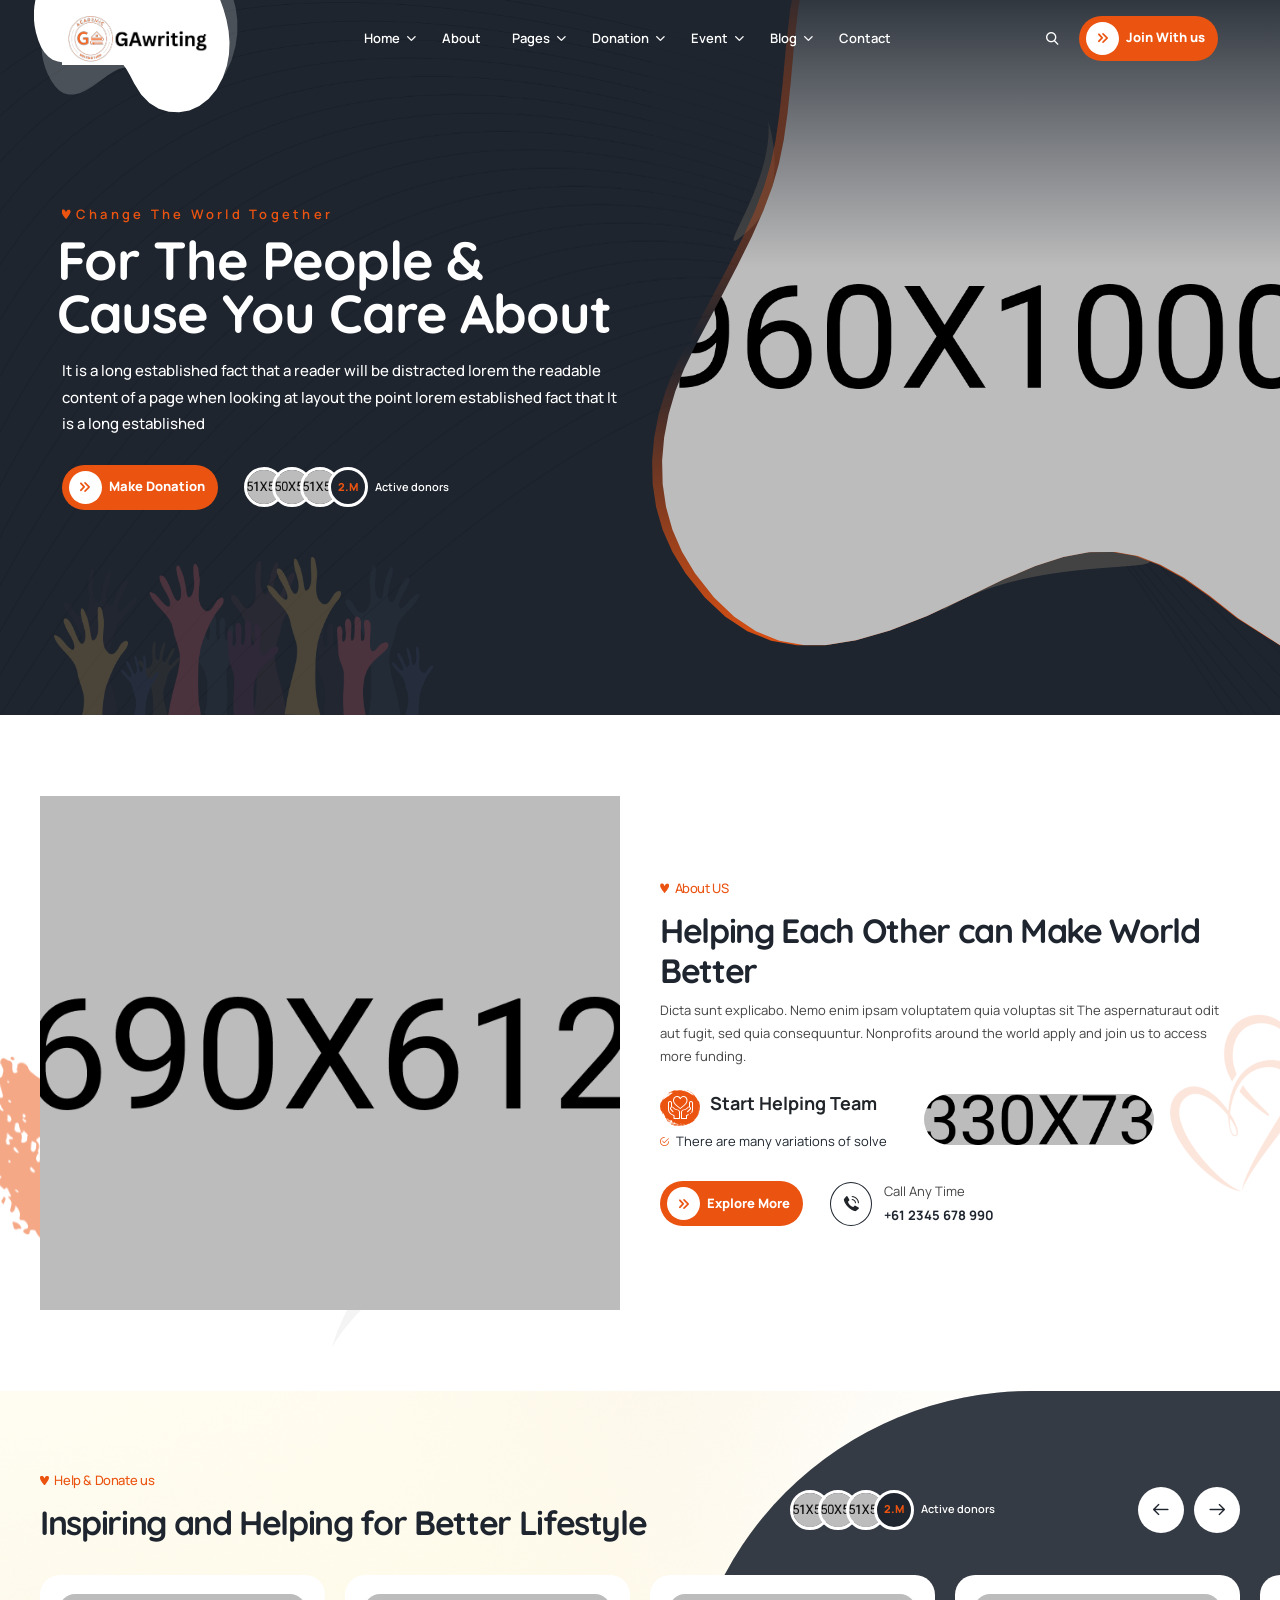
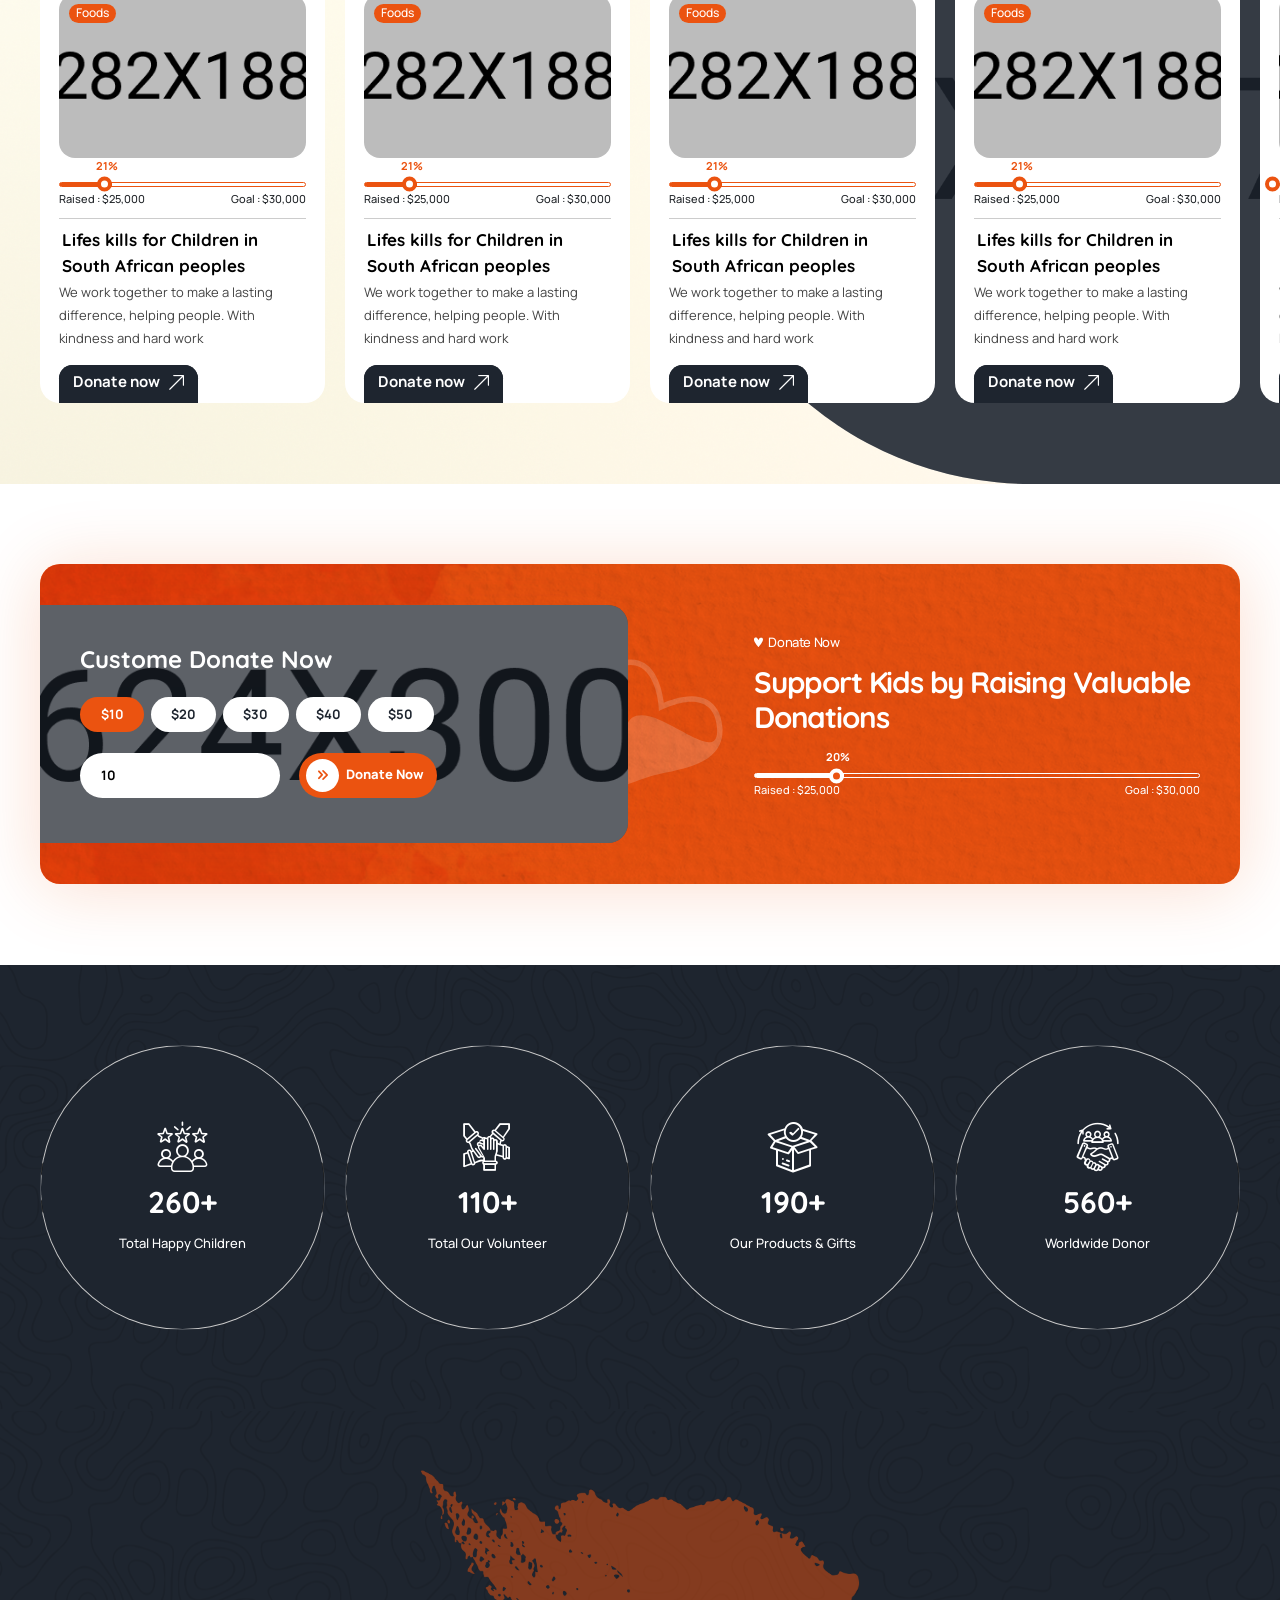
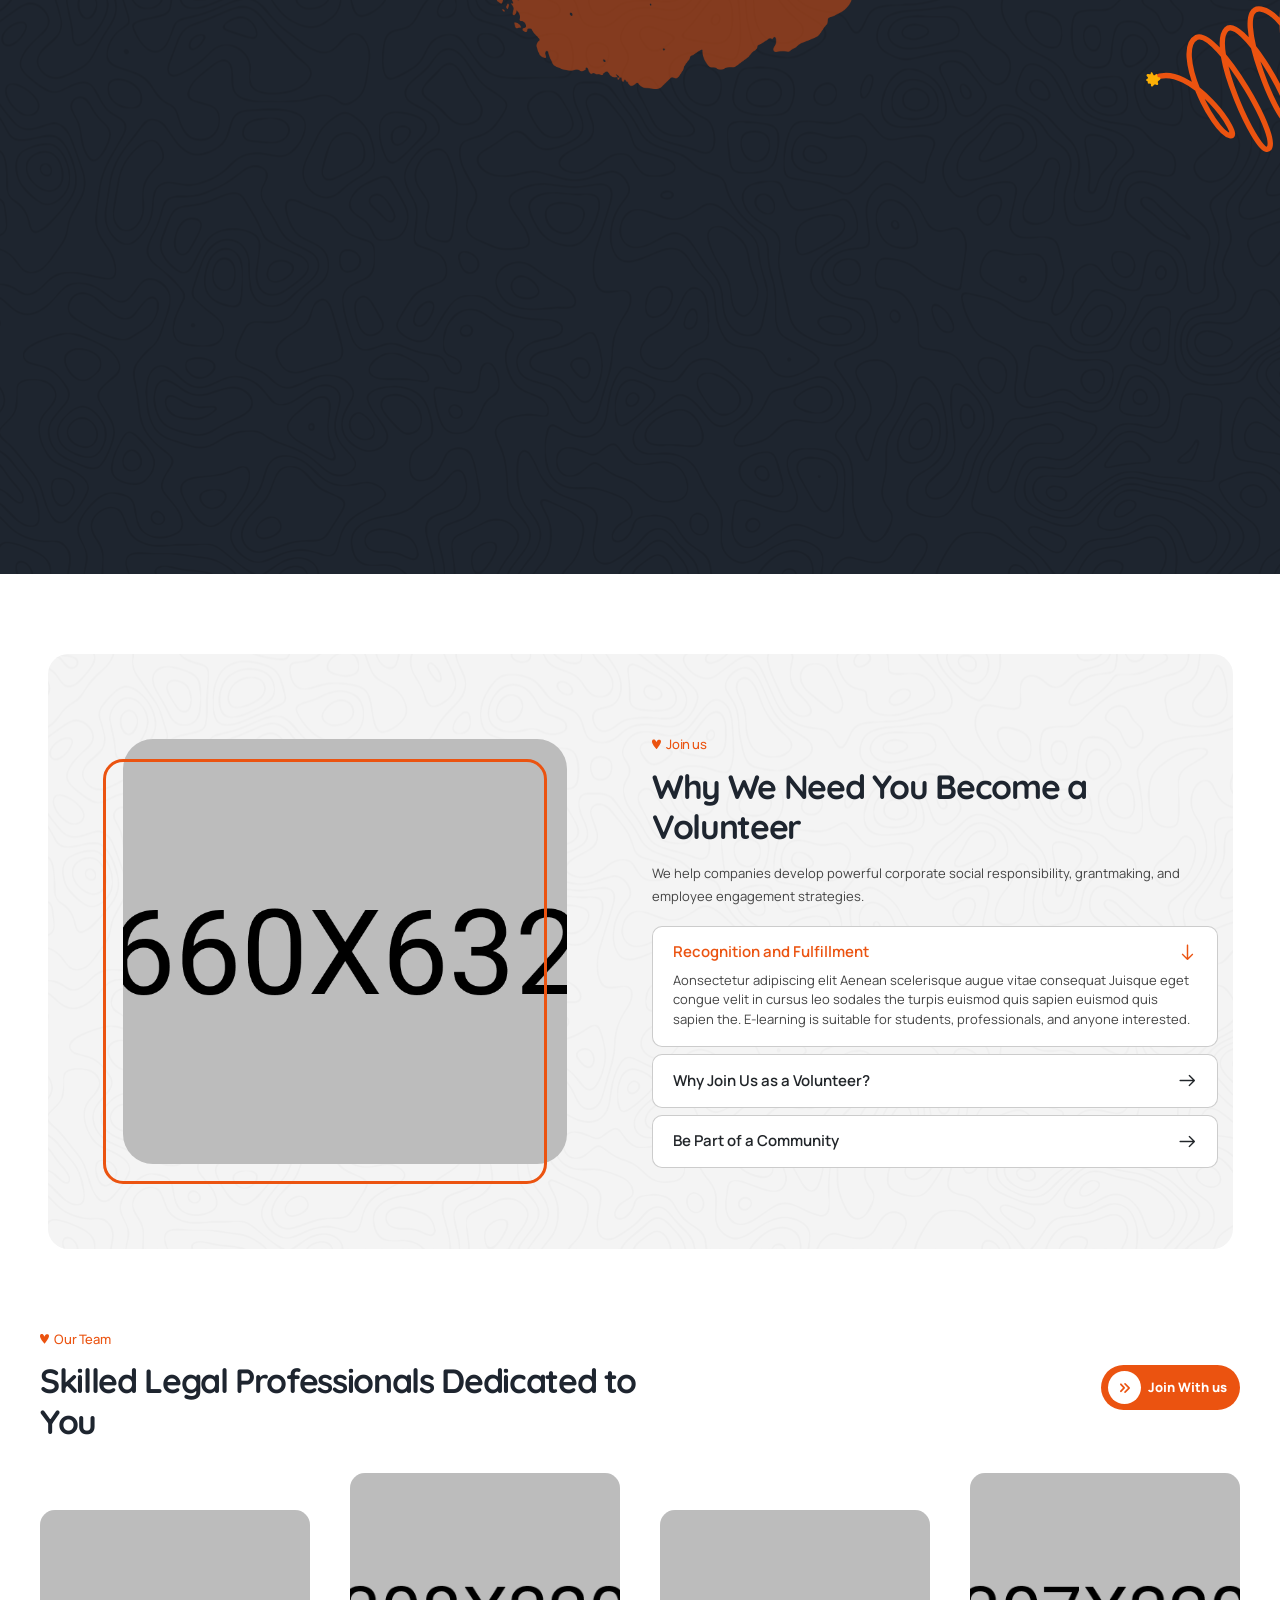
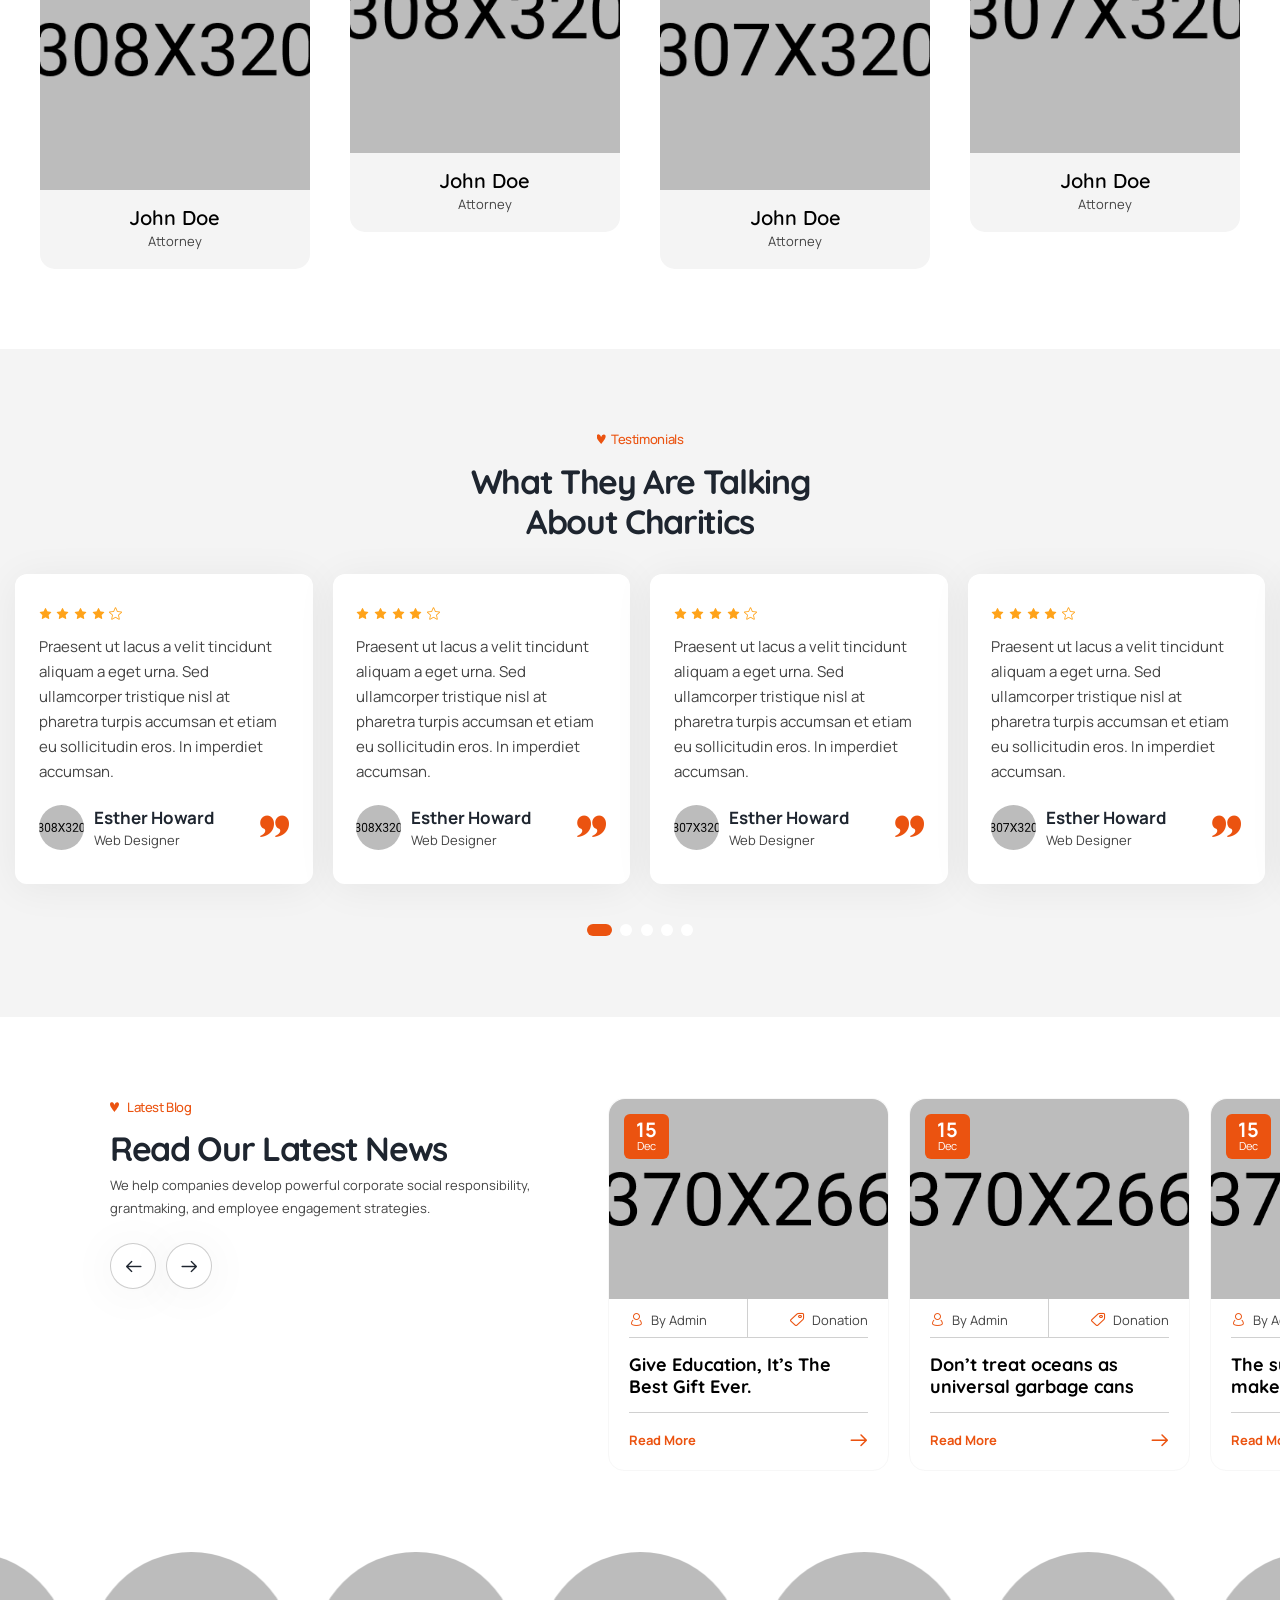
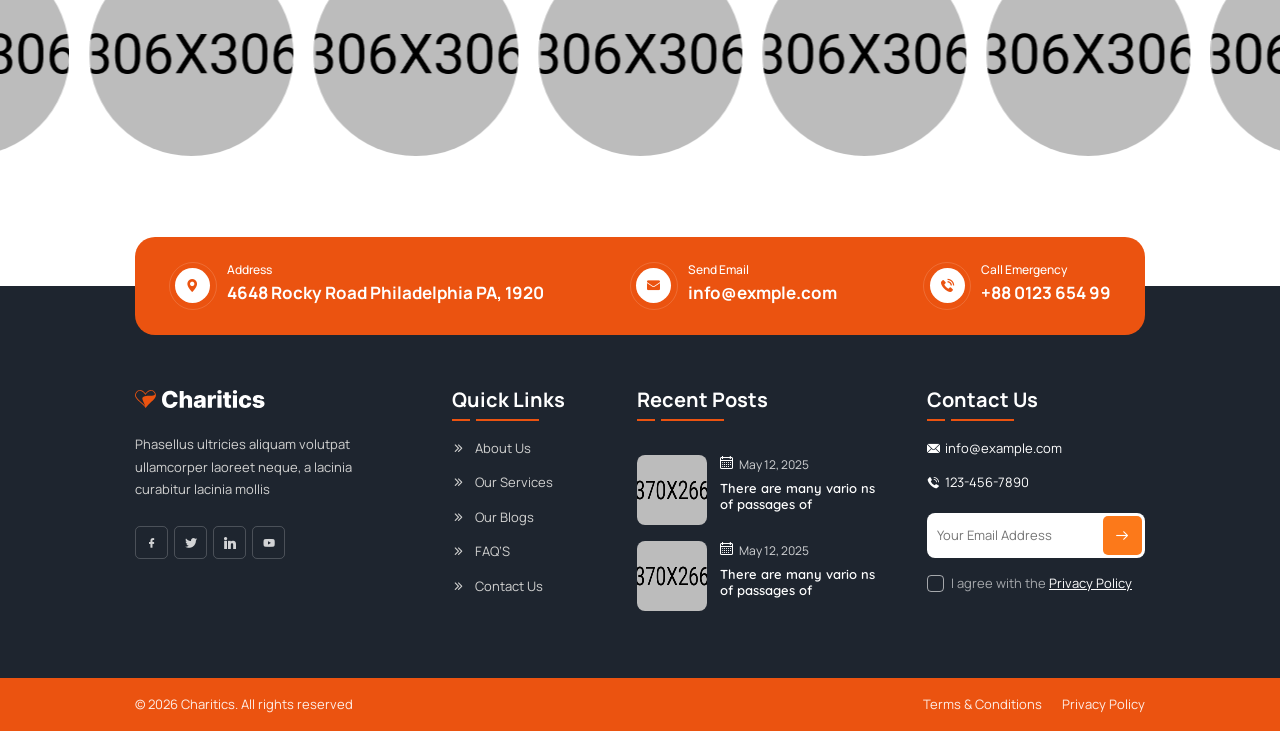
==== index.html @ 60c5cc5e "cc" ====
<!DOCTYPE html>
<html lang="en">

<head>
    <meta charset="UTF-8">
    <meta name="viewport" content="width=device-width, initial-scale=1.0">
    <title>Charitics - NGO & Non Profit HTML Template</title>

    <!-- libraries CSS -->
    <link rel="stylesheet" href="assets/icon/flaticon_charitics.css">
    <link rel="stylesheet" href="assets/vendor/bootstrap/bootstrap.min.css">
    <link rel="stylesheet" href="assets/vendor/splide/splide.min.css">
    <link rel="stylesheet" href="assets/vendor/swiper/swiper-bundle.min.css">
    <link rel="stylesheet" href="assets/vendor/slim-select/slimselect.css">
    <link rel="stylesheet" href="assets/vendor/animate-wow/animate.min.css">
    <link rel="stylesheet" href="assets/vendor/flatpickr/flatpickr.min.css">

    <!-- custom CSS -->
    <link rel="stylesheet" href="assets/css/style.css">
</head>

<body>
    <div class="preloader" id="preloader">
        <div class="loader"></div>
    </div>

    <!-- SIDEBAR SECTION START -->
    <div class="ul-sidebar">
        <!-- header -->
        <div class="ul-sidebar-header">
            <div class="ul-sidebar-header-logo">
                <a href="index.html">
                    <img src="assets/img/logo.svg" alt="logo" class="logo">
                </a>
            </div>
            <!-- sidebar closer -->
            <button class="ul-sidebar-closer"><i class="flaticon-close"></i></button>
        </div>

        <div class="ul-sidebar-header-nav-wrapper d-block d-lg-none"></div>


        <!-- sidebar footer -->
        <div class="ul-sidebar-footer">
            <span class="ul-sidebar-footer-title">Follow us</span>

            <div class="ul-sidebar-footer-social">
                <a href="#"><i class="flaticon-facebook"></i></a>
                <a href="#"><i class="flaticon-twitter"></i></a>
                <a href="#"><i class="flaticon-instagram"></i></a>
                <a href="#"><i class="flaticon-youtube"></i></a>
            </div>
        </div>
    </div>
    <!-- SIDEBAR SECTION END -->

    <!-- SEARCH MODAL SECTION START -->
    <div class="ul-search-form-wrapper flex-grow-1 flex-shrink-0">
        <button class="ul-search-closer"><i class="flaticon-close"></i></button>

        <form action="#" class="ul-search-form">
            <div class="ul-search-form-right">
                <input type="search" name="search" id="ul-search" placeholder="Search Here">
                <button type="submit"><span class="icon"><i class="flaticon-search"></i></span></button>
            </div>
        </form>
    </div>
    <!-- SEARCH MODAL SECTION END -->

    <!-- HEADER SECTION START -->
    <header class="ul-header">
        <div class="ul-header-bottom to-be-sticky">
            <div class="ul-header-bottom-wrapper ul-header-container">
                <div class="logo-container">
                    <a href="index.html" class="d-inline-block"><img src="assets/img/logo.svg" alt="logo" class="logo"></a>
                </div>

                <!-- header nav -->
                <div class="ul-header-nav-wrapper">
                    <div class="to-go-to-sidebar-in-mobile">
                        <nav class="ul-header-nav">
                            <div class="has-sub-menu">
                                <a role="button">Home</a>

                                <div class="ul-header-submenu">
                                    <ul>
                                        <li><a href="index.html">Home 1</a></li>
                                        <li><a href="index-2.html">Home 2</a></li>
                                    </ul>
                                </div>
                            </div>
                            <a href="about.html">About</a>
                            <div class="has-sub-menu">
                                <a role="button">Pages</a>

                                <div class="ul-header-submenu">
                                    <ul>
                                        <li><a href="services.html">Services</a></li>
                                        <li><a href="service-details.html">Service Details</a></li>
                                        <li><a href="projects.html">Projects</a></li>
                                        <li><a href="project-details.html">Project Details</a></li>
                                        <li><a href="team.html">Team</a></li>
                                        <li><a href="team-details.html">Team Member Details</a></li>
                                        <li><a href="pricing.html">Pricing Plans</a></li>
                                        <li><a href="faq.html">FAQs</a></li>
                                        <li><a href="404.html">404</a></li>
                                    </ul>
                                </div>
                            </div>

                            <div class="has-sub-menu">
                                <a role="button">Donation</a>

                                <div class="ul-header-submenu">
                                    <ul>
                                        <li><a href="donations.html">Donation Listing</a></li>
                                        <li><a href="donation-details.html">Donation Details</a></li>
                                    </ul>
                                </div>
                            </div>

                            <div class="has-sub-menu">
                                <a role="button">Event</a>

                                <div class="ul-header-submenu">
                                    <ul>
                                        <li><a href="events.html">Events</a></li>
                                        <li><a href="event-details.html">Event Details</a></li>
                                    </ul>
                                </div>
                            </div>

                            <div class="has-sub-menu">
                                <a role="button">Blog</a>

                                <div class="ul-header-submenu">
                                    <ul>
                                        <li><a href="blog.html">Blogs</a></li>
                                        <li><a href="blog-2.html">Blogs Layout 2</a></li>
                                        <li><a href="blog-details.html">Blog Details</a></li>
                                    </ul>
                                </div>
                            </div>
                            <a href="contact.html">Contact</a>
                        </nav>
                    </div>
                </div>

                <!-- actions -->
                <div class="ul-header-actions">
                    <button class="ul-header-search-opener"><i class="flaticon-search"></i></button>
                    <a href="contact.html" class="ul-btn d-sm-inline-flex d-none"><i class="flaticon-fast-forward-double-right-arrows-symbol"></i> Join With us </a>
                    <button class="ul-header-sidebar-opener d-lg-none d-inline-flex"><i class="flaticon-menu"></i></button>
                </div>
            </div>
        </div>
    </header>
    <!-- HEADER SECTION END -->


    <main class="overflow-hidden">
        <!-- BANNER SECTION START -->
        <section class="ul-banner">
            <div class="ul-banner-container">
                <div class="row gy-4 row-cols-lg-2 row-cols-1 align-items-center flex-column-reverse flex-lg-row">
                    <!-- banner text -->
                    <div class="col">
                        <div class="ul-banner-txt">
                            <div class="wow animate__fadeInUp">
                                <span class="ul-banner-sub-title ul-section-sub-title">Change The World Together</span>
                                <h1 class="ul-banner-title">For The People & Cause You Care About</h1>
                                <p class="ul-banner-descr">It is a long established fact that a reader will be distracted lorem the readable content of a page when looking at layout the point lorem established fact that It is a long established</p>
                                <div class="ul-banner-btns">
                                    <a href="donations.html" class="ul-btn"><i class="flaticon-fast-forward-double-right-arrows-symbol"></i> Make Donation</a>

                                    <div class="ul-banner-stat">
                                        <div class="imgs">
                                            <img src="assets/img/user-1.png" alt="Person">
                                            <img src="assets/img/user-3.png" alt="Person">
                                            <img src="assets/img/user-2.png" alt="Person">
                                            <span class="number">2.M</span>
                                        </div>
                                        <span class="txt">Active donors</span>
                                    </div>
                                </div>
                            </div>

                            <img src="assets/img/vector-img.png" alt="Vector" class="ul-banner-txt-vector">
                        </div>
                    </div>

                    <!-- img -->
                    <div class="col align-self-start">
                        <div class="ul-banner-img">
                            <div class="img-wrapper">
                                <img src="assets/img/banner-img.png" alt="Banner Image">
                                <!-- <div class="ul-banner-video-btn">
                                    <a href=""></a>
                                </div> -->
                            </div>
                            <div class="ul-banner-img-vectors">
                                <img src="assets/img/banner-img-vector-1.png" alt="vector" class="vector-1 wow animate__fadeInRight">
                                <img src="assets/img/banner-img-vector-2.png" alt="vector" class="vector-2 wow animate__fadeInDown">
                            </div>
                        </div>
                    </div>
                </div>
            </div>
        </section>
        <!-- BANNER SECTION END -->


        <!-- ABOUT SECTION START -->
        <section class="ul-about ul-section-spacing wow animate__fadeInUp">
            <div class="ul-container">
                <div class="row row-cols-md-2 row-cols-1 align-items-center gy-4 ul-about-row">
                    <div class="col">
                        <div class="ul-about-imgs">
                            <div class="img-wrapper">
                                <img src="assets/img/about-img.png" alt="Image">
                            </div>
                            <div class="ul-about-imgs-vectors">
                                <img src="assets/img/about-img-vector-1.svg" alt="Image" class="vector-1">
                                <img src="assets/img/about-img-vector-2.svg" alt="Image" class="vector-2">
                            </div>
                        </div>
                    </div>

                    <!-- txt -->
                    <div class="col">
                        <div class="ul-about-txt">
                            <span class="ul-section-sub-title ul-section-sub-title--2">About US</span>
                            <h2 class="ul-section-title">Helping Each Other can Make World Better</h2>
                            <p class="ul-section-descr">Dicta sunt explicabo. Nemo enim ipsam voluptatem quia voluptas sit The aspernaturaut odit aut fugit, sed quia consequuntur. Nonprofits around the world apply and join us to access more funding.</p>

                            <div class="ul-about-block">
                                <div class="block-left">
                                    <div class="block-heading">
                                        <div class="icon"><i class="flaticon-love"></i></div>
                                        <h3 class="block-title">Start Helping Team</h3>
                                    </div>

                                    <ul class="block-list">
                                        <li>There are many variations of solve</li>
                                    </ul>
                                </div>
                                <div class="block-right"><img src="assets/img/about-block-img.jpg" alt="Image"></div>
                            </div>

                            <div class="ul-about-bottom">
                                <a href="about.html" class="ul-btn"><i class="flaticon-fast-forward-double-right-arrows-symbol"></i> Explore More</a>

                                <div class="ul-about-call">
                                    <div class="icon"><i class="flaticon-telephone-call"></i></div>
                                    <div class="txt">
                                        <span class="call-title">Call Any Time</span>
                                        <a href="tel:+612345678990">+61 2345 678 990</a>
                                    </div>
                                </div>
                            </div>
                        </div>
                    </div>
                </div>
            </div>

            <!-- vector -->
            <div class="ul-about-vectors">
                <img src="assets/img/about-vector-1.png" alt="vector" class="vector-1">
            </div>
        </section>
        <!-- ABOUT SECTION END -->


        <!-- DONTATIONS SECTION START -->
        <section class="ul-donations ul-section-spacing overflow-hidden">
            <!-- heading -->
            <div class="ul-container">
                <div class="ul-section-heading ul-donations-heading justify-content-between text-center">
                    <div class="left">
                        <span class="ul-section-sub-title"><span class="txt">Help & Donate us</span></span>
                        <h2 class="ul-section-title">Inspiring and Helping for Better Lifestyle</h2>
                    </div>

                    <div class="flex-shrink-0">
                        <div class="ul-banner-stat">
                            <div class="imgs">
                                <img src="assets/img/user-1.png" alt="Person">
                                <img src="assets/img/user-3.png" alt="Person">
                                <img src="assets/img/user-2.png" alt="Person">
                                <span class="number">2.M</span>
                            </div>
                            <span class="txt text-white">Active donors</span>
                        </div>
                    </div>
                    <div class="ul-slider-nav ul-donations-slider-nav">
                        <button class="prev"><i class="flaticon-back"></i></button>
                        <button class="next"><i class="flaticon-next"></i></button>
                    </div>
                </div>
            </div>

            <!-- DONTATIONS slider -->
            <div class="ul-container wow animate__fadeInUp">
                <div class="ul-donations-slider swiper overflow-visible">
                    <div class="swiper-wrapper">
                        <!-- single item -->
                        <div class="swiper-slide">
                            <div class="ul-donation">
                                <div class="ul-donation-img">
                                    <img src="assets/img/donation-1.jpg" alt="donation Image">
                                    <span class="tag">Foods</span>
                                </div>
                                <div class="ul-donation-txt">
                                    <div class="ul-donation-progress">
                                        <div class="donation-progress-container ul-progress-container">
                                            <div class="donation-progressbar ul-progressbar" data-ul-progress-value="55">
                                                <div class="donation-progress-label ul-progress-label"></div>
                                            </div>
                                        </div>
                                        <div class="ul-donation-progress-labels">
                                            <span class="ul-donation-progress-label">Raised : $25,000</span>
                                            <span class="ul-donation-progress-label">Goal : $30,000</span>
                                        </div>
                                    </div>
                                    <a href="donation-details.html" class="ul-donation-title">Lifes kills for Children in South African peoples</a>
                                    <p class="ul-donation-descr">We work together to make a lasting difference, helping people. With kindness and hard work</p>
                                    <a href="donation-details.html" class="ul-donation-btn">Donate now <i class="flaticon-up-right-arrow"></i></a>
                                </div>
                            </div>
                        </div>

                        <!-- single item -->
                        <div class="swiper-slide">
                            <div class="ul-donation">
                                <div class="ul-donation-img">
                                    <img src="assets/img/donation-2.jpg" alt="donation Image">
                                    <span class="tag">Foods</span>
                                </div>
                                <div class="ul-donation-txt">
                                    <div class="ul-donation-progress">
                                        <div class="donation-progress-container ul-progress-container">
                                            <div class="donation-progressbar ul-progressbar" data-ul-progress-value="95">
                                                <div class="donation-progress-label ul-progress-label"></div>
                                            </div>
                                        </div>
                                        <div class="ul-donation-progress-labels">
                                            <span class="ul-donation-progress-label">Raised : $25,000</span>
                                            <span class="ul-donation-progress-label">Goal : $30,000</span>
                                        </div>
                                    </div>
                                    <a href="donation-details.html" class="ul-donation-title">Lifes kills for Children in South African peoples</a>
                                    <p class="ul-donation-descr">We work together to make a lasting difference, helping people. With kindness and hard work</p>
                                    <a href="donation-details.html" class="ul-donation-btn">Donate now <i class="flaticon-up-right-arrow"></i></a>
                                </div>
                            </div>
                        </div>

                        <!-- single item -->
                        <div class="swiper-slide">
                            <div class="ul-donation">
                                <div class="ul-donation-img">
                                    <img src="assets/img/donation-3.jpg" alt="donation Image">
                                    <span class="tag">Foods</span>
                                </div>
                                <div class="ul-donation-txt">
                                    <div class="ul-donation-progress">
                                        <div class="donation-progress-container ul-progress-container">
                                            <div class="donation-progressbar ul-progressbar" data-ul-progress-value="50">
                                                <div class="donation-progress-label ul-progress-label"></div>
                                            </div>
                                        </div>
                                        <div class="ul-donation-progress-labels">
                                            <span class="ul-donation-progress-label">Raised : $25,000</span>
                                            <span class="ul-donation-progress-label">Goal : $30,000</span>
                                        </div>
                                    </div>
                                    <a href="donation-details.html" class="ul-donation-title">Lifes kills for Children in South African peoples</a>
                                    <p class="ul-donation-descr">We work together to make a lasting difference, helping people. With kindness and hard work</p>
                                    <a href="donation-details.html" class="ul-donation-btn">Donate now <i class="flaticon-up-right-arrow"></i></a>
                                </div>
                            </div>
                        </div>

                        <!-- single item -->
                        <div class="swiper-slide">
                            <div class="ul-donation">
                                <div class="ul-donation-img">
                                    <img src="assets/img/donation-4.jpg" alt="donation Image">
                                    <span class="tag">Foods</span>
                                </div>
                                <div class="ul-donation-txt">
                                    <div class="ul-donation-progress">
                                        <div class="donation-progress-container ul-progress-container">
                                            <div class="donation-progressbar ul-progressbar" data-ul-progress-value="64">
                                                <div class="donation-progress-label ul-progress-label"></div>
                                            </div>
                                        </div>
                                        <div class="ul-donation-progress-labels">
                                            <span class="ul-donation-progress-label">Raised : $25,000</span>
                                            <span class="ul-donation-progress-label">Goal : $30,000</span>
                                        </div>
                                    </div>
                                    <a href="donation-details.html" class="ul-donation-title">Lifes kills for Children in South African peoples</a>
                                    <p class="ul-donation-descr">We work together to make a lasting difference, helping people. With kindness and hard work</p>
                                    <a href="donation-details.html" class="ul-donation-btn">Donate now <i class="flaticon-up-right-arrow"></i></a>
                                </div>
                            </div>
                        </div>

                        <!-- single item -->
                        <div class="swiper-slide">
                            <div class="ul-donation">
                                <div class="ul-donation-img">
                                    <img src="assets/img/donation-1.jpg" alt="donation Image">
                                    <span class="tag">Foods</span>
                                </div>
                                <div class="ul-donation-txt">
                                    <div class="ul-donation-progress">
                                        <div class="donation-progress-container ul-progress-container">
                                            <div class="donation-progressbar ul-progressbar" data-ul-progress-value="80">
                                                <div class="donation-progress-label ul-progress-label"></div>
                                            </div>
                                        </div>
                                        <div class="ul-donation-progress-labels">
                                            <span class="ul-donation-progress-label">Raised : $25,000</span>
                                            <span class="ul-donation-progress-label">Goal : $30,000</span>
                                        </div>
                                    </div>
                                    <a href="donation-details.html" class="ul-donation-title">Lifes kills for Children in South African peoples</a>
                                    <p class="ul-donation-descr">We work together to make a lasting difference, helping people. With kindness and hard work</p>
                                    <a href="donation-details.html" class="ul-donation-btn">Donate now <i class="flaticon-up-right-arrow"></i></a>
                                </div>
                            </div>
                        </div>

                        <!-- single item -->
                        <div class="swiper-slide">
                            <div class="ul-donation">
                                <div class="ul-donation-img">
                                    <img src="assets/img/donation-2.jpg" alt="donation Image">
                                    <span class="tag">Foods</span>
                                </div>
                                <div class="ul-donation-txt">
                                    <div class="ul-donation-progress">
                                        <div class="donation-progress-container ul-progress-container">
                                            <div class="donation-progressbar ul-progressbar" data-ul-progress-value="95">
                                                <div class="donation-progress-label ul-progress-label"></div>
                                            </div>
                                        </div>
                                        <div class="ul-donation-progress-labels">
                                            <span class="ul-donation-progress-label">Raised : $25,000</span>
                                            <span class="ul-donation-progress-label">Goal : $30,000</span>
                                        </div>
                                    </div>
                                    <a href="donation-details.html" class="ul-donation-title">Lifes kills for Children in South African peoples</a>
                                    <p class="ul-donation-descr">We work together to make a lasting difference, helping people. With kindness and hard work</p>
                                    <a href="donation-details.html" class="ul-donation-btn">Donate now <i class="flaticon-up-right-arrow"></i></a>
                                </div>
                            </div>
                        </div>

                        <!-- single item -->
                        <div class="swiper-slide">
                            <div class="ul-donation">
                                <div class="ul-donation-img">
                                    <img src="assets/img/donation-3.jpg" alt="donation Image">
                                    <span class="tag">Foods</span>
                                </div>
                                <div class="ul-donation-txt">
                                    <div class="ul-donation-progress">
                                        <div class="donation-progress-container ul-progress-container">
                                            <div class="donation-progressbar ul-progressbar" data-ul-progress-value="50">
                                                <div class="donation-progress-label ul-progress-label"></div>
                                            </div>
                                        </div>
                                        <div class="ul-donation-progress-labels">
                                            <span class="ul-donation-progress-label">Raised : $25,000</span>
                                            <span class="ul-donation-progress-label">Goal : $30,000</span>
                                        </div>
                                    </div>
                                    <a href="donation-details.html" class="ul-donation-title">Lifes kills for Children in South African peoples</a>
                                    <p class="ul-donation-descr">We work together to make a lasting difference, helping people. With kindness and hard work</p>
                                    <a href="donation-details.html" class="ul-donation-btn">Donate now <i class="flaticon-up-right-arrow"></i></a>
                                </div>
                            </div>
                        </div>

                        <!-- single item -->
                        <div class="swiper-slide">
                            <div class="ul-donation">
                                <div class="ul-donation-img">
                                    <img src="assets/img/donation-4.jpg" alt="donation Image">
                                    <span class="tag">Foods</span>
                                </div>
                                <div class="ul-donation-txt">
                                    <div class="ul-donation-progress">
                                        <div class="donation-progress-container ul-progress-container">
                                            <div class="donation-progressbar ul-progressbar" data-ul-progress-value="64">
                                                <div class="donation-progress-label ul-progress-label"></div>
                                            </div>
                                        </div>
                                        <div class="ul-donation-progress-labels">
                                            <span class="ul-donation-progress-label">Raised : $25,000</span>
                                            <span class="ul-donation-progress-label">Goal : $30,000</span>
                                        </div>
                                    </div>
                                    <a href="donation-details.html" class="ul-donation-title">Lifes kills for Children in South African peoples</a>
                                    <p class="ul-donation-descr">We work together to make a lasting difference, helping people. With kindness and hard work</p>
                                    <a href="donation-details.html" class="ul-donation-btn">Donate now <i class="flaticon-up-right-arrow"></i></a>
                                </div>
                            </div>
                        </div>
                    </div>

                    <div class="ul-dontations-slider-pagination d-none"></div>
                </div>
            </div>
        </section>
        <!-- DONTATIONS SECTION END -->


        <!-- DONATE SECTION START -->
        <div class="ul-section-spacing">
            <div class="ul-container">
                <div class="ul-donate-form-section">
                    <div class="row justify-content-between align-items-center">
                        <!-- donate form -->
                        <div class="col-lg-6 position-relative">
                            <div class="ul-donate-form-wrapper">
                                <h3 class="ul-donate-form-title">Custome Donate Now</h3>
                                <form action="#" class="ul-donate-form">
                                    <div>
                                        <input type="radio" name="donate-amount" id="donate-amount-1" checked hidden>
                                        <label for="donate-amount-1" class="ul-donate-form-label">$10</label>
                                    </div>

                                    <div>
                                        <input type="radio" name="donate-amount" id="donate-amount-2" hidden>
                                        <label for="donate-amount-2" class="ul-donate-form-label">$20</label>
                                    </div>

                                    <div>
                                        <input type="radio" name="donate-amount" id="donate-amount-3" hidden>
                                        <label for="donate-amount-3" class="ul-donate-form-label">$30</label>
                                    </div>

                                    <div>
                                        <input type="radio" name="donate-amount" id="donate-amount-4" hidden>
                                        <label for="donate-amount-4" class="ul-donate-form-label">$40</label>
                                    </div>

                                    <div>
                                        <input type="radio" name="donate-amount" id="donate-amount-5" hidden>
                                        <label for="donate-amount-5" class="ul-donate-form-label">$50</label>
                                    </div>

                                    <div class="custom-amount-wrapper">
                                        <input type="radio" name="donate-amount" id="custom-amount">
                                        <label for="donate-amount-custom" class="ul-donate-form-label">
                                            <input type="number" name="custom-amount" id="donate-amount-custom" placeholder="Custom Amount" class="ul-donate-form-custom-input">
                                        </label>
                                    </div>

                                    <div>
                                        <button type="submit" class="ul-btn"><i class="flaticon-fast-forward-double-right-arrows-symbol"></i> Donate Now</button>
                                    </div>
                                </form>
                            </div>
                            <img src="assets/img/donate-form-vector.svg" alt="vector" class="ul-donate-form-vector">
                        </div>

                        <!-- donate form  -->
                        <div class="col-xl-5 col-lg-6">
                            <div class="ul-donate-form-section-txt">
                                <span class="ul-section-sub-title text-white">Donate Now</span>
                                <h2 class="ul-section-title text-white">Support Kids by Raising Valuable Donations</h2>

                                <div class="ul-donation-progress">
                                    <div class="donation-progress-container ul-progress-container">
                                        <div class="donation-progressbar ul-progressbar" data-ul-progress-value="64">
                                            <div class="donation-progress-label ul-progress-label"></div>
                                        </div>
                                    </div>
                                    <div class="ul-donation-progress-labels">
                                        <span class="ul-donation-progress-label">Raised : $25,000</span>
                                        <span class="ul-donation-progress-label">Goal : $30,000</span>
                                    </div>
                                </div>
                            </div>
                        </div>
                    </div>
                </div>
            </div>
        </div>
        <!-- DONATE SECTION END -->


        <!-- STATS SECTION START -->
        <div class="ul-stats ul-section-spacing">
            <div class="ul-container">
                <div class="ul-stats-wrapper wow animate__fadeInUp">
                    <div class="row row-cols-md-4 row-cols-sm-3 row-cols-2 row-cols-xxs-1 ul-bs-row justify-content-center">
                        <div class="col">
                            <div class="ul-stats-item">
                                <i class="flaticon-costumer"></i>
                                <span class="number">260+</span>
                                <span class="txt">Total Happy Children</span>
                            </div>
                        </div>

                        <div class="col">
                            <div class="ul-stats-item">
                                <i class="flaticon-team"></i>
                                <span class="number">110+</span>
                                <span class="txt">Total Our Volunteer</span>
                            </div>
                        </div>

                        <div class="col">
                            <div class="ul-stats-item">
                                <i class="flaticon-package"></i>
                                <span class="number">190+</span>
                                <span class="txt">Our Products & Gifts</span>
                            </div>
                        </div>

                        <div class="col">
                            <div class="ul-stats-item">
                                <i class="flaticon-relationship"></i>
                                <span class="number">560+</span>
                                <span class="txt">Worldwide Donor</span>
                            </div>
                        </div>
                    </div>
                </div>
            </div>
        </div>
        <!-- STATS SECTION END -->


        <!-- EVENTS SECTION START -->
        <section class="ul-events ul-section-spacing pt-0">
            <div class="ul-container">
                <!-- heading -->
                <div class="ul-section-heading align-items-center wow animate__fadeInUp">
                    <div class="left">
                        <span class="ul-section-sub-title">Upcoming Events</span>
                        <h2 class="ul-section-title text-white">Charitics Information Of Event Schedule</h2>
                    </div>
                    <a href="events.html" class="ul-btn"><i class="flaticon-fast-forward-double-right-arrows-symbol"></i> Explore More</a>
                </div>

                <!-- events -->
                <div class="ul-events-wrapper">
                    <div class="row ul-bs-row row-cols-lg-2 row-cols-1">
                        <!-- single event -->
                        <div class="col wow animate__fadeInUp">
                            <div class="ul-event">
                                <div class="ul-event-img">
                                    <img src="assets/img/event-img.jpg" alt="Event Image">
                                    <span class="date">29 <span>July</span></span>
                                </div>
                                <div class="ul-event-txt">
                                    <h3 class="ul-event-title"><a href="event-details.html">Manager Disapproved of the Most Recent Work.</a></h3>
                                    <p class="ul-event-descr">Dicta sunt explicabo. Nemo enim ipsam voluptatem quia voluptas sit aspernaturaut</p>
                                    <div class="ul-event-info">
                                        <span class="ul-event-info-title">Venue</span>
                                        <p class="ul-event-info-descr">350 5th AveNew York, NY 118 United States</p>
                                    </div>
                                    <a href="event-details.html" class="ul-btn"><i class="flaticon-fast-forward-double-right-arrows-symbol"></i> Event Details</a>
                                </div>
                            </div>
                        </div>

                        <!-- single event -->
                        <div class="col wow animate__fadeInUp">
                            <div class="ul-event">
                                <div class="ul-event-img">
                                    <img src="assets/img/blog-b-1.jpg" alt="Event Image">
                                    <span class="date">29 <span>July</span></span>
                                </div>
                                <div class="ul-event-txt">
                                    <h3 class="ul-event-title"><a href="event-details.html">Manager Disapproved of the Most Recent Work.</a></h3>
                                    <p class="ul-event-descr">Dicta sunt explicabo. Nemo enim ipsam voluptatem quia voluptas sit aspernaturaut</p>
                                    <div class="ul-event-info">
                                        <span class="ul-event-info-title">Venue</span>
                                        <p class="ul-event-info-descr">350 5th AveNew York, NY 118 United States</p>
                                    </div>
                                    <a href="event-details.html" class="ul-btn"><i class="flaticon-fast-forward-double-right-arrows-symbol"></i> Event Details</a>
                                </div>
                            </div>
                        </div>

                        <!-- single event -->
                        <div class="col wow animate__fadeInUp">
                            <div class="ul-event">
                                <div class="ul-event-img">
                                    <img src="assets/img/blog-2.jpg" alt="Event Image">
                                    <span class="date">29 <span>July</span></span>
                                </div>
                                <div class="ul-event-txt">
                                    <h3 class="ul-event-title"><a href="event-details.html">Manager Disapproved of the Most Recent Work.</a></h3>
                                    <p class="ul-event-descr">Dicta sunt explicabo. Nemo enim ipsam voluptatem quia voluptas sit aspernaturaut</p>
                                    <div class="ul-event-info">
                                        <span class="ul-event-info-title">Venue</span>
                                        <p class="ul-event-info-descr">350 5th AveNew York, NY 118 United States</p>
                                    </div>
                                    <a href="event-details.html" class="ul-btn"><i class="flaticon-fast-forward-double-right-arrows-symbol"></i> Event Details</a>
                                </div>
                            </div>
                        </div>

                        <!-- single event -->
                        <div class="col wow animate__fadeInUp">
                            <div class="ul-event">
                                <div class="ul-event-img">
                                    <img src="assets/img/blog-b-3.jpg" alt="Event Image">
                                    <span class="date">29 <span>July</span></span>
                                </div>
                                <div class="ul-event-txt">
                                    <h3 class="ul-event-title"><a href="event-details.html">Manager Disapproved of the Most Recent Work.</a></h3>
                                    <p class="ul-event-descr">Dicta sunt explicabo. Nemo enim ipsam voluptatem quia voluptas sit aspernaturaut</p>
                                    <div class="ul-event-info">
                                        <span class="ul-event-info-title">Venue</span>
                                        <p class="ul-event-info-descr">350 5th AveNew York, NY 118 United States</p>
                                    </div>
                                    <a href="event-details.html" class="ul-btn"><i class="flaticon-fast-forward-double-right-arrows-symbol"></i> Event Details</a>
                                </div>
                            </div>
                        </div>
                    </div>
                </div>

            </div>
            <!-- vectors -->
            <div class="ul-events-vectors">
                <img src="assets/img/events-vector-1.png" alt="Events Image" class="vector-1">
                <img src="assets/img/events-vector-2.svg" alt="Events Image" class="vector-2">
            </div>
        </section>
        <!-- EVENTS SECTION END -->


        <!-- WHY JOIN SECTION START -->
        <section class="ul-why-join ul-section-spacing">
            <div class="ul-why-join-wrapper ul-section-spacing">
                <div class="ul-container">
                    <div class="row row-cols-md-2 row-cols-1 gy-4 align-items-center">
                        <div class="col">
                            <div class="ul-why-join-img">
                                <img src="assets/img/why-join.jpg" alt="Image">
                            </div>
                        </div>

                        <!-- txt -->
                        <div class="col">
                            <div class="ul-why-join-txt">
                                <span class="ul-section-sub-title">Join us</span>
                                <h2 class="ul-section-title">Why We Need You Become a Volunteer</h2>
                                <p class="ul-section-descr">We help companies develop powerful corporate social responsibility, grantmaking, and employee engagement strategies.</p>

                                <div class="ul-accordion">
                                    <div class="ul-single-accordion-item open">
                                        <div class="ul-single-accordion-item__header">
                                            <div class="left">
                                                <h3 class="ul-single-accordion-item__title">Recognition and Fulfillment</h3>
                                            </div>
                                            <span class="icon"><i class="flaticon-next"></i></span>
                                        </div>

                                        <div class="ul-single-accordion-item__body">
                                            <p>Aonsectetur adipiscing elit Aenean scelerisque augue vitae consequat Juisque eget congue velit in cursus leo sodales the turpis euismod quis sapien euismod quis sapien the. E-learning is suitable for students, professionals, and anyone interested.</p>
                                        </div>
                                    </div>

                                    <div class="ul-single-accordion-item">
                                        <div class="ul-single-accordion-item__header">
                                            <div class="left">
                                                <h3 class="ul-single-accordion-item__title">Why Join Us as a Volunteer?</h3>
                                            </div>
                                            <span class="icon"><i class="flaticon-next"></i></span>
                                        </div>

                                        <div class="ul-single-accordion-item__body">
                                            <p>Aonsectetur adipiscing elit Aenean scelerisque augue vitae consequat Juisque eget congue velit in cursus leo sodales the turpis euismod quis sapien euismod quis sapien the. E-learning is suitable for students, professionals, and anyone interested.</p>
                                        </div>
                                    </div>

                                    <div class="ul-single-accordion-item">
                                        <div class="ul-single-accordion-item__header">
                                            <div class="left">
                                                <h3 class="ul-single-accordion-item__title">Be Part of a Community</h3>
                                            </div>
                                            <span class="icon"><i class="flaticon-next"></i></span>
                                        </div>

                                        <div class="ul-single-accordion-item__body">
                                            <p>Aonsectetur adipiscing elit Aenean scelerisque augue vitae consequat Juisque eget congue velit in cursus leo sodales the turpis euismod quis sapien euismod quis sapien the. E-learning is suitable for students, professionals, and anyone interested.</p>
                                        </div>
                                    </div>
                                </div>
                            </div>
                        </div>
                    </div>
                </div>
            </div>
        </section>
        <!-- WHY JOIN SECTION END -->


        <!-- TEAM SECTION START -->
        <section class="ul-team ul-section-spacing pt-0">
            <div class="ul-container">
                <!-- Heading -->
                <div class="ul-section-heading justify-content-between">
                    <div class="left">
                        <span class="ul-section-sub-title">Our Team</span>
                        <h2 class="ul-section-title">Skilled Legal Professionals Dedicated to You</h2>
                    </div>
                    <div>
                        <a href="team.html" class="ul-btn"><i class="flaticon-fast-forward-double-right-arrows-symbol"></i> Join With us</a>
                    </div>
                </div>

                <div class="row row-cols-md-4 row-cols-sm-3 row-cols-2 row-cols-xxs-1 ul-team-row justify-content-center">
                    <!-- single member -->
                    <div class="col">
                        <div class="ul-team-member">
                            <div class="ul-team-member-img">
                                <img src="assets/img/member-1.jpg" alt="Team Member Image">
                                <div class="ul-team-member-socials">
                                    <a href="#"><i class="flaticon-facebook"></i></a>
                                    <a href="#"><i class="flaticon-twitter"></i></a>
                                    <a href="#"><i class="flaticon-linkedin-big-logo"></i></a>
                                    <a href="#"><i class="flaticon-instagram"></i></a>
                                </div>
                            </div>
                            <div class="ul-team-member-info">
                                <h3 class="ul-team-member-name"><a href="team-details.html">John Doe</a></h3>
                                <p class="ul-team-member-designation">Attorney</p>
                            </div>
                        </div>
                    </div>

                    <!-- single member -->
                    <div class="col">
                        <div class="ul-team-member">
                            <div class="ul-team-member-img">
                                <img src="assets/img/member-2.jpg" alt="Team Member Image">
                                <div class="ul-team-member-socials">
                                    <a href="#"><i class="flaticon-facebook"></i></a>
                                    <a href="#"><i class="flaticon-twitter"></i></a>
                                    <a href="#"><i class="flaticon-linkedin-big-logo"></i></a>
                                    <a href="#"><i class="flaticon-instagram"></i></a>
                                </div>
                            </div>
                            <div class="ul-team-member-info">
                                <h3 class="ul-team-member-name"><a href="team-details.html">John Doe</a></h3>
                                <p class="ul-team-member-designation">Attorney</p>
                            </div>
                        </div>
                    </div>

                    <!-- single member -->
                    <div class="col">
                        <div class="ul-team-member">
                            <div class="ul-team-member-img">
                                <img src="assets/img/member-3.jpg" alt="Team Member Image">
                                <div class="ul-team-member-socials">
                                    <a href="#"><i class="flaticon-facebook"></i></a>
                                    <a href="#"><i class="flaticon-twitter"></i></a>
                                    <a href="#"><i class="flaticon-linkedin-big-logo"></i></a>
                                    <a href="#"><i class="flaticon-instagram"></i></a>
                                </div>
                            </div>
                            <div class="ul-team-member-info">
                                <h3 class="ul-team-member-name"><a href="team-details.html">John Doe</a></h3>
                                <p class="ul-team-member-designation">Attorney</p>
                            </div>
                        </div>
                    </div>

                    <!-- single member -->
                    <div class="col">
                        <div class="ul-team-member">
                            <div class="ul-team-member-img">
                                <img src="assets/img/member-4.jpg" alt="Team Member Image">
                                <div class="ul-team-member-socials">
                                    <a href="#"><i class="flaticon-facebook"></i></a>
                                    <a href="#"><i class="flaticon-twitter"></i></a>
                                    <a href="#"><i class="flaticon-linkedin-big-logo"></i></a>
                                    <a href="#"><i class="flaticon-instagram"></i></a>
                                </div>
                            </div>
                            <div class="ul-team-member-info">
                                <h3 class="ul-team-member-name"><a href="team-details.html">John Doe</a></h3>
                                <p class="ul-team-member-designation">Attorney</p>
                            </div>
                        </div>
                    </div>
                </div>
            </div>
        </section>
        <!-- TEAM SECTION END -->


        <!-- TESTIMONIAL SECTION START -->
        <section class="ul-testimonial ul-section-spacing">
            <div class="ul-testimonial-container">
                <div class="ul-section-heading text-center">
                    <div>
                        <span class="ul-section-sub-title">Testimonials</span>
                        <h2 class="ul-section-title">What They Are Talking About Charitics</h2>
                    </div>
                </div>

                <div class="ul-testimonial-slider swiper">
                    <div class="swiper-wrapper">
                        <!-- single slide -->
                        <div class="swiper-slide">
                            <div class="ul-review">
                                <div class="ul-review-rating">
                                    <i class="flaticon-star"></i>
                                    <i class="flaticon-star"></i>
                                    <i class="flaticon-star"></i>
                                    <i class="flaticon-star"></i>
                                    <i class="flaticon-star-1"></i>
                                </div>
                                <p class="ul-review-descr">Praesent ut lacus a velit tincidunt aliquam a eget urna. Sed ullamcorper tristique nisl at pharetra turpis accumsan et etiam eu sollicitudin eros. In imperdiet accumsan.</p>
                                <div class="ul-review-bottom">
                                    <div class="ul-review-reviewer">
                                        <div class="reviewer-image"><img src="assets/img/member-1.jpg" alt="reviewer image"></div>
                                        <div>
                                            <h3 class="reviewer-name">Esther Howard</h3>
                                            <span class="reviewer-role">Web Designer</span>
                                        </div>
                                    </div>

                                    <!-- icon -->
                                    <div class="ul-review-icon"><i class="flaticon-left"></i></div>
                                </div>
                            </div>
                        </div>

                        <!-- single slide -->
                        <div class="swiper-slide">
                            <div class="ul-review">
                                <div class="ul-review-rating">
                                    <i class="flaticon-star"></i>
                                    <i class="flaticon-star"></i>
                                    <i class="flaticon-star"></i>
                                    <i class="flaticon-star"></i>
                                    <i class="flaticon-star-1"></i>
                                </div>
                                <p class="ul-review-descr">Praesent ut lacus a velit tincidunt aliquam a eget urna. Sed ullamcorper tristique nisl at pharetra turpis accumsan et etiam eu sollicitudin eros. In imperdiet accumsan.</p>
                                <div class="ul-review-bottom">
                                    <div class="ul-review-reviewer">
                                        <div class="reviewer-image"><img src="assets/img/member-2.jpg" alt="reviewer image"></div>
                                        <div>
                                            <h3 class="reviewer-name">Esther Howard</h3>
                                            <span class="reviewer-role">Web Designer</span>
                                        </div>
                                    </div>

                                    <!-- icon -->
                                    <div class="ul-review-icon"><i class="flaticon-left"></i></div>
                                </div>
                            </div>
                        </div>

                        <!-- single slide -->
                        <div class="swiper-slide">
                            <div class="ul-review">
                                <div class="ul-review-rating">
                                    <i class="flaticon-star"></i>
                                    <i class="flaticon-star"></i>
                                    <i class="flaticon-star"></i>
                                    <i class="flaticon-star"></i>
                                    <i class="flaticon-star-1"></i>
                                </div>
                                <p class="ul-review-descr">Praesent ut lacus a velit tincidunt aliquam a eget urna. Sed ullamcorper tristique nisl at pharetra turpis accumsan et etiam eu sollicitudin eros. In imperdiet accumsan.</p>
                                <div class="ul-review-bottom">
                                    <div class="ul-review-reviewer">
                                        <div class="reviewer-image"><img src="assets/img/member-3.jpg" alt="reviewer image"></div>
                                        <div>
                                            <h3 class="reviewer-name">Esther Howard</h3>
                                            <span class="reviewer-role">Web Designer</span>
                                        </div>
                                    </div>

                                    <!-- icon -->
                                    <div class="ul-review-icon"><i class="flaticon-left"></i></div>
                                </div>
                            </div>
                        </div>

                        <!-- single slide -->
                        <div class="swiper-slide">
                            <div class="ul-review">
                                <div class="ul-review-rating">
                                    <i class="flaticon-star"></i>
                                    <i class="flaticon-star"></i>
                                    <i class="flaticon-star"></i>
                                    <i class="flaticon-star"></i>
                                    <i class="flaticon-star-1"></i>
                                </div>
                                <p class="ul-review-descr">Praesent ut lacus a velit tincidunt aliquam a eget urna. Sed ullamcorper tristique nisl at pharetra turpis accumsan et etiam eu sollicitudin eros. In imperdiet accumsan.</p>
                                <div class="ul-review-bottom">
                                    <div class="ul-review-reviewer">
                                        <div class="reviewer-image"><img src="assets/img/member-4.jpg" alt="reviewer image"></div>
                                        <div>
                                            <h3 class="reviewer-name">Esther Howard</h3>
                                            <span class="reviewer-role">Web Designer</span>
                                        </div>
                                    </div>

                                    <!-- icon -->
                                    <div class="ul-review-icon"><i class="flaticon-left"></i></div>
                                </div>
                            </div>
                        </div>

                        <!-- single slide -->
                        <div class="swiper-slide">
                            <div class="ul-review">
                                <div class="ul-review-rating">
                                    <i class="flaticon-star"></i>
                                    <i class="flaticon-star"></i>
                                    <i class="flaticon-star"></i>
                                    <i class="flaticon-star"></i>
                                    <i class="flaticon-star-1"></i>
                                </div>
                                <p class="ul-review-descr">Praesent ut lacus a velit tincidunt aliquam a eget urna. Sed ullamcorper tristique nisl at pharetra turpis accumsan et etiam eu sollicitudin eros. In imperdiet accumsan.</p>
                                <div class="ul-review-bottom">
                                    <div class="ul-review-reviewer">
                                        <div class="reviewer-image"><img src="assets/img/member-1.jpg" alt="reviewer image"></div>
                                        <div>
                                            <h3 class="reviewer-name">Esther Howard</h3>
                                            <span class="reviewer-role">Web Designer</span>
                                        </div>
                                    </div>

                                    <!-- icon -->
                                    <div class="ul-review-icon"><i class="flaticon-left"></i></div>
                                </div>
                            </div>
                        </div>
                    </div>

                    <div class="ul-testimonial-slider-pagination"></div>
                </div>
            </div>
        </section>
        <!-- TESTIMONIAL SECTION END -->


        <!-- BLOG SECTION START -->
        <section class="ul-blogs ul-section-spacing">
            <div class="ul-blogs-container wow animate__fadeInUp">
                <div class="row gy-3">
                    <!-- section heading -->
                    <div class="col-sm-5">
                        <div class="ul-section-heading">
                            <div class="left">
                                <span class="ul-section-sub-title"> Latest Blog </span>
                                <h2 class="ul-section-title">Read Our Latest News</h2>
                                <p class="ul-section-descr">We help companies develop powerful corporate social responsibility, grantmaking, and employee engagement strategies.</p>
                                <div class="ul-blogs-slider-nav ul-slider-nav">
                                    <button class="prev"><i class="flaticon-back"></i></button>
                                    <button class="next"><i class="flaticon-next"></i></button>
                                </div>
                            </div>
                        </div>
                    </div>

                    <!-- blog slider -->
                    <div class="col-sm-7">
                        <div class="ul-blogs-slider swiper">
                            <div class="swiper-wrapper">
                                <!-- single blog -->
                                <div class="swiper-slide">
                                    <div class="ul-blog">
                                        <div class="ul-blog-img"><img src="assets/img/blog-1.jpg" alt="Blog Image">
                                            <div class="date">
                                                <span class="number">15</span>
                                                <span class="txt">Dec</span>
                                            </div>
                                        </div>
                                        <div class="ul-blog-txt">
                                            <div class="ul-blog-infos">
                                                <!-- single info -->
                                                <div class="ul-blog-info">
                                                    <span class="icon"><i class="flaticon-account"></i></span>
                                                    <span class="text font-normal text-[14px] text-etGray">By Admin</span>
                                                </div>
                                                <!-- single info -->
                                                <div class="ul-blog-info">
                                                    <span class="icon"><i class="flaticon-price-tag"></i></span>
                                                    <span class="text font-normal text-[14px] text-etGray">Donation</span>
                                                </div>
                                            </div>
                                            <a href="blog-details.html" class="ul-blog-title">Give Education, It’s The Best Gift Ever.</a>
                                            <a href="blog-details.html" class="ul-blog-btn">Read More <span class="icon"><i class="flaticon-next"></i></span></a>
                                        </div>
                                    </div>
                                </div>

                                <!-- single blog -->
                                <div class="swiper-slide">
                                    <div class="ul-blog">
                                        <div class="ul-blog-img"><img src="assets/img/blog-2.jpg" alt="Blog Image">
                                            <div class="date">
                                                <span class="number">15</span>
                                                <span class="txt">Dec</span>
                                            </div>
                                        </div>
                                        <div class="ul-blog-txt">
                                            <div class="ul-blog-infos">
                                                <!-- single info -->
                                                <div class="ul-blog-info">
                                                    <span class="icon"><i class="flaticon-account"></i></span>
                                                    <span class="text font-normal text-[14px] text-etGray">By Admin</span>
                                                </div>
                                                <!-- single info -->
                                                <div class="ul-blog-info">
                                                    <span class="icon"><i class="flaticon-price-tag"></i></span>
                                                    <span class="text font-normal text-[14px] text-etGray">Donation</span>
                                                </div>
                                            </div>
                                            <a href="blog-details.html" class="ul-blog-title">Don’t treat oceans as universal garbage cans</a>
                                            <a href="blog-details.html" class="ul-blog-btn">Read More <span class="icon"><i class="flaticon-next"></i></span></a>
                                        </div>
                                    </div>
                                </div>

                                <!-- single blog -->
                                <div class="swiper-slide">
                                    <div class="ul-blog">
                                        <div class="ul-blog-img"><img src="assets/img/blog-3.jpg" alt="Blog Image">
                                            <div class="date">
                                                <span class="number">15</span>
                                                <span class="txt">Dec</span>
                                            </div>
                                        </div>
                                        <div class="ul-blog-txt">
                                            <div class="ul-blog-infos">
                                                <!-- single info -->
                                                <div class="ul-blog-info">
                                                    <span class="icon"><i class="flaticon-account"></i></span>
                                                    <span class="text font-normal text-[14px] text-etGray">By Admin</span>
                                                </div>
                                                <!-- single info -->
                                                <div class="ul-blog-info">
                                                    <span class="icon"><i class="flaticon-price-tag"></i></span>
                                                    <span class="text font-normal text-[14px] text-etGray">Donation</span>
                                                </div>
                                            </div>
                                            <a href="blog-details.html" class="ul-blog-title">The sun and the sand makes beaches beautiful</a>
                                            <a href="blog-details.html" class="ul-blog-btn">Read More <span class="icon"><i class="flaticon-next"></i></span></a>
                                        </div>
                                    </div>
                                </div>

                                <!-- single blog -->
                                <div class="swiper-slide">
                                    <div class="ul-blog">
                                        <div class="ul-blog-img"><img src="assets/img/blog-1.jpg" alt="Blog Image">
                                            <div class="date">
                                                <span class="number">15</span>
                                                <span class="txt">Dec</span>
                                            </div>
                                        </div>
                                        <div class="ul-blog-txt">
                                            <div class="ul-blog-infos">
                                                <!-- single info -->
                                                <div class="ul-blog-info">
                                                    <span class="icon"><i class="flaticon-account"></i></span>
                                                    <span class="text font-normal text-[14px] text-etGray">By Admin</span>
                                                </div>
                                                <!-- single info -->
                                                <div class="ul-blog-info">
                                                    <span class="icon"><i class="flaticon-price-tag"></i></span>
                                                    <span class="text font-normal text-[14px] text-etGray">Donation</span>
                                                </div>
                                            </div>
                                            <a href="blog-details.html" class="ul-blog-title">The sun and the sand makes beaches beautiful</a>
                                            <a href="blog-details.html" class="ul-blog-btn">Read More <span class="icon"><i class="flaticon-next"></i></span></a>
                                        </div>
                                    </div>
                                </div>
                            </div>
                        </div>
                    </div>
                </div>
            </div>
        </section>
        <!-- BLOG SECTION END -->


        <!-- GALLERY SECTION START -->
        <div class="ul-gallery overflow-hidden ul-section-spacing mx-auto pt-0">
            <div class="ul-gallery-slider swiper">
                <div class="swiper-wrapper">
                    <!-- single gallery item -->
                    <div class="ul-gallery-item swiper-slide">
                        <img src="assets/img/gallery-item-1.png" alt="Gallery Image">
                        <div class="ul-gallery-item-btn-wrapper">
                            <a href="assets/img/gallery-item-1.png" data-fslightbox="gallery"><i class="flaticon-instagram"></i></a>
                        </div>
                    </div>

                    <!-- single gallery item -->
                    <div class="ul-gallery-item swiper-slide">
                        <img src="assets/img/gallery-item-2.png" alt="Gallery Image">
                        <div class="ul-gallery-item-btn-wrapper">
                            <a href="assets/img/gallery-item-2.png" data-fslightbox="gallery"><i class="flaticon-instagram"></i></a>
                        </div>
                    </div>

                    <!-- single gallery item -->
                    <div class="ul-gallery-item swiper-slide">
                        <img src="assets/img/gallery-item-3.png" alt="Gallery Image">
                        <div class="ul-gallery-item-btn-wrapper">
                            <a href="assets/img/gallery-item-3.png" data-fslightbox="gallery"><i class="flaticon-instagram"></i></a>
                        </div>
                    </div>

                    <!-- single gallery item -->
                    <div class="ul-gallery-item swiper-slide">
                        <img src="assets/img/gallery-item-4.png" alt="Gallery Image">
                        <div class="ul-gallery-item-btn-wrapper">
                            <a href="assets/img/gallery-item-4.png" data-fslightbox="gallery"><i class="flaticon-instagram"></i></a>
                        </div>
                    </div>

                    <!-- single gallery item -->
                    <div class="ul-gallery-item swiper-slide">
                        <img src="assets/img/gallery-item-5.png" alt="Gallery Image">
                        <div class="ul-gallery-item-btn-wrapper">
                            <a href="assets/img/gallery-item-5.png" data-fslightbox="gallery"><i class="flaticon-instagram"></i></a>
                        </div>
                    </div>

                    <!-- single gallery item -->
                    <div class="ul-gallery-item swiper-slide">
                        <img src="assets/img/gallery-item-6.png" alt="Gallery Image">
                        <div class="ul-gallery-item-btn-wrapper">
                            <a href="assets/img/gallery-item-6.png" data-fslightbox="gallery"><i class="flaticon-instagram"></i></a>
                        </div>
                    </div>

                    <!-- single gallery item -->
                    <div class="ul-gallery-item swiper-slide">
                        <img src="assets/img/gallery-item-1.png" alt="Gallery Image">
                        <div class="ul-gallery-item-btn-wrapper">
                            <a href="assets/img/gallery-item-1.png" data-fslightbox="gallery"><i class="flaticon-instagram"></i></a>
                        </div>
                    </div>

                    <!-- single gallery item -->
                    <div class="ul-gallery-item swiper-slide">
                        <img src="assets/img/gallery-item-2.png" alt="Gallery Image">
                        <div class="ul-gallery-item-btn-wrapper">
                            <a href="assets/img/gallery-item-2.png" data-fslightbox="gallery"><i class="flaticon-instagram"></i></a>
                        </div>
                    </div>
                </div>
            </div>
        </div>
        <!-- GALLERY SECTION END -->
    </main>


    <!-- FOOTER SECTION START -->
    <footer class="ul-footer">
        <div class="ul-footer-top">
            <div class="ul-footer-container">
                <div class="ul-footer-top-contact-infos">
                    <!-- single info -->
                    <div class="ul-footer-top-contact-info">
                        <!-- icon -->
                        <div class="ul-footer-top-contact-info-icon">
                            <div class="ul-footer-top-contact-info-icon-inner">
                                <i class="flaticon-pin"></i>
                            </div>
                        </div>
                        <!-- txt -->
                        <div class="ul-footer-top-contact-info-txt">
                            <span class="ul-footer-top-contact-info-label">Address</span>
                            <h5 class="ul-footer-top-contact-info-address">4648 Rocky Road Philadelphia PA, 1920</h5>
                        </div>
                    </div>

                    <!-- single info -->
                    <div class="ul-footer-top-contact-info">
                        <!-- icon -->
                        <div class="ul-footer-top-contact-info-icon">
                            <div class="ul-footer-top-contact-info-icon-inner">
                                <i class="flaticon-email"></i>
                            </div>
                        </div>
                        <!-- txt -->
                        <div class="ul-footer-top-contact-info-txt">
                            <span class="ul-footer-top-contact-info-label">Send Email</span>
                            <h5 class="ul-footer-top-contact-info-address"><a href="mailto:info@exmple.com">info@exmple.com</a></h5>
                        </div>
                    </div>

                    <!-- single info -->
                    <div class="ul-footer-top-contact-info">
                        <!-- icon -->
                        <div class="ul-footer-top-contact-info-icon">
                            <div class="ul-footer-top-contact-info-icon-inner">
                                <i class="flaticon-telephone-call-1"></i>
                            </div>
                        </div>
                        <!-- txt -->
                        <div class="ul-footer-top-contact-info-txt">
                            <span class="ul-footer-top-contact-info-label">Call Emergency</span>
                            <h5 class="ul-footer-top-contact-info-address"><a href="tel:88012365499">+88 0123 654 99</a></h5>
                        </div>
                    </div>
                </div>
            </div>
        </div>

        <div class="ul-footer-middle">
            <div class="ul-footer-container">
                <div class="ul-footer-middle-wrapper wow animate__fadeInUp">
                    <div class="ul-footer-about">
                        <a href="index.html"><img src="assets/img/logo-white.svg" alt="logo" class="logo"></a>
                        <p class="ul-footer-about-txt">Phasellus ultricies aliquam volutpat ullamcorper laoreet neque, a lacinia curabitur lacinia mollis</p>
                        <div class="ul-footer-socials">
                            <a href="#"><i class="flaticon-facebook"></i></a>
                            <a href="#"><i class="flaticon-twitter"></i></a>
                            <a href="#"><i class="flaticon-linkedin-big-logo"></i></a>
                            <a href="#"><i class="flaticon-youtube"></i></a>
                        </div>
                    </div>

                    <div class="ul-footer-widget">
                        <h3 class="ul-footer-widget-title">Quick Links</h3>

                        <div class="ul-footer-widget-links">
                            <a href="about.html">About Us</a>
                            <a href="services.html">Our Services</a>
                            <a href="blog.html">Our Blogs</a>
                            <a href="faq.html">FAQ’S</a>
                            <a href="contact.html">Contact Us</a>
                        </div>
                    </div>

                    <div class="ul-footer-widget ul-footer-recent-posts">
                        <h3 class="ul-footer-widget-title">Recent Posts</h3>

                        <div class="ul-blog-sidebar-posts">
                            <!-- single post -->
                            <div class="ul-blog-sidebar-post ul-footer-post">
                                <div class="img">
                                    <img src="assets/img/blog-2.jpg" alt="Post Image">
                                </div>

                                <div class="txt">
                                    <span class="date">
                                        <span class="icon"><i class="flaticon-calendar"></i></span>
                                        <span>May 12, 2025</span>
                                    </span>

                                    <h4 class="title"><a href="blog-details.html">There are many vario ns of passages of</a></h4>
                                </div>
                            </div>

                            <!-- single post -->
                            <div class="ul-blog-sidebar-post ul-footer-post">
                                <div class="img">
                                    <img src="assets/img/blog-1.jpg" alt="Post Image">
                                </div>

                                <div class="txt">
                                    <span class="date">
                                        <span class="icon"><i class="flaticon-calendar"></i></span>
                                        <span>May 12, 2025</span>
                                    </span>

                                    <h4 class="title"><a href="blog-details.html">There are many vario ns of passages of</a></h4>
                                </div>
                            </div>
                        </div>
                    </div>

                    <div class="ul-footer-widget ul-nwsltr-widget">
                        <h3 class="ul-footer-widget-title">Contact Us</h3>
                        <div class="ul-footer-widget-links ul-footer-contact-links">
                            <a href="mailto:info@example.com"><i class="flaticon-mail"></i> info@example.com</a>
                            <a href="tel:123-456-7890"><i class="flaticon-telephone-call"></i> 123-456-7890</a>
                        </div>
                        <form action="#" class="ul-nwsltr-form">
                            <div class="top">
                                <input type="email" name="email" id="nwsltr-email" placeholder="Your Email Address" class="ul-nwsltr-input">
                                <button type="submit"><i class="flaticon-next"></i></button>
                            </div>

                            <div class="agreement">
                                <label for="nwsltr-agreement" class="ul-checkbox-wrapper">
                                    <input type="checkbox" name="agreement" id="nwsltr-agreement" hidden>
                                    <span class="ul-checkbox"><i class="flaticon-tick"></i></span>
                                    <span class="ul-checkbox-txt">I agree with the <a href="#">Privacy Policy</a></span>
                                </label>
                            </div>
                        </form>
                    </div>
                </div>
            </div>
        </div>

        <!-- footer bottom -->
        <div class="ul-footer-bottom">
            <div class="ul-footer-container">
                <div class="ul-footer-bottom-wrapper">
                    <p class="copyright-txt">&copy;
                        <span id="footer-copyright-year"></span> Charitics. All rights reserved
                    </p>
                    <div class="ul-footer-bottom-nav"><a href="#">Terms & Conditions</a> <a href="#">Privacy Policy</a></div>
                </div>
            </div>
        </div>

        <!-- vector -->
        <div class="ul-footer-vectors">
            <img src="assets/img/footer-vector-img.png" alt="Footer Image" class="ul-footer-vector-1">
        </div>
    </footer>
    <!-- FOOTER SECTION END -->

    <!-- libraries JS -->
    <script src="assets/vendor/bootstrap/bootstrap.bundle.min.js"></script>
    <script src="assets/vendor/splide/splide.min.js"></script>
    <script src="assets/vendor/splide/splide-extension-auto-scroll.min.js"></script>
    <script src="assets/vendor/swiper/swiper-bundle.min.js"></script>
    <script src="assets/vendor/slim-select/slimselect.min.js"></script>
    <script src="assets/vendor/animate-wow/wow.min.js"></script>
    <script src="assets/vendor/splittype/index.min.js"></script>
    <script src="assets/vendor/mixitup/mixitup.min.js"></script>
    <script src="assets/vendor/fslightbox/fslightbox.js"></script>
    <script src="assets/vendor/flatpickr/flatpickr.js"></script>

    <!-- custom JS -->
    <script src="assets/js/main.js"></script>
    <script src="assets/js/tab.js"></script>
    <script src="assets/js/accordion.js"></script>
    <script src="assets/js/progressbar.js"></script>
    <script src="assets/js/donate-form.js"></script>
</body>

</html>
---- assets/vendor/slim-select/slimselect.css ----
:root{--ss-primary-color: #5897fb;--ss-bg-color: #ffffff;--ss-font-color: #4d4d4d;--ss-font-placeholder-color: #8d8d8d;--ss-disabled-color: #dcdee2;--ss-border-color: #dcdee2;--ss-highlight-color: #fffb8c;--ss-success-color: #00b755;--ss-error-color: #dc3545;--ss-focus-color: #5897fb;--ss-main-height: 30px;--ss-content-height: 300px;--ss-spacing-l: 7px;--ss-spacing-m: 5px;--ss-spacing-s: 3px;--ss-animation-timing: 0.2s;--ss-border-radius: 4px}@keyframes ss-valueIn{0%{transform:scale(0);opacity:0}100%{transform:scale(1);opacity:1}}@keyframes ss-valueOut{0%{transform:scale(1);opacity:1}100%{transform:scale(0);opacity:0}}.ss-hide{display:none !important}.ss-main{display:flex;flex-direction:row;position:relative;user-select:none;color:var(--ss-font-color);min-height:var(--ss-main-height);width:100%;padding:var(--ss-spacing-s);cursor:pointer;border:1px solid var(--ss-border-color);border-radius:var(--ss-border-radius);background-color:var(--ss-bg-color);outline:0;box-sizing:border-box;transition:background-color var(--ss-animation-timing);overflow:hidden}.ss-main:focus{box-shadow:0 0 5px var(--ss-focus-color)}.ss-main.ss-disabled{background-color:var(--ss-disabled-color);cursor:not-allowed}.ss-main.ss-disabled .ss-values .ss-disabled{color:var(--ss-font-color)}.ss-main.ss-disabled .ss-values .ss-value .ss-value-delete{cursor:not-allowed}.ss-main.ss-open-above{border-top-left-radius:0px;border-top-right-radius:0px}.ss-main.ss-open-below{border-bottom-left-radius:0px;border-bottom-right-radius:0px}.ss-main .ss-values{display:inline-flex;flex-wrap:wrap;gap:var(--ss-spacing-m);flex:1 1 100%}.ss-main .ss-values .ss-placeholder{display:flex;padding:var(--ss-spacing-s) var(--ss-spacing-m) var(--ss-spacing-s) var(--ss-spacing-m);margin:auto 0px auto 0px;line-height:1em;align-items:center;width:100%;color:var(--ss-font-placeholder-color);overflow:hidden;text-overflow:ellipsis;white-space:nowrap}.ss-main .ss-values .ss-max{display:flex;user-select:none;align-items:center;width:fit-content;font-size:12px;color:var(--ss-bg-color);line-height:1;padding:var(--ss-spacing-s) var(--ss-spacing-m);background-color:var(--ss-primary-color);border-radius:var(--ss-border-radius)}.ss-main .ss-values .ss-single{display:flex;margin:auto 0px auto var(--ss-spacing-s)}.ss-main .ss-values .ss-value{display:flex;user-select:none;align-items:center;width:fit-content;background-color:var(--ss-primary-color);border-radius:var(--ss-border-radius);animation-name:ss-valueIn;animation-duration:var(--ss-animation-timing);animation-timing-function:ease-out;animation-fill-mode:both}.ss-main .ss-values .ss-value.ss-value-out{animation-name:ss-valueOut;animation-duration:var(--ss-animation-timing);animation-timing-function:ease-out}.ss-main .ss-values .ss-value .ss-value-text{font-size:12px;color:var(--ss-bg-color);line-height:1;padding:var(--ss-spacing-s) var(--ss-spacing-m)}.ss-main .ss-values .ss-value .ss-value-delete{display:flex;align-items:center;height:var(--ss-spacing-l);width:var(--ss-spacing-l);padding:var(--ss-spacing-s) var(--ss-spacing-m);cursor:pointer;border-left:solid 1px var(--ss-bg-color);box-sizing:content-box}.ss-main .ss-values .ss-value .ss-value-delete svg{height:var(--ss-spacing-l);width:var(--ss-spacing-l)}.ss-main .ss-values .ss-value .ss-value-delete svg path{fill:none;stroke:var(--ss-bg-color);stroke-width:18;stroke-linecap:round;stroke-linejoin:round}.ss-main .ss-deselect{flex:0 1 auto;display:flex;align-items:center;justify-content:center;width:fit-content;height:auto;padding:0 var(--ss-spacing-m) 0 var(--ss-spacing-m)}.ss-main .ss-deselect svg{width:8px;height:8px}.ss-main .ss-deselect svg path{fill:none;stroke:var(--ss-font-color);stroke-width:20;stroke-linecap:round;stroke-linejoin:round}.ss-main .ss-arrow{flex:0 1 auto;display:flex;align-items:center;justify-content:flex-end;width:12px;height:12px;margin:auto var(--ss-spacing-m) auto var(--ss-spacing-m)}.ss-main .ss-arrow path{fill:none;stroke:var(--ss-font-color);stroke-width:18;stroke-linecap:round;stroke-linejoin:round;transition-timing-function:ease-out;transition:var(--ss-animation-timing)}.ss-content{position:absolute;display:flex;height:auto;flex-direction:column;width:auto;max-height:var(--ss-content-height);box-sizing:border-box;border:solid 1px var(--ss-border-color);background-color:var(--ss-bg-color);transition:transform var(--ss-animation-timing),opacity var(--ss-animation-timing);opacity:0;transform:scaleY(0);transform-origin:center top;overflow:hidden;z-index:10000}.ss-content.ss-relative{position:relative;height:100%}.ss-content.ss-open-above{flex-direction:column-reverse;opacity:1;transform:scaleY(1);transform-origin:center bottom;border-top-left-radius:var(--ss-border-radius);border-top-right-radius:var(--ss-border-radius)}.ss-content.ss-open-below{opacity:1;transform:scaleY(1);transform-origin:center top;border-bottom-left-radius:var(--ss-border-radius);border-bottom-right-radius:var(--ss-border-radius)}.ss-content .ss-search{flex:0 1 auto;display:flex;flex-direction:row;padding:var(--ss-spacing-l) var(--ss-spacing-l) var(--ss-spacing-m) var(--ss-spacing-l)}.ss-content .ss-search input{display:inline-flex;font-size:inherit;line-height:inherit;flex:1 1 auto;width:100%;min-width:0px;padding:var(--ss-spacing-m) var(--ss-spacing-l);margin:0;border:1px solid var(--ss-border-color);border-radius:var(--ss-border-radius);background-color:var(--ss-bg-color);outline:0;text-align:left;box-sizing:border-box}.ss-content .ss-search input::placeholder{color:var(--ss-font-placeholder-color);vertical-align:middle}.ss-content .ss-search input:focus{box-shadow:0 0 5px var(--ss-focus-color)}.ss-content .ss-search .ss-addable{display:inline-flex;justify-content:center;align-items:center;cursor:pointer;flex:0 0 auto;height:auto;margin:0 0 0 var(--ss-spacing-m);border:1px solid var(--ss-border-color);border-radius:var(--ss-border-radius)}.ss-content .ss-search .ss-addable svg{display:flex;align-items:center;justify-content:flex-end;flex:0 1 auto;width:12px;height:12px;margin:auto var(--ss-spacing-m) auto var(--ss-spacing-m)}.ss-content .ss-search .ss-addable svg path{fill:none;stroke:var(--ss-font-color);stroke-width:18;stroke-linecap:round;stroke-linejoin:round}.ss-content .ss-list{flex:1 1 auto;height:auto;overflow-x:hidden;overflow-y:auto}.ss-content .ss-list .ss-error{color:var(--ss-error-color);padding:var(--ss-spacing-l)}.ss-content .ss-list .ss-searching{color:var(--ss-font-color);padding:var(--ss-spacing-l)}.ss-content .ss-list .ss-optgroup.ss-close .ss-option{display:none !important}.ss-content .ss-list .ss-optgroup .ss-optgroup-label{display:flex;flex-direction:row;align-items:center;justify-content:space-between;padding:var(--ss-spacing-m) var(--ss-spacing-l) var(--ss-spacing-m) var(--ss-spacing-l)}.ss-content .ss-list .ss-optgroup .ss-optgroup-label .ss-optgroup-label-text{flex:1 1 auto;font-weight:bold;color:var(--ss-font-color)}.ss-content .ss-list .ss-optgroup .ss-optgroup-label:has(.ss-arrow){cursor:pointer}.ss-content .ss-list .ss-optgroup .ss-optgroup-label .ss-optgroup-actions{flex:0 1 auto;display:flex;flex-direction:row;align-items:center;justify-content:center;gap:var(--ss-spacing-m)}.ss-content .ss-list .ss-optgroup .ss-optgroup-label .ss-optgroup-actions .ss-selectall{flex:0 0 auto;display:flex;flex-direction:row;cursor:pointer}.ss-content .ss-list .ss-optgroup .ss-optgroup-label .ss-optgroup-actions .ss-selectall:hover{opacity:.5}.ss-content .ss-list .ss-optgroup .ss-optgroup-label .ss-optgroup-actions .ss-selectall.ss-selected svg path{stroke:var(--ss-error-color)}.ss-content .ss-list .ss-optgroup .ss-optgroup-label .ss-optgroup-actions .ss-selectall span{flex:0 1 auto;display:flex;align-items:center;justify-content:center;font-size:60%;text-align:center;padding:0 var(--ss-spacing-s) 0 0}.ss-content .ss-list .ss-optgroup .ss-optgroup-label .ss-optgroup-actions .ss-selectall svg{flex:0 1 auto;width:13px;height:13px}.ss-content .ss-list .ss-optgroup .ss-optgroup-label .ss-optgroup-actions .ss-selectall svg path{fill:none;stroke:var(--ss-success-color);stroke-linecap:round;stroke-linejoin:round}.ss-content .ss-list .ss-optgroup .ss-optgroup-label .ss-optgroup-actions .ss-selectall svg:first-child{stroke-width:5}.ss-content .ss-list .ss-optgroup .ss-optgroup-label .ss-optgroup-actions .ss-selectall svg:last-child{stroke-width:11}.ss-content .ss-list .ss-optgroup .ss-optgroup-label .ss-optgroup-actions .ss-closable{flex:0 1 auto;display:flex;flex-direction:row;cursor:pointer}.ss-content .ss-list .ss-optgroup .ss-optgroup-label .ss-optgroup-actions .ss-closable .ss-arrow{flex:1 1 auto;width:10px;height:10px}.ss-content .ss-list .ss-optgroup .ss-optgroup-label .ss-optgroup-actions .ss-closable .ss-arrow path{fill:none;stroke:var(--ss-font-color);stroke-width:18;stroke-linecap:round;stroke-linejoin:round;transition-timing-function:ease-out;transition:var(--ss-animation-timing)}.ss-content .ss-list .ss-optgroup .ss-option{padding:var(--ss-spacing-s) var(--ss-spacing-s) var(--ss-spacing-s) calc(var(--ss-spacing-l)*3)}.ss-content .ss-list .ss-option{display:block;padding:var(--ss-spacing-m) var(--ss-spacing-l) var(--ss-spacing-m) var(--ss-spacing-l);white-space:normal;color:var(--ss-font-color);cursor:pointer;user-select:none}.ss-content .ss-list .ss-option:hover{color:var(--ss-bg-color);background-color:var(--ss-primary-color)}.ss-content .ss-list .ss-option.ss-highlighted,.ss-content .ss-list .ss-option:not(.ss-disabled).ss-selected{color:var(--ss-bg-color);background-color:var(--ss-primary-color)}.ss-content .ss-list .ss-option.ss-disabled{cursor:not-allowed;background-color:var(--ss-disabled-color)}.ss-content .ss-list .ss-option.ss-disabled:hover{color:var(--ss-font-color)}.ss-content .ss-list .ss-option .ss-search-highlight{display:inline-block;background-color:var(--ss-highlight-color)}/*# sourceMappingURL=slimselect.css.map */
---- assets/vendor/flatpickr/flatpickr.min.css ----
.flatpickr-calendar{background:transparent;opacity:0;display:none;text-align:center;visibility:hidden;padding:0;-webkit-animation:none;animation:none;direction:ltr;border:0;font-size:14px;line-height:24px;border-radius:5px;position:absolute;width:307.875px;-webkit-box-sizing:border-box;box-sizing:border-box;-ms-touch-action:manipulation;touch-action:manipulation;background:#fff;-webkit-box-shadow:1px 0 0 #e6e6e6,-1px 0 0 #e6e6e6,0 1px 0 #e6e6e6,0 -1px 0 #e6e6e6,0 3px 13px rgba(0,0,0,0.08);box-shadow:1px 0 0 #e6e6e6,-1px 0 0 #e6e6e6,0 1px 0 #e6e6e6,0 -1px 0 #e6e6e6,0 3px 13px rgba(0,0,0,0.08)}.flatpickr-calendar.open,.flatpickr-calendar.inline{opacity:1;max-height:640px;visibility:visible}.flatpickr-calendar.open{display:inline-block;z-index:99999}.flatpickr-calendar.animate.open{-webkit-animation:fpFadeInDown 300ms cubic-bezier(.23,1,.32,1);animation:fpFadeInDown 300ms cubic-bezier(.23,1,.32,1)}.flatpickr-calendar.inline{display:block;position:relative;top:2px}.flatpickr-calendar.static{position:absolute;top:calc(100% + 2px)}.flatpickr-calendar.static.open{z-index:999;display:block}.flatpickr-calendar.multiMonth .flatpickr-days .dayContainer:nth-child(n+1) .flatpickr-day.inRange:nth-child(7n+7){-webkit-box-shadow:none !important;box-shadow:none !important}.flatpickr-calendar.multiMonth .flatpickr-days .dayContainer:nth-child(n+2) .flatpickr-day.inRange:nth-child(7n+1){-webkit-box-shadow:-2px 0 0 #e6e6e6,5px 0 0 #e6e6e6;box-shadow:-2px 0 0 #e6e6e6,5px 0 0 #e6e6e6}.flatpickr-calendar .hasWeeks .dayContainer,.flatpickr-calendar .hasTime .dayContainer{border-bottom:0;border-bottom-right-radius:0;border-bottom-left-radius:0}.flatpickr-calendar .hasWeeks .dayContainer{border-left:0}.flatpickr-calendar.hasTime .flatpickr-time{height:40px;border-top:1px solid #e6e6e6}.flatpickr-calendar.noCalendar.hasTime .flatpickr-time{height:auto}.flatpickr-calendar:before,.flatpickr-calendar:after{position:absolute;display:block;pointer-events:none;border:solid transparent;content:'';height:0;width:0;left:22px}.flatpickr-calendar.rightMost:before,.flatpickr-calendar.arrowRight:before,.flatpickr-calendar.rightMost:after,.flatpickr-calendar.arrowRight:after{left:auto;right:22px}.flatpickr-calendar.arrowCenter:before,.flatpickr-calendar.arrowCenter:after{left:50%;right:50%}.flatpickr-calendar:before{border-width:5px;margin:0 -5px}.flatpickr-calendar:after{border-width:4px;margin:0 -4px}.flatpickr-calendar.arrowTop:before,.flatpickr-calendar.arrowTop:after{bottom:100%}.flatpickr-calendar.arrowTop:before{border-bottom-color:#e6e6e6}.flatpickr-calendar.arrowTop:after{border-bottom-color:#fff}.flatpickr-calendar.arrowBottom:before,.flatpickr-calendar.arrowBottom:after{top:100%}.flatpickr-calendar.arrowBottom:before{border-top-color:#e6e6e6}.flatpickr-calendar.arrowBottom:after{border-top-color:#fff}.flatpickr-calendar:focus{outline:0}.flatpickr-wrapper{position:relative;display:inline-block}.flatpickr-months{display:-webkit-box;display:-webkit-flex;display:-ms-flexbox;display:flex}.flatpickr-months .flatpickr-month{background:transparent;color:rgba(0,0,0,0.9);fill:rgba(0,0,0,0.9);height:34px;line-height:1;text-align:center;position:relative;-webkit-user-select:none;-moz-user-select:none;-ms-user-select:none;user-select:none;overflow:hidden;-webkit-box-flex:1;-webkit-flex:1;-ms-flex:1;flex:1}.flatpickr-months .flatpickr-prev-month,.flatpickr-months .flatpickr-next-month{-webkit-user-select:none;-moz-user-select:none;-ms-user-select:none;user-select:none;text-decoration:none;cursor:pointer;position:absolute;top:0;height:34px;padding:10px;z-index:3;color:rgba(0,0,0,0.9);fill:rgba(0,0,0,0.9)}.flatpickr-months .flatpickr-prev-month.flatpickr-disabled,.flatpickr-months .flatpickr-next-month.flatpickr-disabled{display:none}.flatpickr-months .flatpickr-prev-month i,.flatpickr-months .flatpickr-next-month i{position:relative}.flatpickr-months .flatpickr-prev-month.flatpickr-prev-month,.flatpickr-months .flatpickr-next-month.flatpickr-prev-month{/*
      /*rtl:begin:ignore*/left:0/*
      /*rtl:end:ignore*/}/*
      /*rtl:begin:ignore*/
/*
      /*rtl:end:ignore*/
.flatpickr-months .flatpickr-prev-month.flatpickr-next-month,.flatpickr-months .flatpickr-next-month.flatpickr-next-month{/*
      /*rtl:begin:ignore*/right:0/*
      /*rtl:end:ignore*/}/*
      /*rtl:begin:ignore*/
/*
      /*rtl:end:ignore*/
.flatpickr-months .flatpickr-prev-month:hover,.flatpickr-months .flatpickr-next-month:hover{color:#959ea9}.flatpickr-months .flatpickr-prev-month:hover svg,.flatpickr-months .flatpickr-next-month:hover svg{fill:#f64747}.flatpickr-months .flatpickr-prev-month svg,.flatpickr-months .flatpickr-next-month svg{width:14px;height:14px}.flatpickr-months .flatpickr-prev-month svg path,.flatpickr-months .flatpickr-next-month svg path{-webkit-transition:fill .1s;transition:fill .1s;fill:inherit}.numInputWrapper{position:relative;height:auto}.numInputWrapper input,.numInputWrapper span{display:inline-block}.numInputWrapper input{width:100%}.numInputWrapper input::-ms-clear{display:none}.numInputWrapper input::-webkit-outer-spin-button,.numInputWrapper input::-webkit-inner-spin-button{margin:0;-webkit-appearance:none}.numInputWrapper span{position:absolute;right:0;width:14px;padding:0 4px 0 2px;height:50%;line-height:50%;opacity:0;cursor:pointer;border:1px solid rgba(57,57,57,0.15);-webkit-box-sizing:border-box;box-sizing:border-box}.numInputWrapper span:hover{background:rgba(0,0,0,0.1)}.numInputWrapper span:active{background:rgba(0,0,0,0.2)}.numInputWrapper span:after{display:block;content:"";position:absolute}.numInputWrapper span.arrowUp{top:0;border-bottom:0}.numInputWrapper span.arrowUp:after{border-left:4px solid transparent;border-right:4px solid transparent;border-bottom:4px solid rgba(57,57,57,0.6);top:26%}.numInputWrapper span.arrowDown{top:50%}.numInputWrapper span.arrowDown:after{border-left:4px solid transparent;border-right:4px solid transparent;border-top:4px solid rgba(57,57,57,0.6);top:40%}.numInputWrapper span svg{width:inherit;height:auto}.numInputWrapper span svg path{fill:rgba(0,0,0,0.5)}.numInputWrapper:hover{background:rgba(0,0,0,0.05)}.numInputWrapper:hover span{opacity:1}.flatpickr-current-month{font-size:135%;line-height:inherit;font-weight:300;color:inherit;position:absolute;width:75%;left:12.5%;padding:7.48px 0 0 0;line-height:1;height:34px;display:inline-block;text-align:center;-webkit-transform:translate3d(0,0,0);transform:translate3d(0,0,0)}.flatpickr-current-month span.cur-month{font-family:inherit;font-weight:700;color:inherit;display:inline-block;margin-left:.5ch;padding:0}.flatpickr-current-month span.cur-month:hover{background:rgba(0,0,0,0.05)}.flatpickr-current-month .numInputWrapper{width:6ch;width:7ch\0;display:inline-block}.flatpickr-current-month .numInputWrapper span.arrowUp:after{border-bottom-color:rgba(0,0,0,0.9)}.flatpickr-current-month .numInputWrapper span.arrowDown:after{border-top-color:rgba(0,0,0,0.9)}.flatpickr-current-month input.cur-year{background:transparent;-webkit-box-sizing:border-box;box-sizing:border-box;color:inherit;cursor:text;padding:0 0 0 .5ch;margin:0;display:inline-block;font-size:inherit;font-family:inherit;font-weight:300;line-height:inherit;height:auto;border:0;border-radius:0;vertical-align:initial;-webkit-appearance:textfield;-moz-appearance:textfield;appearance:textfield}.flatpickr-current-month input.cur-year:focus{outline:0}.flatpickr-current-month input.cur-year[disabled],.flatpickr-current-month input.cur-year[disabled]:hover{font-size:100%;color:rgba(0,0,0,0.5);background:transparent;pointer-events:none}.flatpickr-current-month .flatpickr-monthDropdown-months{appearance:menulist;background:transparent;border:none;border-radius:0;box-sizing:border-box;color:inherit;cursor:pointer;font-size:inherit;font-family:inherit;font-weight:300;height:auto;line-height:inherit;margin:-1px 0 0 0;outline:none;padding:0 0 0 .5ch;position:relative;vertical-align:initial;-webkit-box-sizing:border-box;-webkit-appearance:menulist;-moz-appearance:menulist;width:auto}.flatpickr-current-month .flatpickr-monthDropdown-months:focus,.flatpickr-current-month .flatpickr-monthDropdown-months:active{outline:none}.flatpickr-current-month .flatpickr-monthDropdown-months:hover{background:rgba(0,0,0,0.05)}.flatpickr-current-month .flatpickr-monthDropdown-months .flatpickr-monthDropdown-month{background-color:transparent;outline:none;padding:0}.flatpickr-weekdays{background:transparent;text-align:center;overflow:hidden;width:100%;display:-webkit-box;display:-webkit-flex;display:-ms-flexbox;display:flex;-webkit-box-align:center;-webkit-align-items:center;-ms-flex-align:center;align-items:center;height:28px}.flatpickr-weekdays .flatpickr-weekdaycontainer{display:-webkit-box;display:-webkit-flex;display:-ms-flexbox;display:flex;-webkit-box-flex:1;-webkit-flex:1;-ms-flex:1;flex:1}span.flatpickr-weekday{cursor:default;font-size:90%;background:transparent;color:rgba(0,0,0,0.54);line-height:1;margin:0;text-align:center;display:block;-webkit-box-flex:1;-webkit-flex:1;-ms-flex:1;flex:1;font-weight:bolder}.dayContainer,.flatpickr-weeks{padding:1px 0 0 0}.flatpickr-days{position:relative;overflow:hidden;display:-webkit-box;display:-webkit-flex;display:-ms-flexbox;display:flex;-webkit-box-align:start;-webkit-align-items:flex-start;-ms-flex-align:start;align-items:flex-start;width:307.875px}.flatpickr-days:focus{outline:0}.dayContainer{padding:0;outline:0;text-align:left;width:307.875px;min-width:307.875px;max-width:307.875px;-webkit-box-sizing:border-box;box-sizing:border-box;display:inline-block;display:-ms-flexbox;display:-webkit-box;display:-webkit-flex;display:flex;-webkit-flex-wrap:wrap;flex-wrap:wrap;-ms-flex-wrap:wrap;-ms-flex-pack:justify;-webkit-justify-content:space-around;justify-content:space-around;-webkit-transform:translate3d(0,0,0);transform:translate3d(0,0,0);opacity:1}.dayContainer + .dayContainer{-webkit-box-shadow:-1px 0 0 #e6e6e6;box-shadow:-1px 0 0 #e6e6e6}.flatpickr-day{background:none;border:1px solid transparent;border-radius:150px;-webkit-box-sizing:border-box;box-sizing:border-box;color:#393939;cursor:pointer;font-weight:400;width:14.2857143%;-webkit-flex-basis:14.2857143%;-ms-flex-preferred-size:14.2857143%;flex-basis:14.2857143%;max-width:39px;height:39px;line-height:39px;margin:0;display:inline-block;position:relative;-webkit-box-pack:center;-webkit-justify-content:center;-ms-flex-pack:center;justify-content:center;text-align:center}.flatpickr-day.inRange,.flatpickr-day.prevMonthDay.inRange,.flatpickr-day.nextMonthDay.inRange,.flatpickr-day.today.inRange,.flatpickr-day.prevMonthDay.today.inRange,.flatpickr-day.nextMonthDay.today.inRange,.flatpickr-day:hover,.flatpickr-day.prevMonthDay:hover,.flatpickr-day.nextMonthDay:hover,.flatpickr-day:focus,.flatpickr-day.prevMonthDay:focus,.flatpickr-day.nextMonthDay:focus{cursor:pointer;outline:0;background:#e6e6e6;border-color:#e6e6e6}.flatpickr-day.today{border-color:#959ea9}.flatpickr-day.today:hover,.flatpickr-day.today:focus{border-color:#959ea9;background:#959ea9;color:#fff}.flatpickr-day.selected,.flatpickr-day.startRange,.flatpickr-day.endRange,.flatpickr-day.selected.inRange,.flatpickr-day.startRange.inRange,.flatpickr-day.endRange.inRange,.flatpickr-day.selected:focus,.flatpickr-day.startRange:focus,.flatpickr-day.endRange:focus,.flatpickr-day.selected:hover,.flatpickr-day.startRange:hover,.flatpickr-day.endRange:hover,.flatpickr-day.selected.prevMonthDay,.flatpickr-day.startRange.prevMonthDay,.flatpickr-day.endRange.prevMonthDay,.flatpickr-day.selected.nextMonthDay,.flatpickr-day.startRange.nextMonthDay,.flatpickr-day.endRange.nextMonthDay{background:#569ff7;-webkit-box-shadow:none;box-shadow:none;color:#fff;border-color:#569ff7}.flatpickr-day.selected.startRange,.flatpickr-day.startRange.startRange,.flatpickr-day.endRange.startRange{border-radius:50px 0 0 50px}.flatpickr-day.selected.endRange,.flatpickr-day.startRange.endRange,.flatpickr-day.endRange.endRange{border-radius:0 50px 50px 0}.flatpickr-day.selected.startRange + .endRange:not(:nth-child(7n+1)),.flatpickr-day.startRange.startRange + .endRange:not(:nth-child(7n+1)),.flatpickr-day.endRange.startRange + .endRange:not(:nth-child(7n+1)){-webkit-box-shadow:-10px 0 0 #569ff7;box-shadow:-10px 0 0 #569ff7}.flatpickr-day.selected.startRange.endRange,.flatpickr-day.startRange.startRange.endRange,.flatpickr-day.endRange.startRange.endRange{border-radius:50px}.flatpickr-day.inRange{border-radius:0;-webkit-box-shadow:-5px 0 0 #e6e6e6,5px 0 0 #e6e6e6;box-shadow:-5px 0 0 #e6e6e6,5px 0 0 #e6e6e6}.flatpickr-day.flatpickr-disabled,.flatpickr-day.flatpickr-disabled:hover,.flatpickr-day.prevMonthDay,.flatpickr-day.nextMonthDay,.flatpickr-day.notAllowed,.flatpickr-day.notAllowed.prevMonthDay,.flatpickr-day.notAllowed.nextMonthDay{color:rgba(57,57,57,0.3);background:transparent;border-color:transparent;cursor:default}.flatpickr-day.flatpickr-disabled,.flatpickr-day.flatpickr-disabled:hover{cursor:not-allowed;color:rgba(57,57,57,0.1)}.flatpickr-day.week.selected{border-radius:0;-webkit-box-shadow:-5px 0 0 #569ff7,5px 0 0 #569ff7;box-shadow:-5px 0 0 #569ff7,5px 0 0 #569ff7}.flatpickr-day.hidden{visibility:hidden}.rangeMode .flatpickr-day{margin-top:1px}.flatpickr-weekwrapper{float:left}.flatpickr-weekwrapper .flatpickr-weeks{padding:0 12px;-webkit-box-shadow:1px 0 0 #e6e6e6;box-shadow:1px 0 0 #e6e6e6}.flatpickr-weekwrapper .flatpickr-weekday{float:none;width:100%;line-height:28px}.flatpickr-weekwrapper span.flatpickr-day,.flatpickr-weekwrapper span.flatpickr-day:hover{display:block;width:100%;max-width:none;color:rgba(57,57,57,0.3);background:transparent;cursor:default;border:none}.flatpickr-innerContainer{display:block;display:-webkit-box;display:-webkit-flex;display:-ms-flexbox;display:flex;-webkit-box-sizing:border-box;box-sizing:border-box;overflow:hidden}.flatpickr-rContainer{display:inline-block;padding:0;-webkit-box-sizing:border-box;box-sizing:border-box}.flatpickr-time{text-align:center;outline:0;display:block;height:0;line-height:40px;max-height:40px;-webkit-box-sizing:border-box;box-sizing:border-box;overflow:hidden;display:-webkit-box;display:-webkit-flex;display:-ms-flexbox;display:flex}.flatpickr-time:after{content:"";display:table;clear:both}.flatpickr-time .numInputWrapper{-webkit-box-flex:1;-webkit-flex:1;-ms-flex:1;flex:1;width:40%;height:40px;float:left}.flatpickr-time .numInputWrapper span.arrowUp:after{border-bottom-color:#393939}.flatpickr-time .numInputWrapper span.arrowDown:after{border-top-color:#393939}.flatpickr-time.hasSeconds .numInputWrapper{width:26%}.flatpickr-time.time24hr .numInputWrapper{width:49%}.flatpickr-time input{background:transparent;-webkit-box-shadow:none;box-shadow:none;border:0;border-radius:0;text-align:center;margin:0;padding:0;height:inherit;line-height:inherit;color:#393939;font-size:14px;position:relative;-webkit-box-sizing:border-box;box-sizing:border-box;-webkit-appearance:textfield;-moz-appearance:textfield;appearance:textfield}.flatpickr-time input.flatpickr-hour{font-weight:bold}.flatpickr-time input.flatpickr-minute,.flatpickr-time input.flatpickr-second{font-weight:400}.flatpickr-time input:focus{outline:0;border:0}.flatpickr-time .flatpickr-time-separator,.flatpickr-time .flatpickr-am-pm{height:inherit;float:left;line-height:inherit;color:#393939;font-weight:bold;width:2%;-webkit-user-select:none;-moz-user-select:none;-ms-user-select:none;user-select:none;-webkit-align-self:center;-ms-flex-item-align:center;align-self:center}.flatpickr-time .flatpickr-am-pm{outline:0;width:18%;cursor:pointer;text-align:center;font-weight:400}.flatpickr-time input:hover,.flatpickr-time .flatpickr-am-pm:hover,.flatpickr-time input:focus,.flatpickr-time .flatpickr-am-pm:focus{background:#eee}.flatpickr-input[readonly]{cursor:pointer}@-webkit-keyframes fpFadeInDown{from{opacity:0;-webkit-transform:translate3d(0,-20px,0);transform:translate3d(0,-20px,0)}to{opacity:1;-webkit-transform:translate3d(0,0,0);transform:translate3d(0,0,0)}}@keyframes fpFadeInDown{from{opacity:0;-webkit-transform:translate3d(0,-20px,0);transform:translate3d(0,-20px,0)}to{opacity:1;-webkit-transform:translate3d(0,0,0);transform:translate3d(0,0,0)}}
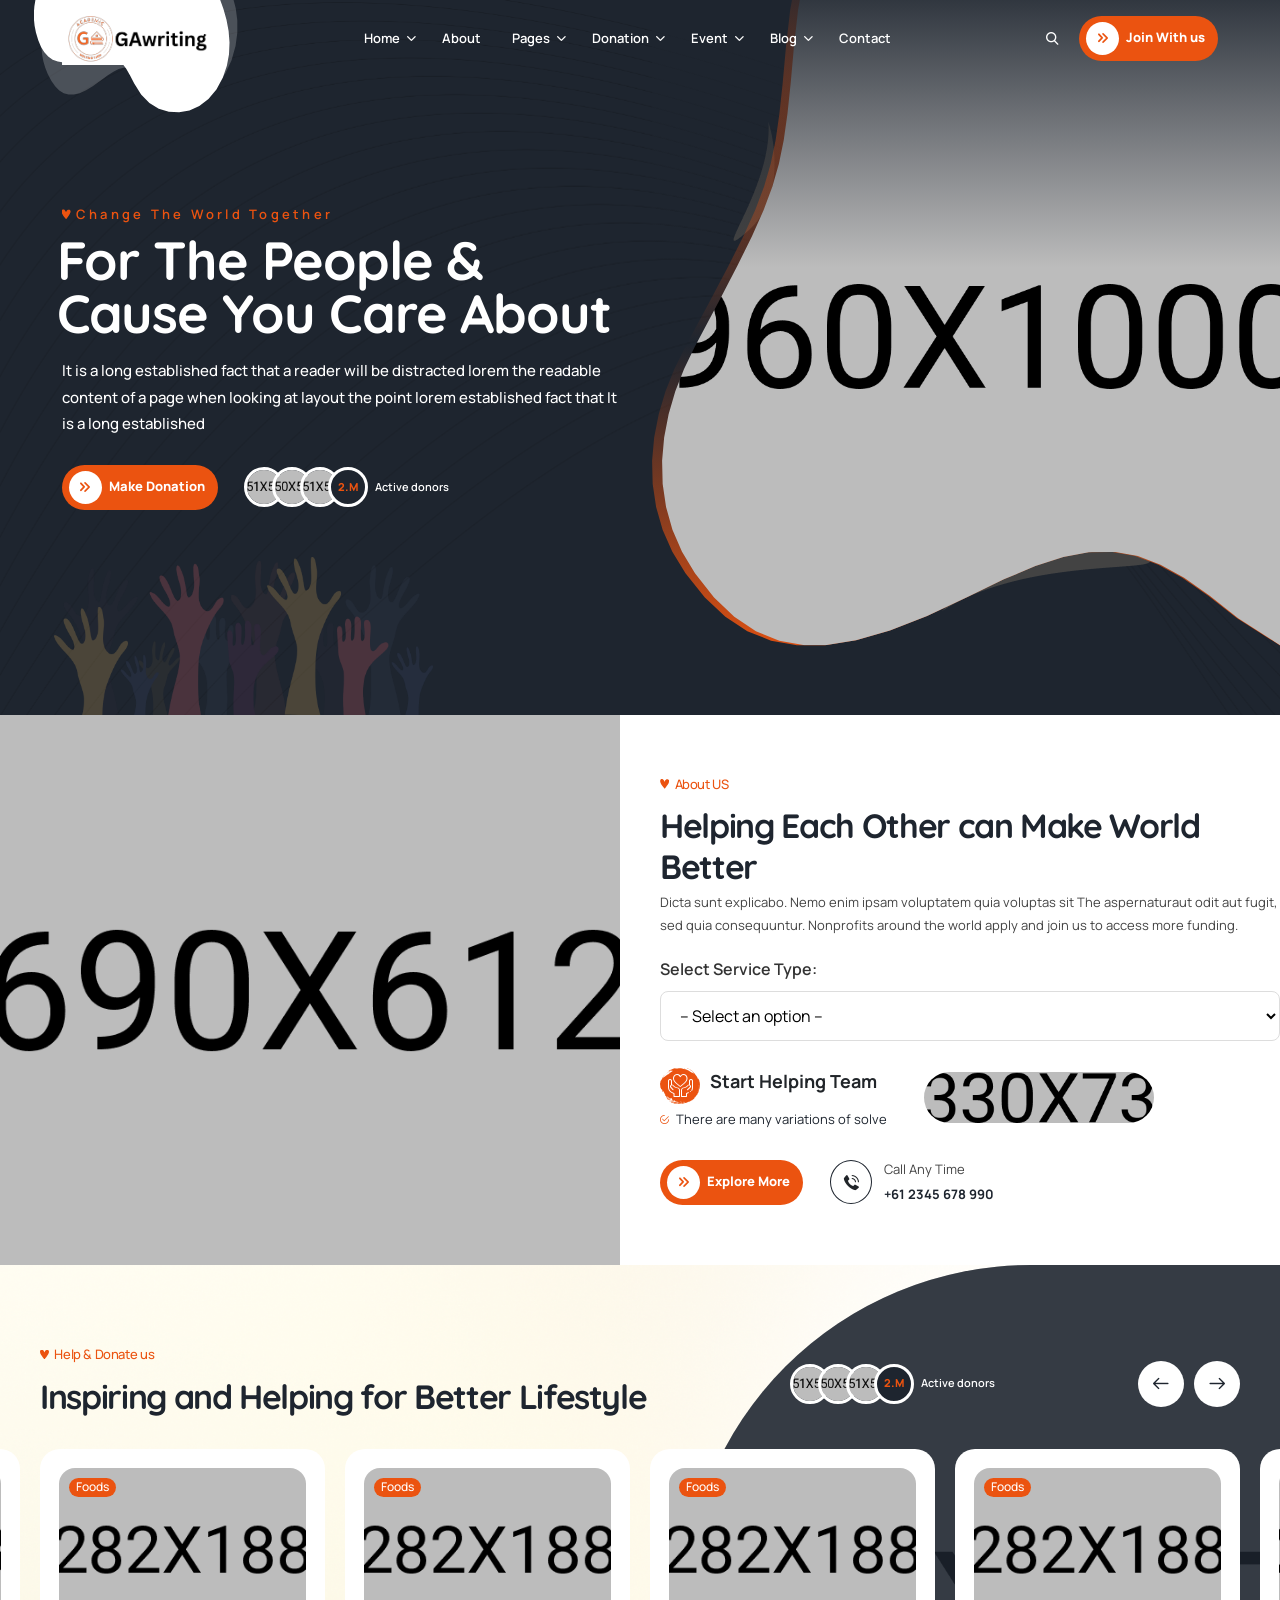
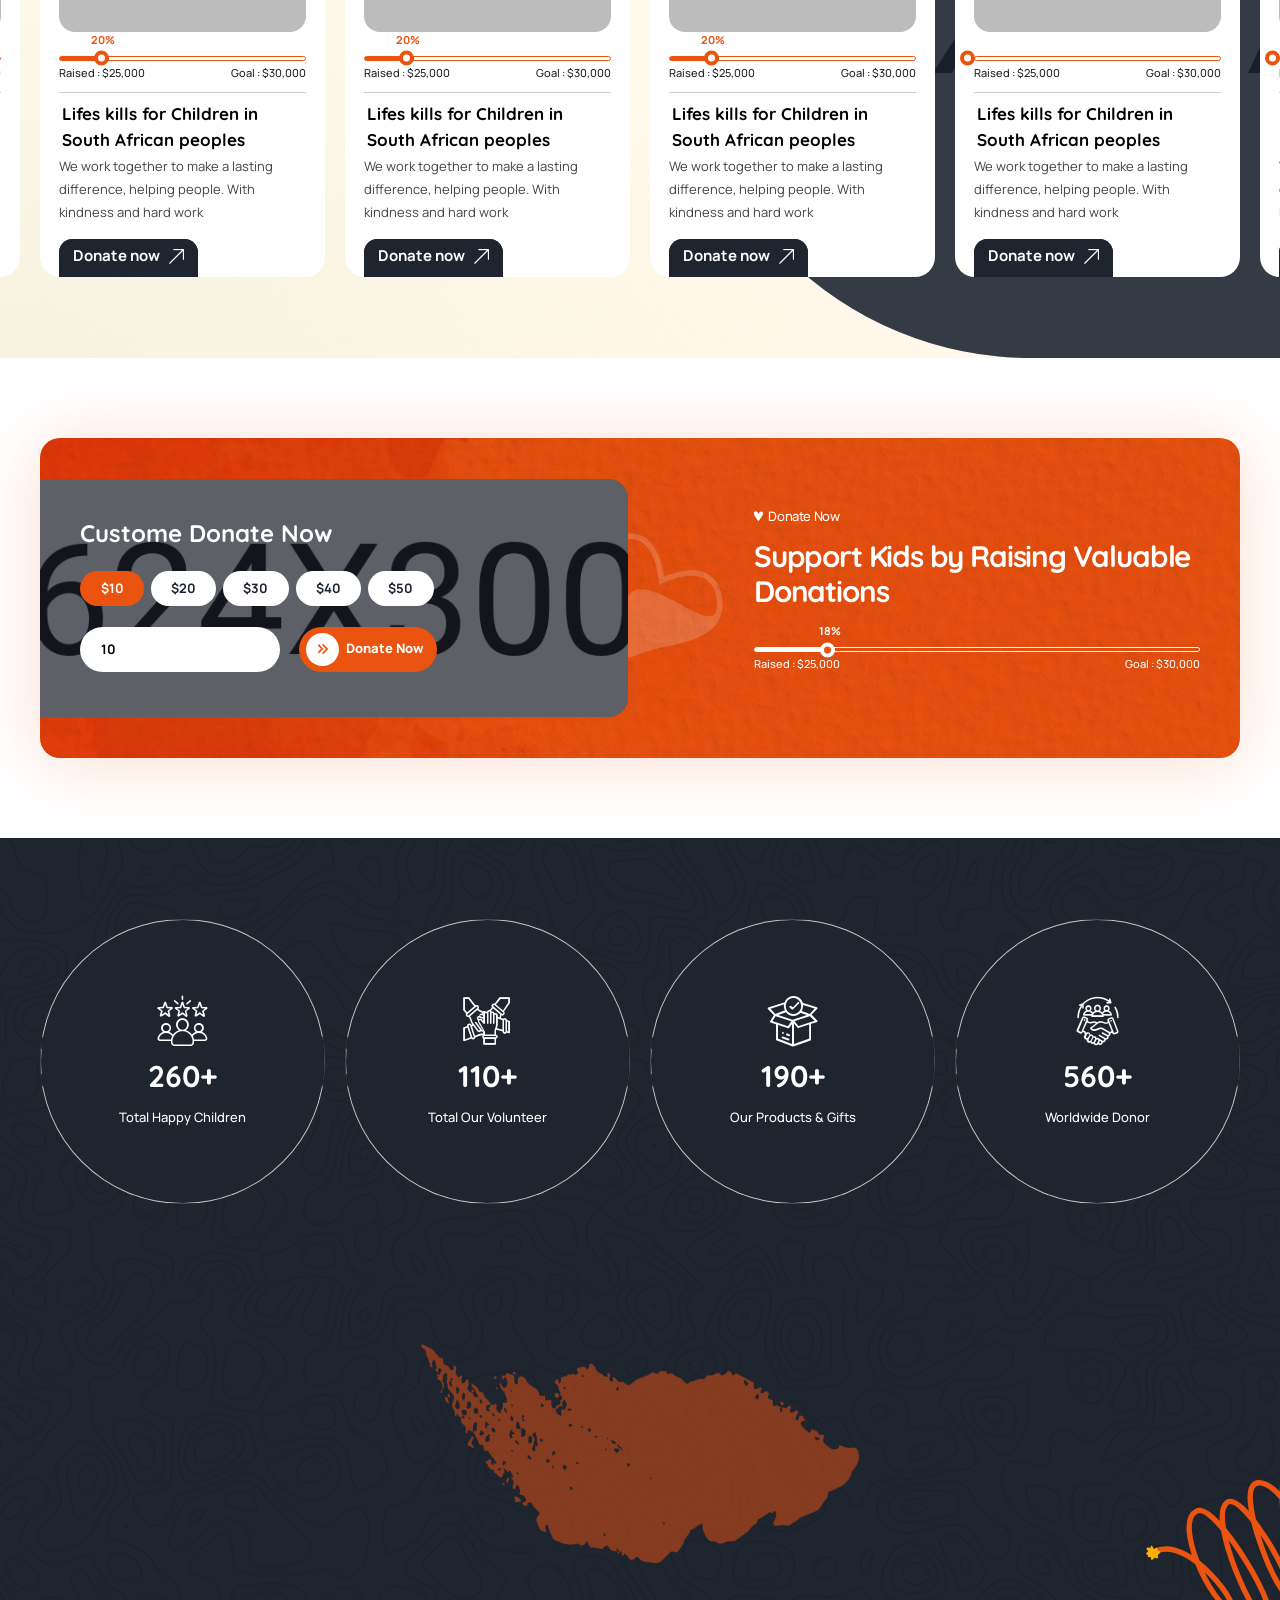
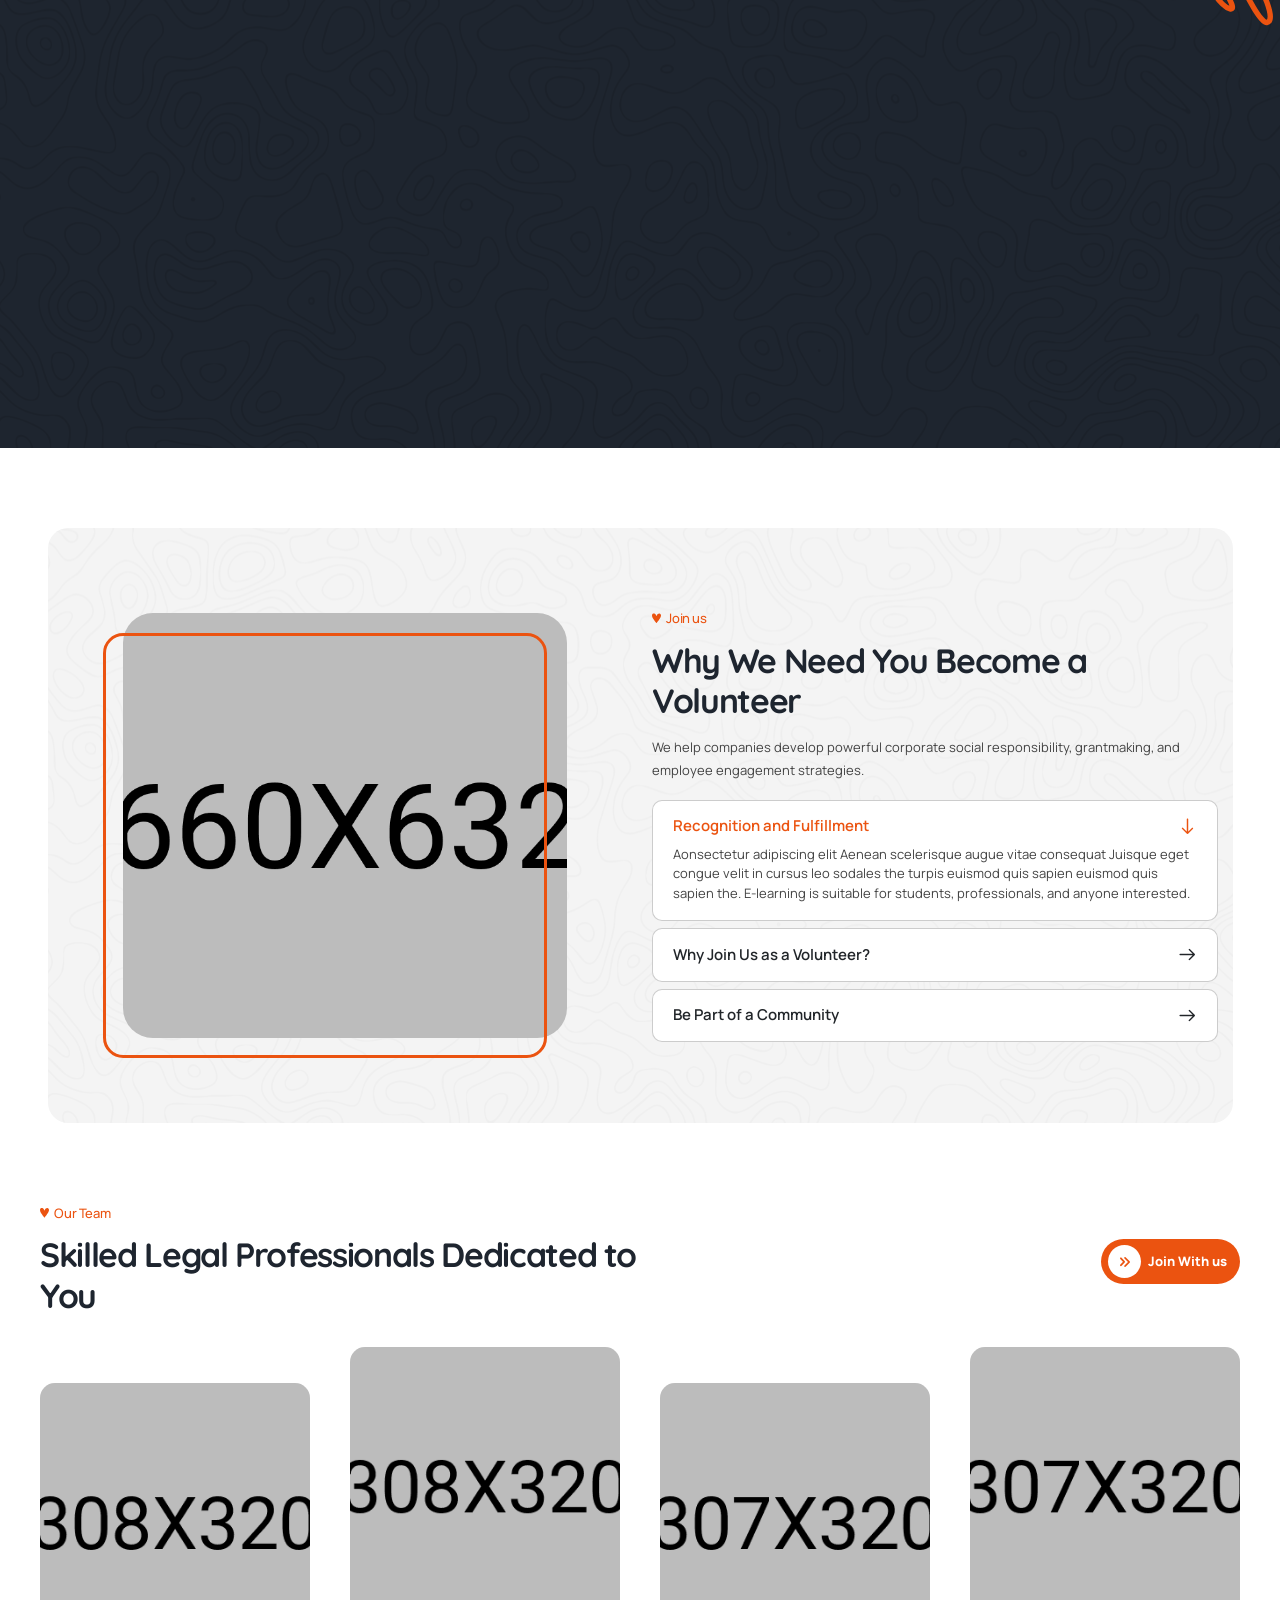
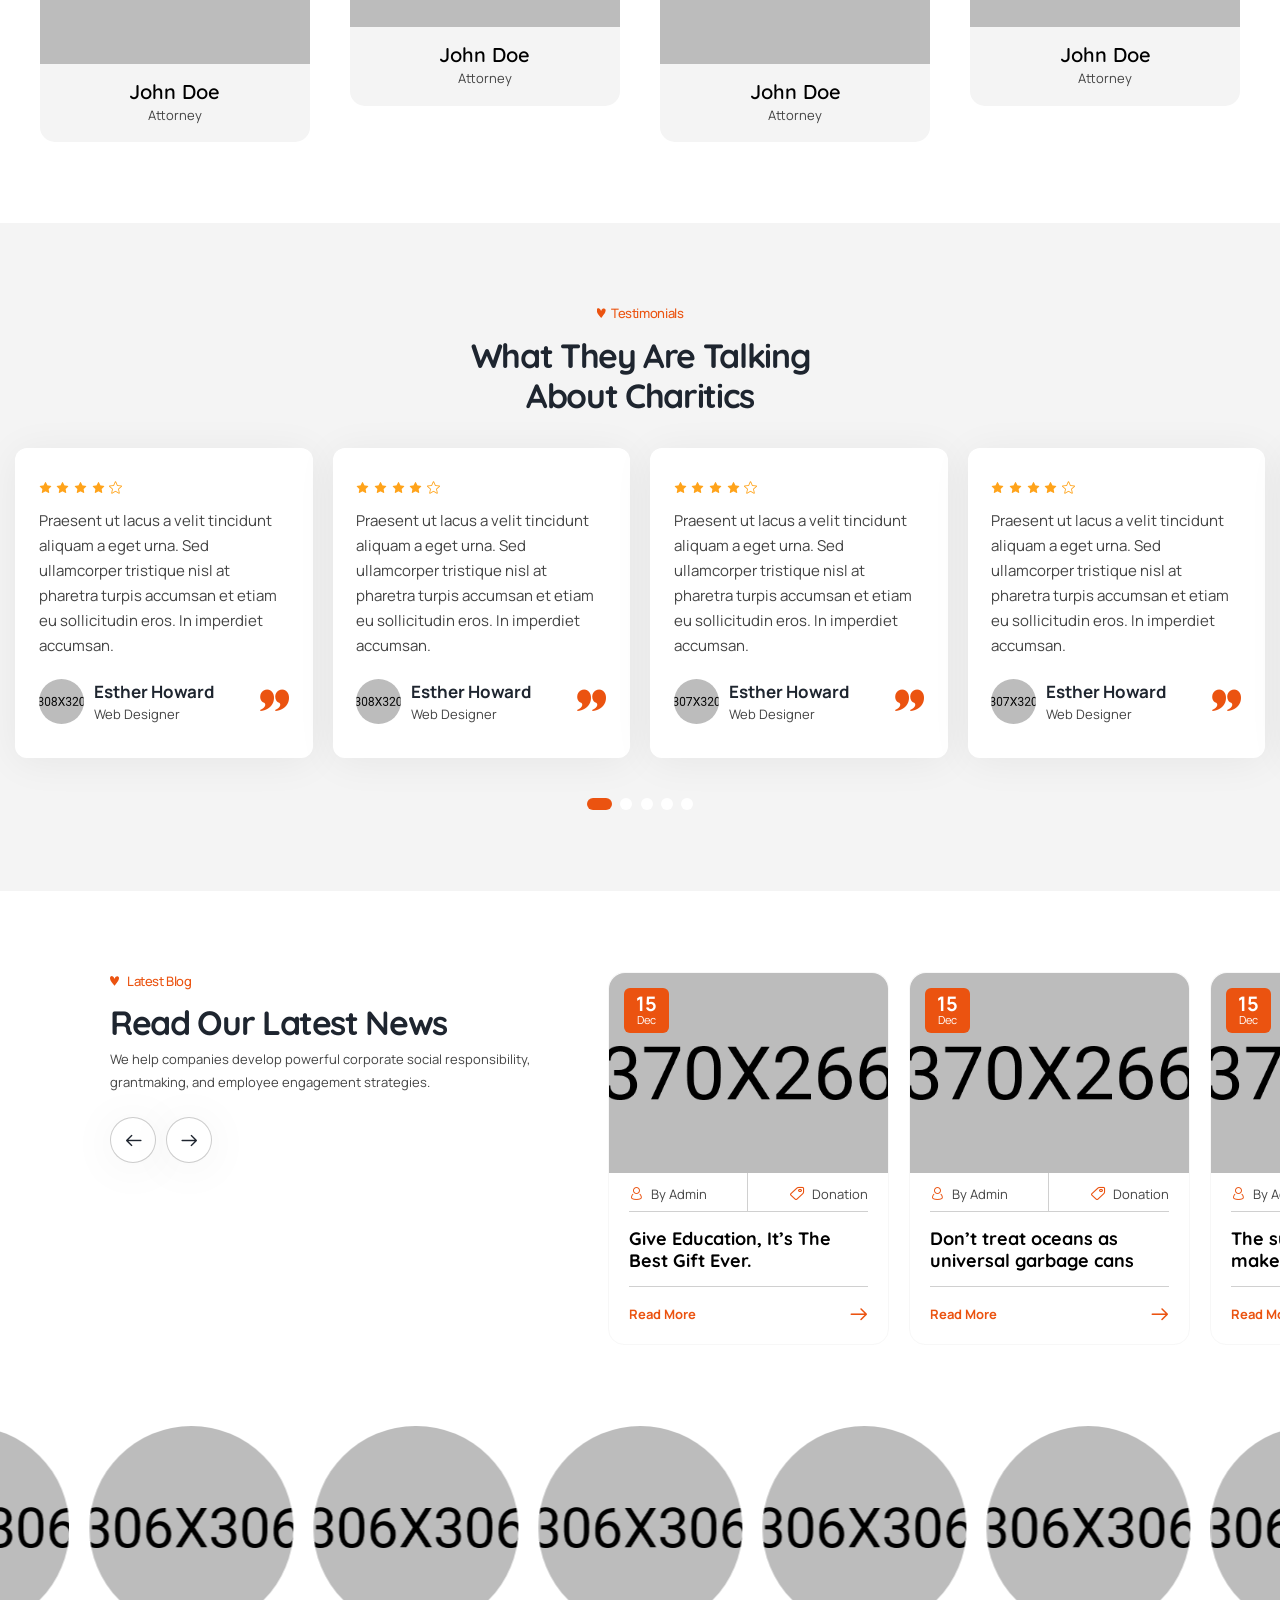
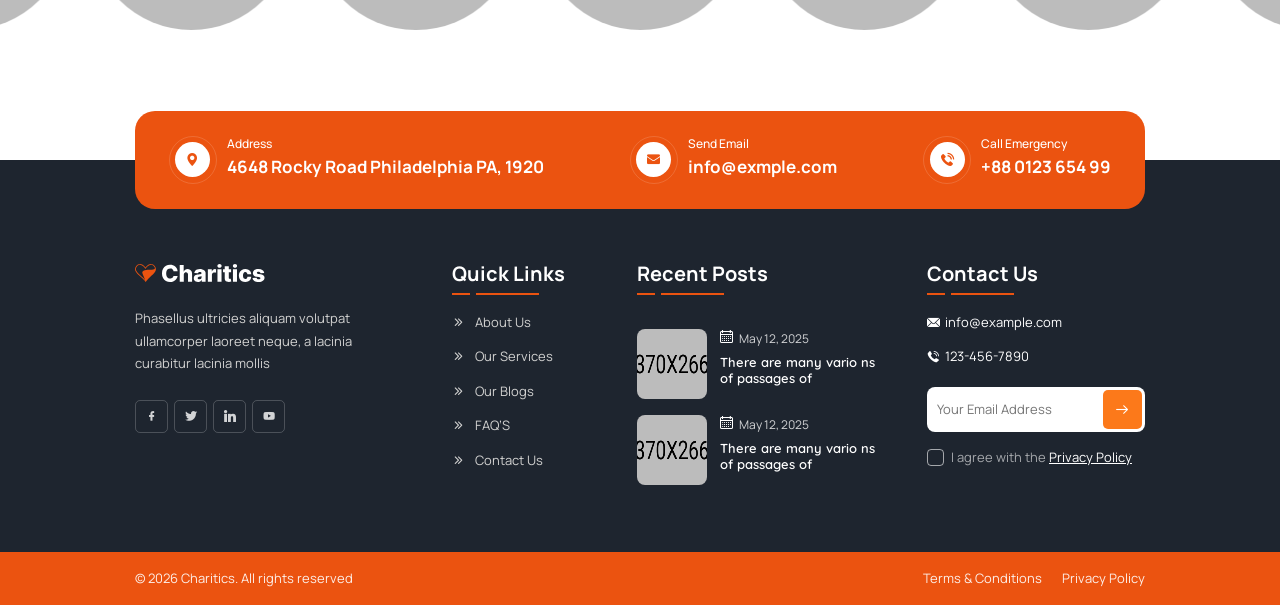
==== commit 2f1c76ef: "Update index.html" ====
--- a/index.html
+++ b/index.html
@@ -211,9 +211,7 @@
 
 
         <!-- ABOUT SECTION START -->
-        <section class="ul-about ul-section-spacing wow animate__fadeInUp">
-            <div class="ul-container">
-                <div class="row row-cols-md-2 row-cols-1 align-items-center gy-4 ul-about-row">
+        <div class="row row-cols-md-2 row-cols-1 align-items-center gy-4 ul-about-row">
                     <div class="col">
                         <div class="ul-about-imgs">
                             <div class="img-wrapper">
@@ -233,6 +231,53 @@
                             <h2 class="ul-section-title">Helping Each Other can Make World Better</h2>
                             <p class="ul-section-descr">Dicta sunt explicabo. Nemo enim ipsam voluptatem quia voluptas sit The aspernaturaut odit aut fugit, sed quia consequuntur. Nonprofits around the world apply and join us to access more funding.</p>
 
+                            <!-- Dropdown Section -->
+                            <div class="ul-dropdown-section" style="margin-bottom: 25px;">
+                                <label for="serviceSelect" style="display: block; margin-bottom: 10px; font-weight: 600; color: #333; font-size: 16px;">Select Service Type:</label>
+                                <select id="serviceSelect" style="width: 100%; padding: 12px 15px; border: 1px solid #ddd; border-radius: 8px; font-size: 16px; background-color: #fff;">
+                                    <option value="">-- Select an option --</option>
+                                    <option value="Research">Research</option>
+                                    <option value="IT Project">IT Project</option>
+                                    <option value="Report with ppt">Report with ppt</option>
+                                </select>
+                            </div>
+
+                            <!-- Dynamic Number Input Section -->
+                            <div id="numberInputContainer" style="margin-top: 20px; display: none;">
+                                <div class="number-input-field" style="margin-bottom: 20px;">
+                                    <label id="fieldLabel" style="display: block; margin-bottom: 8px; font-weight: 500; color: #333; font-size: 14px;">1. Enter Quantity</label>
+                                    <input type="number" id="numberInput" min="0" max="1000" step="1" style="width: 100%; padding: 12px; border: 1px solid #ddd; border-radius: 8px; font-size: 14px; font-family: inherit;" placeholder="Enter a number (e.g., 100)">
+                                    
+                                    <!-- Number & Amount Display -->
+                                    <div style="display: flex; justify-content: space-between; align-items: center; margin-top: 10px; flex-wrap: wrap; gap: 10px;">
+                                        <div style="font-size: 14px; color: #666;">
+                                            <span>🔢 Entered Value: </span>
+                                            <span id="numberDisplay" style="font-weight: bold; color: #007bff;">0</span>
+                                            <span id="numberLimitMsg" style="margin-left: 10px;"></span>
+                                        </div>
+                                        <div style="font-size: 16px; font-weight: bold; background: #f0f8ff; padding: 8px 15px; border-radius: 6px;">
+                                            💰 Amount: <span id="amountDisplay" style="color: #28a745;">$0</span>
+                                        </div>
+                                    </div>
+                                    
+                                    <!-- Progress Bar -->
+                                    <div style="margin-top: 12px;">
+                                        <div style="background: #e0e0e0; border-radius: 10px; height: 8px; overflow: hidden;">
+                                            <div id="progressBar" style="background: #007bff; width: 0%; height: 8px; border-radius: 10px; transition: width 0.3s ease;"></div>
+                                        </div>
+                                    </div>
+                                    
+                                    <!-- Range Indicator -->
+                                    <div style="display: flex; justify-content: space-between; margin-top: 5px; font-size: 12px; color: #888;">
+                                        <span>0</span>
+                                        <span>250</span>
+                                        <span>500</span>
+                                        <span>750</span>
+                                        <span>1000</span>
+                                    </div>
+                                </div>
+                            </div>
+
                             <div class="ul-about-block">
                                 <div class="block-left">
                                     <div class="block-heading">
@@ -261,7 +306,165 @@
                         </div>
                     </div>
                 </div>
-            </div>
+
+<!-- JavaScript -->
+<script>
+    // Get elements
+    const selectElement = document.getElementById('serviceSelect');
+    const container = document.getElementById('numberInputContainer');
+    const numberInput = document.getElementById('numberInput');
+    const numberDisplay = document.getElementById('numberDisplay');
+    const amountDisplay = document.getElementById('amountDisplay');
+    const fieldLabel = document.getElementById('fieldLabel');
+    const numberLimitMsg = document.getElementById('numberLimitMsg');
+    const progressBar = document.getElementById('progressBar');
+
+    // Label configurations for each service
+    const labelConfig = {
+        Research: "1. Research Quantity (Number of units)",
+        "IT Project": "2. IT Project Size (Number of tasks)",
+        "Report with ppt": "3. Number of Slides/Pages"
+    };
+
+    // Amount calculation based on number value
+    // $5 per unit (Example: 100 units = $500)
+    function calculateAmount(value) {
+        const ratePerUnit = 5; // $5 per unit
+        return value * ratePerUnit;
+    }
+
+    // Update number display and amount
+    function updateNumber() {
+        let value = parseInt(numberInput.value) || 0;
+        
+        // Apply max limit
+        const maxLimit = 1000;
+        if (value > maxLimit) {
+            value = maxLimit;
+            numberInput.value = maxLimit;
+            numberLimitMsg.textContent = `⚠️ Max limit ${maxLimit} reached!`;
+            numberLimitMsg.style.color = '#dc3545';
+        } else if (value < 0) {
+            value = 0;
+            numberInput.value = 0;
+            numberLimitMsg.textContent = '';
+        } else {
+            numberLimitMsg.textContent = '';
+        }
+        
+        // Update number display
+        numberDisplay.textContent = value.toLocaleString();
+        
+        // Calculate and update amount
+        const amount = calculateAmount(value);
+        amountDisplay.textContent = `$${amount.toLocaleString()}`;
+        
+        // Update progress bar (max 1000)
+        const maxValue = 1000;
+        let progressPercent = (value / maxValue) * 100;
+        if (progressPercent > 100) progressPercent = 100;
+        progressBar.style.width = `${progressPercent}%`;
+        
+        // Change colors based on value
+        if (value >= 800) {
+            progressBar.style.background = '#dc3545'; // Red
+            if (value >= 1000) {
+                numberLimitMsg.textContent = '⚠️ Maximum limit reached!';
+                numberLimitMsg.style.color = '#dc3545';
+            }
+        } else if (value >= 500) {
+            progressBar.style.background = '#ffc107'; // Yellow
+        } else {
+            progressBar.style.background = '#007bff'; // Blue
+        }
+        
+        // Change amount color based on value
+        const amountValue = amount;
+        if (amountValue >= 5000) {
+            amountDisplay.style.color = '#dc3545';
+        } else if (amountValue >= 2500) {
+            amountDisplay.style.color = '#ffc107';
+        } else {
+            amountDisplay.style.color = '#28a745';
+        }
+    }
+
+    // Handle dropdown change
+    function handleServiceChange() {
+        const selectedValue = selectElement.value;
+        
+        if (!selectedValue) {
+            container.style.display = 'none';
+            return;
+        }
+        
+        // Show container
+        container.style.display = 'block';
+        
+        // Update label based on selection
+        if (labelConfig[selectedValue]) {
+            fieldLabel.textContent = labelConfig[selectedValue];
+        } else {
+            fieldLabel.textContent = `1. ${selectedValue} Quantity`;
+        }
+        
+        // Clear previous value
+        numberInput.value = '';
+        updateNumber();
+    }
+
+    // Add event listeners
+    selectElement.addEventListener('change', handleServiceChange);
+    numberInput.addEventListener('input', updateNumber);
+    numberInput.addEventListener('keypress', function(e) {
+        // Allow only numbers (0-9)
+        const charCode = e.which ? e.which : e.keyCode;
+        if (charCode < 48 || charCode > 57) {
+            e.preventDefault();
+        }
+    });
+    
+    // Initialize
+    handleServiceChange();
+</script>
+
+<style>
+    /* Additional styling */
+    .ul-dropdown-section {
+        margin: 20px 0 10px 0;
+    }
+    
+    #serviceSelect:focus {
+        outline: none;
+        border-color: #007bff;
+        box-shadow: 0 0 0 3px rgba(0,123,255,0.25);
+    }
+    
+    #numberInput:focus {
+        outline: none;
+        border-color: #007bff;
+        box-shadow: 0 0 0 3px rgba(0,123,255,0.1);
+    }
+    
+    /* Remove number input arrows (optional) */
+    #numberInput::-webkit-inner-spin-button, 
+    #numberInput::-webkit-outer-spin-button {
+        opacity: 0.5;
+    }
+    
+    /* Animation for amount */
+    #amountDisplay {
+        transition: all 0.2s ease;
+    }
+    
+    /* Responsive */
+    @media (max-width: 576px) {
+        .number-input-field div {
+            flex-direction: column;
+            align-items: flex-start !important;
+        }
+    }
+</style>
 
             <!-- vector -->
             <div class="ul-about-vectors">
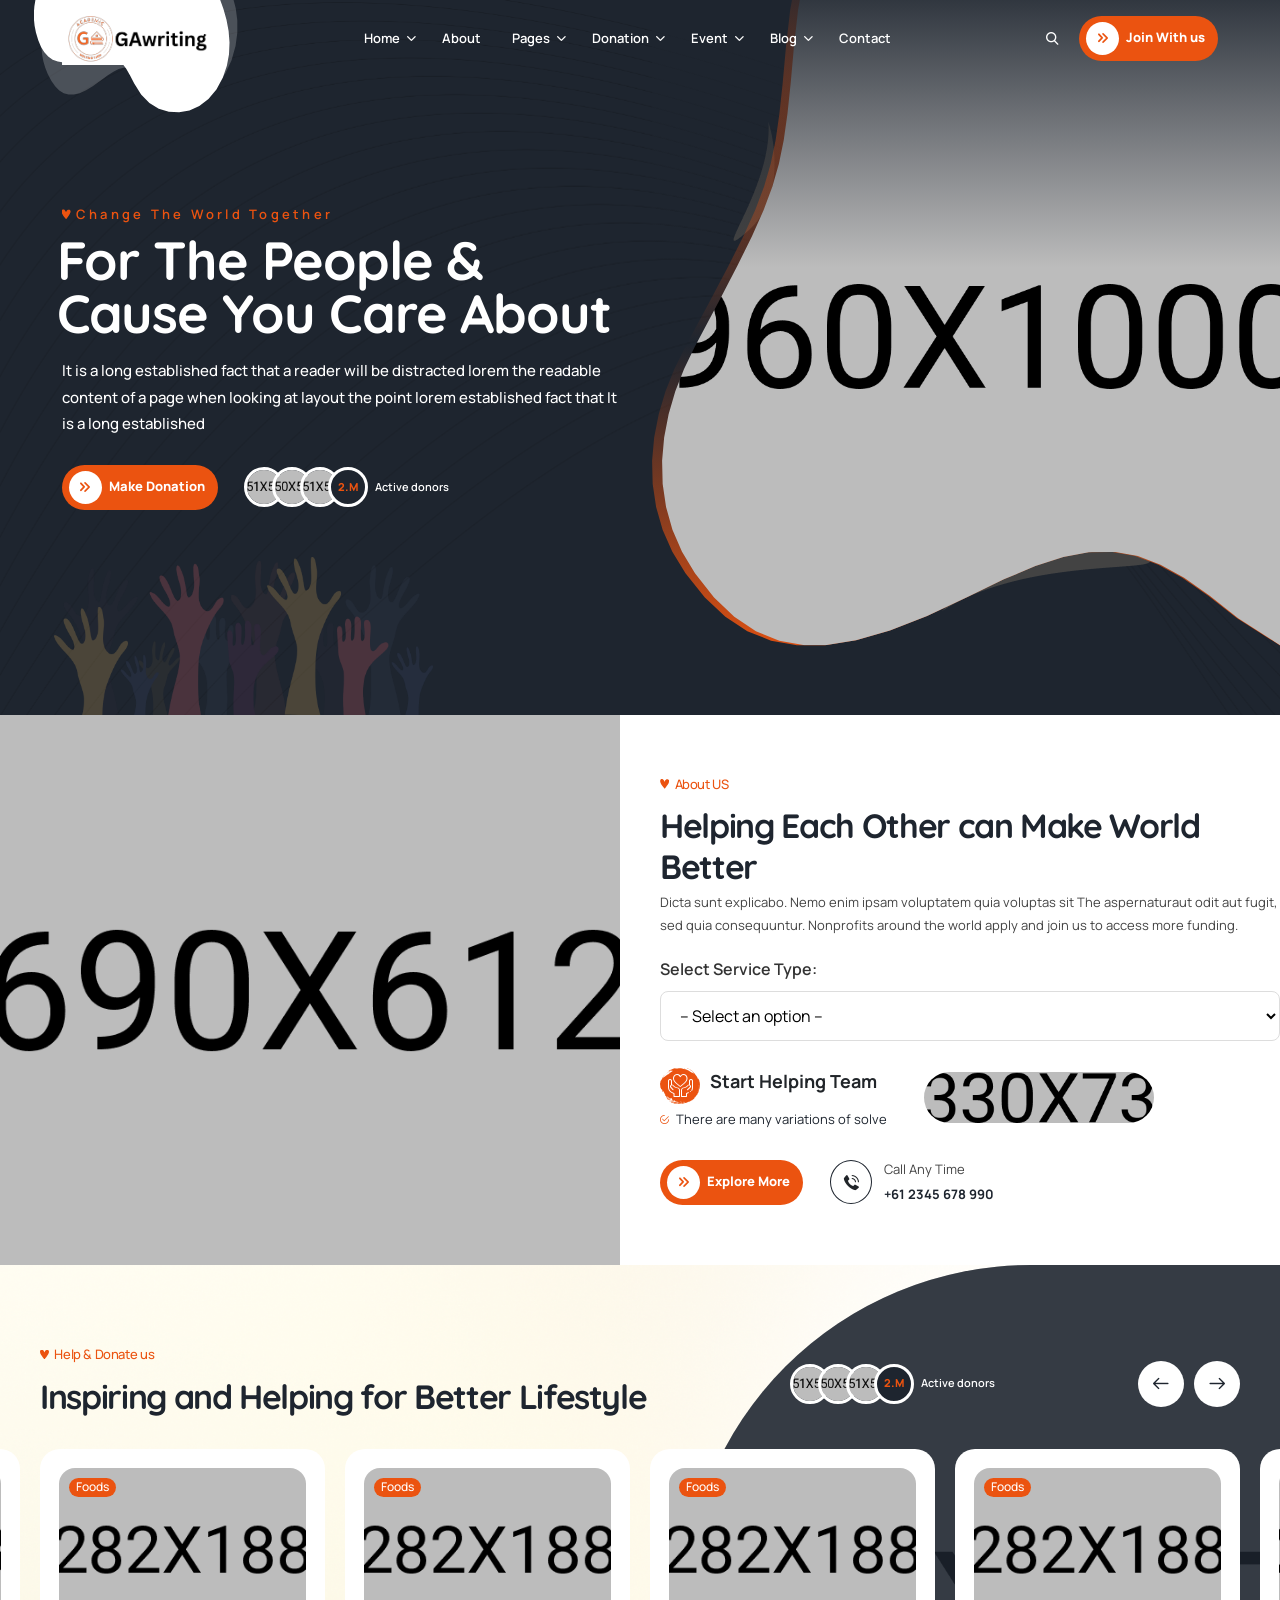
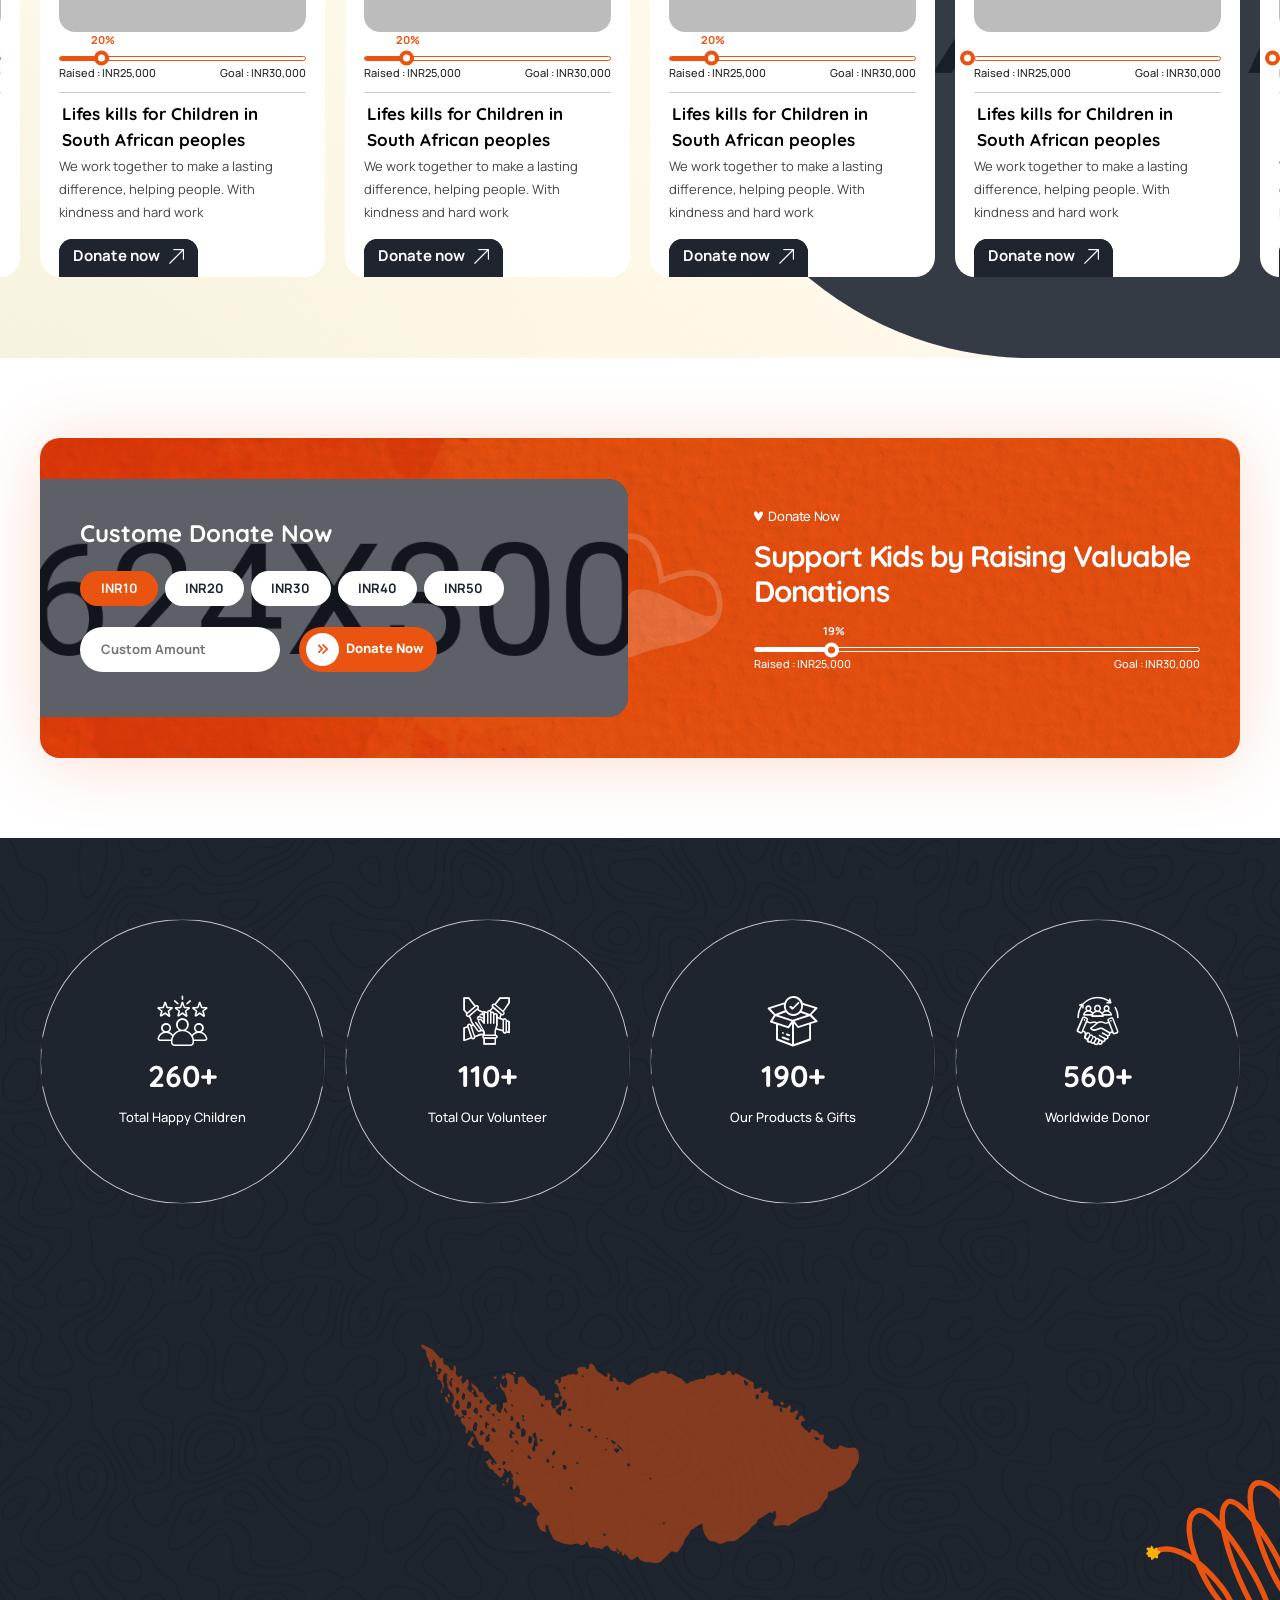
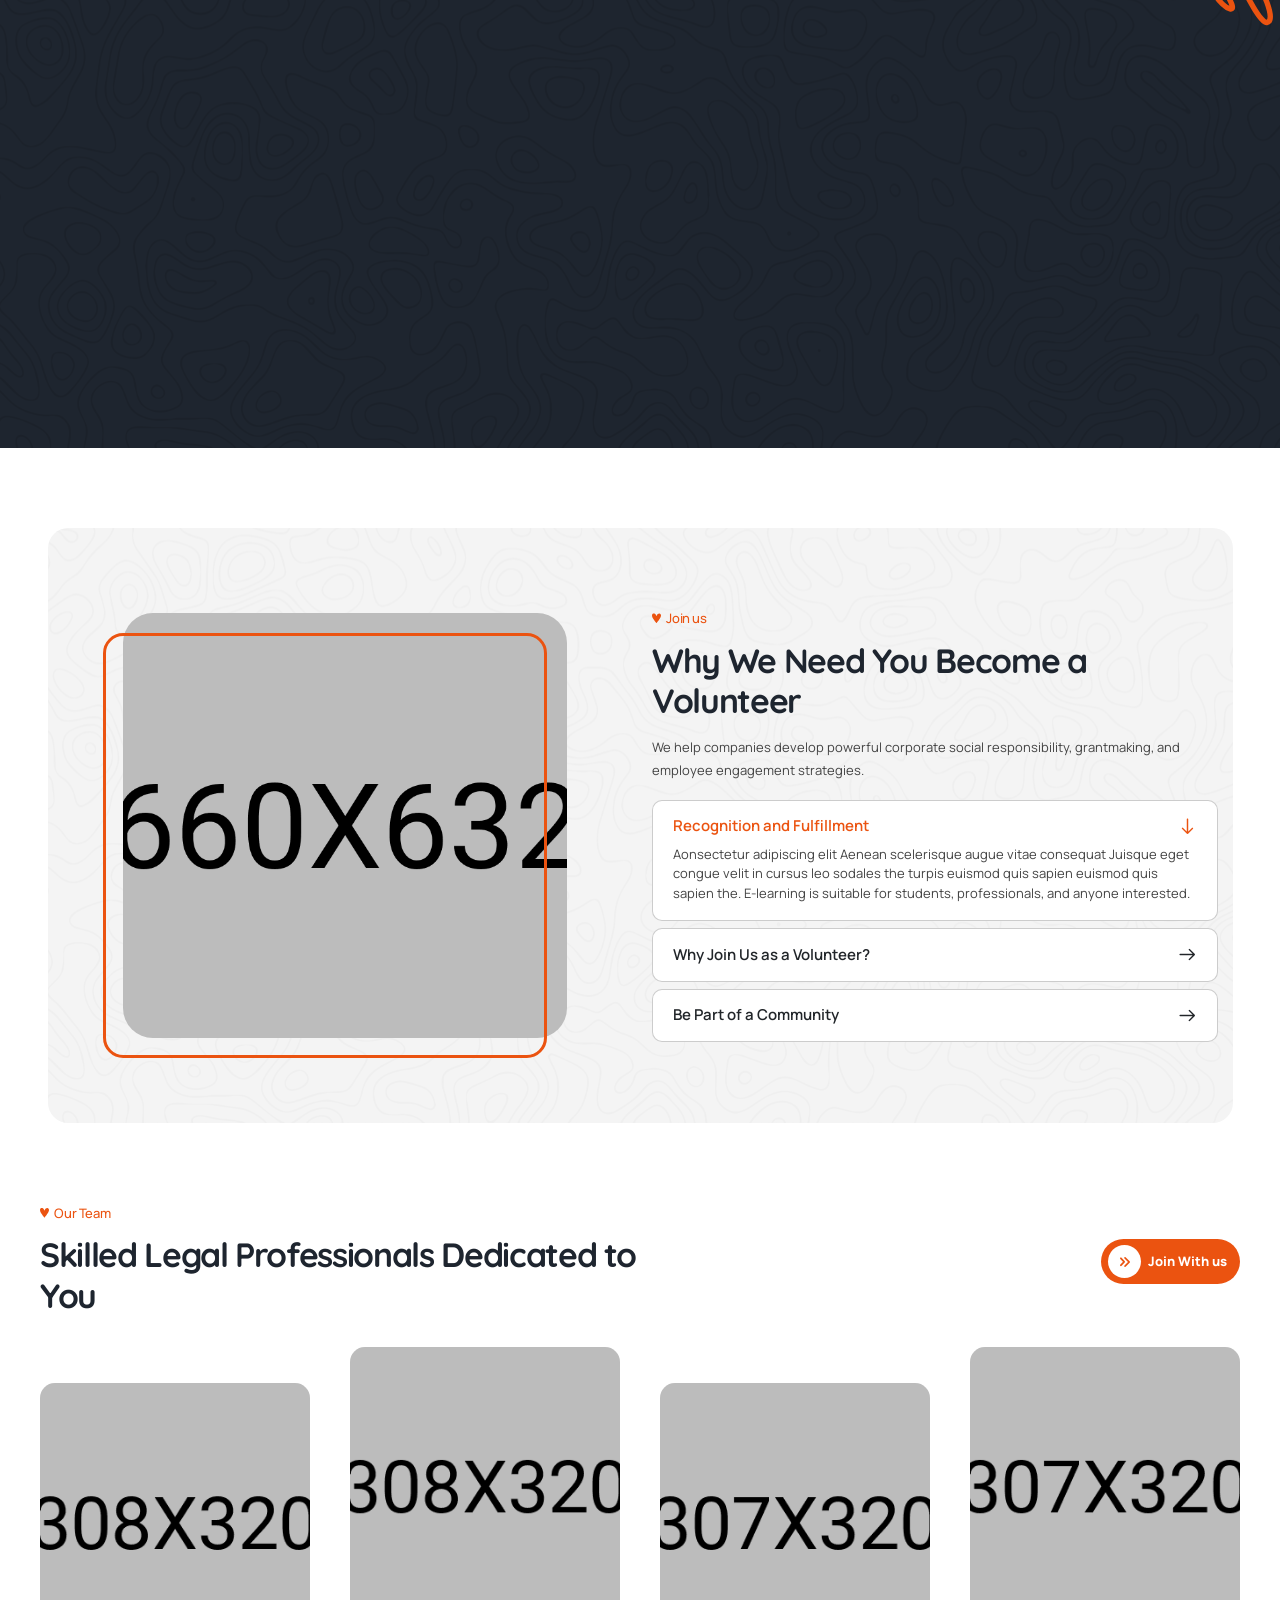
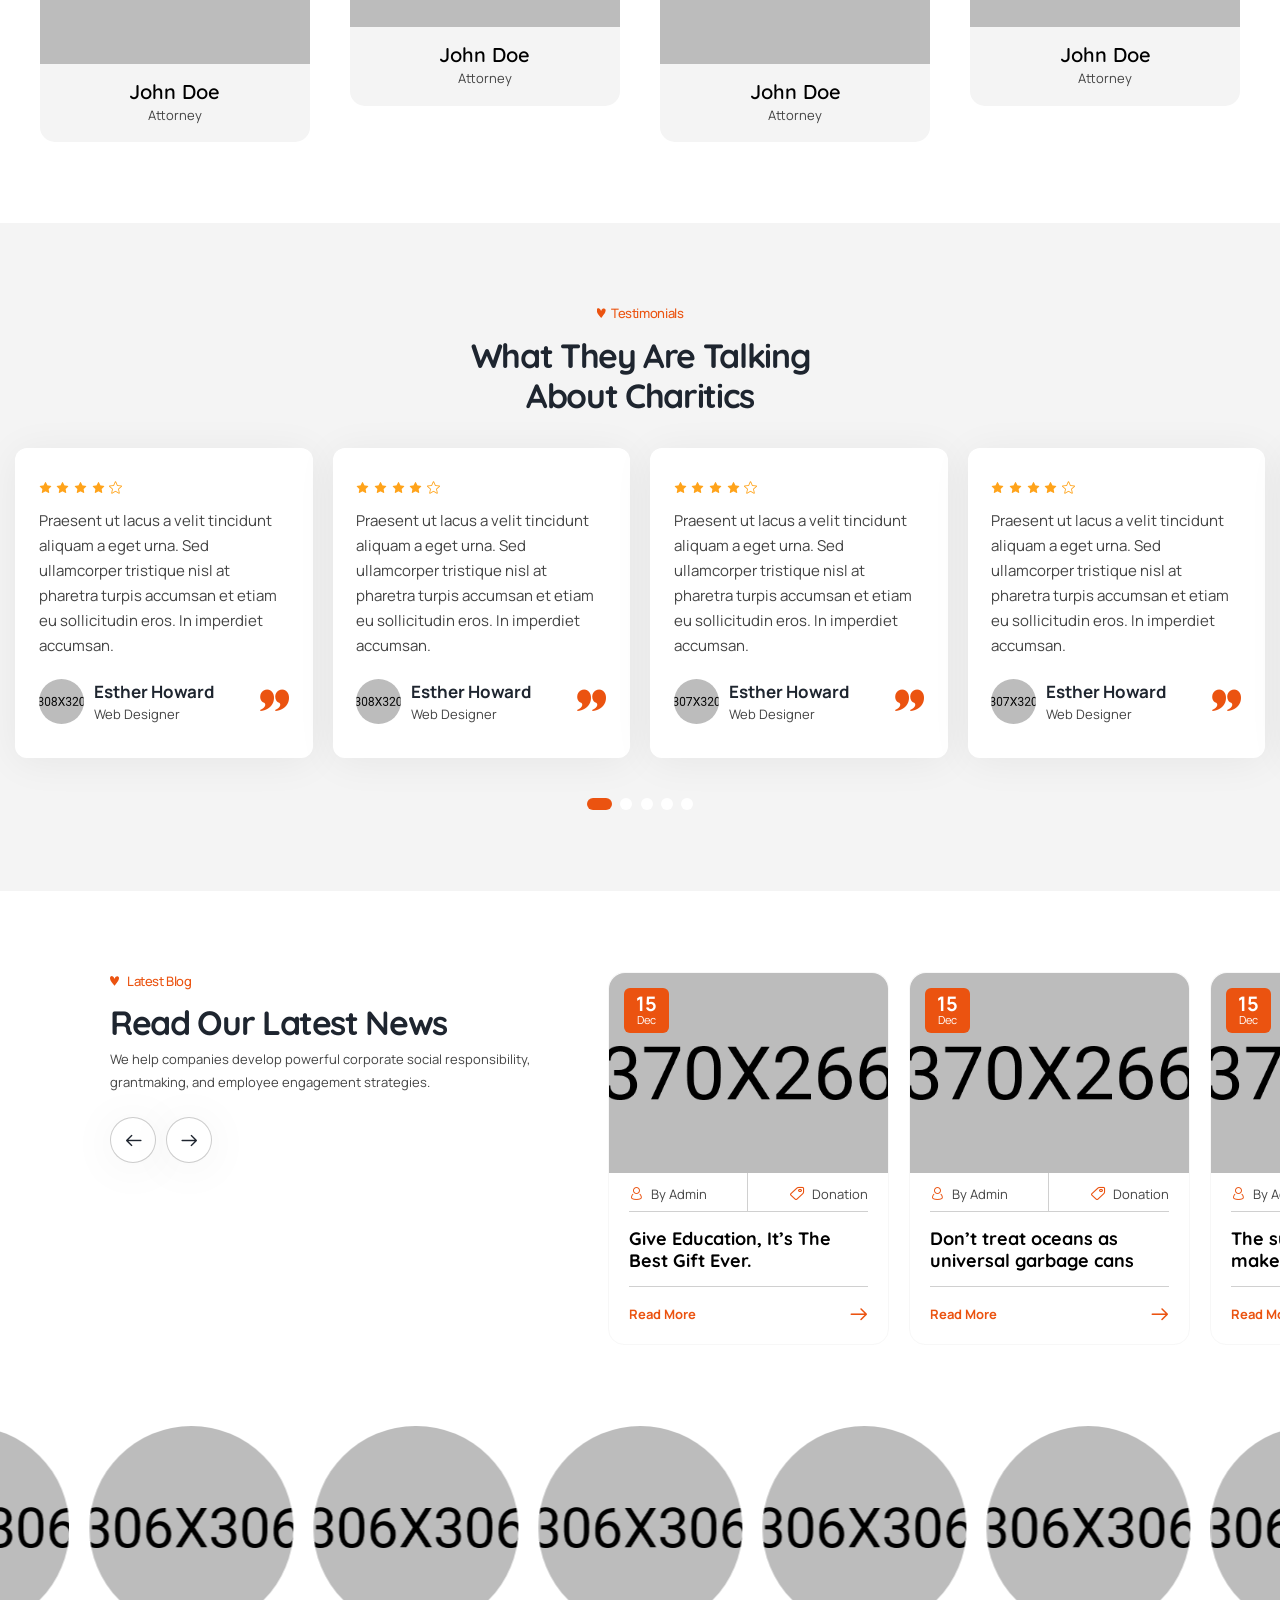
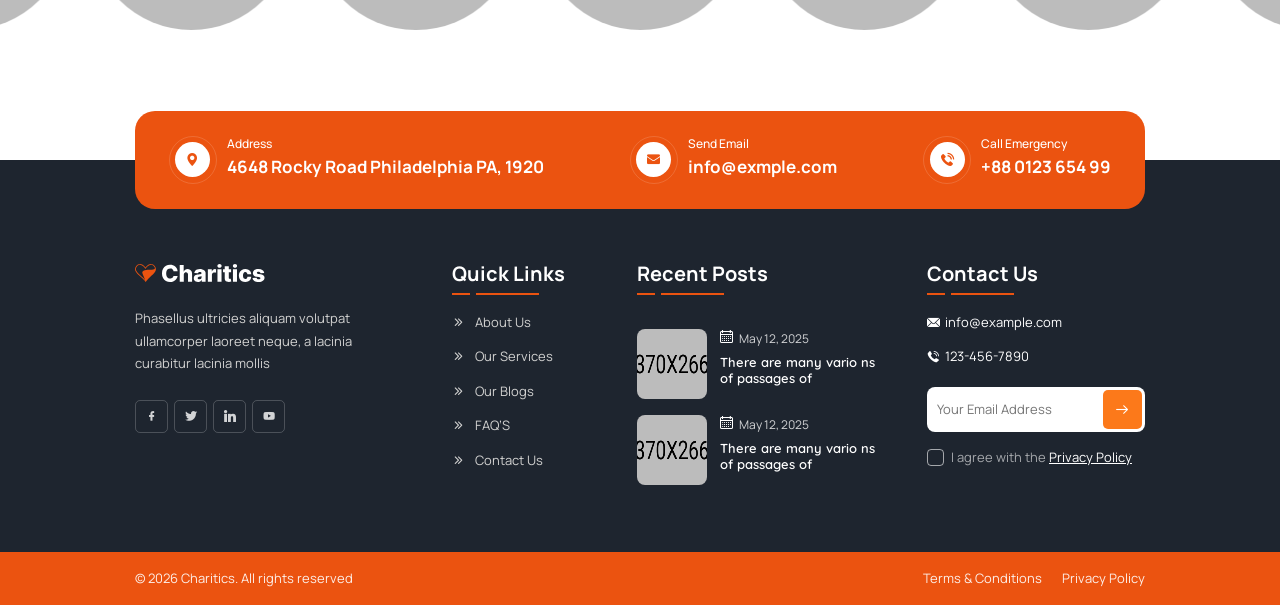
==== commit 090768cc: "Update index.html" ====
--- a/index.html
+++ b/index.html
@@ -256,7 +256,7 @@
                                             <span id="numberLimitMsg" style="margin-left: 10px;"></span>
                                         </div>
                                         <div style="font-size: 16px; font-weight: bold; background: #f0f8ff; padding: 8px 15px; border-radius: 6px;">
-                                            💰 Amount: <span id="amountDisplay" style="color: #28a745;">$0</span>
+                                            💰 Amount: <span id="amountDisplay" style="color: #28a745;">INR0</span>
                                         </div>
                                     </div>
                                     
@@ -327,9 +327,9 @@
     };
 
     // Amount calculation based on number value
-    // $5 per unit (Example: 100 units = $500)
+    // INR5 per unit (Example: 100 units = INR500)
     function calculateAmount(value) {
-        const ratePerUnit = 5; // $5 per unit
+        const ratePerUnit = 5; // INR5 per unit
         return value * ratePerUnit;
     }
 
@@ -342,7 +342,7 @@
         if (value > maxLimit) {
             value = maxLimit;
             numberInput.value = maxLimit;
-            numberLimitMsg.textContent = `⚠️ Max limit ${maxLimit} reached!`;
+            numberLimitMsg.textContent = `⚠️ Max limit INR{maxLimit} reached!`;
             numberLimitMsg.style.color = '#dc3545';
         } else if (value < 0) {
             value = 0;
@@ -357,13 +357,13 @@
         
         // Calculate and update amount
         const amount = calculateAmount(value);
-        amountDisplay.textContent = `$${amount.toLocaleString()}`;
+        amountDisplay.textContent = `INRINR{amount.toLocaleString()}`;
         
         // Update progress bar (max 1000)
         const maxValue = 1000;
         let progressPercent = (value / maxValue) * 100;
         if (progressPercent > 100) progressPercent = 100;
-        progressBar.style.width = `${progressPercent}%`;
+        progressBar.style.width = `INR{progressPercent}%`;
         
         // Change colors based on value
         if (value >= 800) {
@@ -405,7 +405,7 @@
         if (labelConfig[selectedValue]) {
             fieldLabel.textContent = labelConfig[selectedValue];
         } else {
-            fieldLabel.textContent = `1. ${selectedValue} Quantity`;
+            fieldLabel.textContent = `1. INR{selectedValue} Quantity`;
         }
         
         // Clear previous value
@@ -521,8 +521,8 @@
                                             </div>
                                         </div>
                                         <div class="ul-donation-progress-labels">
-                                            <span class="ul-donation-progress-label">Raised : $25,000</span>
-                                            <span class="ul-donation-progress-label">Goal : $30,000</span>
+                                            <span class="ul-donation-progress-label">Raised : INR25,000</span>
+                                            <span class="ul-donation-progress-label">Goal : INR30,000</span>
                                         </div>
                                     </div>
                                     <a href="donation-details.html" class="ul-donation-title">Lifes kills for Children in South African peoples</a>
@@ -547,8 +547,8 @@
                                             </div>
                                         </div>
                                         <div class="ul-donation-progress-labels">
-                                            <span class="ul-donation-progress-label">Raised : $25,000</span>
-                                            <span class="ul-donation-progress-label">Goal : $30,000</span>
+                                            <span class="ul-donation-progress-label">Raised : INR25,000</span>
+                                            <span class="ul-donation-progress-label">Goal : INR30,000</span>
                                         </div>
                                     </div>
                                     <a href="donation-details.html" class="ul-donation-title">Lifes kills for Children in South African peoples</a>
@@ -573,8 +573,8 @@
                                             </div>
                                         </div>
                                         <div class="ul-donation-progress-labels">
-                                            <span class="ul-donation-progress-label">Raised : $25,000</span>
-                                            <span class="ul-donation-progress-label">Goal : $30,000</span>
+                                            <span class="ul-donation-progress-label">Raised : INR25,000</span>
+                                            <span class="ul-donation-progress-label">Goal : INR30,000</span>
                                         </div>
                                     </div>
                                     <a href="donation-details.html" class="ul-donation-title">Lifes kills for Children in South African peoples</a>
@@ -599,8 +599,8 @@
                                             </div>
                                         </div>
                                         <div class="ul-donation-progress-labels">
-                                            <span class="ul-donation-progress-label">Raised : $25,000</span>
-                                            <span class="ul-donation-progress-label">Goal : $30,000</span>
+                                            <span class="ul-donation-progress-label">Raised : INR25,000</span>
+                                            <span class="ul-donation-progress-label">Goal : INR30,000</span>
                                         </div>
                                     </div>
                                     <a href="donation-details.html" class="ul-donation-title">Lifes kills for Children in South African peoples</a>
@@ -625,8 +625,8 @@
                                             </div>
                                         </div>
                                         <div class="ul-donation-progress-labels">
-                                            <span class="ul-donation-progress-label">Raised : $25,000</span>
-                                            <span class="ul-donation-progress-label">Goal : $30,000</span>
+                                            <span class="ul-donation-progress-label">Raised : INR25,000</span>
+                                            <span class="ul-donation-progress-label">Goal : INR30,000</span>
                                         </div>
                                     </div>
                                     <a href="donation-details.html" class="ul-donation-title">Lifes kills for Children in South African peoples</a>
@@ -651,8 +651,8 @@
                                             </div>
                                         </div>
                                         <div class="ul-donation-progress-labels">
-                                            <span class="ul-donation-progress-label">Raised : $25,000</span>
-                                            <span class="ul-donation-progress-label">Goal : $30,000</span>
+                                            <span class="ul-donation-progress-label">Raised : INR25,000</span>
+                                            <span class="ul-donation-progress-label">Goal : INR30,000</span>
                                         </div>
                                     </div>
                                     <a href="donation-details.html" class="ul-donation-title">Lifes kills for Children in South African peoples</a>
@@ -677,8 +677,8 @@
                                             </div>
                                         </div>
                                         <div class="ul-donation-progress-labels">
-                                            <span class="ul-donation-progress-label">Raised : $25,000</span>
-                                            <span class="ul-donation-progress-label">Goal : $30,000</span>
+                                            <span class="ul-donation-progress-label">Raised : INR25,000</span>
+                                            <span class="ul-donation-progress-label">Goal : INR30,000</span>
                                         </div>
                                     </div>
                                     <a href="donation-details.html" class="ul-donation-title">Lifes kills for Children in South African peoples</a>
@@ -703,8 +703,8 @@
                                             </div>
                                         </div>
                                         <div class="ul-donation-progress-labels">
-                                            <span class="ul-donation-progress-label">Raised : $25,000</span>
-                                            <span class="ul-donation-progress-label">Goal : $30,000</span>
+                                            <span class="ul-donation-progress-label">Raised : INR25,000</span>
+                                            <span class="ul-donation-progress-label">Goal : INR30,000</span>
                                         </div>
                                     </div>
                                     <a href="donation-details.html" class="ul-donation-title">Lifes kills for Children in South African peoples</a>
@@ -734,27 +734,27 @@
                                 <form action="#" class="ul-donate-form">
                                     <div>
                                         <input type="radio" name="donate-amount" id="donate-amount-1" checked hidden>
-                                        <label for="donate-amount-1" class="ul-donate-form-label">$10</label>
+                                        <label for="donate-amount-1" class="ul-donate-form-label">INR10</label>
                                     </div>
 
                                     <div>
                                         <input type="radio" name="donate-amount" id="donate-amount-2" hidden>
-                                        <label for="donate-amount-2" class="ul-donate-form-label">$20</label>
+                                        <label for="donate-amount-2" class="ul-donate-form-label">INR20</label>
                                     </div>
 
                                     <div>
                                         <input type="radio" name="donate-amount" id="donate-amount-3" hidden>
-                                        <label for="donate-amount-3" class="ul-donate-form-label">$30</label>
+                                        <label for="donate-amount-3" class="ul-donate-form-label">INR30</label>
                                     </div>
 
                                     <div>
                                         <input type="radio" name="donate-amount" id="donate-amount-4" hidden>
-                                        <label for="donate-amount-4" class="ul-donate-form-label">$40</label>
+                                        <label for="donate-amount-4" class="ul-donate-form-label">INR40</label>
                                     </div>
 
                                     <div>
                                         <input type="radio" name="donate-amount" id="donate-amount-5" hidden>
-                                        <label for="donate-amount-5" class="ul-donate-form-label">$50</label>
+                                        <label for="donate-amount-5" class="ul-donate-form-label">INR50</label>
                                     </div>
 
                                     <div class="custom-amount-wrapper">
@@ -785,8 +785,8 @@
                                         </div>
                                     </div>
                                     <div class="ul-donation-progress-labels">
-                                        <span class="ul-donation-progress-label">Raised : $25,000</span>
-                                        <span class="ul-donation-progress-label">Goal : $30,000</span>
+                                        <span class="ul-donation-progress-label">Raised : INR25,000</span>
+                                        <span class="ul-donation-progress-label">Goal : INR30,000</span>
                                     </div>
                                 </div>
                             </div>
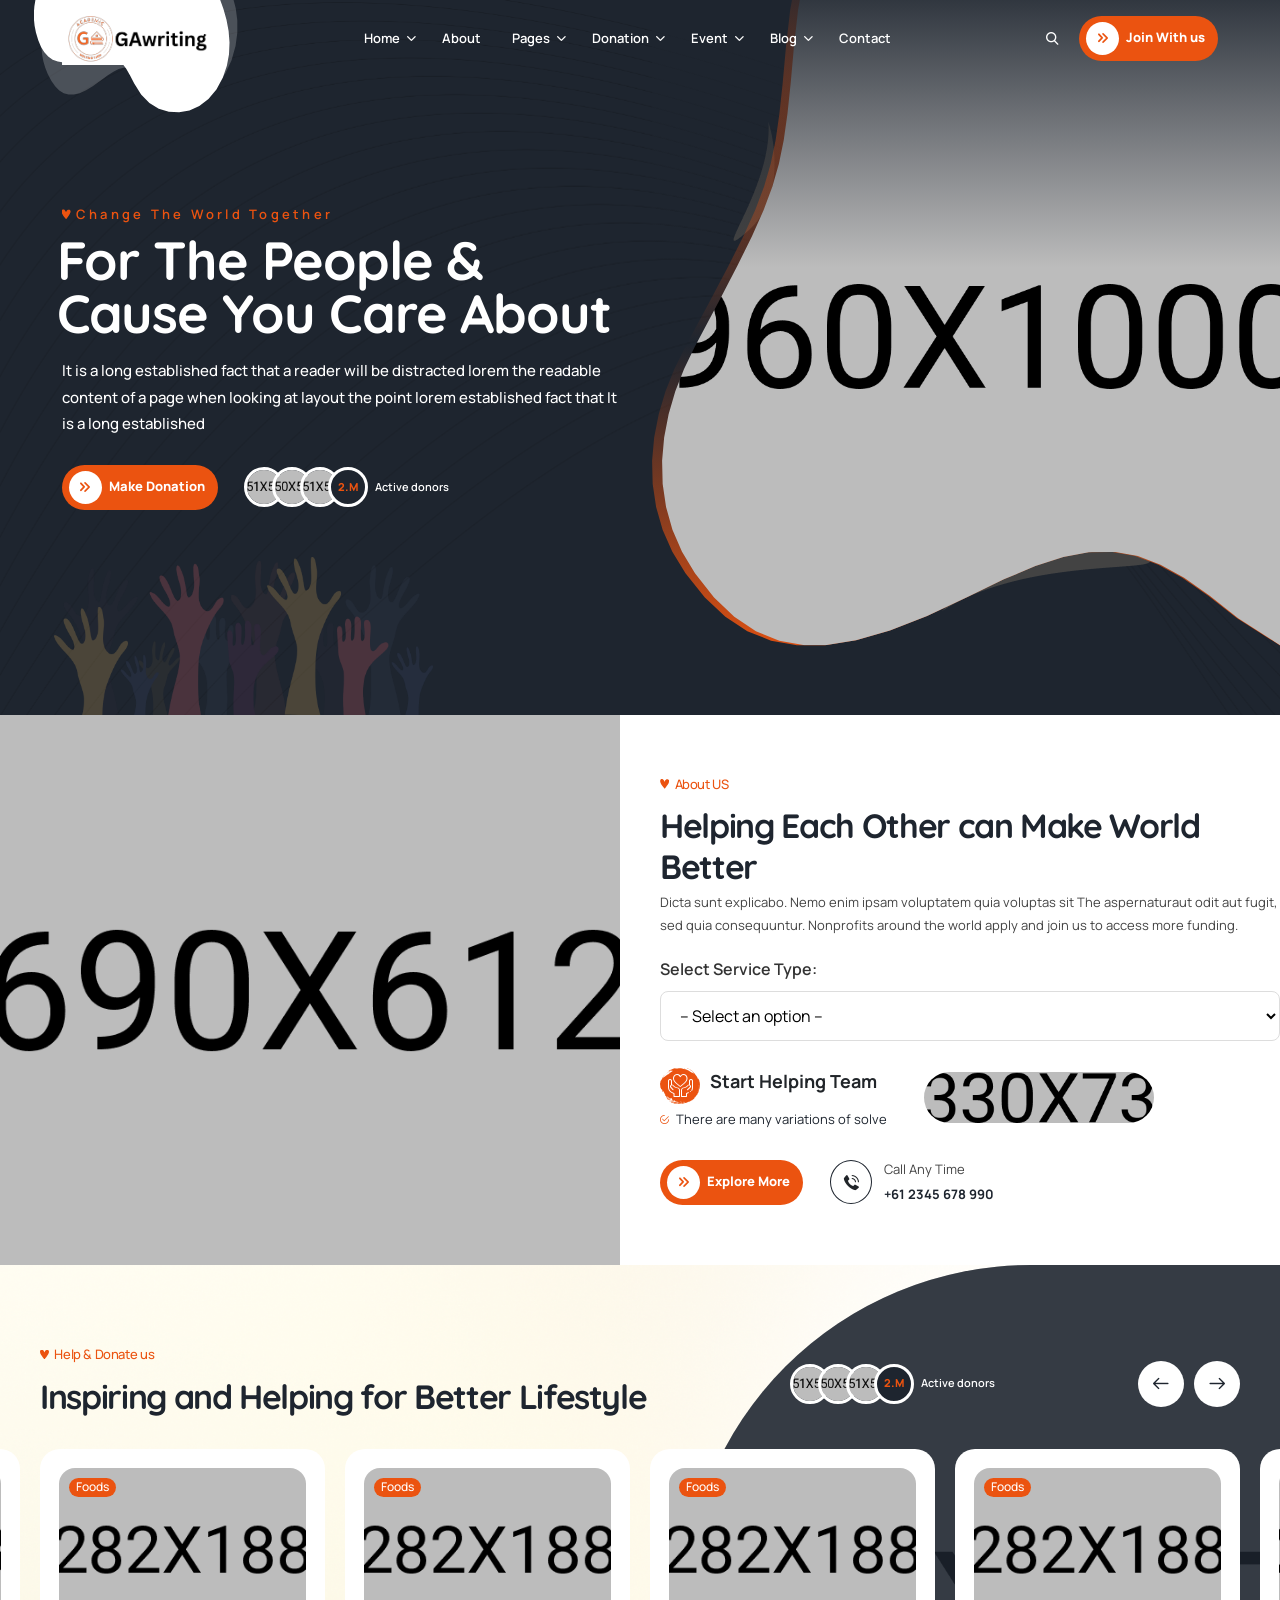
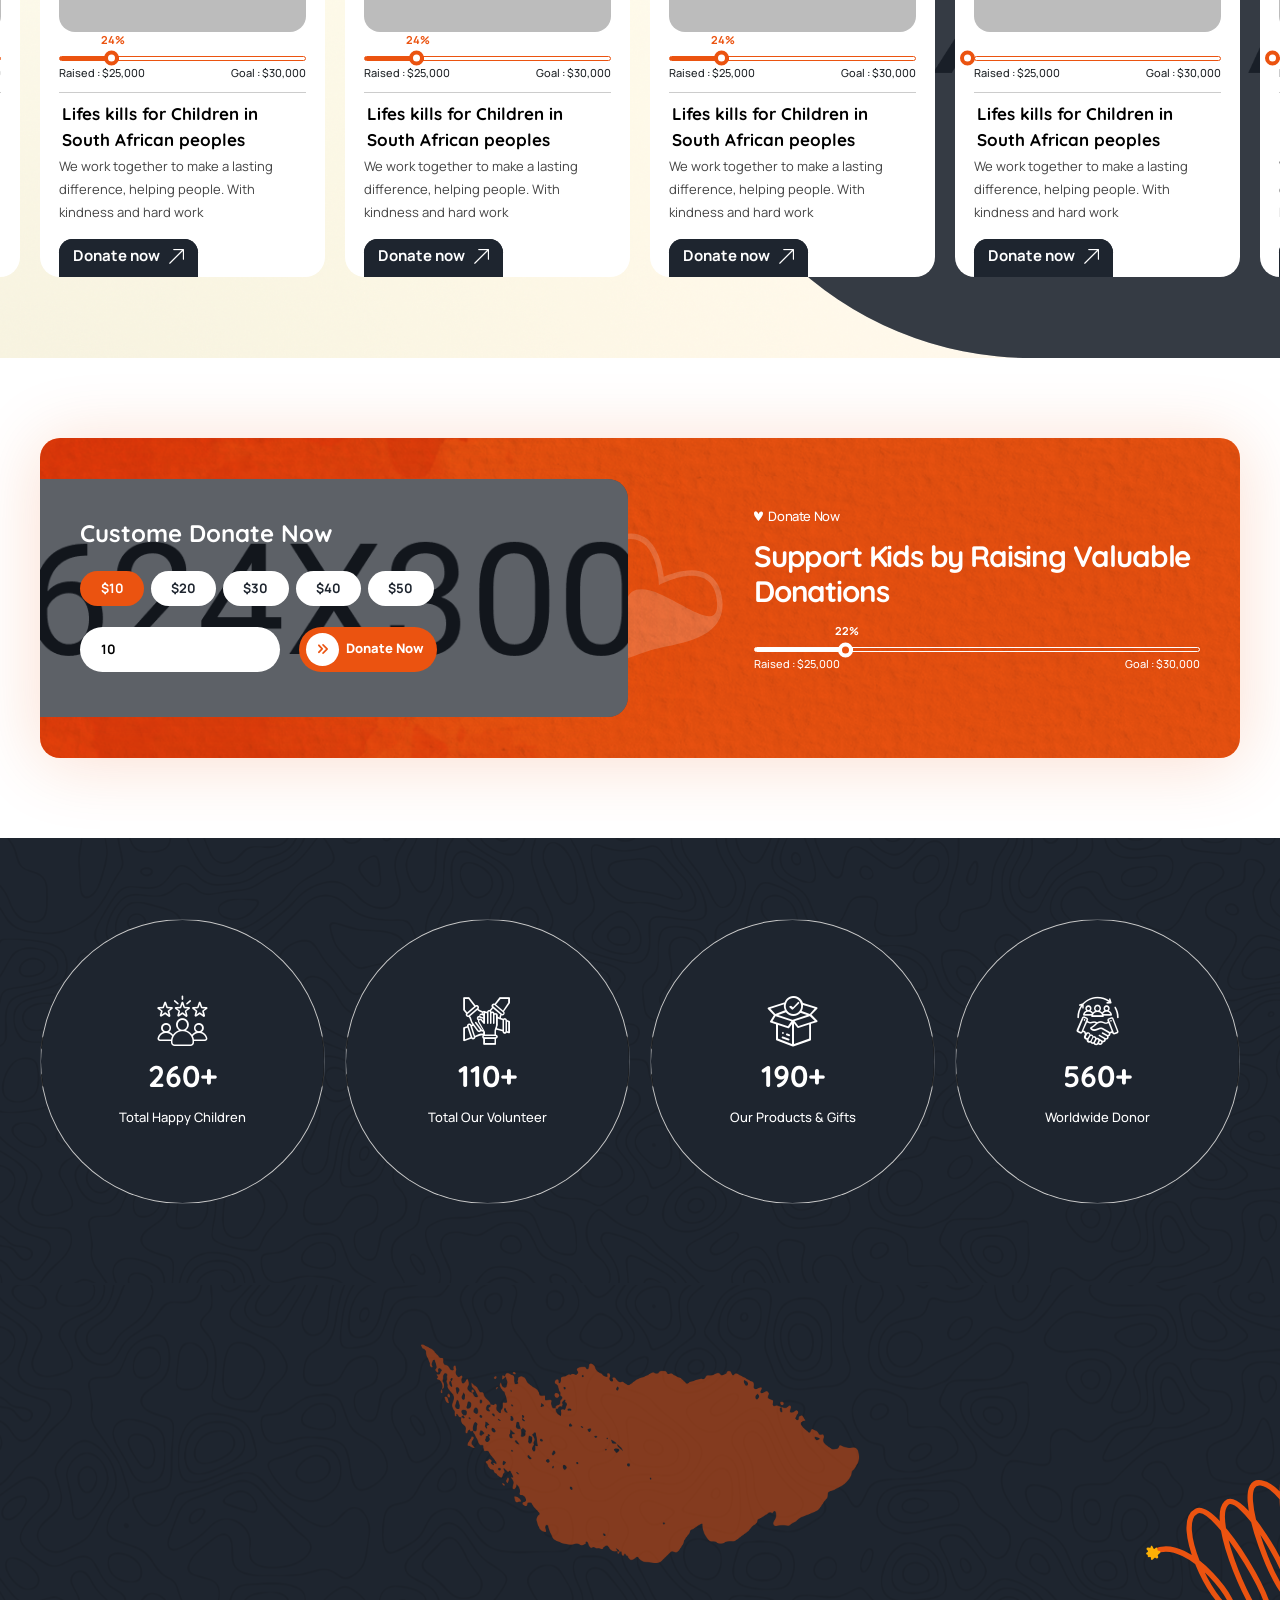
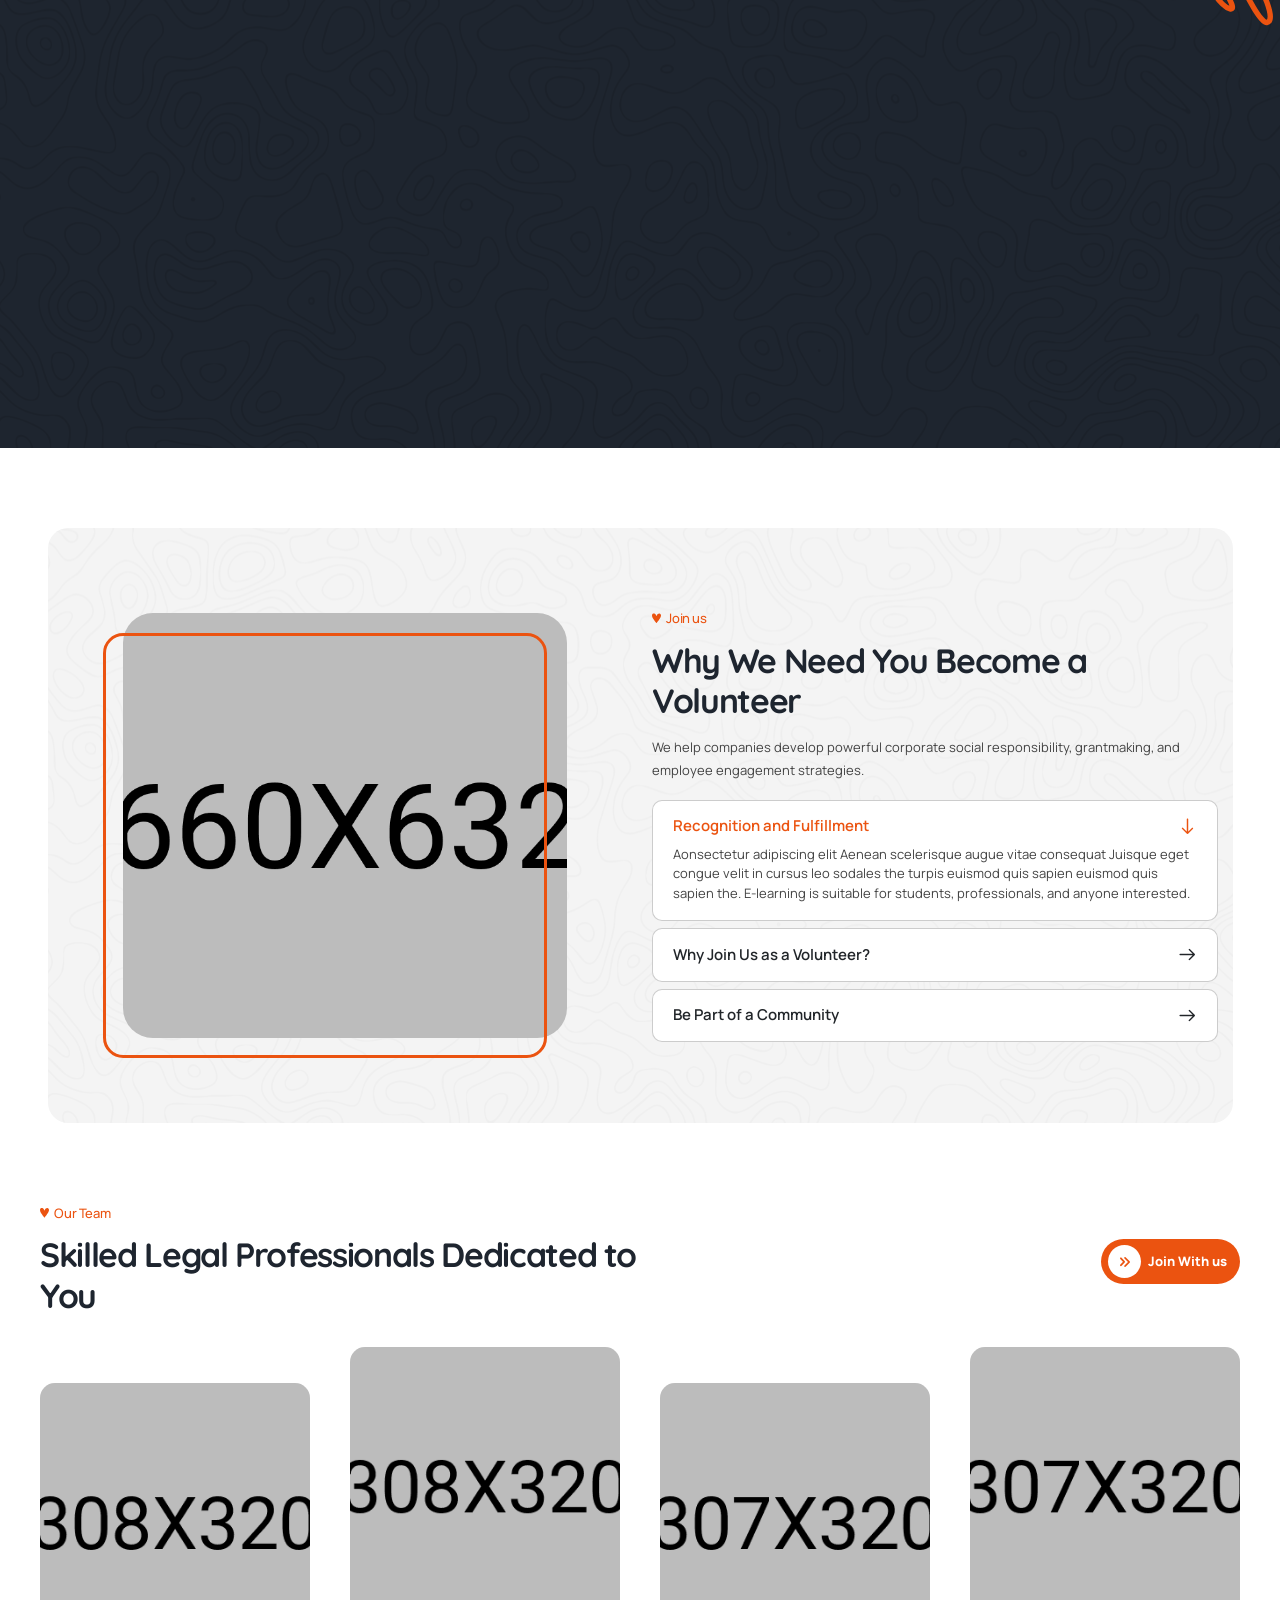
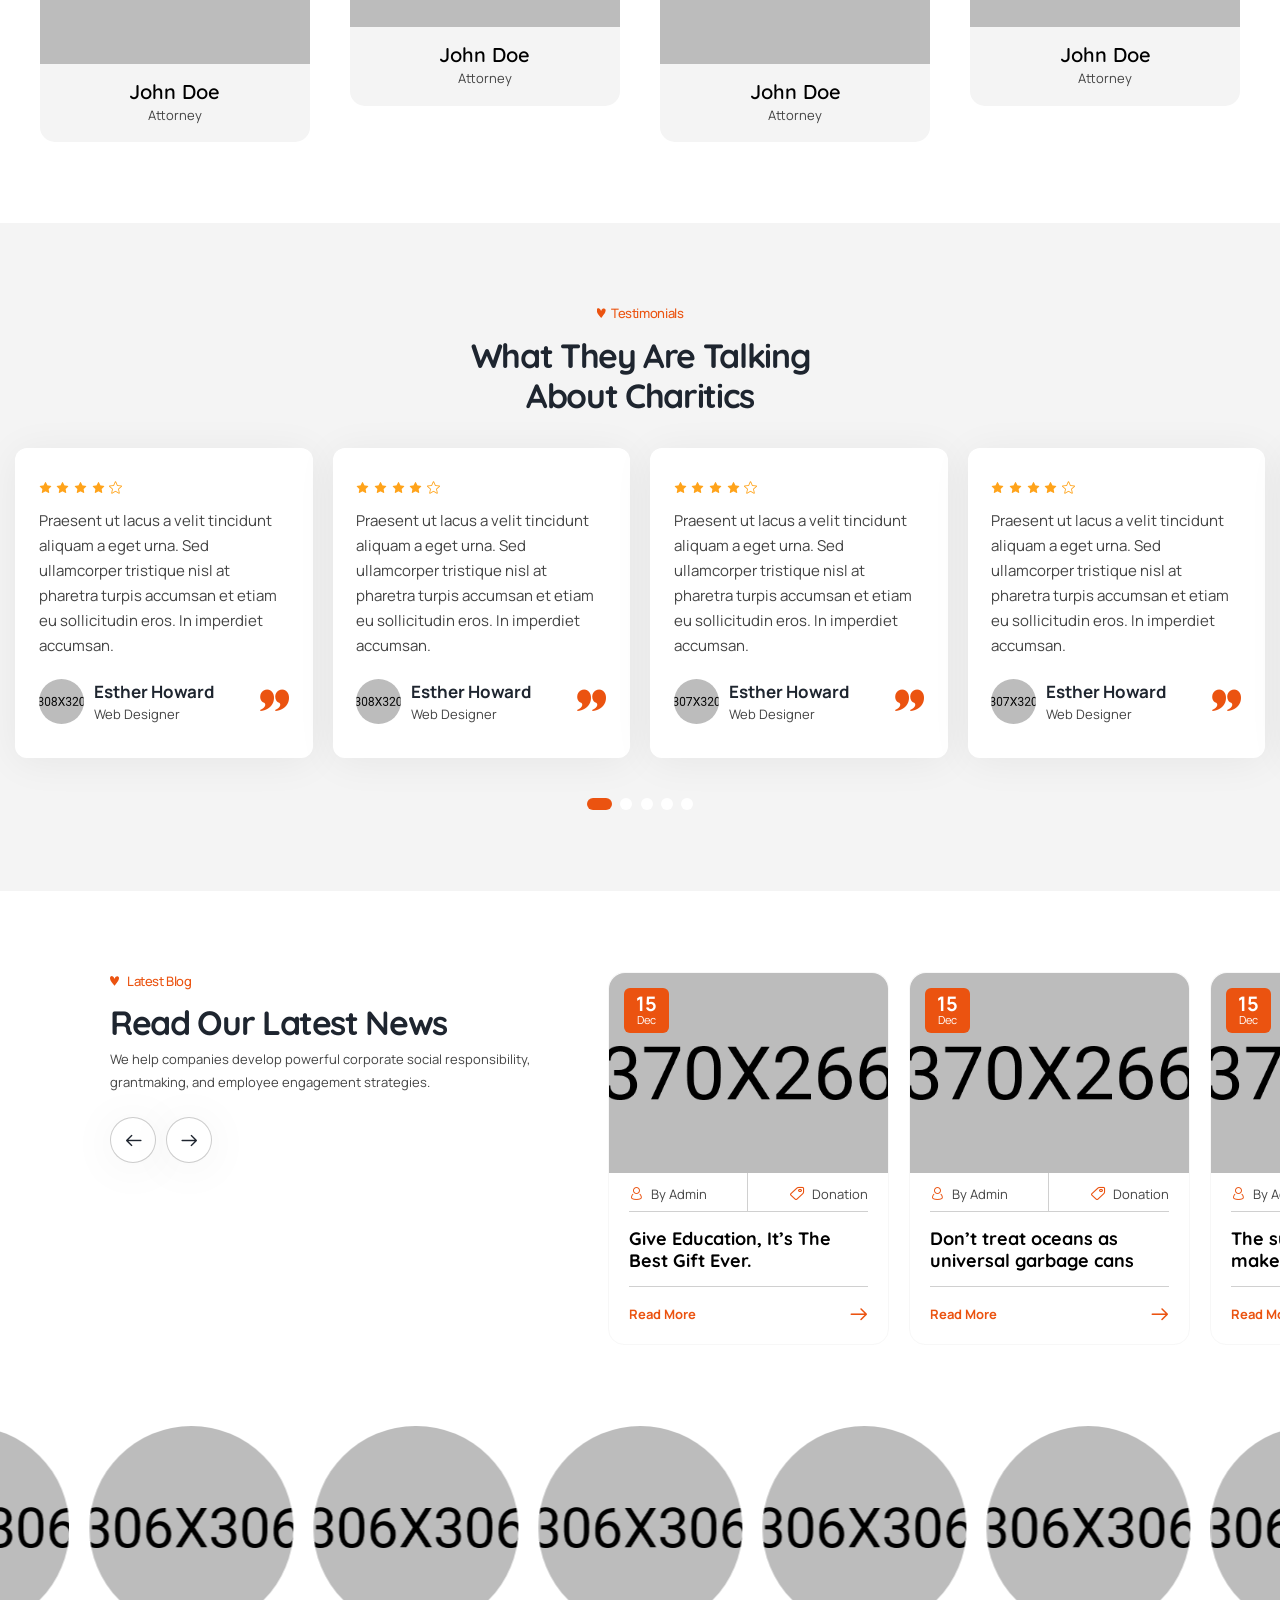
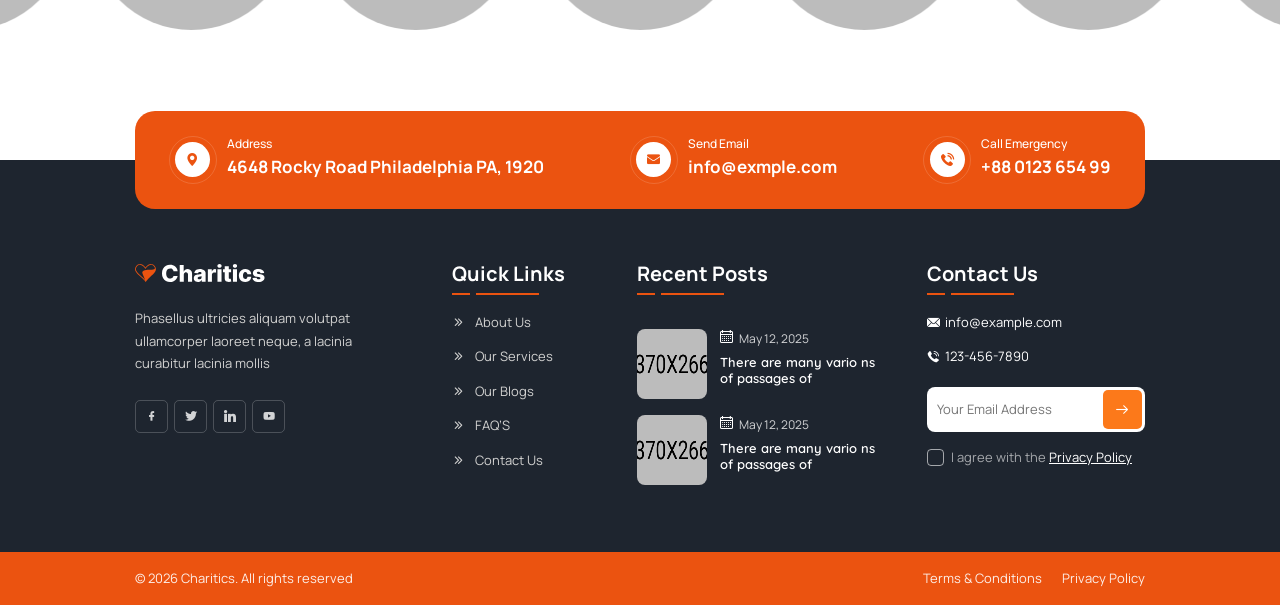
==== commit 5f610b71: "Update index.html" ====
--- a/index.html
+++ b/index.html
@@ -1,3 +1,4 @@
+
 <!DOCTYPE html>
 <html lang="en">
 
@@ -246,7 +247,7 @@
                             <div id="numberInputContainer" style="margin-top: 20px; display: none;">
                                 <div class="number-input-field" style="margin-bottom: 20px;">
                                     <label id="fieldLabel" style="display: block; margin-bottom: 8px; font-weight: 500; color: #333; font-size: 14px;">1. Enter Quantity</label>
-                                    <input type="number" id="numberInput" min="0" max="1000" step="1" style="width: 100%; padding: 12px; border: 1px solid #ddd; border-radius: 8px; font-size: 14px; font-family: inherit;" placeholder="Enter a number (e.g., 100)">
+                                    <input type="number" id="numberInput" min="1000" max="60001" step="1" style="width: 100%; padding: 12px; border: 1px solid #ddd; border-radius: 8px; font-size: 14px; font-family: inherit;" placeholder="Enter a number (e.g., 1000)">
                                     
                                     <!-- Number & Amount Display -->
                                     <div style="display: flex; justify-content: space-between; align-items: center; margin-top: 10px; flex-wrap: wrap; gap: 10px;">
@@ -256,7 +257,7 @@
                                             <span id="numberLimitMsg" style="margin-left: 10px;"></span>
                                         </div>
                                         <div style="font-size: 16px; font-weight: bold; background: #f0f8ff; padding: 8px 15px; border-radius: 6px;">
-                                            💰 Amount: <span id="amountDisplay" style="color: #28a745;">INR0</span>
+                                            💰 Amount: <span id="amountDisplay" style="color: #28a745;">INR 0</span>
                                         </div>
                                     </div>
                                     
@@ -269,11 +270,11 @@
                                     
                                     <!-- Range Indicator -->
                                     <div style="display: flex; justify-content: space-between; margin-top: 5px; font-size: 12px; color: #888;">
-                                        <span>0</span>
-                                        <span>250</span>
-                                        <span>500</span>
-                                        <span>750</span>
                                         <span>1000</span>
+                                        <span>20000</span>
+                                        <span>40000</span>
+                                        <span>50000</span>
+                                        <span>60000</span>
                                     </div>
                                 </div>
                             </div>
@@ -327,9 +328,9 @@
     };
 
     // Amount calculation based on number value
-    // INR5 per unit (Example: 100 units = INR500)
+    // $5 per unit (Example: 100 units = $500)
     function calculateAmount(value) {
-        const ratePerUnit = 5; // INR5 per unit
+        const ratePerUnit = 5; // $5 per unit
         return value * ratePerUnit;
     }
 
@@ -338,11 +339,11 @@
         let value = parseInt(numberInput.value) || 0;
         
         // Apply max limit
-        const maxLimit = 1000;
+        const maxLimit = 60001;
         if (value > maxLimit) {
             value = maxLimit;
             numberInput.value = maxLimit;
-            numberLimitMsg.textContent = `⚠️ Max limit INR{maxLimit} reached!`;
+            numberLimitMsg.textContent = `⚠️ Max limit ${maxLimit} reached!`;
             numberLimitMsg.style.color = '#dc3545';
         } else if (value < 0) {
             value = 0;
@@ -357,18 +358,18 @@
         
         // Calculate and update amount
         const amount = calculateAmount(value);
-        amountDisplay.textContent = `INRINR{amount.toLocaleString()}`;
+        amountDisplay.textContent = `INR ${amount.toLocaleString()}`;
         
-        // Update progress bar (max 1000)
-        const maxValue = 1000;
-        let progressPercent = (value / maxValue) * 100;
+        // Update progress bar (max 60000)
+        const maxValue = 60001;
+        let progressPercent = (value / maxValue) * 6.50;
         if (progressPercent > 100) progressPercent = 100;
-        progressBar.style.width = `INR{progressPercent}%`;
+        progressBar.style.width = `${progressPercent}%`;
         
         // Change colors based on value
         if (value >= 800) {
             progressBar.style.background = '#dc3545'; // Red
-            if (value >= 1000) {
+            if (value >= 60000) {
                 numberLimitMsg.textContent = '⚠️ Maximum limit reached!';
                 numberLimitMsg.style.color = '#dc3545';
             }
@@ -405,7 +406,7 @@
         if (labelConfig[selectedValue]) {
             fieldLabel.textContent = labelConfig[selectedValue];
         } else {
-            fieldLabel.textContent = `1. INR{selectedValue} Quantity`;
+            fieldLabel.textContent = `1. ${selectedValue} Quantity`;
         }
         
         // Clear previous value
@@ -481,7 +482,7 @@
                 <div class="ul-section-heading ul-donations-heading justify-content-between text-center">
                     <div class="left">
                         <span class="ul-section-sub-title"><span class="txt">Help & Donate us</span></span>
-                        <h2 class="ul-section-title">Inspiring and Helping for Better Lifestyle</h2>
+                        <h2 class="ul-section-title">Inspiring and Helping for Better Lifestyle</h2>
                     </div>
 
                     <div class="flex-shrink-0">
@@ -521,8 +522,8 @@
                                             </div>
                                         </div>
                                         <div class="ul-donation-progress-labels">
-                                            <span class="ul-donation-progress-label">Raised : INR25,000</span>
-                                            <span class="ul-donation-progress-label">Goal : INR30,000</span>
+                                            <span class="ul-donation-progress-label">Raised : $25,000</span>
+                                            <span class="ul-donation-progress-label">Goal : $30,000</span>
                                         </div>
                                     </div>
                                     <a href="donation-details.html" class="ul-donation-title">Lifes kills for Children in South African peoples</a>
@@ -547,8 +548,8 @@
                                             </div>
                                         </div>
                                         <div class="ul-donation-progress-labels">
-                                            <span class="ul-donation-progress-label">Raised : INR25,000</span>
-                                            <span class="ul-donation-progress-label">Goal : INR30,000</span>
+                                            <span class="ul-donation-progress-label">Raised : $25,000</span>
+                                            <span class="ul-donation-progress-label">Goal : $30,000</span>
                                         </div>
                                     </div>
                                     <a href="donation-details.html" class="ul-donation-title">Lifes kills for Children in South African peoples</a>
@@ -573,8 +574,8 @@
                                             </div>
                                         </div>
                                         <div class="ul-donation-progress-labels">
-                                            <span class="ul-donation-progress-label">Raised : INR25,000</span>
-                                            <span class="ul-donation-progress-label">Goal : INR30,000</span>
+                                            <span class="ul-donation-progress-label">Raised : $25,000</span>
+                                            <span class="ul-donation-progress-label">Goal : $30,000</span>
                                         </div>
                                     </div>
                                     <a href="donation-details.html" class="ul-donation-title">Lifes kills for Children in South African peoples</a>
@@ -599,8 +600,8 @@
                                             </div>
                                         </div>
                                         <div class="ul-donation-progress-labels">
-                                            <span class="ul-donation-progress-label">Raised : INR25,000</span>
-                                            <span class="ul-donation-progress-label">Goal : INR30,000</span>
+                                            <span class="ul-donation-progress-label">Raised : $25,000</span>
+                                            <span class="ul-donation-progress-label">Goal : $30,000</span>
                                         </div>
                                     </div>
                                     <a href="donation-details.html" class="ul-donation-title">Lifes kills for Children in South African peoples</a>
@@ -625,8 +626,8 @@
                                             </div>
                                         </div>
                                         <div class="ul-donation-progress-labels">
-                                            <span class="ul-donation-progress-label">Raised : INR25,000</span>
-                                            <span class="ul-donation-progress-label">Goal : INR30,000</span>
+                                            <span class="ul-donation-progress-label">Raised : $25,000</span>
+                                            <span class="ul-donation-progress-label">Goal : $30,000</span>
                                         </div>
                                     </div>
                                     <a href="donation-details.html" class="ul-donation-title">Lifes kills for Children in South African peoples</a>
@@ -651,8 +652,8 @@
                                             </div>
                                         </div>
                                         <div class="ul-donation-progress-labels">
-                                            <span class="ul-donation-progress-label">Raised : INR25,000</span>
-                                            <span class="ul-donation-progress-label">Goal : INR30,000</span>
+                                            <span class="ul-donation-progress-label">Raised : $25,000</span>
+                                            <span class="ul-donation-progress-label">Goal : $30,000</span>
                                         </div>
                                     </div>
                                     <a href="donation-details.html" class="ul-donation-title">Lifes kills for Children in South African peoples</a>
@@ -677,8 +678,8 @@
                                             </div>
                                         </div>
                                         <div class="ul-donation-progress-labels">
-                                            <span class="ul-donation-progress-label">Raised : INR25,000</span>
-                                            <span class="ul-donation-progress-label">Goal : INR30,000</span>
+                                            <span class="ul-donation-progress-label">Raised : $25,000</span>
+                                            <span class="ul-donation-progress-label">Goal : $30,000</span>
                                         </div>
                                     </div>
                                     <a href="donation-details.html" class="ul-donation-title">Lifes kills for Children in South African peoples</a>
@@ -703,8 +704,8 @@
                                             </div>
                                         </div>
                                         <div class="ul-donation-progress-labels">
-                                            <span class="ul-donation-progress-label">Raised : INR25,000</span>
-                                            <span class="ul-donation-progress-label">Goal : INR30,000</span>
+                                            <span class="ul-donation-progress-label">Raised : $25,000</span>
+                                            <span class="ul-donation-progress-label">Goal : $30,000</span>
                                         </div>
                                     </div>
                                     <a href="donation-details.html" class="ul-donation-title">Lifes kills for Children in South African peoples</a>
@@ -734,27 +735,27 @@
                                 <form action="#" class="ul-donate-form">
                                     <div>
                                         <input type="radio" name="donate-amount" id="donate-amount-1" checked hidden>
-                                        <label for="donate-amount-1" class="ul-donate-form-label">INR10</label>
+                                        <label for="donate-amount-1" class="ul-donate-form-label">$10</label>
                                     </div>
 
                                     <div>
                                         <input type="radio" name="donate-amount" id="donate-amount-2" hidden>
-                                        <label for="donate-amount-2" class="ul-donate-form-label">INR20</label>
+                                        <label for="donate-amount-2" class="ul-donate-form-label">$20</label>
                                     </div>
 
                                     <div>
                                         <input type="radio" name="donate-amount" id="donate-amount-3" hidden>
-                                        <label for="donate-amount-3" class="ul-donate-form-label">INR30</label>
+                                        <label for="donate-amount-3" class="ul-donate-form-label">$30</label>
                                     </div>
 
                                     <div>
                                         <input type="radio" name="donate-amount" id="donate-amount-4" hidden>
-                                        <label for="donate-amount-4" class="ul-donate-form-label">INR40</label>
+                                        <label for="donate-amount-4" class="ul-donate-form-label">$40</label>
                                     </div>
 
                                     <div>
                                         <input type="radio" name="donate-amount" id="donate-amount-5" hidden>
-                                        <label for="donate-amount-5" class="ul-donate-form-label">INR50</label>
+                                        <label for="donate-amount-5" class="ul-donate-form-label">$50</label>
                                     </div>
 
                                     <div class="custom-amount-wrapper">
@@ -785,8 +786,8 @@
                                         </div>
                                     </div>
                                     <div class="ul-donation-progress-labels">
-                                        <span class="ul-donation-progress-label">Raised : INR25,000</span>
-                                        <span class="ul-donation-progress-label">Goal : INR30,000</span>
+                                        <span class="ul-donation-progress-label">Raised : $25,000</span>
+                                        <span class="ul-donation-progress-label">Goal : $30,000</span>
                                     </div>
                                 </div>
                             </div>
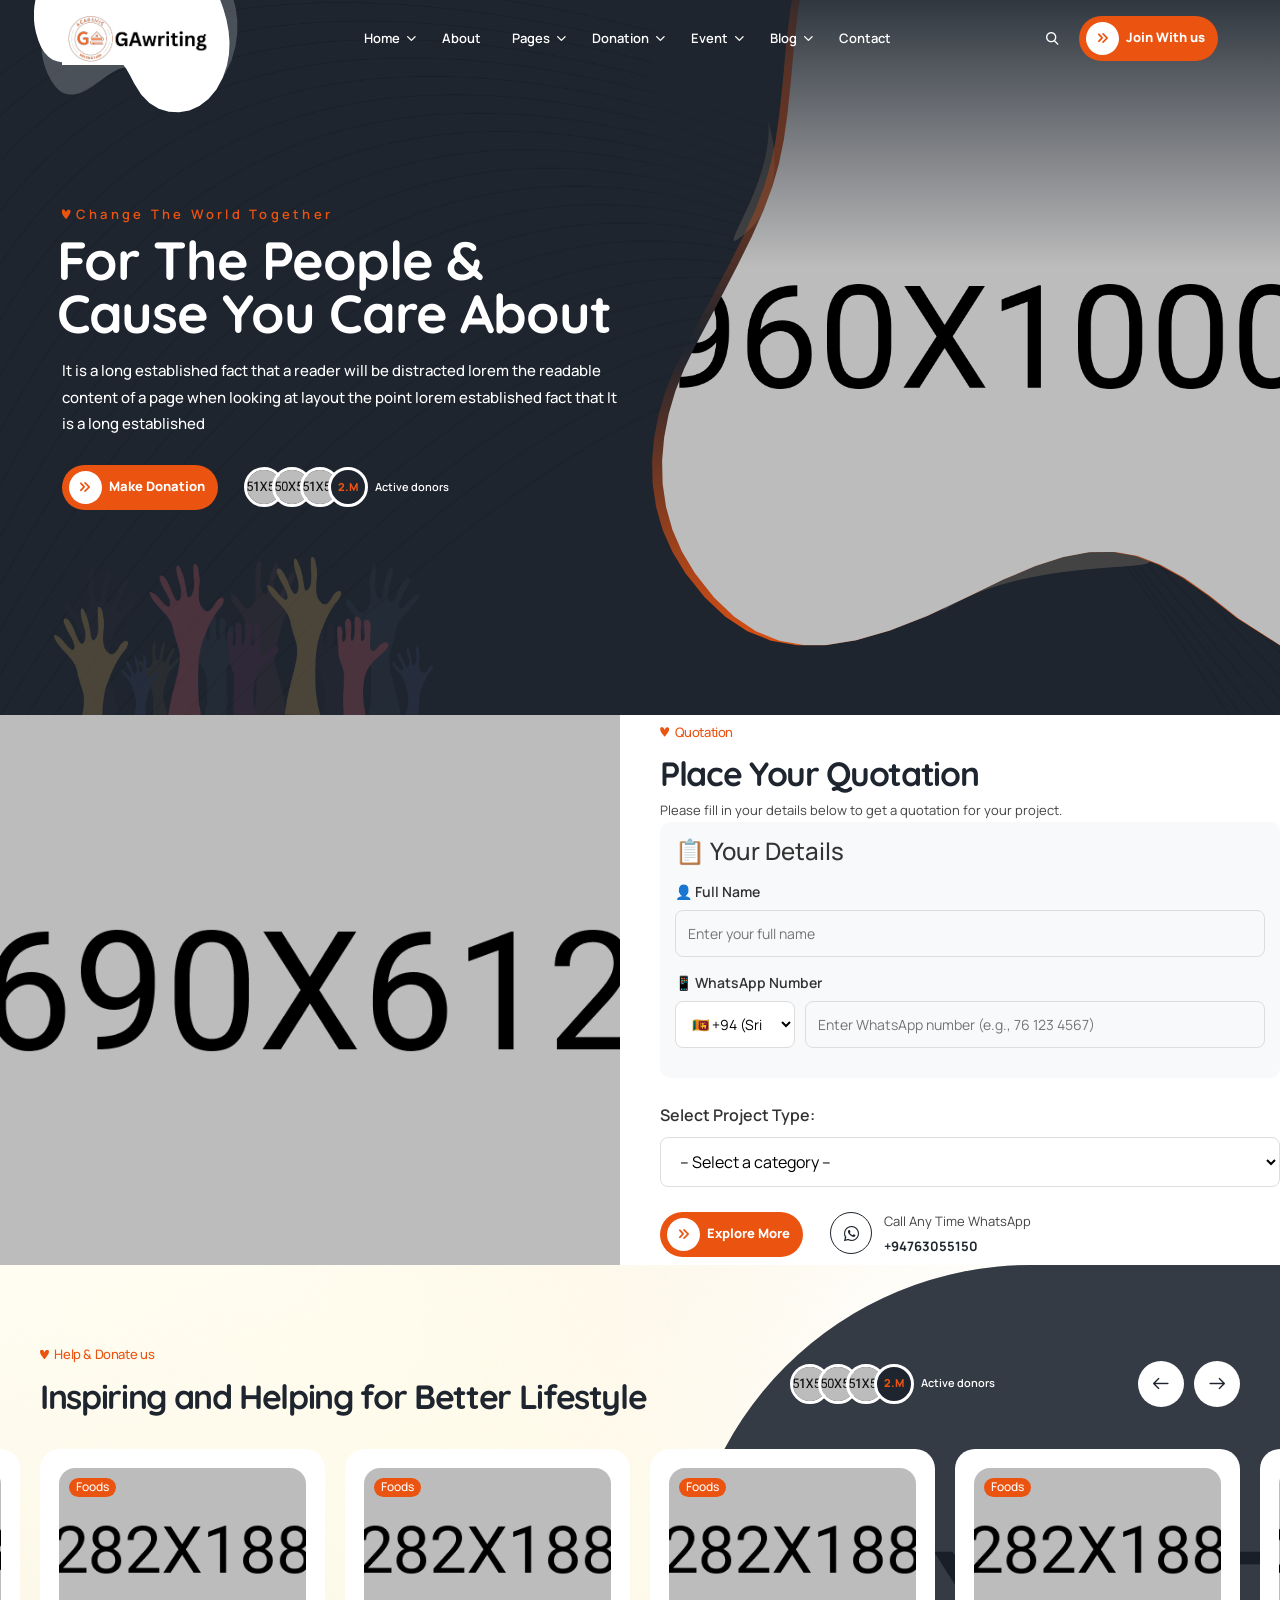
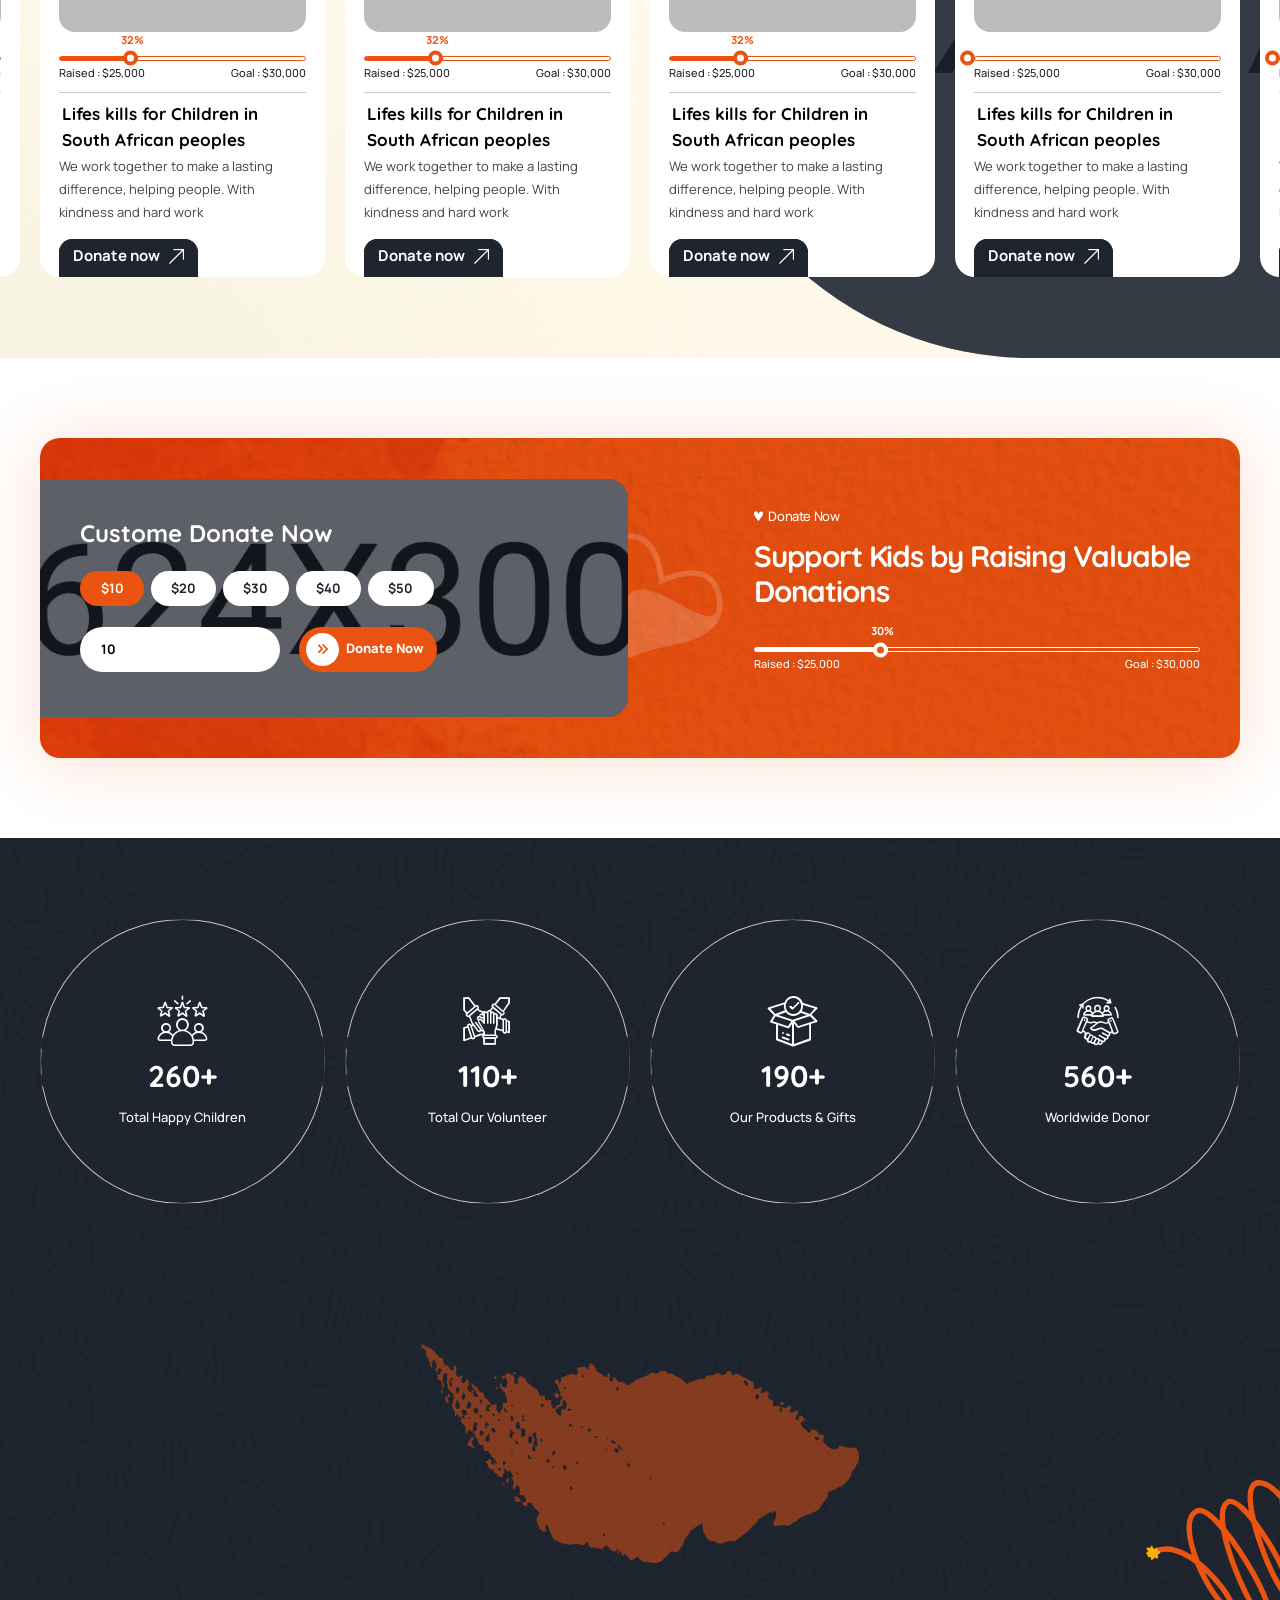
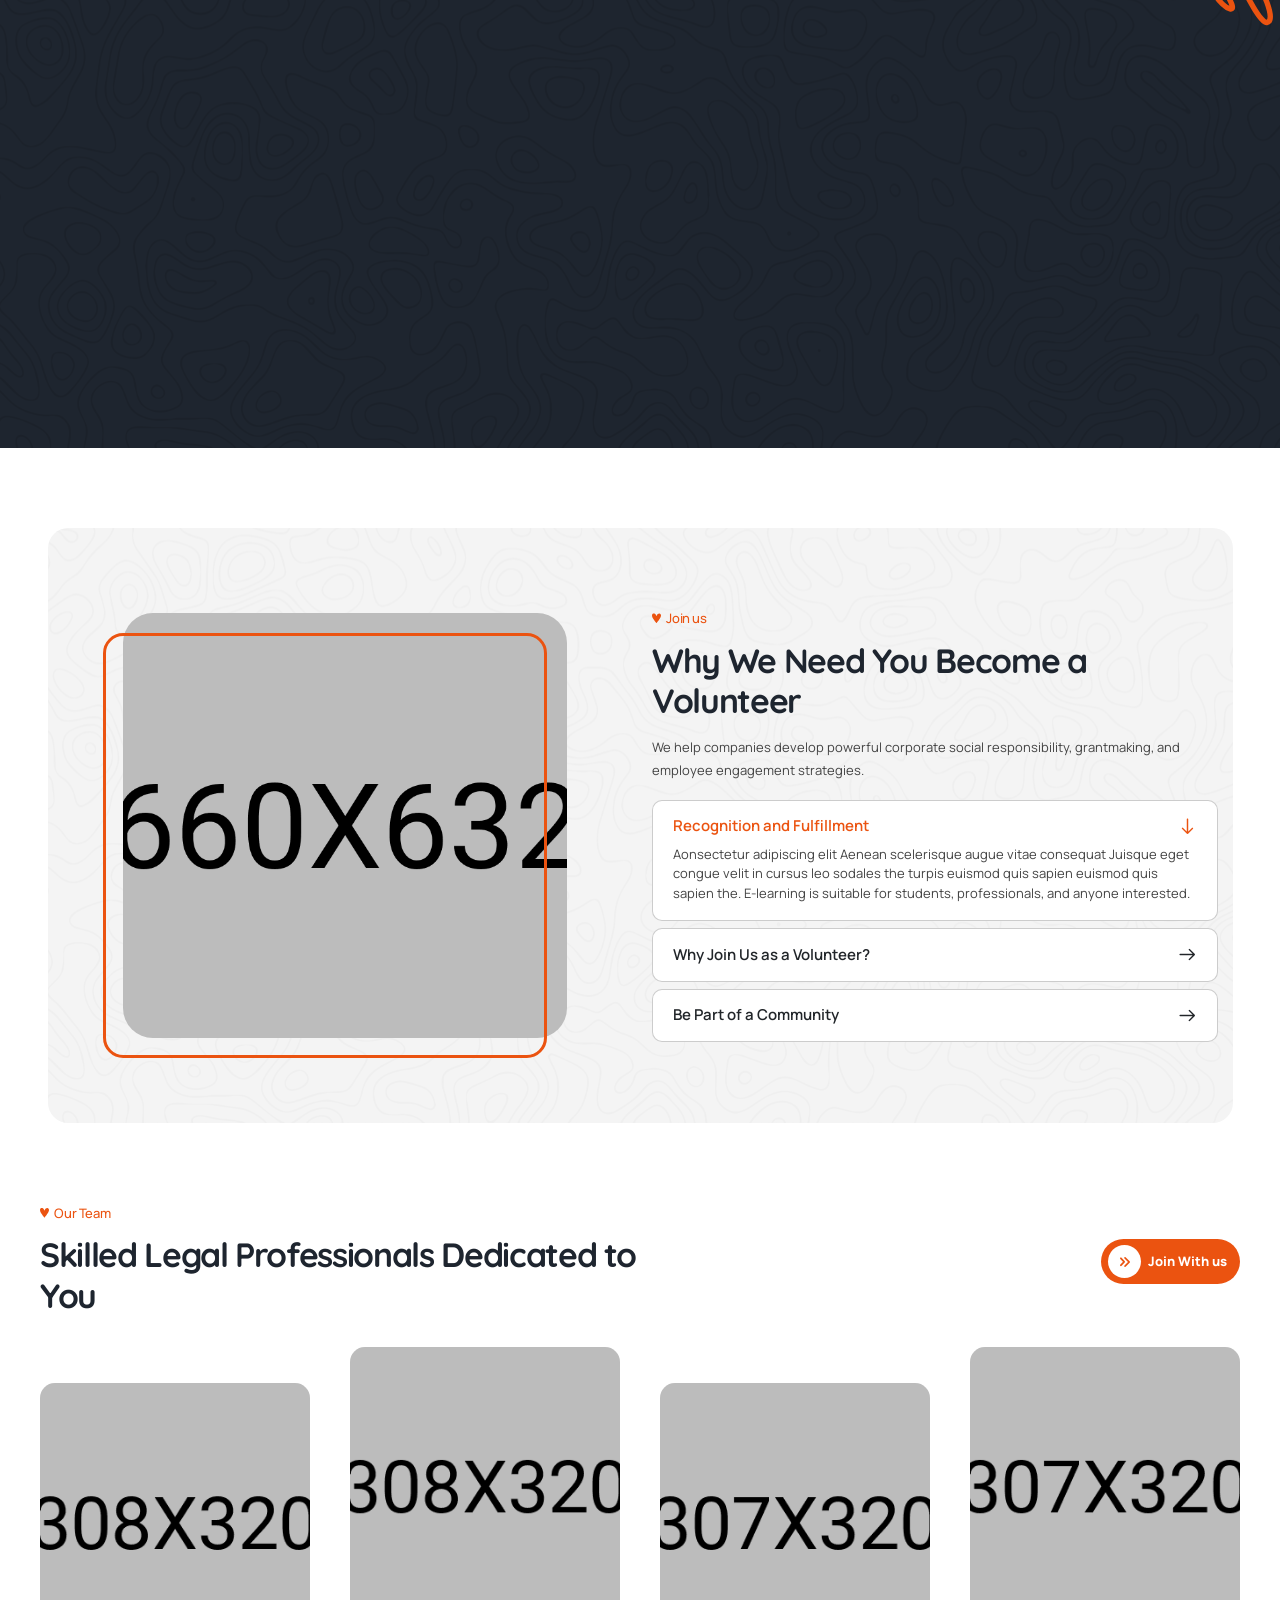
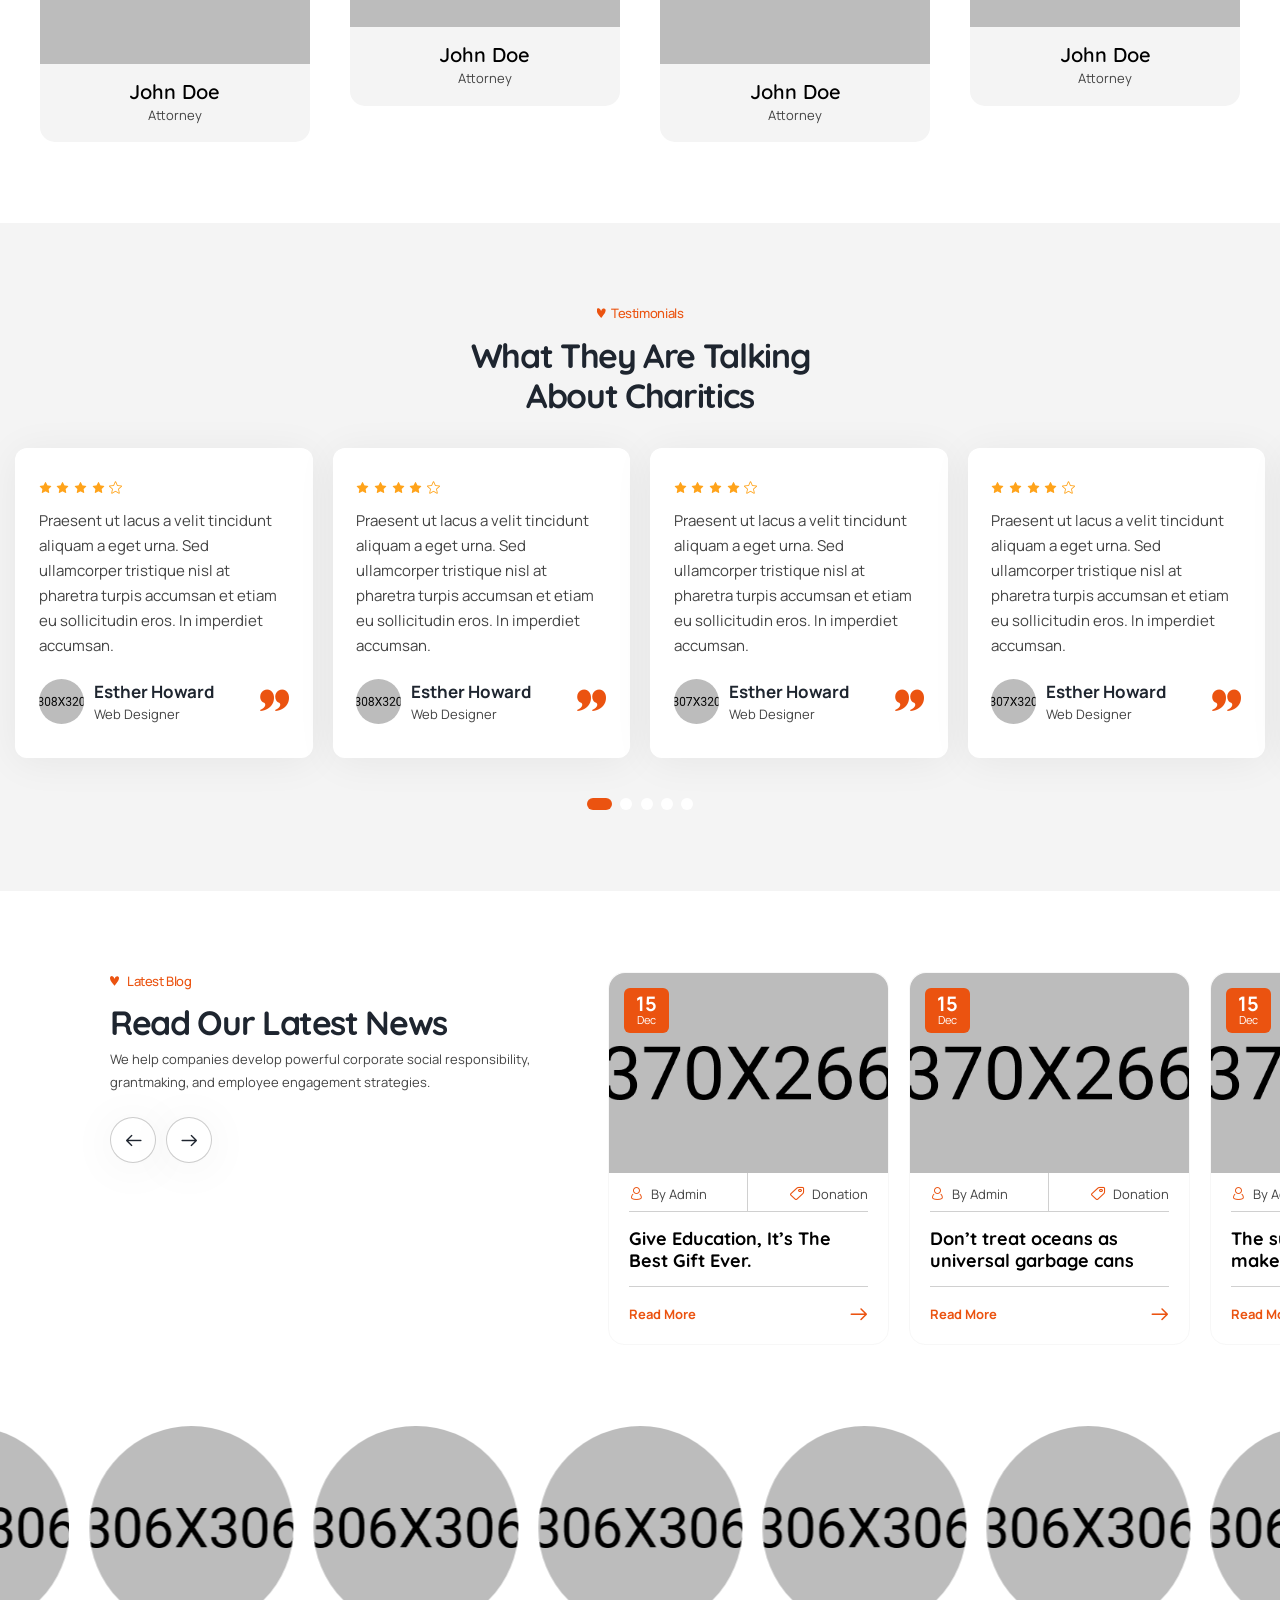
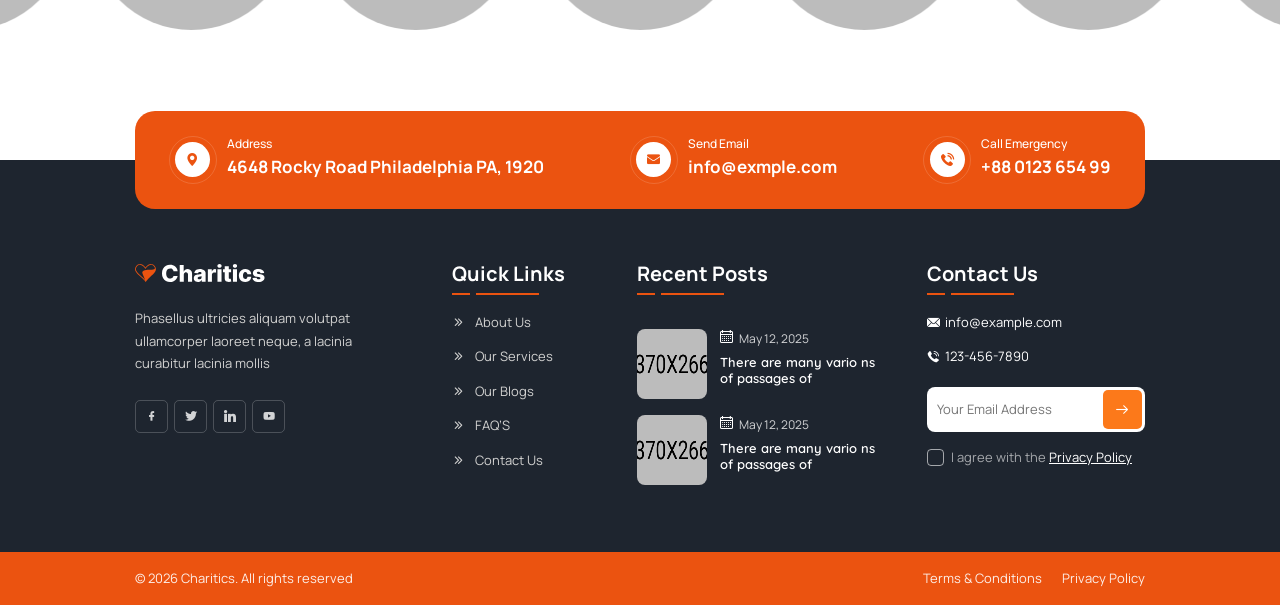
==== commit b5893881: "Update index.html" ====
--- a/index.html
+++ b/index.html
@@ -212,253 +212,514 @@
 
 
         <!-- ABOUT SECTION START -->
-        <div class="row row-cols-md-2 row-cols-1 align-items-center gy-4 ul-about-row">
-                    <div class="col">
-                        <div class="ul-about-imgs">
-                            <div class="img-wrapper">
-                                <img src="assets/img/about-img.png" alt="Image">
-                            </div>
-                            <div class="ul-about-imgs-vectors">
-                                <img src="assets/img/about-img-vector-1.svg" alt="Image" class="vector-1">
-                                <img src="assets/img/about-img-vector-2.svg" alt="Image" class="vector-2">
-                            </div>
-                        </div>
-                    </div>
-
-                    <!-- txt -->
-                    <div class="col">
-                        <div class="ul-about-txt">
-                            <span class="ul-section-sub-title ul-section-sub-title--2">About US</span>
-                            <h2 class="ul-section-title">Helping Each Other can Make World Better</h2>
-                            <p class="ul-section-descr">Dicta sunt explicabo. Nemo enim ipsam voluptatem quia voluptas sit The aspernaturaut odit aut fugit, sed quia consequuntur. Nonprofits around the world apply and join us to access more funding.</p>
-
-                            <!-- Dropdown Section -->
-                            <div class="ul-dropdown-section" style="margin-bottom: 25px;">
-                                <label for="serviceSelect" style="display: block; margin-bottom: 10px; font-weight: 600; color: #333; font-size: 16px;">Select Service Type:</label>
-                                <select id="serviceSelect" style="width: 100%; padding: 12px 15px; border: 1px solid #ddd; border-radius: 8px; font-size: 16px; background-color: #fff;">
-                                    <option value="">-- Select an option --</option>
-                                    <option value="Research">Research</option>
-                                    <option value="IT Project">IT Project</option>
-                                    <option value="Report with ppt">Report with ppt</option>
-                                </select>
-                            </div>
-
-                            <!-- Dynamic Number Input Section -->
-                            <div id="numberInputContainer" style="margin-top: 20px; display: none;">
-                                <div class="number-input-field" style="margin-bottom: 20px;">
-                                    <label id="fieldLabel" style="display: block; margin-bottom: 8px; font-weight: 500; color: #333; font-size: 14px;">1. Enter Quantity</label>
-                                    <input type="number" id="numberInput" min="1000" max="60001" step="1" style="width: 100%; padding: 12px; border: 1px solid #ddd; border-radius: 8px; font-size: 14px; font-family: inherit;" placeholder="Enter a number (e.g., 1000)">
-                                    
-                                    <!-- Number & Amount Display -->
-                                    <div style="display: flex; justify-content: space-between; align-items: center; margin-top: 10px; flex-wrap: wrap; gap: 10px;">
-                                        <div style="font-size: 14px; color: #666;">
-                                            <span>🔢 Entered Value: </span>
-                                            <span id="numberDisplay" style="font-weight: bold; color: #007bff;">0</span>
-                                            <span id="numberLimitMsg" style="margin-left: 10px;"></span>
-                                        </div>
-                                        <div style="font-size: 16px; font-weight: bold; background: #f0f8ff; padding: 8px 15px; border-radius: 6px;">
-                                            💰 Amount: <span id="amountDisplay" style="color: #28a745;">INR 0</span>
-                                        </div>
-                                    </div>
-                                    
-                                    <!-- Progress Bar -->
-                                    <div style="margin-top: 12px;">
-                                        <div style="background: #e0e0e0; border-radius: 10px; height: 8px; overflow: hidden;">
-                                            <div id="progressBar" style="background: #007bff; width: 0%; height: 8px; border-radius: 10px; transition: width 0.3s ease;"></div>
-                                        </div>
-                                    </div>
-                                    
-                                    <!-- Range Indicator -->
-                                    <div style="display: flex; justify-content: space-between; margin-top: 5px; font-size: 12px; color: #888;">
-                                        <span>1000</span>
-                                        <span>20000</span>
-                                        <span>40000</span>
-                                        <span>50000</span>
-                                        <span>60000</span>
-                                    </div>
-                                </div>
-                            </div>
-
-                            <div class="ul-about-block">
-                                <div class="block-left">
-                                    <div class="block-heading">
-                                        <div class="icon"><i class="flaticon-love"></i></div>
-                                        <h3 class="block-title">Start Helping Team</h3>
-                                    </div>
-
-                                    <ul class="block-list">
-                                        <li>There are many variations of solve</li>
-                                    </ul>
-                                </div>
-                                <div class="block-right"><img src="assets/img/about-block-img.jpg" alt="Image"></div>
-                            </div>
-
-                            <div class="ul-about-bottom">
-                                <a href="about.html" class="ul-btn"><i class="flaticon-fast-forward-double-right-arrows-symbol"></i> Explore More</a>
-
-                                <div class="ul-about-call">
-                                    <div class="icon"><i class="flaticon-telephone-call"></i></div>
-                                    <div class="txt">
-                                        <span class="call-title">Call Any Time</span>
-                                        <a href="tel:+612345678990">+61 2345 678 990</a>
-                                    </div>
-                                </div>
-                            </div>
-                        </div>
-                    </div>
-                </div>
-
-<!-- JavaScript -->
+
+   <!-- Font Awesome CDN -->
+<link rel="stylesheet" href="https://cdnjs.cloudflare.com/ajax/libs/font-awesome/6.5.0/css/all.min.css">
+
+<div class="row row-cols-md-2 row-cols-1 align-items-center gy-4 ul-about-row">
+    <div class="col">
+        <div class="ul-about-imgs">
+            <div class="img-wrapper">
+                <img src="assets/img/about-img.png" alt="Image">
+            </div>
+            <div class="ul-about-imgs-vectors">
+                <img src="assets/img/about-img-vector-1.svg" alt="Image" class="vector-1">
+                <img src="assets/img/about-img-vector-2.svg" alt="Image" class="vector-2">
+            </div>
+        </div>
+    </div>
+
+    <!-- txt -->
+    <div class="col">
+        <div class="ul-about-txt">
+            <span class="ul-section-sub-title ul-section-sub-title--2">Quotation</span>
+            <h2 class="ul-section-title">Place Your Quotation</h2>
+            <p class="ul-section-descr">Please fill in your details below to get a quotation for your project.</p>
+
+            <!-- User Details Section -->
+            <div class="user-details-section" style="margin-bottom: 25px; padding: 15px; background: #f8f9fa; border-radius: 10px;">
+                <h4 style="margin-bottom: 15px; color: #333;">📋 Your Details</h4>
+                
+                <!-- Name Input -->
+                <div style="margin-bottom: 15px;">
+                    <label for="userName" style="display: block; margin-bottom: 8px; font-weight: 600; color: #333; font-size: 14px;">👤 Full Name</label>
+                    <input type="text" id="userName" style="width: 100%; padding: 12px; border: 1px solid #ddd; border-radius: 8px; font-size: 14px;" placeholder="Enter your full name">
+                </div>
+                
+                <!-- WhatsApp Number with Country Code -->
+                <div style="margin-bottom: 15px;">
+                    <label style="display: block; margin-bottom: 8px; font-weight: 600; color: #333; font-size: 14px;">📱 WhatsApp Number</label>
+                    <div style="display: flex; gap: 10px; flex-wrap: wrap;">
+                        <select id="countryCode" style="width: 120px; padding: 12px; border: 1px solid #ddd; border-radius: 8px; font-size: 14px; background: white;">
+                            <option value="94" data-flag="🇱🇰">🇱🇰 +94 (Sri Lanka)</option>
+                            <option value="91" data-flag="🇮🇳">🇮🇳 +91 (India)</option>
+                            <option value="1" data-flag="🇺🇸">🇺🇸 +1 (USA)</option>
+                            <option value="44" data-flag="🇬🇧">🇬🇧 +44 (UK)</option>
+                            <option value="61" data-flag="🇦🇺">🇦🇺 +61 (Australia)</option>
+                            <option value="971" data-flag="🇦🇪">🇦🇪 +971 (UAE)</option>
+                            <option value="966" data-flag="🇸🇦">🇸🇦 +966 (Saudi Arabia)</option>
+                            <option value="65" data-flag="🇸🇬">🇸🇬 +65 (Singapore)</option>
+                            <option value="60" data-flag="🇲🇾">🇲🇾 +60 (Malaysia)</option>
+                        </select>
+                        <input type="tel" id="whatsappNumber" style="flex: 1; padding: 12px; border: 1px solid #ddd; border-radius: 8px; font-size: 14px;" placeholder="Enter WhatsApp number (e.g., 76 123 4567)">
+                    </div>
+                    <div id="phoneError" style="font-size: 12px; color: #dc3545; margin-top: 5px; display: none;">⚠️ Please enter a valid phone number</div>
+                </div>
+            </div>
+
+            <!-- Dropdown Section with Categories -->
+            <div class="ul-dropdown-section" style="margin-bottom: 25px;">
+                <label for="categorySelect" style="display: block; margin-bottom: 10px; font-weight: 600; color: #333; font-size: 16px;">Select Project Type:</label>
+                <select id="categorySelect" style="width: 100%; padding: 12px 15px; border: 1px solid #ddd; border-radius: 8px; font-size: 16px; background-color: #fff;">
+                    <option value="">-- Select a category --</option>
+                    
+                    <!-- Business Administration (INR 3.50) -->
+                    <option value="Business Administration" data-price="3.50" data-category="Business Administration">▶️ Business Administration (INR 3.50/word)</option>
+                    <option value="Business Management" data-parent="Business Administration" data-price="3.50" style="padding-left: 20px;">&nbsp;&nbsp;&nbsp;└ Business Management</option>
+                    <option value="Entrepreneurship" data-parent="Business Administration" data-price="3.50" style="padding-left: 20px;">&nbsp;&nbsp;&nbsp;└ Entrepreneurship</option>
+                    <option value="International Business" data-parent="Business Administration" data-price="3.50" style="padding-left: 20px;">&nbsp;&nbsp;&nbsp;└ International Business</option>
+                    <option value="Strategic Management" data-parent="Business Administration" data-price="3.50" style="padding-left: 20px;">&nbsp;&nbsp;&nbsp;└ Strategic Management</option>
+                    
+                    <!-- Project Management (INR 5.50) -->
+                    <option value="Project Management" data-price="5.50" data-category="Project Management">▶️ Project Management (INR 5.50/word)</option>
+                    <option value="Project Planning" data-parent="Project Management" data-price="5.50" style="padding-left: 20px;">&nbsp;&nbsp;&nbsp;└ Project Planning</option>
+                    <option value="Risk Management" data-parent="Project Management" data-price="5.50" style="padding-left: 20px;">&nbsp;&nbsp;&nbsp;└ Risk Management</option>
+                    <option value="Report" data-parent="Project Management" data-price="5.50" style="padding-left: 20px;">&nbsp;&nbsp;&nbsp;└ Report</option>
+                    
+                    <!-- Marketing (INR 4.50) -->
+                    <option value="Marketing" data-price="4.50" data-category="Marketing">▶️ Marketing (INR 4.50/word)</option>
+                    <option value="Digital Marketing" data-parent="Marketing" data-price="4.50" style="padding-left: 20px;">&nbsp;&nbsp;&nbsp;└ Digital Marketing</option>
+                    <option value="Branding" data-parent="Marketing" data-price="4.50" style="padding-left: 20px;">&nbsp;&nbsp;&nbsp;└ Branding</option>
+                    <option value="Consumer Behaviour" data-parent="Marketing" data-price="4.50" style="padding-left: 20px;">&nbsp;&nbsp;&nbsp;└ Consumer Behaviour</option>
+                    <option value="Market Research" data-parent="Marketing" data-price="4.50" style="padding-left: 20px;">&nbsp;&nbsp;&nbsp;└ Market Research</option>
+                    
+                    <option value="Human Resource" data-price="3.50" data-category="Human Resource">▶️ Human Resource (INR 3.50/word)</option>
+                    <option value="Accounting" data-price="6.50" data-category="Accounting">▶️ Accounting (INR 6.50/word)</option>
+                    <option value="Finance" data-price="6.50" data-category="Finance">▶️ Finance (INR 6.50/word)</option>
+                    
+                    <!-- Information Technology -->
+                    <option value="Information Technology" data-price="0" data-category="Information Technology">▶️ Information Technology</option>
+                    <option value="Web Development" data-parent="Information Technology" data-price="7.00" style="padding-left: 20px;">&nbsp;&nbsp;&nbsp;└ Web Development (INR 7.00/word)</option>
+                    <option value="Database Systems" data-parent="Information Technology" data-price="6.50" style="padding-left: 20px;">&nbsp;&nbsp;&nbsp;└ Database Systems (INR 6.50/word)</option>
+                    <option value="Networking" data-parent="Information Technology" data-price="6.50" style="padding-left: 20px;">&nbsp;&nbsp;&nbsp;└ Networking (INR 6.50/word)</option>
+                    <option value="Cybersecurity" data-parent="Information Technology" data-price="7.00" style="padding-left: 20px;">&nbsp;&nbsp;&nbsp;└ Cybersecurity (INR 7.00/word)</option>
+                    
+                    <!-- Computer Science -->
+                    <option value="Computer Science" data-price="6.50" data-category="Computer Science">▶️ Computer Science (INR 6.50/word)</option>
+                    <option value="Desktop Applications" data-parent="Computer Science" data-price="6.50" style="padding-left: 20px;">&nbsp;&nbsp;&nbsp;└ Desktop Applications</option>
+                    <option value="Web Applications" data-parent="Computer Science" data-price="6.50" style="padding-left: 20px;">&nbsp;&nbsp;&nbsp;└ Web Applications</option>
+                    <option value="Mobile Application" data-parent="Computer Science" data-price="6.50" style="padding-left: 20px;">&nbsp;&nbsp;&nbsp;└ Mobile Application</option>
+                    
+                    <!-- Engineering -->
+                    <option value="Engineering" data-price="6.50" data-category="Engineering">▶️ Engineering (INR 6.50/word)</option>
+                    <option value="Mechanical Engineering" data-parent="Engineering" data-price="7.50" style="padding-left: 20px;">&nbsp;&nbsp;&nbsp;└ Mechanical Engineering (INR 7.50/word)</option>
+                    <option value="Electrical Engineering" data-parent="Engineering" data-price="7.50" style="padding-left: 20px;">&nbsp;&nbsp;&nbsp;└ Electrical Engineering (INR 7.50/word)</option>
+                    
+                    <!-- Research -->
+                    <option value="Research" data-price="0" data-category="Research">▶️ Research</option>
+                    <option value="Essay Writing" data-parent="Research" data-price="3.50" style="padding-left: 20px;">&nbsp;&nbsp;&nbsp;└ Essay Writing (INR 3.50/word)</option>
+                    <option value="Research Papers" data-parent="Research" data-price="6.50" style="padding-left: 20px;">&nbsp;&nbsp;&nbsp;└ Research Papers (INR 6.50/word)</option>
+                    <option value="AI Reports" data-parent="Research" data-price="1500" style="padding-left: 20px;">&nbsp;&nbsp;&nbsp;└ AI Reports (INR 1,500/report)</option>
+                    <option value="Viva Zoom Per Hour" data-parent="Research" data-price="4500" style="padding-left: 20px;">&nbsp;&nbsp;&nbsp;└ Viva Zoom - Per Hour (INR 4,500/hour)</option>
+                </select>
+            </div>
+
+            <!-- Dynamic Number Input Section -->
+            <div id="numberInputContainer" style="margin-top: 20px; display: none;">
+                <div class="number-input-field" style="margin-bottom: 20px;">
+                    <label id="fieldLabel" style="display: block; margin-bottom: 8px; font-weight: 500; color: #333; font-size: 14px;">Enter Number of Words</label>
+                    <input type="number" id="numberInput" step="1" style="width: 100%; padding: 12px; border: 1px solid #ddd; border-radius: 8px; font-size: 14px; font-family: inherit;" placeholder="Enter number of words (e.g., 100, 500, 1000)">
+                    
+                    <div id="selectedCategoryDisplay" style="margin-top: 10px; padding: 8px 12px; background: #e8f4fd; border-radius: 6px; font-size: 13px; color: #0056b3;">
+                        <span>📁 Selected: </span>
+                        <span id="selectedCategoryName" style="font-weight: bold;">None</span>
+                        <span id="selectedPriceDisplay" style="margin-left: 10px; font-size: 12px; color: #28a745;"></span>
+                    </div>
+                    
+                    <div id="unitPriceInfo" style="margin-top: 8px; padding: 6px 12px; background: #fff3e0; border-radius: 6px; font-size: 13px; color: #e67e22; display: none;">
+                        💵 Unit Price: <span id="unitPriceValue">0.00</span> INR per word
+                    </div>
+                    
+                    <div id="perHourNotice" style="margin-top: 8px; padding: 6px 12px; background: #ffebee; border-radius: 6px; font-size: 12px; color: #c62828; display: none;">
+                        ⏰ Note: This service is charged per hour. Enter number of hours.
+                    </div>
+                    
+                    <div style="display: flex; justify-content: space-between; align-items: center; margin-top: 15px; flex-wrap: wrap; gap: 10px;">
+                        <div style="font-size: 14px; color: #666;">
+                            <span>🔢 Words Count: </span>
+                            <span id="numberDisplay" style="font-weight: bold; color: #007bff;">0</span>
+                        </div>
+                        <div style="font-size: 18px; font-weight: bold; background: linear-gradient(135deg, #f0f8ff, #e8f4fd); padding: 10px 20px; border-radius: 8px; border-left: 4px solid #28a745;">
+                            💰 Total Amount: <span id="amountDisplay" style="color: #28a745; font-size: 20px;">INR 0.00</span>
+                        </div>
+                    </div>
+                    
+                    <!-- Generate Quotation Button -->
+                    <button id="generateQuotationBtn" style="width: 100%; margin-top: 20px; padding: 12px; background: linear-gradient(135deg, #28a745, #20c997); color: white; border: none; border-radius: 8px; font-size: 16px; font-weight: bold; cursor: pointer; transition: transform 0.2s;">
+                        📄 Generate Quotation
+                    </button>
+                </div>
+            </div>
+
+            <div class="ul-about-bottom">
+                <a href="about.html" class="ul-btn"><i class="flaticon-fast-forward-double-right-arrows-symbol"></i> Explore More</a>
+                <div class="ul-about-call">
+                    <a href="https://wa.me/94763055150" target="_blank">
+                        <div class="icon"><i class="fab fa-whatsapp"></i></div>
+                    </a>
+                    <div class="txt">
+                        <span class="call-title">Call Any Time WhatsApp</span>
+                        <a href="https://wa.me/94763055150">+94763055150</a>
+                    </div>
+                </div>
+            </div>
+        </div>
+    </div>
+</div>
+
+<!-- Quotation Modal -->
+<div id="quotationModal" style="display: none; position: fixed; top: 0; left: 0; width: 100%; height: 100%; background: rgba(0,0,0,0.7); z-index: 9999; justify-content: center; align-items: center; padding: 20px;">
+    <div style="background: white; max-width: 500px; width: 100%; border-radius: 15px; padding: 25px; position: relative; max-height: 90%; overflow-y: auto;">
+        <div style="display: flex; justify-content: flex-end; gap: 10px; margin-bottom: 15px;">
+            <button id="doneBtnInModal" style="background: #28a745; color: white; border: none; border-radius: 8px; padding: 8px 20px; cursor: pointer; font-weight: bold;">✅ Done</button>
+            <button onclick="closeQuotation()" style="background: #dc3545; color: white; border: none; border-radius: 8px; padding: 8px 20px; cursor: pointer; font-weight: bold;">✖ Close</button>
+        </div>
+        <div id="quotationContent"></div>
+    </div>
+</div>
+
 <script>
     // Get elements
-    const selectElement = document.getElementById('serviceSelect');
+    const selectElement = document.getElementById('categorySelect');
     const container = document.getElementById('numberInputContainer');
     const numberInput = document.getElementById('numberInput');
     const numberDisplay = document.getElementById('numberDisplay');
     const amountDisplay = document.getElementById('amountDisplay');
     const fieldLabel = document.getElementById('fieldLabel');
-    const numberLimitMsg = document.getElementById('numberLimitMsg');
-    const progressBar = document.getElementById('progressBar');
-
-    // Label configurations for each service
-    const labelConfig = {
-        Research: "1. Research Quantity (Number of units)",
-        "IT Project": "2. IT Project Size (Number of tasks)",
-        "Report with ppt": "3. Number of Slides/Pages"
-    };
-
-    // Amount calculation based on number value
-    // $5 per unit (Example: 100 units = $500)
-    function calculateAmount(value) {
-        const ratePerUnit = 5; // $5 per unit
-        return value * ratePerUnit;
+    const selectedCategoryName = document.getElementById('selectedCategoryName');
+    const unitPriceInfo = document.getElementById('unitPriceInfo');
+    const unitPriceValue = document.getElementById('unitPriceValue');
+    const selectedPriceDisplay = document.getElementById('selectedPriceDisplay');
+    const perHourNotice = document.getElementById('perHourNotice');
+    
+    // User details elements
+    const userNameInput = document.getElementById('userName');
+    const countryCodeSelect = document.getElementById('countryCode');
+    const whatsappNumberInput = document.getElementById('whatsappNumber');
+    const phoneError = document.getElementById('phoneError');
+    
+    let currentUnitPrice = 0;
+    let isPerHourService = false;
+    let currentQuotationData = null;
+
+    // Calculate total amount
+    function calculateAmount(units, unitPrice) {
+        return units * unitPrice;
     }
 
-    // Update number display and amount
+    // Format number
+    function formatNumber(num) {
+        return num.toLocaleString('en-IN', {
+            minimumFractionDigits: 2,
+            maximumFractionDigits: 2
+        });
+    }
+
+    // Update number display
     function updateNumber() {
-        let value = parseInt(numberInput.value) || 0;
+        let units = parseFloat(numberInput.value) || 0;
+        if (units < 0) {
+            units = 0;
+            numberInput.value = 0;
+        }
+        numberDisplay.textContent = units.toLocaleString('en-IN');
+        const totalAmount = calculateAmount(units, currentUnitPrice);
+        amountDisplay.textContent = `INR ${formatNumber(totalAmount)}`;
         
-        // Apply max limit
-        const maxLimit = 60001;
-        if (value > maxLimit) {
-            value = maxLimit;
-            numberInput.value = maxLimit;
-            numberLimitMsg.textContent = `⚠️ Max limit ${maxLimit} reached!`;
-            numberLimitMsg.style.color = '#dc3545';
-        } else if (value < 0) {
-            value = 0;
-            numberInput.value = 0;
-            numberLimitMsg.textContent = '';
-        } else {
-            numberLimitMsg.textContent = '';
-        }
-        
-        // Update number display
-        numberDisplay.textContent = value.toLocaleString();
-        
-        // Calculate and update amount
-        const amount = calculateAmount(value);
-        amountDisplay.textContent = `INR ${amount.toLocaleString()}`;
-        
-        // Update progress bar (max 60000)
-        const maxValue = 60001;
-        let progressPercent = (value / maxValue) * 6.50;
-        if (progressPercent > 100) progressPercent = 100;
-        progressBar.style.width = `${progressPercent}%`;
-        
-        // Change colors based on value
-        if (value >= 800) {
-            progressBar.style.background = '#dc3545'; // Red
-            if (value >= 60000) {
-                numberLimitMsg.textContent = '⚠️ Maximum limit reached!';
-                numberLimitMsg.style.color = '#dc3545';
-            }
-        } else if (value >= 500) {
-            progressBar.style.background = '#ffc107'; // Yellow
-        } else {
-            progressBar.style.background = '#007bff'; // Blue
-        }
-        
-        // Change amount color based on value
-        const amountValue = amount;
-        if (amountValue >= 5000) {
+        if (totalAmount >= 50000) {
             amountDisplay.style.color = '#dc3545';
-        } else if (amountValue >= 2500) {
+        } else if (totalAmount >= 25000) {
             amountDisplay.style.color = '#ffc107';
         } else {
             amountDisplay.style.color = '#28a745';
         }
     }
 
+    // Clear input and set focus
+    function clearAndFocusInput() {
+        numberInput.value = '';
+        numberDisplay.textContent = '0';
+        amountDisplay.textContent = 'INR 0.00';
+        amountDisplay.style.color = '#28a745';
+        numberInput.focus();
+    }
+
+    // Validate phone number
+    function validatePhoneNumber() {
+        const phoneNumber = whatsappNumberInput.value.trim();
+        if (phoneNumber.length < 5) {
+            phoneError.style.display = 'block';
+            return false;
+        }
+        phoneError.style.display = 'none';
+        return true;
+    }
+
+    // Send WhatsApp Message
+    function sendWhatsAppMessage(quotationData, userPhoneNumber) {
+        // Create message text
+        const message = `*📄 NEW QUOTATION REQUEST*
+        
+*👤 Client Details:*
+Name: ${quotationData.userName}
+WhatsApp: +${quotationData.countryCode} ${quotationData.whatsappNumber}
+
+*📋 Project Details:*
+Project Type: ${quotationData.projectType}
+Unit Price: INR ${quotationData.unitPrice.toFixed(2)} / ${quotationData.isPerHour ? 'hour' : 'word'}
+${quotationData.isPerHour ? 'Hours' : 'Words'}: ${quotationData.quantity.toLocaleString('en-IN')}
+
+*💰 Total Amount:*
+Subtotal: INR ${quotationData.subtotal}
+Total: INR ${quotationData.totalAmount}
+
+*📅 Date: ${new Date().toLocaleString()}*
+
+Thank you for your inquiry! We will get back to you soon.`;
+
+        // Encode message for URL
+        const encodedMessage = encodeURIComponent(message);
+        
+        // Open WhatsApp with the message (User's WhatsApp first)
+        const userWhatsAppUrl = `https://wa.me/${userPhoneNumber}?text=${encodedMessage}`;
+        window.open(userWhatsAppUrl, '_blank');
+    }
+
+    // Send to Admin WhatsApp
+    function sendToAdminWhatsApp(quotationData) {
+        const adminNumber = '94763055150';
+        const message = `*📄 NEW QUOTATION REQUEST RECEIVED*
+        
+*👤 Client Details:*
+Name: ${quotationData.userName}
+WhatsApp: +${quotationData.countryCode} ${quotationData.whatsappNumber}
+
+*📋 Project Details:*
+Project Type: ${quotationData.projectType}
+Unit Price: INR ${quotationData.unitPrice.toFixed(2)} / ${quotationData.isPerHour ? 'hour' : 'word'}
+${quotationData.isPerHour ? 'Hours' : 'Words'}: ${quotationData.quantity.toLocaleString('en-IN')}
+
+*💰 Total Amount:*
+Total: INR ${quotationData.totalAmount}
+
+*📅 Date: ${new Date().toLocaleString()}*
+
+Please contact the client for further discussion.`;
+
+        const encodedMessage = encodeURIComponent(message);
+        const adminWhatsAppUrl = `https://wa.me/${adminNumber}?text=${encodedMessage}`;
+        window.open(adminWhatsAppUrl, '_blank');
+    }
+
+    // Generate Quotation
+    function generateQuotation() {
+        const userName = userNameInput.value.trim();
+        const countryCode = countryCodeSelect.value;
+        const whatsappNumber = whatsappNumberInput.value.trim();
+        const selectedOption = selectElement.options[selectElement.selectedIndex];
+        const selectedValue = selectElement.value;
+        const quantity = parseFloat(numberInput.value) || 0;
+        const unitPrice = currentUnitPrice;
+        const totalAmount = quantity * unitPrice;
+        
+        // Validation
+        if (!userName) {
+            alert('⚠️ Please enter your name!');
+            userNameInput.focus();
+            return;
+        }
+        if (!whatsappNumber) {
+            alert('⚠️ Please enter your WhatsApp number!');
+            whatsappNumberInput.focus();
+            return;
+        }
+        if (!validatePhoneNumber()) {
+            alert('⚠️ Please enter a valid phone number!');
+            whatsappNumberInput.focus();
+            return;
+        }
+        if (!selectedValue) {
+            alert('⚠️ Please select a project type!');
+            selectElement.focus();
+            return;
+        }
+        if (quantity === 0) {
+            alert('⚠️ Please enter number of words/hours!');
+            numberInput.focus();
+            return;
+        }
+        
+        // Store quotation data
+        currentQuotationData = {
+            userName: userName,
+            countryCode: countryCode,
+            whatsappNumber: whatsappNumber,
+            projectType: selectedValue,
+            unitPrice: unitPrice,
+            quantity: quantity,
+            subtotal: formatNumber(quantity * unitPrice),
+            totalAmount: formatNumber(totalAmount),
+            isPerHour: isPerHourService,
+            date: new Date().toLocaleString()
+        };
+        
+        // Generate Quotation HTML
+        const quotationHTML = `
+            <div style="text-align: center; margin-bottom: 20px;">
+                <h2 style="color: #28a745; margin-bottom: 5px;">📄 QUOTATION</h2>
+                <p style="color: #666; font-size: 12px;">Generated on: ${new Date().toLocaleString()}</p>
+                <hr>
+            </div>
+            
+            <div style="margin-bottom: 20px;">
+                <h3 style="color: #333;">👤 Client Details</h3>
+                <table style="width: 100%;">
+                    <tr><td style="padding: 5px 0;"><strong>Name:</strong></td><td>${escapeHtml(userName)}</td></tr>
+                    <tr><td style="padding: 5px 0;"><strong>WhatsApp:</strong></td><td>+${countryCode} ${escapeHtml(whatsappNumber)}</td></tr>
+                </table>
+            </div>
+            
+            <div style="margin-bottom: 20px;">
+                <h3 style="color: #333;">📋 Project Details</h3>
+                <table style="width: 100%;">
+                    <tr><td style="padding: 5px 0;"><strong>Project Type:</strong></td><td>${escapeHtml(selectedValue)}</td></tr>
+                    <tr><td style="padding: 5px 0;"><strong>Unit Price:</strong></td><td>INR ${unitPrice.toFixed(2)} / ${isPerHourService ? 'hour' : 'word'}</td></tr>
+                    <tr><td style="padding: 5px 0;"><strong>${isPerHourService ? 'Hours' : 'Words'}:</strong></td><td>${quantity.toLocaleString('en-IN')}</td></tr>
+                </table>
+            </div>
+            
+            <div style="margin-bottom: 20px; background: #f8f9fa; padding: 15px; border-radius: 10px;">
+                <h3 style="color: #333;">💰 Total Amount</h3>
+                <table style="width: 100%;">
+                    <tr><td style="padding: 5px 0;"><strong>Total Amount:</strong></td><td><strong style="color: #28a745; font-size: 18px;">INR ${formatNumber(totalAmount)}</strong></td></tr>
+                </table>
+            </div>
+            
+            <div style="text-align: center; padding-top: 20px; border-top: 1px solid #ddd;">
+                <p style="color: #666;">Thank you for choosing us!</p>
+            </div>
+        `;
+        
+        document.getElementById('quotationContent').innerHTML = quotationHTML;
+        document.getElementById('quotationModal').style.display = 'flex';
+        
+        // Add event listener to Done button
+        document.getElementById('doneBtnInModal').onclick = function() {
+            const userFullNumber = `${countryCode}${whatsappNumber.replace(/\D/g, '')}`;
+            sendWhatsAppMessage(currentQuotationData, userFullNumber);
+            sendToAdminWhatsApp(currentQuotationData);
+            closeQuotation();
+            // Reset form
+            numberInput.value = '';
+            updateNumber();
+        };
+    }
+    
+    function escapeHtml(str) {
+        return str.replace(/[&<>]/g, function(m) {
+            if (m === '&') return '&amp;';
+            if (m === '<') return '&lt;';
+            if (m === '>') return '&gt;';
+            return m;
+        });
+    }
+    
+    function closeQuotation() {
+        document.getElementById('quotationModal').style.display = 'none';
+    }
+
     // Handle dropdown change
-    function handleServiceChange() {
+    function handleCategoryChange() {
+        const selectedOption = selectElement.options[selectElement.selectedIndex];
         const selectedValue = selectElement.value;
         
         if (!selectedValue) {
             container.style.display = 'none';
+            selectedCategoryName.textContent = 'None';
+            selectedPriceDisplay.textContent = '';
+            unitPriceInfo.style.display = 'none';
+            perHourNotice.style.display = 'none';
             return;
         }
         
-        // Show container
+        const unitPrice = parseFloat(selectedOption.getAttribute('data-price')) || 0;
+        currentUnitPrice = unitPrice;
+        isPerHourService = selectedValue.includes('Per Hour') || selectedValue.includes('per hour');
+        
         container.style.display = 'block';
+        selectedCategoryName.textContent = selectedValue;
         
-        // Update label based on selection
-        if (labelConfig[selectedValue]) {
-            fieldLabel.textContent = labelConfig[selectedValue];
+        if (unitPrice > 0) {
+            selectedPriceDisplay.textContent = `(₹${unitPrice.toFixed(2)}/${isPerHourService ? 'hour' : 'word'})`;
+            unitPriceValue.textContent = unitPrice.toFixed(2);
+            unitPriceInfo.style.display = 'block';
         } else {
-            fieldLabel.textContent = `1. ${selectedValue} Quantity`;
+            selectedPriceDisplay.textContent = '';
+            unitPriceInfo.style.display = 'none';
         }
         
-        // Clear previous value
-        numberInput.value = '';
-        updateNumber();
+        perHourNotice.style.display = isPerHourService ? 'block' : 'none';
+        
+        if (isPerHourService) {
+            fieldLabel.textContent = `Enter Number of Hours (${selectedValue})`;
+            numberInput.placeholder = "Enter number of hours (e.g., 1, 2, 5)";
+        } else {
+            fieldLabel.textContent = `Enter Number of Words (${selectedValue})`;
+            numberInput.placeholder = "Enter number of words (e.g., 100, 500, 1000)";
+        }
+        
+        clearAndFocusInput();
     }
 
-    // Add event listeners
-    selectElement.addEventListener('change', handleServiceChange);
+    // Event listeners
+    selectElement.addEventListener('change', handleCategoryChange);
     numberInput.addEventListener('input', updateNumber);
-    numberInput.addEventListener('keypress', function(e) {
-        // Allow only numbers (0-9)
-        const charCode = e.which ? e.which : e.keyCode;
-        if (charCode < 48 || charCode > 57) {
-            e.preventDefault();
+    whatsappNumberInput.addEventListener('input', validatePhoneNumber);
+    document.getElementById('generateQuotationBtn').addEventListener('click', generateQuotation);
+    
+    handleCategoryChange();
+    
+    // Close modal when clicking outside
+    window.onclick = function(event) {
+        const modal = document.getElementById('quotationModal');
+        if (event.target === modal) {
+            closeQuotation();
         }
-    });
-    
-    // Initialize
-    handleServiceChange();
+    }
 </script>
 
 <style>
-    /* Additional styling */
-    .ul-dropdown-section {
-        margin: 20px 0 10px 0;
+    #categorySelect option {
+        padding: 10px;
+        font-size: 14px;
     }
     
-    #serviceSelect:focus {
+    #categorySelect option[style*="padding-left: 20px"] {
+        background-color: #f9f9f9;
+        color: #555;
+    }
+    
+    #categorySelect:focus, #numberInput:focus {
         outline: none;
         border-color: #007bff;
         box-shadow: 0 0 0 3px rgba(0,123,255,0.25);
     }
     
-    #numberInput:focus {
-        outline: none;
-        border-color: #007bff;
-        box-shadow: 0 0 0 3px rgba(0,123,255,0.1);
+    #generateQuotationBtn:hover {
+        transform: scale(1.02);
+        opacity: 0.9;
     }
     
-    /* Remove number input arrows (optional) */
-    #numberInput::-webkit-inner-spin-button, 
-    #numberInput::-webkit-outer-spin-button {
-        opacity: 0.5;
-    }
-    
-    /* Animation for amount */
-    #amountDisplay {
-        transition: all 0.2s ease;
-    }
-    
-    /* Responsive */
     @media (max-width: 576px) {
         .number-input-field div {
             flex-direction: column;
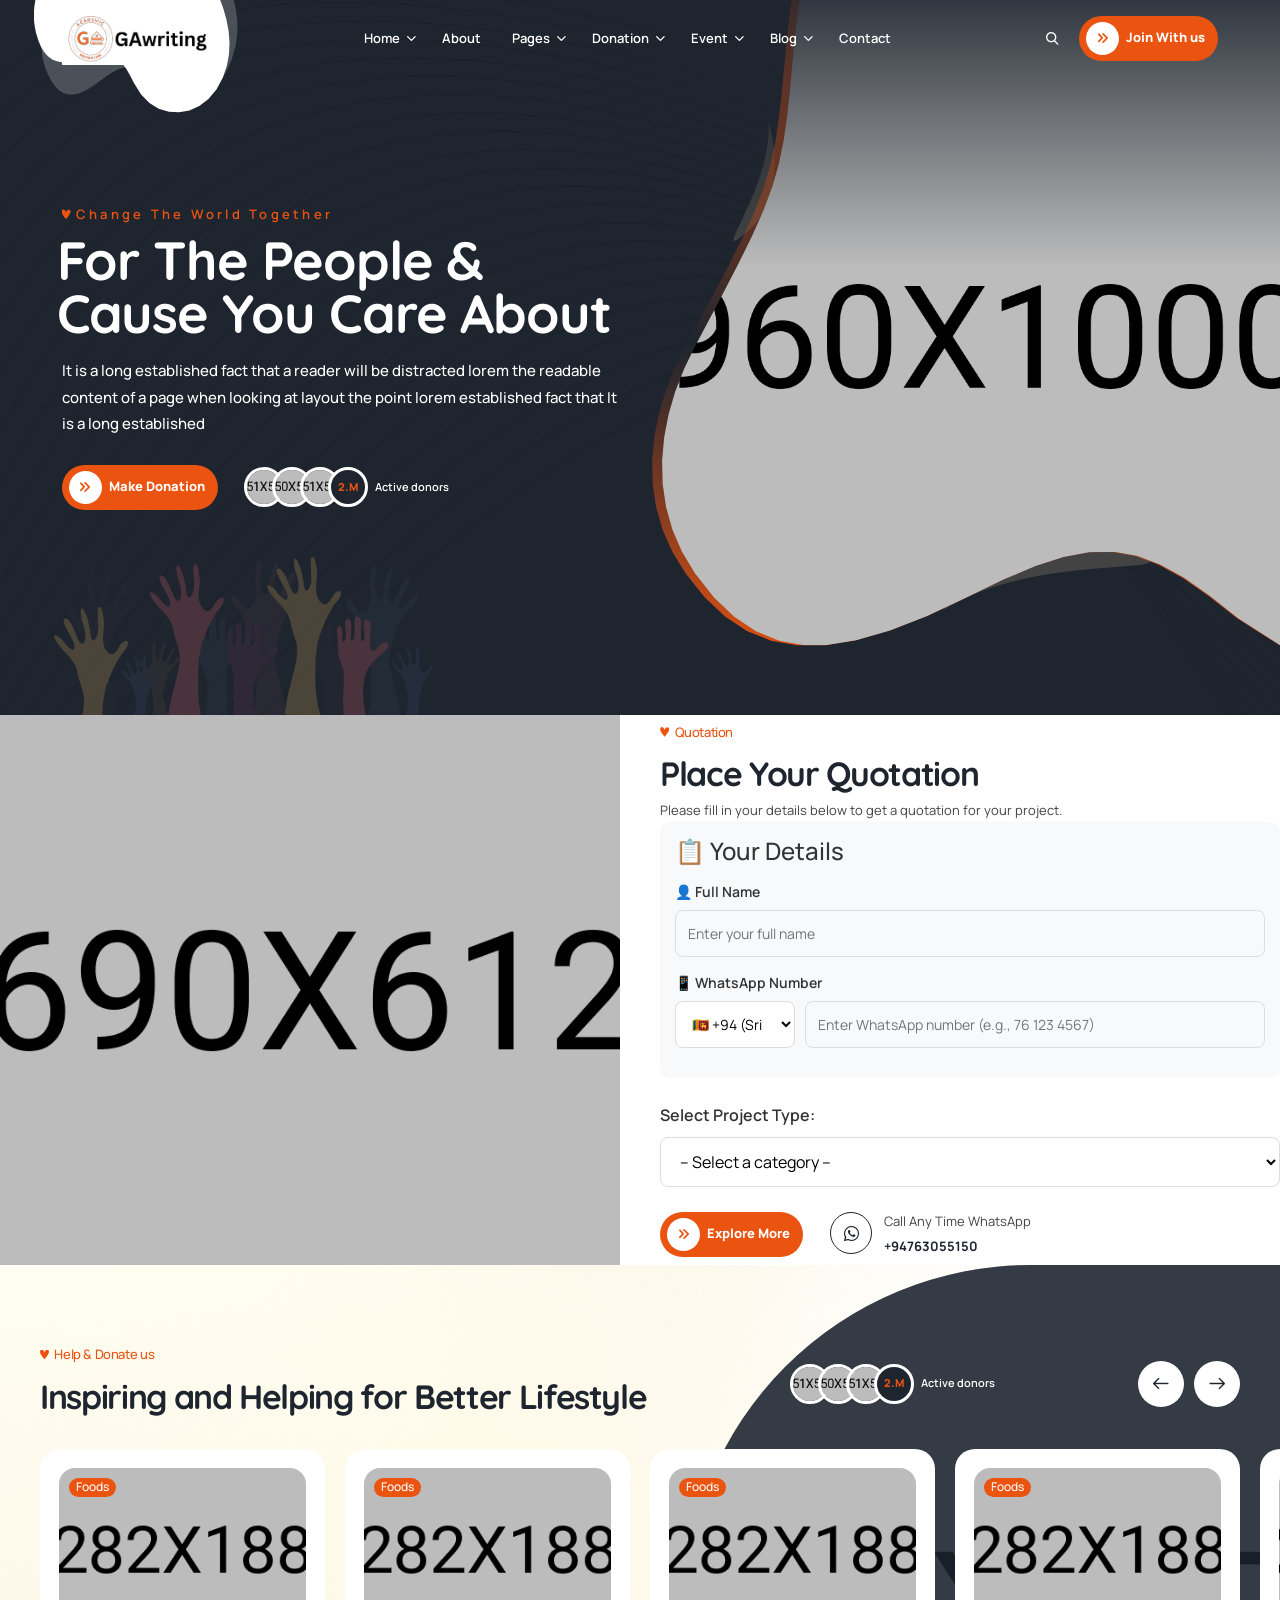
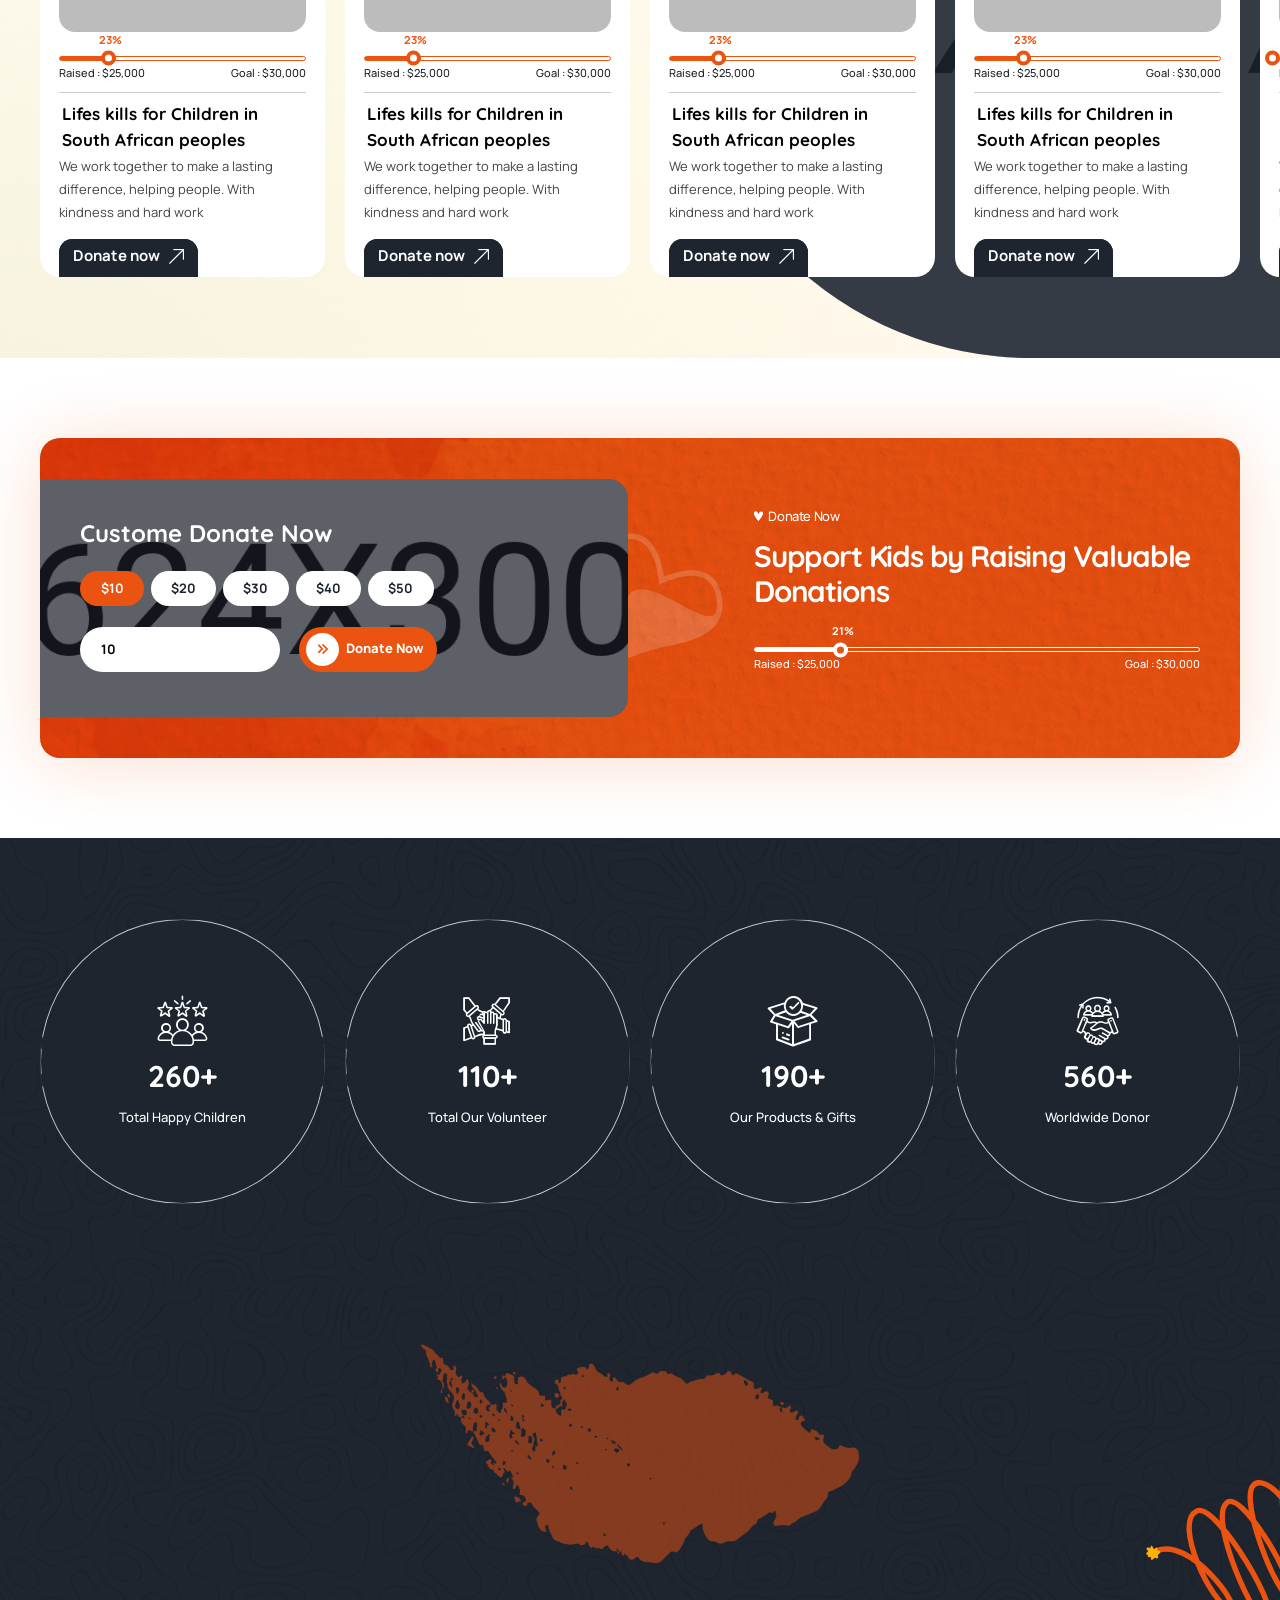
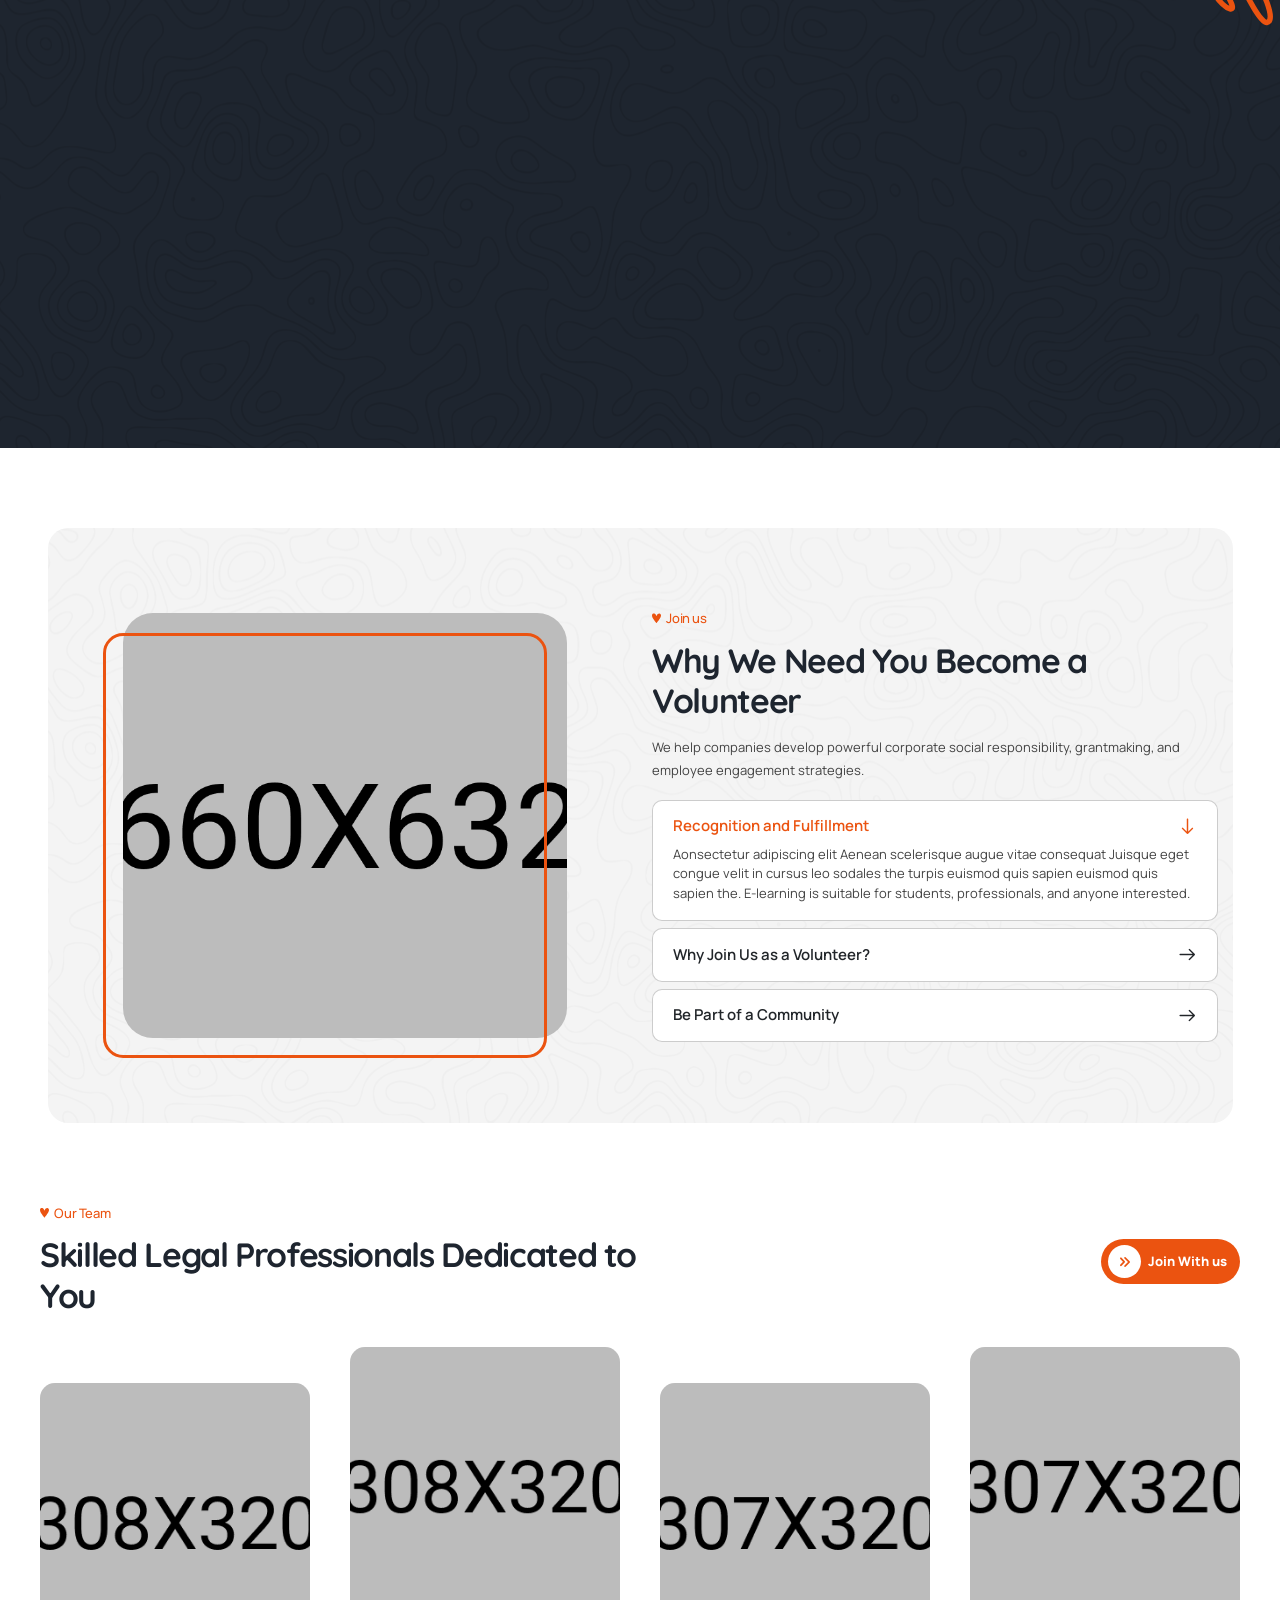
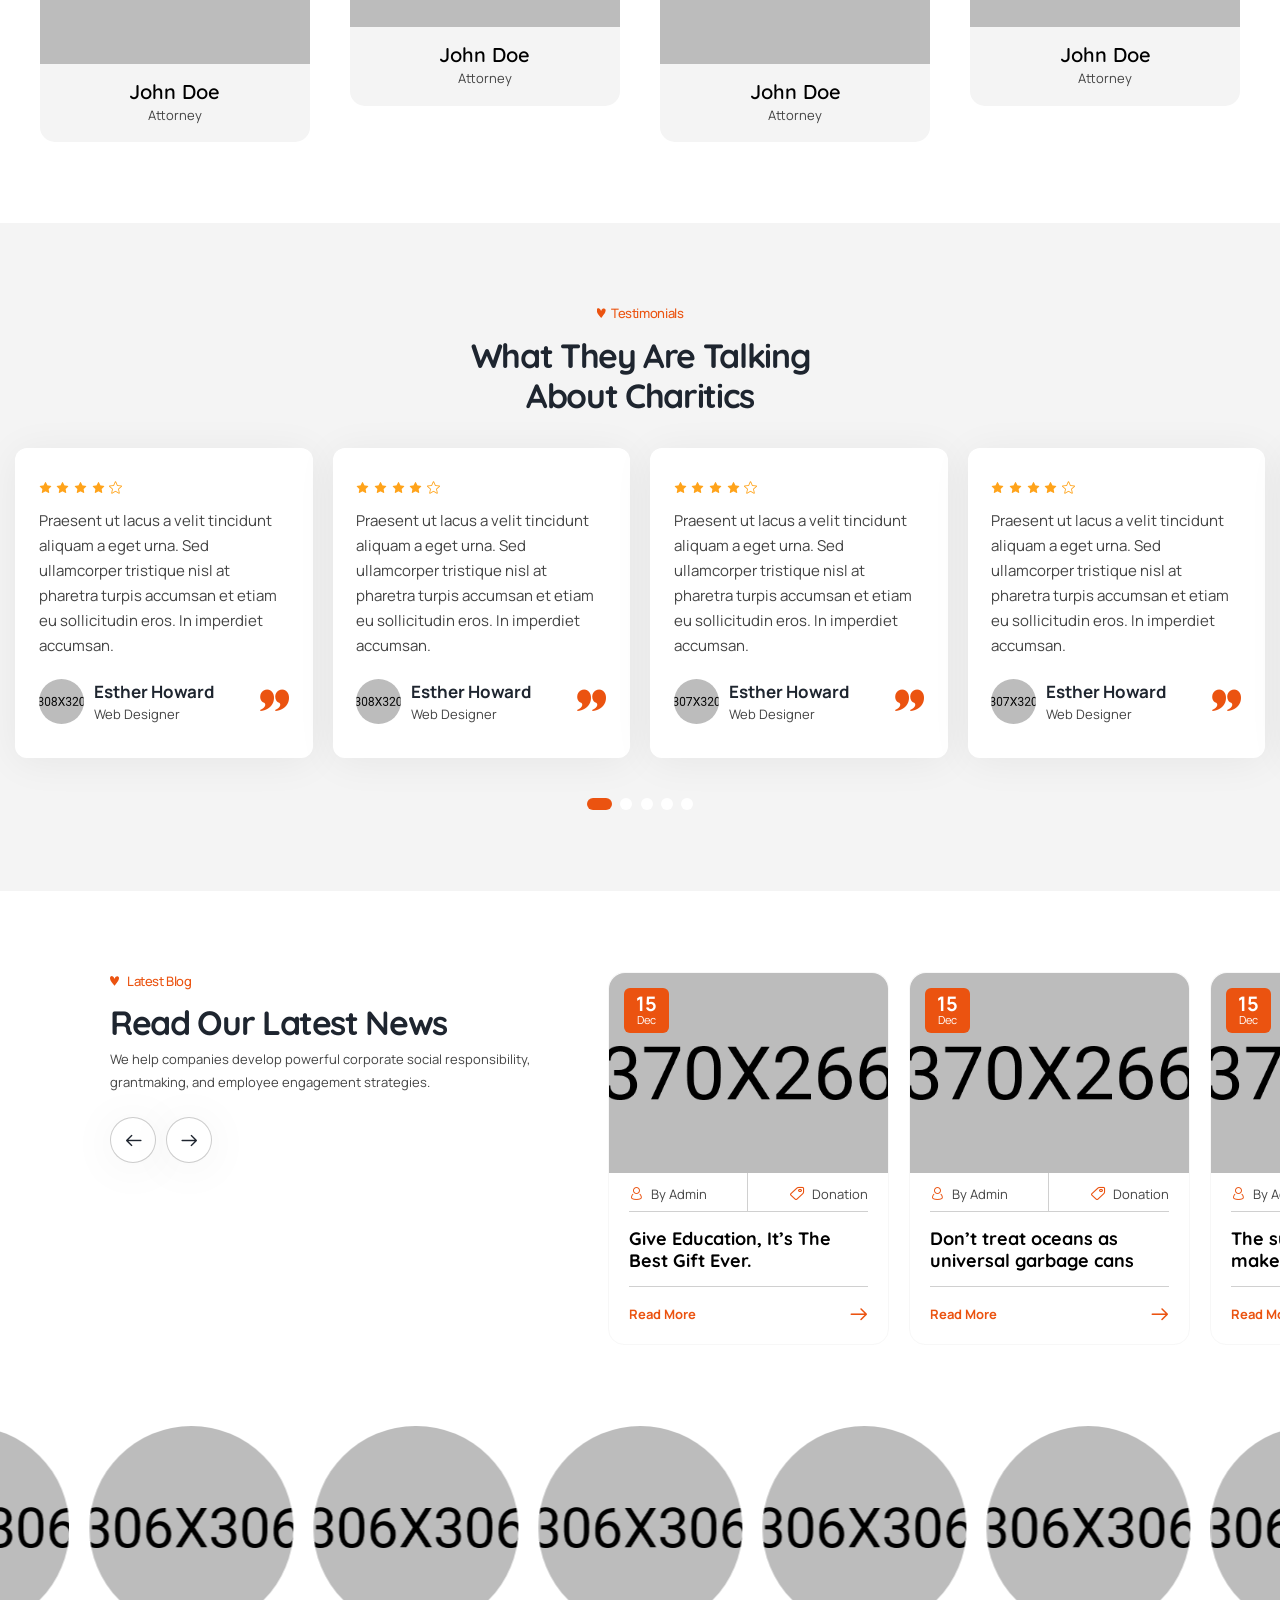
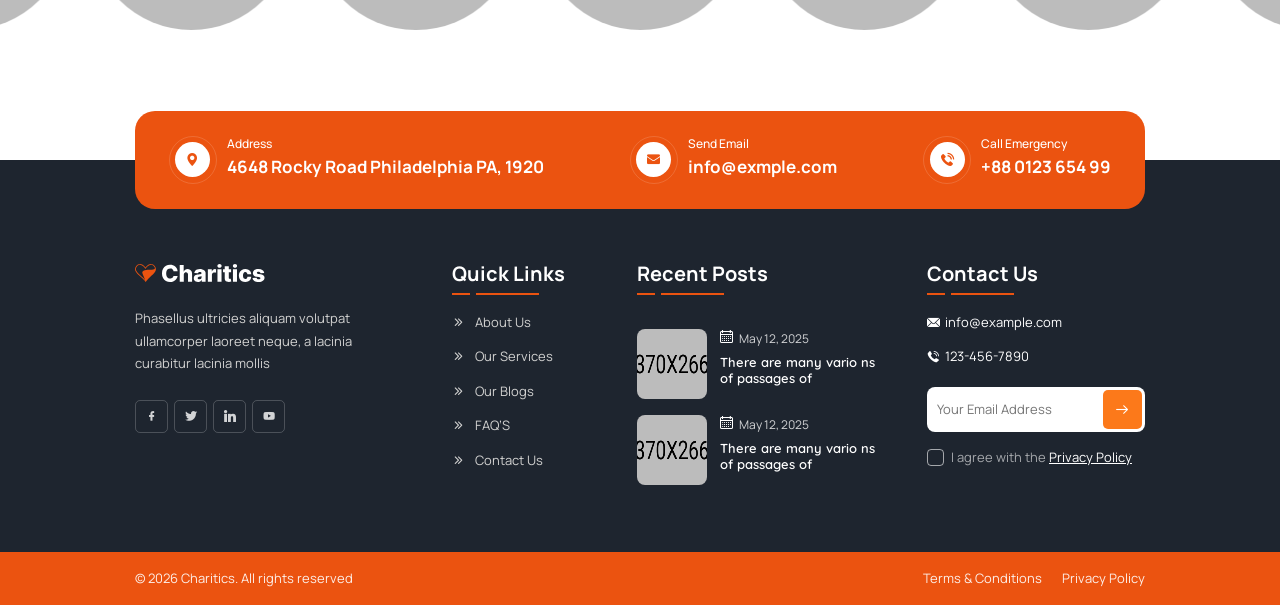
==== commit 735de465: "Update index.html" ====
--- a/index.html
+++ b/index.html
@@ -214,6 +214,7 @@
         <!-- ABOUT SECTION START -->
 
    <!-- Font Awesome CDN -->
+<!-- Font Awesome CDN -->
 <link rel="stylesheet" href="https://cdnjs.cloudflare.com/ajax/libs/font-awesome/6.5.0/css/all.min.css">
 
 <div class="row row-cols-md-2 row-cols-1 align-items-center gy-4 ul-about-row">
@@ -273,20 +274,17 @@
                 <select id="categorySelect" style="width: 100%; padding: 12px 15px; border: 1px solid #ddd; border-radius: 8px; font-size: 16px; background-color: #fff;">
                     <option value="">-- Select a category --</option>
                     
-                    <!-- Business Administration (INR 3.50) -->
                     <option value="Business Administration" data-price="3.50" data-category="Business Administration">▶️ Business Administration (INR 3.50/word)</option>
                     <option value="Business Management" data-parent="Business Administration" data-price="3.50" style="padding-left: 20px;">&nbsp;&nbsp;&nbsp;└ Business Management</option>
                     <option value="Entrepreneurship" data-parent="Business Administration" data-price="3.50" style="padding-left: 20px;">&nbsp;&nbsp;&nbsp;└ Entrepreneurship</option>
                     <option value="International Business" data-parent="Business Administration" data-price="3.50" style="padding-left: 20px;">&nbsp;&nbsp;&nbsp;└ International Business</option>
                     <option value="Strategic Management" data-parent="Business Administration" data-price="3.50" style="padding-left: 20px;">&nbsp;&nbsp;&nbsp;└ Strategic Management</option>
                     
-                    <!-- Project Management (INR 5.50) -->
                     <option value="Project Management" data-price="5.50" data-category="Project Management">▶️ Project Management (INR 5.50/word)</option>
                     <option value="Project Planning" data-parent="Project Management" data-price="5.50" style="padding-left: 20px;">&nbsp;&nbsp;&nbsp;└ Project Planning</option>
                     <option value="Risk Management" data-parent="Project Management" data-price="5.50" style="padding-left: 20px;">&nbsp;&nbsp;&nbsp;└ Risk Management</option>
                     <option value="Report" data-parent="Project Management" data-price="5.50" style="padding-left: 20px;">&nbsp;&nbsp;&nbsp;└ Report</option>
                     
-                    <!-- Marketing (INR 4.50) -->
                     <option value="Marketing" data-price="4.50" data-category="Marketing">▶️ Marketing (INR 4.50/word)</option>
                     <option value="Digital Marketing" data-parent="Marketing" data-price="4.50" style="padding-left: 20px;">&nbsp;&nbsp;&nbsp;└ Digital Marketing</option>
                     <option value="Branding" data-parent="Marketing" data-price="4.50" style="padding-left: 20px;">&nbsp;&nbsp;&nbsp;└ Branding</option>
@@ -297,25 +295,21 @@
                     <option value="Accounting" data-price="6.50" data-category="Accounting">▶️ Accounting (INR 6.50/word)</option>
                     <option value="Finance" data-price="6.50" data-category="Finance">▶️ Finance (INR 6.50/word)</option>
                     
-                    <!-- Information Technology -->
                     <option value="Information Technology" data-price="0" data-category="Information Technology">▶️ Information Technology</option>
                     <option value="Web Development" data-parent="Information Technology" data-price="7.00" style="padding-left: 20px;">&nbsp;&nbsp;&nbsp;└ Web Development (INR 7.00/word)</option>
                     <option value="Database Systems" data-parent="Information Technology" data-price="6.50" style="padding-left: 20px;">&nbsp;&nbsp;&nbsp;└ Database Systems (INR 6.50/word)</option>
                     <option value="Networking" data-parent="Information Technology" data-price="6.50" style="padding-left: 20px;">&nbsp;&nbsp;&nbsp;└ Networking (INR 6.50/word)</option>
                     <option value="Cybersecurity" data-parent="Information Technology" data-price="7.00" style="padding-left: 20px;">&nbsp;&nbsp;&nbsp;└ Cybersecurity (INR 7.00/word)</option>
                     
-                    <!-- Computer Science -->
                     <option value="Computer Science" data-price="6.50" data-category="Computer Science">▶️ Computer Science (INR 6.50/word)</option>
                     <option value="Desktop Applications" data-parent="Computer Science" data-price="6.50" style="padding-left: 20px;">&nbsp;&nbsp;&nbsp;└ Desktop Applications</option>
                     <option value="Web Applications" data-parent="Computer Science" data-price="6.50" style="padding-left: 20px;">&nbsp;&nbsp;&nbsp;└ Web Applications</option>
                     <option value="Mobile Application" data-parent="Computer Science" data-price="6.50" style="padding-left: 20px;">&nbsp;&nbsp;&nbsp;└ Mobile Application</option>
                     
-                    <!-- Engineering -->
                     <option value="Engineering" data-price="6.50" data-category="Engineering">▶️ Engineering (INR 6.50/word)</option>
                     <option value="Mechanical Engineering" data-parent="Engineering" data-price="7.50" style="padding-left: 20px;">&nbsp;&nbsp;&nbsp;└ Mechanical Engineering (INR 7.50/word)</option>
                     <option value="Electrical Engineering" data-parent="Engineering" data-price="7.50" style="padding-left: 20px;">&nbsp;&nbsp;&nbsp;└ Electrical Engineering (INR 7.50/word)</option>
                     
-                    <!-- Research -->
                     <option value="Research" data-price="0" data-category="Research">▶️ Research</option>
                     <option value="Essay Writing" data-parent="Research" data-price="3.50" style="padding-left: 20px;">&nbsp;&nbsp;&nbsp;└ Essay Writing (INR 3.50/word)</option>
                     <option value="Research Papers" data-parent="Research" data-price="6.50" style="padding-left: 20px;">&nbsp;&nbsp;&nbsp;└ Research Papers (INR 6.50/word)</option>
@@ -354,7 +348,6 @@
                         </div>
                     </div>
                     
-                    <!-- Generate Quotation Button -->
                     <button id="generateQuotationBtn" style="width: 100%; margin-top: 20px; padding: 12px; background: linear-gradient(135deg, #28a745, #20c997); color: white; border: none; border-radius: 8px; font-size: 16px; font-weight: bold; cursor: pointer; transition: transform 0.2s;">
                         📄 Generate Quotation
                     </button>
@@ -381,7 +374,7 @@
 <div id="quotationModal" style="display: none; position: fixed; top: 0; left: 0; width: 100%; height: 100%; background: rgba(0,0,0,0.7); z-index: 9999; justify-content: center; align-items: center; padding: 20px;">
     <div style="background: white; max-width: 500px; width: 100%; border-radius: 15px; padding: 25px; position: relative; max-height: 90%; overflow-y: auto;">
         <div style="display: flex; justify-content: flex-end; gap: 10px; margin-bottom: 15px;">
-            <button id="doneBtnInModal" style="background: #28a745; color: white; border: none; border-radius: 8px; padding: 8px 20px; cursor: pointer; font-weight: bold;">✅ Done</button>
+            <button id="doneBtnInModal" style="background: #28a745; color: white; border: none; border-radius: 8px; padding: 8px 20px; cursor: pointer; font-weight: bold;">✅ Send to Admin</button>
             <button onclick="closeQuotation()" style="background: #dc3545; color: white; border: none; border-radius: 8px; padding: 8px 20px; cursor: pointer; font-weight: bold;">✖ Close</button>
         </div>
         <div id="quotationContent"></div>
@@ -402,7 +395,6 @@
     const selectedPriceDisplay = document.getElementById('selectedPriceDisplay');
     const perHourNotice = document.getElementById('perHourNotice');
     
-    // User details elements
     const userNameInput = document.getElementById('userName');
     const countryCodeSelect = document.getElementById('countryCode');
     const whatsappNumberInput = document.getElementById('whatsappNumber');
@@ -412,12 +404,10 @@
     let isPerHourService = false;
     let currentQuotationData = null;
 
-    // Calculate total amount
     function calculateAmount(units, unitPrice) {
         return units * unitPrice;
     }
 
-    // Format number
     function formatNumber(num) {
         return num.toLocaleString('en-IN', {
             minimumFractionDigits: 2,
@@ -425,7 +415,6 @@
         });
     }
 
-    // Update number display
     function updateNumber() {
         let units = parseFloat(numberInput.value) || 0;
         if (units < 0) {
@@ -445,7 +434,6 @@
         }
     }
 
-    // Clear input and set focus
     function clearAndFocusInput() {
         numberInput.value = '';
         numberDisplay.textContent = '0';
@@ -454,7 +442,6 @@
         numberInput.focus();
     }
 
-    // Validate phone number
     function validatePhoneNumber() {
         const phoneNumber = whatsappNumberInput.value.trim();
         if (phoneNumber.length < 5) {
@@ -465,37 +452,7 @@
         return true;
     }
 
-    // Send WhatsApp Message
-    function sendWhatsAppMessage(quotationData, userPhoneNumber) {
-        // Create message text
-        const message = `*📄 NEW QUOTATION REQUEST*
-        
-*👤 Client Details:*
-Name: ${quotationData.userName}
-WhatsApp: +${quotationData.countryCode} ${quotationData.whatsappNumber}
-
-*📋 Project Details:*
-Project Type: ${quotationData.projectType}
-Unit Price: INR ${quotationData.unitPrice.toFixed(2)} / ${quotationData.isPerHour ? 'hour' : 'word'}
-${quotationData.isPerHour ? 'Hours' : 'Words'}: ${quotationData.quantity.toLocaleString('en-IN')}
-
-*💰 Total Amount:*
-Subtotal: INR ${quotationData.subtotal}
-Total: INR ${quotationData.totalAmount}
-
-*📅 Date: ${new Date().toLocaleString()}*
-
-Thank you for your inquiry! We will get back to you soon.`;
-
-        // Encode message for URL
-        const encodedMessage = encodeURIComponent(message);
-        
-        // Open WhatsApp with the message (User's WhatsApp first)
-        const userWhatsAppUrl = `https://wa.me/${userPhoneNumber}?text=${encodedMessage}`;
-        window.open(userWhatsAppUrl, '_blank');
-    }
-
-    // Send to Admin WhatsApp
+    // Send ONLY to Admin WhatsApp
     function sendToAdminWhatsApp(quotationData) {
         const adminNumber = '94763055150';
         const message = `*📄 NEW QUOTATION REQUEST RECEIVED*
@@ -521,7 +478,6 @@
         window.open(adminWhatsAppUrl, '_blank');
     }
 
-    // Generate Quotation
     function generateQuotation() {
         const userName = userNameInput.value.trim();
         const countryCode = countryCodeSelect.value;
@@ -532,7 +488,6 @@
         const unitPrice = currentUnitPrice;
         const totalAmount = quantity * unitPrice;
         
-        // Validation
         if (!userName) {
             alert('⚠️ Please enter your name!');
             userNameInput.focus();
@@ -559,7 +514,6 @@
             return;
         }
         
-        // Store quotation data
         currentQuotationData = {
             userName: userName,
             countryCode: countryCode,
@@ -573,7 +527,6 @@
             date: new Date().toLocaleString()
         };
         
-        // Generate Quotation HTML
         const quotationHTML = `
             <div style="text-align: center; margin-bottom: 20px;">
                 <h2 style="color: #28a745; margin-bottom: 5px;">📄 QUOTATION</h2>
@@ -613,13 +566,11 @@
         document.getElementById('quotationContent').innerHTML = quotationHTML;
         document.getElementById('quotationModal').style.display = 'flex';
         
-        // Add event listener to Done button
         document.getElementById('doneBtnInModal').onclick = function() {
-            const userFullNumber = `${countryCode}${whatsappNumber.replace(/\D/g, '')}`;
-            sendWhatsAppMessage(currentQuotationData, userFullNumber);
+            // Send ONLY to Admin - NOT to user
             sendToAdminWhatsApp(currentQuotationData);
+            alert('✅ Quotation sent to Admin successfully!');
             closeQuotation();
-            // Reset form
             numberInput.value = '';
             updateNumber();
         };
@@ -638,7 +589,6 @@
         document.getElementById('quotationModal').style.display = 'none';
     }
 
-    // Handle dropdown change
     function handleCategoryChange() {
         const selectedOption = selectElement.options[selectElement.selectedIndex];
         const selectedValue = selectElement.value;
@@ -681,7 +631,6 @@
         clearAndFocusInput();
     }
 
-    // Event listeners
     selectElement.addEventListener('change', handleCategoryChange);
     numberInput.addEventListener('input', updateNumber);
     whatsappNumberInput.addEventListener('input', validatePhoneNumber);
@@ -689,7 +638,6 @@
     
     handleCategoryChange();
     
-    // Close modal when clicking outside
     window.onclick = function(event) {
         const modal = document.getElementById('quotationModal');
         if (event.target === modal) {
@@ -697,6 +645,36 @@
         }
     }
 </script>
+
+<style>
+    #categorySelect option {
+        padding: 10px;
+        font-size: 14px;
+    }
+    
+    #categorySelect option[style*="padding-left: 20px"] {
+        background-color: #f9f9f9;
+        color: #555;
+    }
+    
+    #categorySelect:focus, #numberInput:focus {
+        outline: none;
+        border-color: #007bff;
+        box-shadow: 0 0 0 3px rgba(0,123,255,0.25);
+    }
+    
+    #generateQuotationBtn:hover {
+        transform: scale(1.02);
+        opacity: 0.9;
+    }
+    
+    @media (max-width: 576px) {
+        .number-input-field div {
+            flex-direction: column;
+            align-items: flex-start !important;
+        }
+    }
+</style>
 
 <style>
     #categorySelect option {
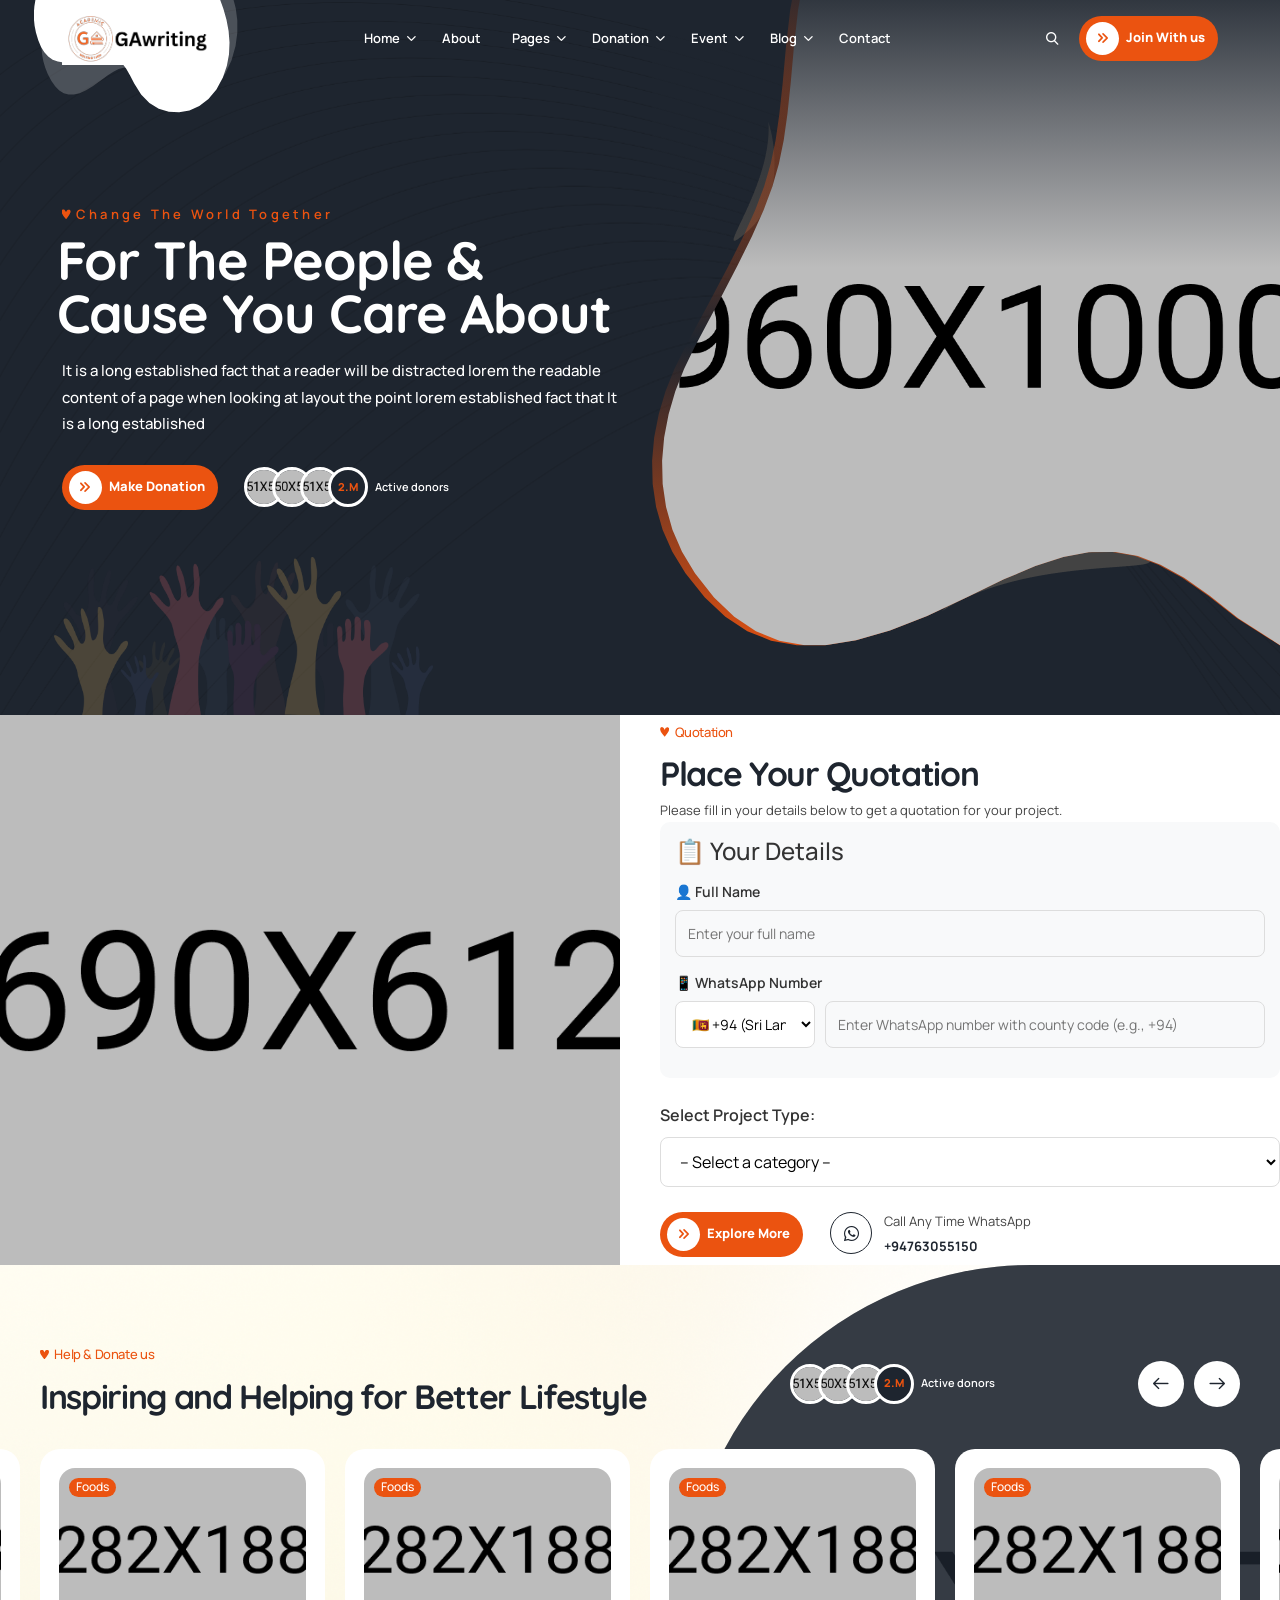
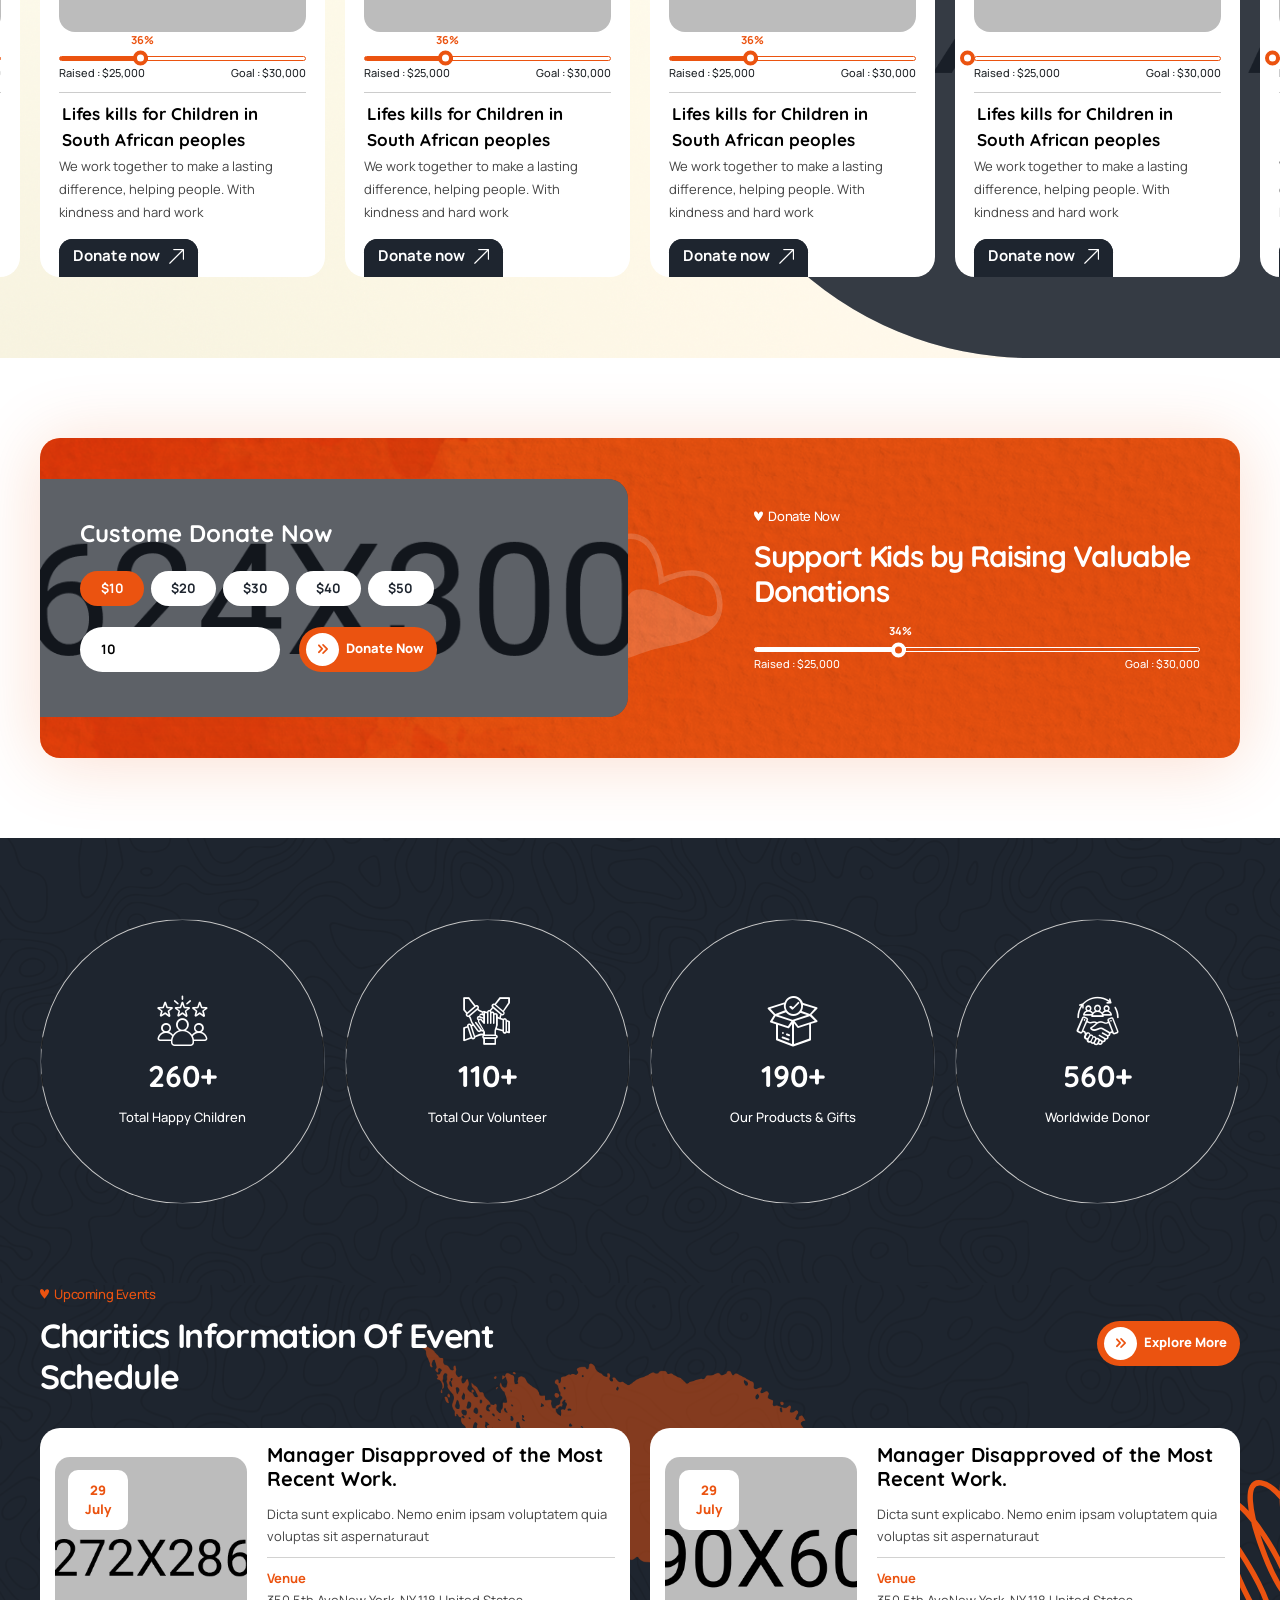
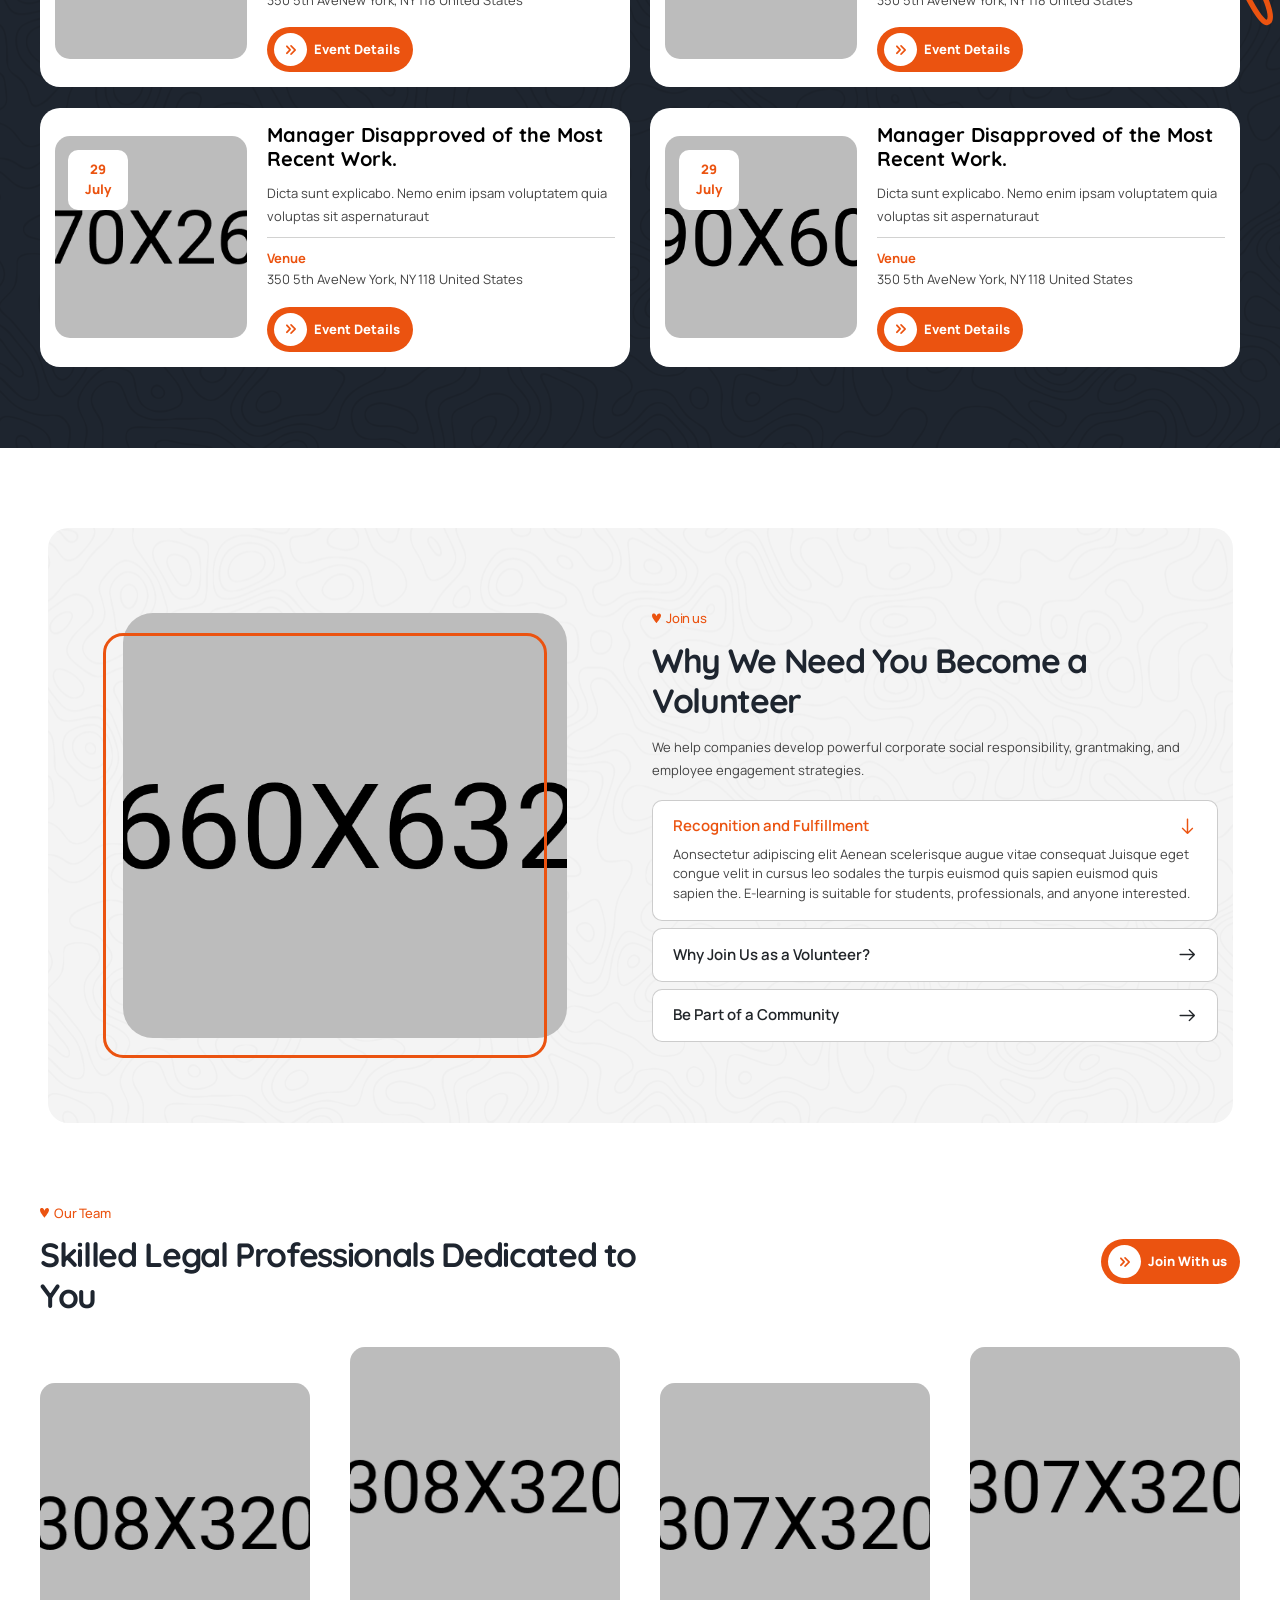
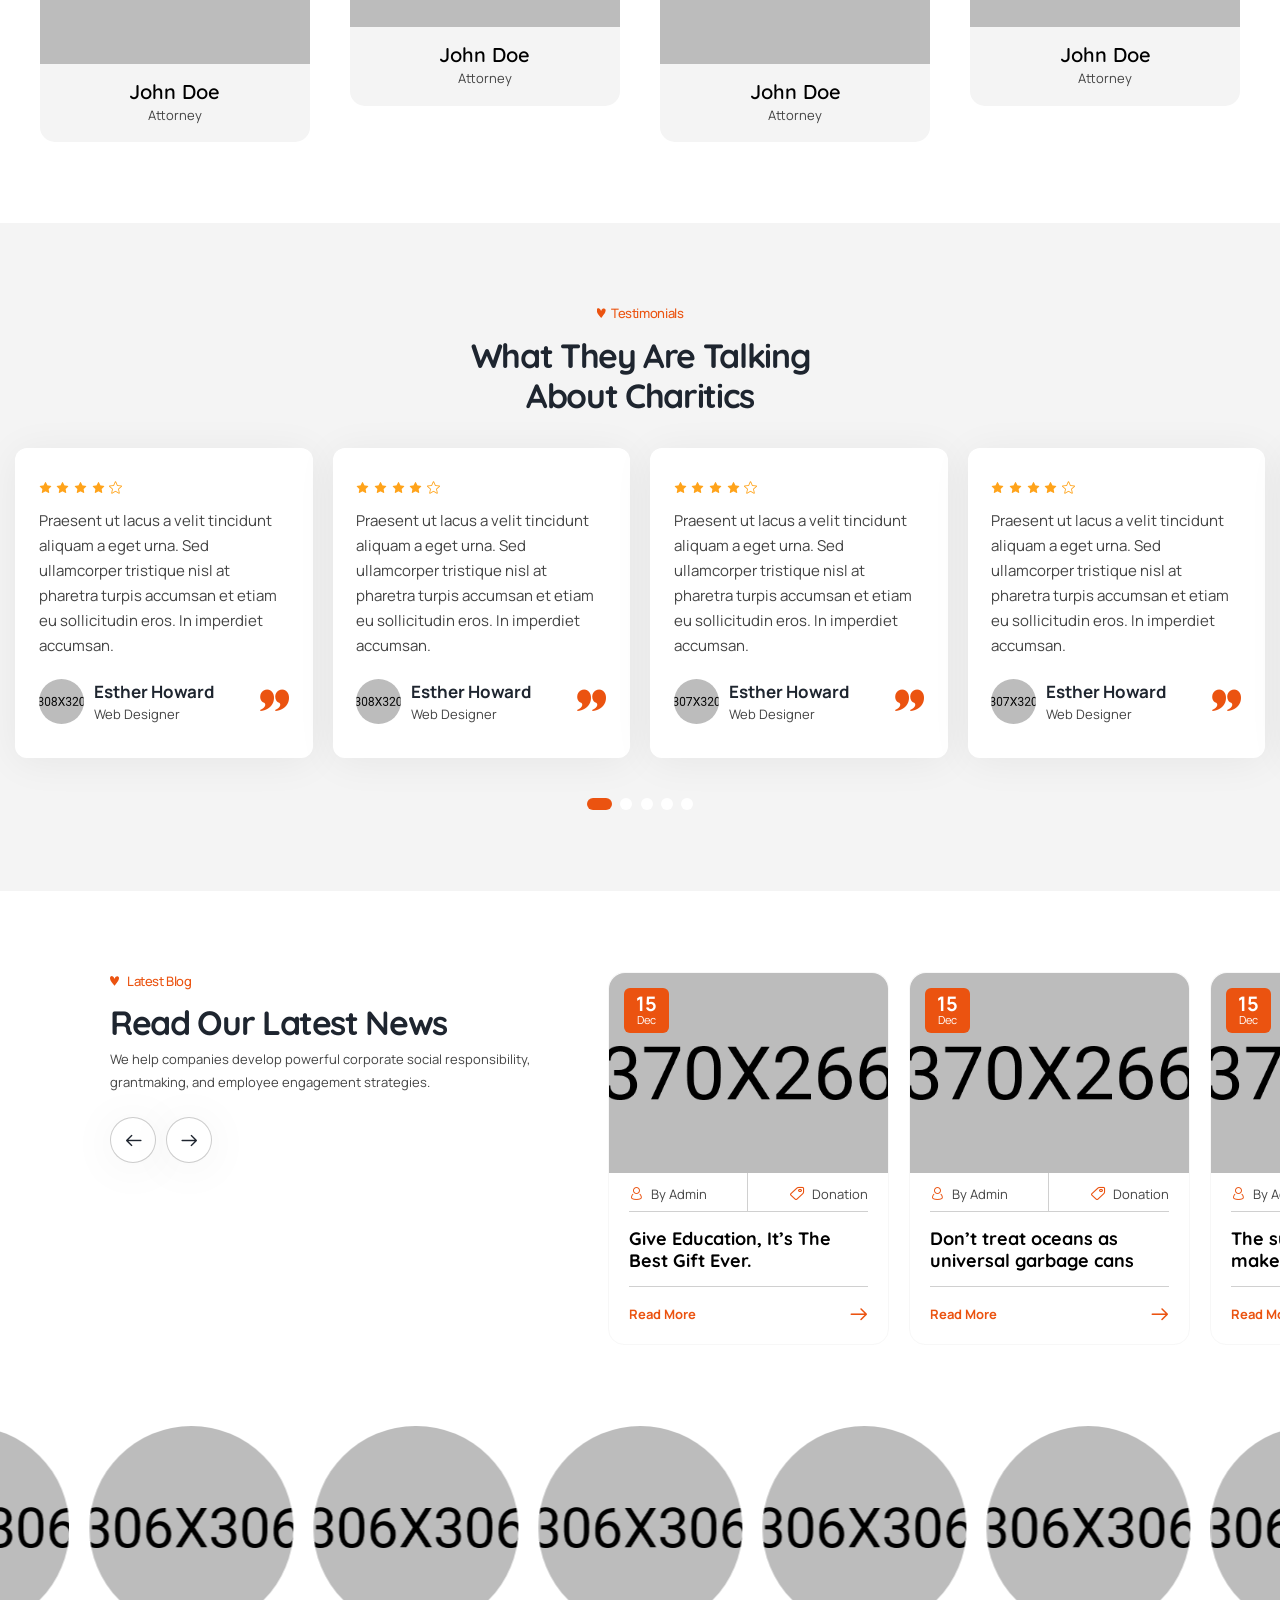
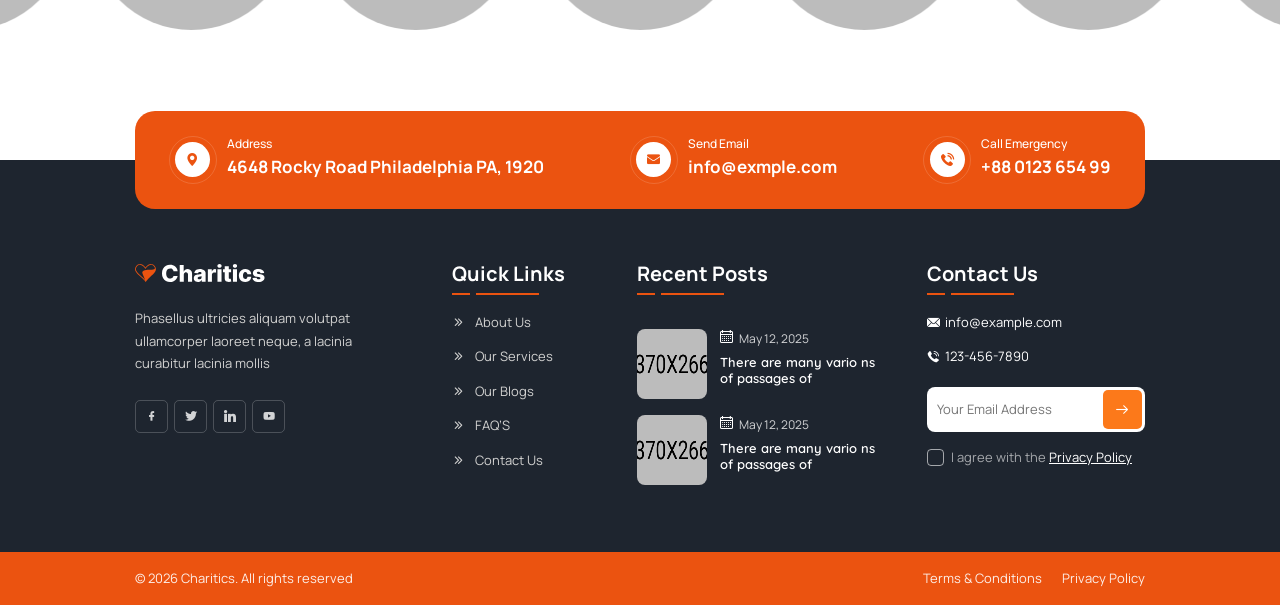
==== commit abd0c529: "Update index.html" ====
--- a/index.html
+++ b/index.html
@@ -213,7 +213,6 @@
 
         <!-- ABOUT SECTION START -->
 
-   <!-- Font Awesome CDN -->
 <!-- Font Awesome CDN -->
 <link rel="stylesheet" href="https://cdnjs.cloudflare.com/ajax/libs/font-awesome/6.5.0/css/all.min.css">
 
@@ -251,20 +250,104 @@
                 <div style="margin-bottom: 15px;">
                     <label style="display: block; margin-bottom: 8px; font-weight: 600; color: #333; font-size: 14px;">📱 WhatsApp Number</label>
                     <div style="display: flex; gap: 10px; flex-wrap: wrap;">
-                        <select id="countryCode" style="width: 120px; padding: 12px; border: 1px solid #ddd; border-radius: 8px; font-size: 14px; background: white;">
-                            <option value="94" data-flag="🇱🇰">🇱🇰 +94 (Sri Lanka)</option>
-                            <option value="91" data-flag="🇮🇳">🇮🇳 +91 (India)</option>
-                            <option value="1" data-flag="🇺🇸">🇺🇸 +1 (USA)</option>
-                            <option value="44" data-flag="🇬🇧">🇬🇧 +44 (UK)</option>
-                            <option value="61" data-flag="🇦🇺">🇦🇺 +61 (Australia)</option>
-                            <option value="971" data-flag="🇦🇪">🇦🇪 +971 (UAE)</option>
-                            <option value="966" data-flag="🇸🇦">🇸🇦 +966 (Saudi Arabia)</option>
-                            <option value="65" data-flag="🇸🇬">🇸🇬 +65 (Singapore)</option>
-                            <option value="60" data-flag="🇲🇾">🇲🇾 +60 (Malaysia)</option>
+                        <select id="countryCode" style="width: 140px; padding: 12px; border: 1px solid #ddd; border-radius: 8px; font-size: 14px; background: white;">
+                            <option value="94">🇱🇰 +94 (Sri Lanka)</option>
+                            <option value="91">🇮🇳 +91 (India)</option>
+                            <option value="1">🇺🇸 +1 (USA)</option>
+                            <option value="44">🇬🇧 +44 (UK)</option>
+                            <option value="61">🇦🇺 +61 (Australia)</option>
+                            <option value="971">🇦🇪 +971 (UAE)</option>
+                            <option value="966">🇸🇦 +966 (Saudi Arabia)</option>
+                            <option value="65">🇸🇬 +65 (Singapore)</option>
+                            <option value="60">🇲🇾 +60 (Malaysia)</option>
+                            <option value="852">🇭🇰 +852 (Hong Kong)</option>
+                            <option value="86">🇨🇳 +86 (China)</option>
+                            <option value="81">🇯🇵 +81 (Japan)</option>
+                            <option value="49">🇩🇪 +49 (Germany)</option>
+                            <option value="33">🇫🇷 +33 (France)</option>
+                            <option value="39">🇮🇹 +39 (Italy)</option>
+                            <option value="7">🇷🇺 +7 (Russia)</option>
+                            <option value="55">🇧🇷 +55 (Brazil)</option>
+                            <option value="27">🇿🇦 +27 (South Africa)</option>
+                            <option value="20">🇪🇬 +20 (Egypt)</option>
+                            <option value="90">🇹🇷 +90 (Turkey)</option>
+                            <option value="82">🇰🇷 +82 (South Korea)</option>
+                            <option value="62">🇮🇩 +62 (Indonesia)</option>
+                            <option value="63">🇵🇭 +63 (Philippines)</option>
+                            <option value="66">🇹🇭 +66 (Thailand)</option>
+                            <option value="84">🇻🇳 +84 (Vietnam)</option>
+                            <option value="92">🇵🇰 +92 (Pakistan)</option>
+                            <option value="880">🇧🇩 +880 (Bangladesh)</option>
+                            <option value="977">🇳🇵 +977 (Nepal)</option>
+                            <option value="960">🇲🇻 +960 (Maldives)</option>
+                            <option value="358">🇫🇮 +358 (Finland)</option>
+                            <option value="47">🇳🇴 +47 (Norway)</option>
+                            <option value="46">🇸🇪 +46 (Sweden)</option>
+                            <option value="45">🇩🇰 +45 (Denmark)</option>
+                            <option value="31">🇳🇱 +31 (Netherlands)</option>
+                            <option value="32">🇧🇪 +32 (Belgium)</option>
+                            <option value="41">🇨🇭 +41 (Switzerland)</option>
+                            <option value="43">🇦🇹 +43 (Austria)</option>
+                            <option value="34">🇪🇸 +34 (Spain)</option>
+                            <option value="351">🇵🇹 +351 (Portugal)</option>
+                            <option value="30">🇬🇷 +30 (Greece)</option>
+                            <option value="48">🇵🇱 +48 (Poland)</option>
+                            <option value="420">🇨🇿 +420 (Czech Republic)</option>
+                            <option value="36">🇭🇺 +36 (Hungary)</option>
+                            <option value="40">🇷🇴 +40 (Romania)</option>
+                            <option value="380">🇺🇦 +380 (Ukraine)</option>
+                            <option value="370">🇱🇹 +370 (Lithuania)</option>
+                            <option value="371">🇱🇻 +371 (Latvia)</option>
+                            <option value="372">🇪🇪 +372 (Estonia)</option>
+                            <option value="353">🇮🇪 +353 (Ireland)</option>
+                            <option value="354">🇮🇸 +354 (Iceland)</option>
+                            <option value="356">🇲🇹 +356 (Malta)</option>
+                            <option value="389">🇲🇰 +389 (North Macedonia)</option>
+                            <option value="387">🇧🇦 +387 (Bosnia)</option>
+                            <option value="381">🇷🇸 +381 (Serbia)</option>
+                            <option value="385">🇭🇷 +385 (Croatia)</option>
+                            <option value="386">🇸🇮 +386 (Slovenia)</option>
+                            <option value="421">🇸🇰 +421 (Slovakia)</option>
+                            <option value="373">🇲🇩 +373 (Moldova)</option>
+                            <option value="998">🇺🇿 +998 (Uzbekistan)</option>
+                            <option value="7">🇰🇿 +7 (Kazakhstan)</option>
+                            <option value="995">🇬🇪 +995 (Georgia)</option>
+                            <option value="374">🇦🇲 +374 (Armenia)</option>
+                            <option value="994">🇦🇿 +994 (Azerbaijan)</option>
+                            <option value="996">🇰🇬 +996 (Kyrgyzstan)</option>
+                            <option value="992">🇹🇯 +992 (Tajikistan)</option>
+                            <option value="993">🇹🇲 +993 (Turkmenistan)</option>
+                            <option value="973">🇧🇭 +973 (Bahrain)</option>
+                            <option value="965">🇰🇼 +965 (Kuwait)</option>
+                            <option value="968">🇴🇲 +968 (Oman)</option>
+                            <option value="974">🇶🇦 +974 (Qatar)</option>
+                            <option value="961">🇱🇧 +961 (Lebanon)</option>
+                            <option value="962">🇯🇴 +962 (Jordan)</option>
+                            <option value="972">🇮🇱 +972 (Israel)</option>
+                            <option value="357">🇨🇾 +357 (Cyprus)</option>
+                            <option value="212">🇲🇦 +212 (Morocco)</option>
+                            <option value="216">🇹🇳 +216 (Tunisia)</option>
+                            <option value="213">🇩🇿 +213 (Algeria)</option>
+                            <option value="20">🇪🇬 +20 (Egypt)</option>
+                            <option value="234">🇳🇬 +234 (Nigeria)</option>
+                            <option value="254">🇰🇪 +254 (Kenya)</option>
+                            <option value="255">🇹🇿 +255 (Tanzania)</option>
+                            <option value="256">🇺🇬 +256 (Uganda)</option>
+                            <option value="263">🇿🇼 +263 (Zimbabwe)</option>
+                            <option value="260">🇿🇲 +260 (Zambia)</option>
+                            <option value="265">🇲🇼 +265 (Malawi)</option>
+                            <option value="258">🇲🇿 +258 (Mozambique)</option>
+                            <option value="264">🇳🇦 +264 (Namibia)</option>
+                            <option value="267">🇧🇼 +267 (Botswana)</option>
+                            <option value="268">🇸🇿 +268 (Eswatini)</option>
+                            <option value="266">🇱🇸 +266 (Lesotho)</option>
+                            <option value="230">🇲🇺 +230 (Mauritius)</option>
+                            <option value="248">🇸🇨 +248 (Seychelles)</option>
                         </select>
-                        <input type="tel" id="whatsappNumber" style="flex: 1; padding: 12px; border: 1px solid #ddd; border-radius: 8px; font-size: 14px;" placeholder="Enter WhatsApp number (e.g., 76 123 4567)">
+                        <input type="tel" id="whatsappNumber" style="flex: 1; padding: 12px; border: 1px solid #ddd; border-radius: 8px; font-size: 14px;" placeholder="Enter WhatsApp number with county code (e.g., +94)">
                     </div>
                     <div id="phoneError" style="font-size: 12px; color: #dc3545; margin-top: 5px; display: none;">⚠️ Please enter a valid phone number</div>
+                    <div id="countryDetectedMsg" style="font-size: 11px; color: #28a745; margin-top: 5px; display: none;">✓ Country code detected! Auto-selected.</div>
                 </div>
             </div>
 
@@ -399,10 +482,87 @@
     const countryCodeSelect = document.getElementById('countryCode');
     const whatsappNumberInput = document.getElementById('whatsappNumber');
     const phoneError = document.getElementById('phoneError');
+    const countryDetectedMsg = document.getElementById('countryDetectedMsg');
     
     let currentUnitPrice = 0;
     let isPerHourService = false;
     let currentQuotationData = null;
+
+    // Country code mapping (key: country code string, value: option value)
+    // This covers all major country codes (supports exact matches)
+    function detectAndSetCountryCode(inputValue) {
+        // Remove any non-digit characters except '+'
+        let cleanValue = inputValue.replace(/[^\d+]/g, '');
+        
+        // Check if starts with '+'
+        if (cleanValue.startsWith('+')) {
+            cleanValue = cleanValue.substring(1);
+        }
+        
+        // Try to match country codes (longest first to avoid partial matches)
+        const countryCodes = [
+            '971', '966', '880', '852', '855', '856', '994', '996', '998', '992', '993',
+            '977', '960', '358', '351', '356', '354', '353', '372', '371', '370', '380',
+            '389', '387', '386', '385', '381', '421', '420', '423', '373', '374', '995',
+            '992', '993', '994', '996', '998', '263', '267', '268', '265', '264', '260',
+            '258', '256', '255', '254', '253', '252', '251', '250', '249', '248', '247',
+            '246', '245', '244', '243', '242', '241', '240', '239', '238', '237', '236',
+            '235', '234', '233', '232', '231', '230', '229', '228', '227', '226', '225',
+            '224', '223', '222', '221', '220', '218', '216', '215', '214', '213', '212',
+            '211', '210', '975', '974', '973', '972', '971', '970', '968', '967', '966',
+            '965', '964', '963', '962', '961', '960', '94', '93', '92', '91', '90', '89',
+            '88', '86', '84', '82', '81', '66', '65', '64', '63', '62', '61', '60', '58',
+            '57', '56', '55', '54', '53', '52', '51', '50', '49', '48', '47', '46', '45',
+            '44', '43', '42', '41', '40', '39', '38', '37', '36', '35', '34', '33', '32',
+            '31', '30', '27', '20', '1', '7'
+        ];
+        
+        for (let code of countryCodes) {
+            if (cleanValue.startsWith(code)) {
+                // Check if the option exists
+                let optionExists = false;
+                for (let i = 0; i < countryCodeSelect.options.length; i++) {
+                    if (countryCodeSelect.options[i].value === code) {
+                        countryCodeSelect.value = code;
+                        optionExists = true;
+                        break;
+                    }
+                }
+                
+                if (optionExists) {
+                    countryDetectedMsg.style.display = 'block';
+                    setTimeout(() => {
+                        countryDetectedMsg.style.display = 'none';
+                    }, 2000);
+                    return true;
+                }
+            }
+        }
+        
+        return false;
+    }
+
+    // Detect country code from input (when user types with +)
+    function handleWhatsAppInput(e) {
+        const inputValue = e.target.value;
+        
+        // Check if user is typing a country code (starts with +)
+        if (inputValue.startsWith('+')) {
+            const detected = detectAndSetCountryCode(inputValue);
+            if (detected) {
+                // Remove the country code from the number field so user continues with local number
+                const countryCode = countryCodeSelect.value;
+                let remainingNumber = inputValue.substring(1);
+                // Remove the matched country code from the beginning
+                if (remainingNumber.startsWith(countryCode)) {
+                    remainingNumber = remainingNumber.substring(countryCode.length);
+                    whatsappNumberInput.value = remainingNumber;
+                }
+            }
+        }
+        
+        validatePhoneNumber();
+    }
 
     function calculateAmount(units, unitPrice) {
         return units * unitPrice;
@@ -452,7 +612,6 @@
         return true;
     }
 
-    // Send ONLY to Admin WhatsApp
     function sendToAdminWhatsApp(quotationData) {
         const adminNumber = '94763055150';
         const message = `*📄 NEW QUOTATION REQUEST RECEIVED*
@@ -567,7 +726,6 @@
         document.getElementById('quotationModal').style.display = 'flex';
         
         document.getElementById('doneBtnInModal').onclick = function() {
-            // Send ONLY to Admin - NOT to user
             sendToAdminWhatsApp(currentQuotationData);
             alert('✅ Quotation sent to Admin successfully!');
             closeQuotation();
@@ -631,9 +789,11 @@
         clearAndFocusInput();
     }
 
+    // Event listeners
     selectElement.addEventListener('change', handleCategoryChange);
     numberInput.addEventListener('input', updateNumber);
-    whatsappNumberInput.addEventListener('input', validatePhoneNumber);
+    whatsappNumberInput.addEventListener('input', handleWhatsAppInput);
+    whatsappNumberInput.addEventListener('blur', validatePhoneNumber);
     document.getElementById('generateQuotationBtn').addEventListener('click', generateQuotation);
     
     handleCategoryChange();
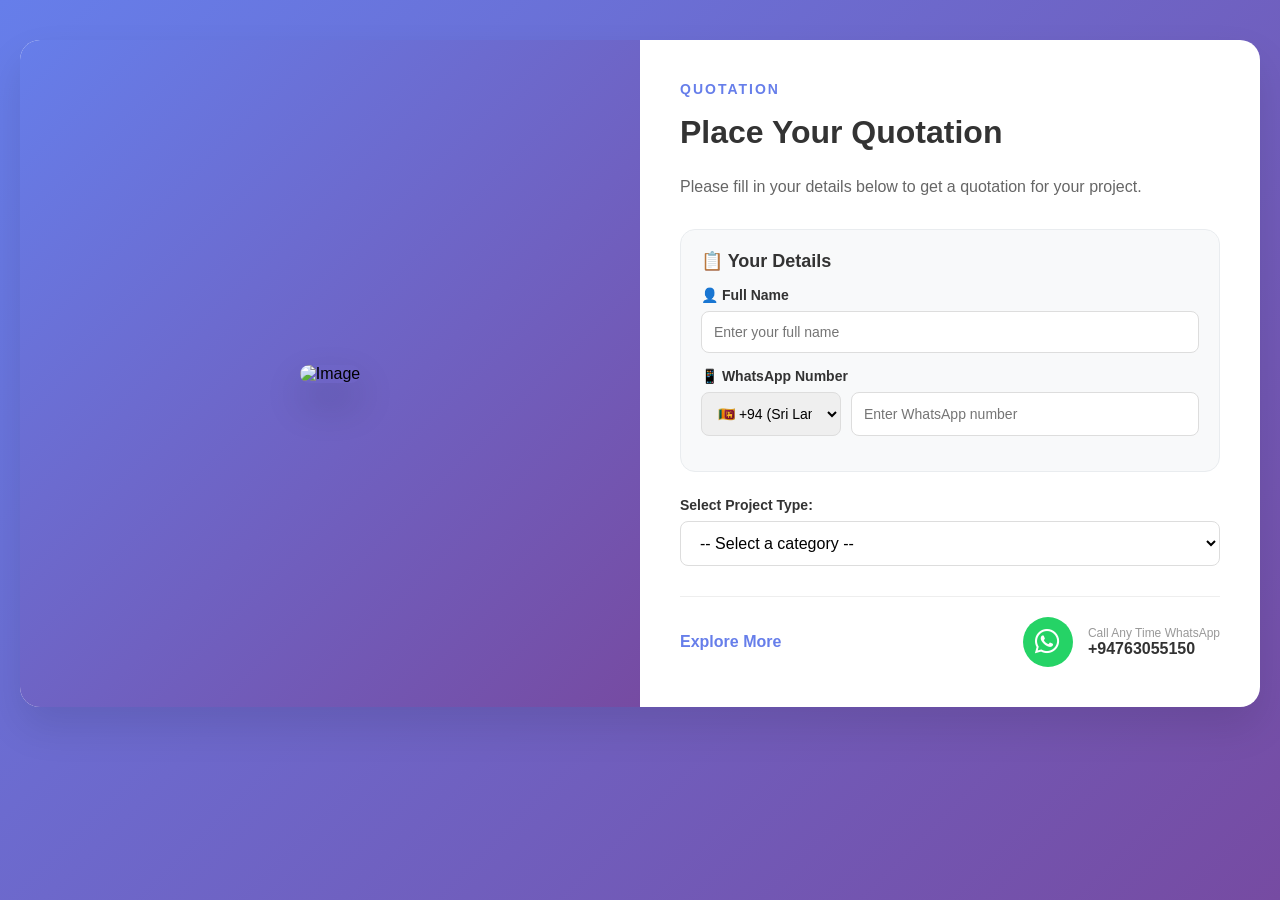
==== commit a15925ee: "d d" ====
--- a/index.html
+++ b/index.html
@@ -1,2058 +1,1013 @@
-
 <!DOCTYPE html>
 <html lang="en">
-
 <head>
     <meta charset="UTF-8">
     <meta name="viewport" content="width=device-width, initial-scale=1.0">
-    <title>Charitics - NGO & Non Profit HTML Template</title>
-
-    <!-- libraries CSS -->
-    <link rel="stylesheet" href="assets/icon/flaticon_charitics.css">
-    <link rel="stylesheet" href="assets/vendor/bootstrap/bootstrap.min.css">
-    <link rel="stylesheet" href="assets/vendor/splide/splide.min.css">
-    <link rel="stylesheet" href="assets/vendor/swiper/swiper-bundle.min.css">
-    <link rel="stylesheet" href="assets/vendor/slim-select/slimselect.css">
-    <link rel="stylesheet" href="assets/vendor/animate-wow/animate.min.css">
-    <link rel="stylesheet" href="assets/vendor/flatpickr/flatpickr.min.css">
-
-    <!-- custom CSS -->
-    <link rel="stylesheet" href="assets/css/style.css">
+    <title>Quotation System - Academic & Business Services</title>
+    
+    <!-- Font Awesome CDN -->
+    <link rel="stylesheet" href="https://cdnjs.cloudflare.com/ajax/libs/font-awesome/6.5.0/css/all.min.css">
+    
+    <style>
+        * {
+            margin: 0;
+            padding: 0;
+            box-sizing: border-box;
+        }
+        
+        body {
+            font-family: 'Segoe UI', Tahoma, Geneva, Verdana, sans-serif;
+            background: linear-gradient(135deg, #667eea 0%, #764ba2 100%);
+            min-height: 100vh;
+            padding: 40px 20px;
+        }
+        
+        .main-container {
+            max-width: 1400px;
+            margin: 0 auto;
+            background: white;
+            border-radius: 20px;
+            overflow: hidden;
+            box-shadow: 0 20px 40px rgba(0,0,0,0.1);
+        }
+        
+        .row {
+            display: flex;
+            flex-wrap: wrap;
+        }
+        
+        .col {
+            flex: 1;
+            min-width: 300px;
+        }
+        
+        /* Image Section */
+        .ul-about-imgs {
+            position: relative;
+            background: linear-gradient(135deg, #667eea 0%, #764ba2 100%);
+            padding: 40px;
+            display: flex;
+            align-items: center;
+            justify-content: center;
+            min-height: 400px;
+            height: 100%;
+        }
+        
+        .img-wrapper img {
+            max-width: 100%;
+            border-radius: 20px;
+            box-shadow: 0 20px 40px rgba(0,0,0,0.2);
+        }
+        
+        /* Text Section */
+        .ul-about-txt {
+            padding: 40px;
+        }
+        
+        .ul-section-sub-title {
+            display: inline-block;
+            font-size: 14px;
+            font-weight: 600;
+            text-transform: uppercase;
+            letter-spacing: 2px;
+            color: #667eea;
+            margin-bottom: 15px;
+        }
+        
+        .ul-section-title {
+            font-size: 32px;
+            font-weight: 700;
+            color: #333;
+            margin-bottom: 20px;
+            line-height: 1.3;
+        }
+        
+        .ul-section-descr {
+            color: #666;
+            line-height: 1.6;
+            margin-bottom: 30px;
+        }
+        
+        /* User Details Section */
+        .user-details-section {
+            margin-bottom: 25px;
+            padding: 20px;
+            background: #f8f9fa;
+            border-radius: 15px;
+            border: 1px solid #e9ecef;
+        }
+        
+        .user-details-section h4 {
+            margin-bottom: 15px;
+            color: #333;
+            font-size: 18px;
+        }
+        
+        label {
+            display: block;
+            margin-bottom: 8px;
+            font-weight: 600;
+            color: #333;
+            font-size: 14px;
+        }
+        
+        input, select {
+            width: 100%;
+            padding: 12px;
+            border: 1px solid #ddd;
+            border-radius: 8px;
+            font-size: 14px;
+            font-family: inherit;
+            transition: all 0.3s ease;
+        }
+        
+        input:focus, select:focus {
+            outline: none;
+            border-color: #007bff;
+            box-shadow: 0 0 0 3px rgba(0,123,255,0.25);
+        }
+        
+        .phone-input-group {
+            display: flex;
+            gap: 10px;
+            flex-wrap: wrap;
+        }
+        
+        .phone-input-group select {
+            width: 140px;
+        }
+        
+        .phone-input-group input {
+            flex: 1;
+        }
+        
+        .error-msg {
+            font-size: 12px;
+            color: #dc3545;
+            margin-top: 5px;
+            display: none;
+        }
+        
+        .success-msg {
+            font-size: 11px;
+            color: #28a745;
+            margin-top: 5px;
+            display: none;
+        }
+        
+        /* Dropdown Styling */
+        #categorySelect {
+            width: 100%;
+            padding: 12px 15px;
+            border: 1px solid #ddd;
+            border-radius: 8px;
+            font-size: 16px;
+            background-color: #fff;
+        }
+        
+        #categorySelect option {
+            padding: 10px;
+            font-size: 14px;
+        }
+        
+        #categorySelect option[style*="padding-left: 20px"] {
+            background-color: #f9f9f9;
+            color: #555;
+        }
+        
+        .price-info {
+            margin-top: 8px;
+            padding: 8px 12px;
+            border-radius: 6px;
+            font-size: 13px;
+        }
+        
+        .price-info-blue {
+            background: #e8f4fd;
+            color: #0056b3;
+        }
+        
+        .price-info-orange {
+            background: #fff3e0;
+            color: #e67e22;
+        }
+        
+        .amount-wrapper {
+            display: flex;
+            justify-content: space-between;
+            align-items: center;
+            margin-top: 15px;
+            flex-wrap: wrap;
+            gap: 10px;
+        }
+        
+        .total-amount {
+            font-size: 18px;
+            font-weight: bold;
+            background: linear-gradient(135deg, #f0f8ff, #e8f4fd);
+            padding: 10px 20px;
+            border-radius: 8px;
+            border-left: 4px solid #28a745;
+        }
+        
+        .total-amount span {
+            color: #28a745;
+            font-size: 20px;
+        }
+        
+        .generate-btn {
+            width: 100%;
+            margin-top: 20px;
+            padding: 12px;
+            background: linear-gradient(135deg, #28a745, #20c997);
+            color: white;
+            border: none;
+            border-radius: 8px;
+            font-size: 16px;
+            font-weight: bold;
+            cursor: pointer;
+            transition: transform 0.2s;
+        }
+        
+        .generate-btn:hover {
+            transform: scale(1.02);
+            opacity: 0.9;
+        }
+        
+        .ul-about-bottom {
+            display: flex;
+            justify-content: space-between;
+            align-items: center;
+            margin-top: 30px;
+            padding-top: 20px;
+            border-top: 1px solid #eee;
+        }
+        
+        .ul-about-call {
+            display: flex;
+            align-items: center;
+            gap: 15px;
+        }
+        
+        .ul-about-call .icon {
+            width: 50px;
+            height: 50px;
+            background: #25D366;
+            border-radius: 50%;
+            display: flex;
+            align-items: center;
+            justify-content: center;
+            transition: transform 0.3s;
+        }
+        
+        .ul-about-call .icon:hover {
+            transform: scale(1.1);
+        }
+        
+        .ul-about-call .icon i {
+            font-size: 28px;
+            color: white;
+        }
+        
+        .call-title {
+            font-size: 12px;
+            color: #999;
+            display: block;
+        }
+        
+        .ul-about-call a {
+            font-size: 16px;
+            font-weight: bold;
+            color: #333;
+            text-decoration: none;
+        }
+        
+        /* Modal */
+        .quotation-modal {
+            display: none;
+            position: fixed;
+            top: 0;
+            left: 0;
+            width: 100%;
+            height: 100%;
+            background: rgba(0,0,0,0.7);
+            z-index: 9999;
+            justify-content: center;
+            align-items: center;
+            padding: 20px;
+        }
+        
+        .modal-content {
+            background: white;
+            max-width: 500px;
+            width: 100%;
+            border-radius: 15px;
+            padding: 25px;
+            position: relative;
+            max-height: 90%;
+            overflow-y: auto;
+        }
+        
+        .modal-buttons {
+            display: flex;
+            justify-content: flex-end;
+            gap: 10px;
+            margin-bottom: 15px;
+        }
+        
+        .btn-done {
+            background: #28a745;
+            color: white;
+            border: none;
+            border-radius: 8px;
+            padding: 8px 20px;
+            cursor: pointer;
+            font-weight: bold;
+        }
+        
+        .btn-close {
+            background: #dc3545;
+            color: white;
+            border: none;
+            border-radius: 8px;
+            padding: 8px 20px;
+            cursor: pointer;
+            font-weight: bold;
+        }
+        
+        /* Unit Type Badge */
+        .unit-type-badge {
+            display: inline-block;
+            padding: 4px 10px;
+            border-radius: 20px;
+            font-size: 11px;
+            font-weight: bold;
+            margin-left: 8px;
+        }
+        
+        .unit-type-words {
+            background: #e3f2fd;
+            color: #1976d2;
+        }
+        
+        .unit-type-sliders {
+            background: #fff3e0;
+            color: #e67e22;
+        }
+        
+        .unit-type-hours {
+            background: #ffebee;
+            color: #c62828;
+        }
+        
+        .unit-type-report {
+            background: #e8f5e9;
+            color: #388e3c;
+        }
+        
+        @media (max-width: 768px) {
+            .row {
+                flex-direction: column;
+            }
+            .ul-about-txt {
+                padding: 25px;
+            }
+            .phone-input-group select {
+                width: 100px;
+            }
+        }
+        
+        @media (max-width: 576px) {
+            .amount-wrapper {
+                flex-direction: column;
+                align-items: flex-start;
+            }
+            .phone-input-group {
+                flex-direction: column;
+            }
+            .phone-input-group select {
+                width: 100%;
+            }
+        }
+    </style>
 </head>
 
 <body>
-    <div class="preloader" id="preloader">
-        <div class="loader"></div>
-    </div>
-
-    <!-- SIDEBAR SECTION START -->
-    <div class="ul-sidebar">
-        <!-- header -->
-        <div class="ul-sidebar-header">
-            <div class="ul-sidebar-header-logo">
-                <a href="index.html">
-                    <img src="assets/img/logo.svg" alt="logo" class="logo">
-                </a>
-            </div>
-            <!-- sidebar closer -->
-            <button class="ul-sidebar-closer"><i class="flaticon-close"></i></button>
-        </div>
-
-        <div class="ul-sidebar-header-nav-wrapper d-block d-lg-none"></div>
-
-
-        <!-- sidebar footer -->
-        <div class="ul-sidebar-footer">
-            <span class="ul-sidebar-footer-title">Follow us</span>
-
-            <div class="ul-sidebar-footer-social">
-                <a href="#"><i class="flaticon-facebook"></i></a>
-                <a href="#"><i class="flaticon-twitter"></i></a>
-                <a href="#"><i class="flaticon-instagram"></i></a>
-                <a href="#"><i class="flaticon-youtube"></i></a>
-            </div>
-        </div>
-    </div>
-    <!-- SIDEBAR SECTION END -->
-
-    <!-- SEARCH MODAL SECTION START -->
-    <div class="ul-search-form-wrapper flex-grow-1 flex-shrink-0">
-        <button class="ul-search-closer"><i class="flaticon-close"></i></button>
-
-        <form action="#" class="ul-search-form">
-            <div class="ul-search-form-right">
-                <input type="search" name="search" id="ul-search" placeholder="Search Here">
-                <button type="submit"><span class="icon"><i class="flaticon-search"></i></span></button>
-            </div>
-        </form>
-    </div>
-    <!-- SEARCH MODAL SECTION END -->
-
-    <!-- HEADER SECTION START -->
-    <header class="ul-header">
-        <div class="ul-header-bottom to-be-sticky">
-            <div class="ul-header-bottom-wrapper ul-header-container">
-                <div class="logo-container">
-                    <a href="index.html" class="d-inline-block"><img src="assets/img/logo.svg" alt="logo" class="logo"></a>
-                </div>
-
-                <!-- header nav -->
-                <div class="ul-header-nav-wrapper">
-                    <div class="to-go-to-sidebar-in-mobile">
-                        <nav class="ul-header-nav">
-                            <div class="has-sub-menu">
-                                <a role="button">Home</a>
-
-                                <div class="ul-header-submenu">
-                                    <ul>
-                                        <li><a href="index.html">Home 1</a></li>
-                                        <li><a href="index-2.html">Home 2</a></li>
-                                    </ul>
-                                </div>
-                            </div>
-                            <a href="about.html">About</a>
-                            <div class="has-sub-menu">
-                                <a role="button">Pages</a>
-
-                                <div class="ul-header-submenu">
-                                    <ul>
-                                        <li><a href="services.html">Services</a></li>
-                                        <li><a href="service-details.html">Service Details</a></li>
-                                        <li><a href="projects.html">Projects</a></li>
-                                        <li><a href="project-details.html">Project Details</a></li>
-                                        <li><a href="team.html">Team</a></li>
-                                        <li><a href="team-details.html">Team Member Details</a></li>
-                                        <li><a href="pricing.html">Pricing Plans</a></li>
-                                        <li><a href="faq.html">FAQs</a></li>
-                                        <li><a href="404.html">404</a></li>
-                                    </ul>
-                                </div>
-                            </div>
-
-                            <div class="has-sub-menu">
-                                <a role="button">Donation</a>
-
-                                <div class="ul-header-submenu">
-                                    <ul>
-                                        <li><a href="donations.html">Donation Listing</a></li>
-                                        <li><a href="donation-details.html">Donation Details</a></li>
-                                    </ul>
-                                </div>
-                            </div>
-
-                            <div class="has-sub-menu">
-                                <a role="button">Event</a>
-
-                                <div class="ul-header-submenu">
-                                    <ul>
-                                        <li><a href="events.html">Events</a></li>
-                                        <li><a href="event-details.html">Event Details</a></li>
-                                    </ul>
-                                </div>
-                            </div>
-
-                            <div class="has-sub-menu">
-                                <a role="button">Blog</a>
-
-                                <div class="ul-header-submenu">
-                                    <ul>
-                                        <li><a href="blog.html">Blogs</a></li>
-                                        <li><a href="blog-2.html">Blogs Layout 2</a></li>
-                                        <li><a href="blog-details.html">Blog Details</a></li>
-                                    </ul>
-                                </div>
-                            </div>
-                            <a href="contact.html">Contact</a>
-                        </nav>
-                    </div>
-                </div>
-
-                <!-- actions -->
-                <div class="ul-header-actions">
-                    <button class="ul-header-search-opener"><i class="flaticon-search"></i></button>
-                    <a href="contact.html" class="ul-btn d-sm-inline-flex d-none"><i class="flaticon-fast-forward-double-right-arrows-symbol"></i> Join With us </a>
-                    <button class="ul-header-sidebar-opener d-lg-none d-inline-flex"><i class="flaticon-menu"></i></button>
-                </div>
-            </div>
-        </div>
-    </header>
-    <!-- HEADER SECTION END -->
-
-
-    <main class="overflow-hidden">
-        <!-- BANNER SECTION START -->
-        <section class="ul-banner">
-            <div class="ul-banner-container">
-                <div class="row gy-4 row-cols-lg-2 row-cols-1 align-items-center flex-column-reverse flex-lg-row">
-                    <!-- banner text -->
-                    <div class="col">
-                        <div class="ul-banner-txt">
-                            <div class="wow animate__fadeInUp">
-                                <span class="ul-banner-sub-title ul-section-sub-title">Change The World Together</span>
-                                <h1 class="ul-banner-title">For The People & Cause You Care About</h1>
-                                <p class="ul-banner-descr">It is a long established fact that a reader will be distracted lorem the readable content of a page when looking at layout the point lorem established fact that It is a long established</p>
-                                <div class="ul-banner-btns">
-                                    <a href="donations.html" class="ul-btn"><i class="flaticon-fast-forward-double-right-arrows-symbol"></i> Make Donation</a>
-
-                                    <div class="ul-banner-stat">
-                                        <div class="imgs">
-                                            <img src="assets/img/user-1.png" alt="Person">
-                                            <img src="assets/img/user-3.png" alt="Person">
-                                            <img src="assets/img/user-2.png" alt="Person">
-                                            <span class="number">2.M</span>
-                                        </div>
-                                        <span class="txt">Active donors</span>
-                                    </div>
-                                </div>
-                            </div>
-
-                            <img src="assets/img/vector-img.png" alt="Vector" class="ul-banner-txt-vector">
-                        </div>
-                    </div>
-
-                    <!-- img -->
-                    <div class="col align-self-start">
-                        <div class="ul-banner-img">
-                            <div class="img-wrapper">
-                                <img src="assets/img/banner-img.png" alt="Banner Image">
-                                <!-- <div class="ul-banner-video-btn">
-                                    <a href=""></a>
-                                </div> -->
-                            </div>
-                            <div class="ul-banner-img-vectors">
-                                <img src="assets/img/banner-img-vector-1.png" alt="vector" class="vector-1 wow animate__fadeInRight">
-                                <img src="assets/img/banner-img-vector-2.png" alt="vector" class="vector-2 wow animate__fadeInDown">
-                            </div>
-                        </div>
+    <div class="main-container">
+        <div class="row">
+            <div class="col">
+                <div class="ul-about-imgs">
+                    <div class="img-wrapper">
+                        <img src="https://via.placeholder.com/500x400?text=Quotation+System" alt="Image">
                     </div>
                 </div>
             </div>
-        </section>
-        <!-- BANNER SECTION END -->
-
-
-        <!-- ABOUT SECTION START -->
-
-<!-- Font Awesome CDN -->
-<link rel="stylesheet" href="https://cdnjs.cloudflare.com/ajax/libs/font-awesome/6.5.0/css/all.min.css">
-
-<div class="row row-cols-md-2 row-cols-1 align-items-center gy-4 ul-about-row">
-    <div class="col">
-        <div class="ul-about-imgs">
-            <div class="img-wrapper">
-                <img src="assets/img/about-img.png" alt="Image">
-            </div>
-            <div class="ul-about-imgs-vectors">
-                <img src="assets/img/about-img-vector-1.svg" alt="Image" class="vector-1">
-                <img src="assets/img/about-img-vector-2.svg" alt="Image" class="vector-2">
-            </div>
-        </div>
-    </div>
-
-    <!-- txt -->
-    <div class="col">
-        <div class="ul-about-txt">
-            <span class="ul-section-sub-title ul-section-sub-title--2">Quotation</span>
-            <h2 class="ul-section-title">Place Your Quotation</h2>
-            <p class="ul-section-descr">Please fill in your details below to get a quotation for your project.</p>
-
-            <!-- User Details Section -->
-            <div class="user-details-section" style="margin-bottom: 25px; padding: 15px; background: #f8f9fa; border-radius: 10px;">
-                <h4 style="margin-bottom: 15px; color: #333;">📋 Your Details</h4>
-                
-                <!-- Name Input -->
-                <div style="margin-bottom: 15px;">
-                    <label for="userName" style="display: block; margin-bottom: 8px; font-weight: 600; color: #333; font-size: 14px;">👤 Full Name</label>
-                    <input type="text" id="userName" style="width: 100%; padding: 12px; border: 1px solid #ddd; border-radius: 8px; font-size: 14px;" placeholder="Enter your full name">
-                </div>
-                
-                <!-- WhatsApp Number with Country Code -->
-                <div style="margin-bottom: 15px;">
-                    <label style="display: block; margin-bottom: 8px; font-weight: 600; color: #333; font-size: 14px;">📱 WhatsApp Number</label>
-                    <div style="display: flex; gap: 10px; flex-wrap: wrap;">
-                        <select id="countryCode" style="width: 140px; padding: 12px; border: 1px solid #ddd; border-radius: 8px; font-size: 14px; background: white;">
-                            <option value="94">🇱🇰 +94 (Sri Lanka)</option>
-                            <option value="91">🇮🇳 +91 (India)</option>
-                            <option value="1">🇺🇸 +1 (USA)</option>
-                            <option value="44">🇬🇧 +44 (UK)</option>
-                            <option value="61">🇦🇺 +61 (Australia)</option>
-                            <option value="971">🇦🇪 +971 (UAE)</option>
-                            <option value="966">🇸🇦 +966 (Saudi Arabia)</option>
-                            <option value="65">🇸🇬 +65 (Singapore)</option>
-                            <option value="60">🇲🇾 +60 (Malaysia)</option>
-                            <option value="852">🇭🇰 +852 (Hong Kong)</option>
-                            <option value="86">🇨🇳 +86 (China)</option>
-                            <option value="81">🇯🇵 +81 (Japan)</option>
-                            <option value="49">🇩🇪 +49 (Germany)</option>
-                            <option value="33">🇫🇷 +33 (France)</option>
-                            <option value="39">🇮🇹 +39 (Italy)</option>
-                            <option value="7">🇷🇺 +7 (Russia)</option>
-                            <option value="55">🇧🇷 +55 (Brazil)</option>
-                            <option value="27">🇿🇦 +27 (South Africa)</option>
-                            <option value="20">🇪🇬 +20 (Egypt)</option>
-                            <option value="90">🇹🇷 +90 (Turkey)</option>
-                            <option value="82">🇰🇷 +82 (South Korea)</option>
-                            <option value="62">🇮🇩 +62 (Indonesia)</option>
-                            <option value="63">🇵🇭 +63 (Philippines)</option>
-                            <option value="66">🇹🇭 +66 (Thailand)</option>
-                            <option value="84">🇻🇳 +84 (Vietnam)</option>
-                            <option value="92">🇵🇰 +92 (Pakistan)</option>
-                            <option value="880">🇧🇩 +880 (Bangladesh)</option>
-                            <option value="977">🇳🇵 +977 (Nepal)</option>
-                            <option value="960">🇲🇻 +960 (Maldives)</option>
-                            <option value="358">🇫🇮 +358 (Finland)</option>
-                            <option value="47">🇳🇴 +47 (Norway)</option>
-                            <option value="46">🇸🇪 +46 (Sweden)</option>
-                            <option value="45">🇩🇰 +45 (Denmark)</option>
-                            <option value="31">🇳🇱 +31 (Netherlands)</option>
-                            <option value="32">🇧🇪 +32 (Belgium)</option>
-                            <option value="41">🇨🇭 +41 (Switzerland)</option>
-                            <option value="43">🇦🇹 +43 (Austria)</option>
-                            <option value="34">🇪🇸 +34 (Spain)</option>
-                            <option value="351">🇵🇹 +351 (Portugal)</option>
-                            <option value="30">🇬🇷 +30 (Greece)</option>
-                            <option value="48">🇵🇱 +48 (Poland)</option>
-                            <option value="420">🇨🇿 +420 (Czech Republic)</option>
-                            <option value="36">🇭🇺 +36 (Hungary)</option>
-                            <option value="40">🇷🇴 +40 (Romania)</option>
-                            <option value="380">🇺🇦 +380 (Ukraine)</option>
-                            <option value="370">🇱🇹 +370 (Lithuania)</option>
-                            <option value="371">🇱🇻 +371 (Latvia)</option>
-                            <option value="372">🇪🇪 +372 (Estonia)</option>
-                            <option value="353">🇮🇪 +353 (Ireland)</option>
-                            <option value="354">🇮🇸 +354 (Iceland)</option>
-                            <option value="356">🇲🇹 +356 (Malta)</option>
-                            <option value="389">🇲🇰 +389 (North Macedonia)</option>
-                            <option value="387">🇧🇦 +387 (Bosnia)</option>
-                            <option value="381">🇷🇸 +381 (Serbia)</option>
-                            <option value="385">🇭🇷 +385 (Croatia)</option>
-                            <option value="386">🇸🇮 +386 (Slovenia)</option>
-                            <option value="421">🇸🇰 +421 (Slovakia)</option>
-                            <option value="373">🇲🇩 +373 (Moldova)</option>
-                            <option value="998">🇺🇿 +998 (Uzbekistan)</option>
-                            <option value="7">🇰🇿 +7 (Kazakhstan)</option>
-                            <option value="995">🇬🇪 +995 (Georgia)</option>
-                            <option value="374">🇦🇲 +374 (Armenia)</option>
-                            <option value="994">🇦🇿 +994 (Azerbaijan)</option>
-                            <option value="996">🇰🇬 +996 (Kyrgyzstan)</option>
-                            <option value="992">🇹🇯 +992 (Tajikistan)</option>
-                            <option value="993">🇹🇲 +993 (Turkmenistan)</option>
-                            <option value="973">🇧🇭 +973 (Bahrain)</option>
-                            <option value="965">🇰🇼 +965 (Kuwait)</option>
-                            <option value="968">🇴🇲 +968 (Oman)</option>
-                            <option value="974">🇶🇦 +974 (Qatar)</option>
-                            <option value="961">🇱🇧 +961 (Lebanon)</option>
-                            <option value="962">🇯🇴 +962 (Jordan)</option>
-                            <option value="972">🇮🇱 +972 (Israel)</option>
-                            <option value="357">🇨🇾 +357 (Cyprus)</option>
-                            <option value="212">🇲🇦 +212 (Morocco)</option>
-                            <option value="216">🇹🇳 +216 (Tunisia)</option>
-                            <option value="213">🇩🇿 +213 (Algeria)</option>
-                            <option value="20">🇪🇬 +20 (Egypt)</option>
-                            <option value="234">🇳🇬 +234 (Nigeria)</option>
-                            <option value="254">🇰🇪 +254 (Kenya)</option>
-                            <option value="255">🇹🇿 +255 (Tanzania)</option>
-                            <option value="256">🇺🇬 +256 (Uganda)</option>
-                            <option value="263">🇿🇼 +263 (Zimbabwe)</option>
-                            <option value="260">🇿🇲 +260 (Zambia)</option>
-                            <option value="265">🇲🇼 +265 (Malawi)</option>
-                            <option value="258">🇲🇿 +258 (Mozambique)</option>
-                            <option value="264">🇳🇦 +264 (Namibia)</option>
-                            <option value="267">🇧🇼 +267 (Botswana)</option>
-                            <option value="268">🇸🇿 +268 (Eswatini)</option>
-                            <option value="266">🇱🇸 +266 (Lesotho)</option>
-                            <option value="230">🇲🇺 +230 (Mauritius)</option>
-                            <option value="248">🇸🇨 +248 (Seychelles)</option>
-                        </select>
-                        <input type="tel" id="whatsappNumber" style="flex: 1; padding: 12px; border: 1px solid #ddd; border-radius: 8px; font-size: 14px;" placeholder="Enter WhatsApp number with county code (e.g., +94)">
-                    </div>
-                    <div id="phoneError" style="font-size: 12px; color: #dc3545; margin-top: 5px; display: none;">⚠️ Please enter a valid phone number</div>
-                    <div id="countryDetectedMsg" style="font-size: 11px; color: #28a745; margin-top: 5px; display: none;">✓ Country code detected! Auto-selected.</div>
-                </div>
-            </div>
-
-            <!-- Dropdown Section with Categories -->
-            <div class="ul-dropdown-section" style="margin-bottom: 25px;">
-                <label for="categorySelect" style="display: block; margin-bottom: 10px; font-weight: 600; color: #333; font-size: 16px;">Select Project Type:</label>
-                <select id="categorySelect" style="width: 100%; padding: 12px 15px; border: 1px solid #ddd; border-radius: 8px; font-size: 16px; background-color: #fff;">
-                    <option value="">-- Select a category --</option>
-                    
-                    <option value="Business Administration" data-price="3.50" data-category="Business Administration">▶️ Business Administration (INR 3.50/word)</option>
-                    <option value="Business Management" data-parent="Business Administration" data-price="3.50" style="padding-left: 20px;">&nbsp;&nbsp;&nbsp;└ Business Management</option>
-                    <option value="Entrepreneurship" data-parent="Business Administration" data-price="3.50" style="padding-left: 20px;">&nbsp;&nbsp;&nbsp;└ Entrepreneurship</option>
-                    <option value="International Business" data-parent="Business Administration" data-price="3.50" style="padding-left: 20px;">&nbsp;&nbsp;&nbsp;└ International Business</option>
-                    <option value="Strategic Management" data-parent="Business Administration" data-price="3.50" style="padding-left: 20px;">&nbsp;&nbsp;&nbsp;└ Strategic Management</option>
-                    
-                    <option value="Project Management" data-price="5.50" data-category="Project Management">▶️ Project Management (INR 5.50/word)</option>
-                    <option value="Project Planning" data-parent="Project Management" data-price="5.50" style="padding-left: 20px;">&nbsp;&nbsp;&nbsp;└ Project Planning</option>
-                    <option value="Risk Management" data-parent="Project Management" data-price="5.50" style="padding-left: 20px;">&nbsp;&nbsp;&nbsp;└ Risk Management</option>
-                    <option value="Report" data-parent="Project Management" data-price="5.50" style="padding-left: 20px;">&nbsp;&nbsp;&nbsp;└ Report</option>
-                    
-                    <option value="Marketing" data-price="4.50" data-category="Marketing">▶️ Marketing (INR 4.50/word)</option>
-                    <option value="Digital Marketing" data-parent="Marketing" data-price="4.50" style="padding-left: 20px;">&nbsp;&nbsp;&nbsp;└ Digital Marketing</option>
-                    <option value="Branding" data-parent="Marketing" data-price="4.50" style="padding-left: 20px;">&nbsp;&nbsp;&nbsp;└ Branding</option>
-                    <option value="Consumer Behaviour" data-parent="Marketing" data-price="4.50" style="padding-left: 20px;">&nbsp;&nbsp;&nbsp;└ Consumer Behaviour</option>
-                    <option value="Market Research" data-parent="Marketing" data-price="4.50" style="padding-left: 20px;">&nbsp;&nbsp;&nbsp;└ Market Research</option>
-                    
-                    <option value="Human Resource" data-price="3.50" data-category="Human Resource">▶️ Human Resource (INR 3.50/word)</option>
-                    <option value="Accounting" data-price="6.50" data-category="Accounting">▶️ Accounting (INR 6.50/word)</option>
-                    <option value="Finance" data-price="6.50" data-category="Finance">▶️ Finance (INR 6.50/word)</option>
-                    
-                    <option value="Information Technology" data-price="0" data-category="Information Technology">▶️ Information Technology</option>
-                    <option value="Web Development" data-parent="Information Technology" data-price="7.00" style="padding-left: 20px;">&nbsp;&nbsp;&nbsp;└ Web Development (INR 7.00/word)</option>
-                    <option value="Database Systems" data-parent="Information Technology" data-price="6.50" style="padding-left: 20px;">&nbsp;&nbsp;&nbsp;└ Database Systems (INR 6.50/word)</option>
-                    <option value="Networking" data-parent="Information Technology" data-price="6.50" style="padding-left: 20px;">&nbsp;&nbsp;&nbsp;└ Networking (INR 6.50/word)</option>
-                    <option value="Cybersecurity" data-parent="Information Technology" data-price="7.00" style="padding-left: 20px;">&nbsp;&nbsp;&nbsp;└ Cybersecurity (INR 7.00/word)</option>
-                    
-                    <option value="Computer Science" data-price="6.50" data-category="Computer Science">▶️ Computer Science (INR 6.50/word)</option>
-                    <option value="Desktop Applications" data-parent="Computer Science" data-price="6.50" style="padding-left: 20px;">&nbsp;&nbsp;&nbsp;└ Desktop Applications</option>
-                    <option value="Web Applications" data-parent="Computer Science" data-price="6.50" style="padding-left: 20px;">&nbsp;&nbsp;&nbsp;└ Web Applications</option>
-                    <option value="Mobile Application" data-parent="Computer Science" data-price="6.50" style="padding-left: 20px;">&nbsp;&nbsp;&nbsp;└ Mobile Application</option>
-                    
-                    <option value="Engineering" data-price="6.50" data-category="Engineering">▶️ Engineering (INR 6.50/word)</option>
-                    <option value="Mechanical Engineering" data-parent="Engineering" data-price="7.50" style="padding-left: 20px;">&nbsp;&nbsp;&nbsp;└ Mechanical Engineering (INR 7.50/word)</option>
-                    <option value="Electrical Engineering" data-parent="Engineering" data-price="7.50" style="padding-left: 20px;">&nbsp;&nbsp;&nbsp;└ Electrical Engineering (INR 7.50/word)</option>
-                    
-                    <option value="Research" data-price="0" data-category="Research">▶️ Research</option>
-                    <option value="Essay Writing" data-parent="Research" data-price="3.50" style="padding-left: 20px;">&nbsp;&nbsp;&nbsp;└ Essay Writing (INR 3.50/word)</option>
-                    <option value="Research Papers" data-parent="Research" data-price="6.50" style="padding-left: 20px;">&nbsp;&nbsp;&nbsp;└ Research Papers (INR 6.50/word)</option>
-                    <option value="AI Reports" data-parent="Research" data-price="1500" style="padding-left: 20px;">&nbsp;&nbsp;&nbsp;└ AI Reports (INR 1,500/report)</option>
-                    <option value="Viva Zoom Per Hour" data-parent="Research" data-price="4500" style="padding-left: 20px;">&nbsp;&nbsp;&nbsp;└ Viva Zoom - Per Hour (INR 4,500/hour)</option>
-                </select>
-            </div>
-
-            <!-- Dynamic Number Input Section -->
-            <div id="numberInputContainer" style="margin-top: 20px; display: none;">
-                <div class="number-input-field" style="margin-bottom: 20px;">
-                    <label id="fieldLabel" style="display: block; margin-bottom: 8px; font-weight: 500; color: #333; font-size: 14px;">Enter Number of Words</label>
-                    <input type="number" id="numberInput" step="1" style="width: 100%; padding: 12px; border: 1px solid #ddd; border-radius: 8px; font-size: 14px; font-family: inherit;" placeholder="Enter number of words (e.g., 100, 500, 1000)">
-                    
-                    <div id="selectedCategoryDisplay" style="margin-top: 10px; padding: 8px 12px; background: #e8f4fd; border-radius: 6px; font-size: 13px; color: #0056b3;">
-                        <span>📁 Selected: </span>
-                        <span id="selectedCategoryName" style="font-weight: bold;">None</span>
-                        <span id="selectedPriceDisplay" style="margin-left: 10px; font-size: 12px; color: #28a745;"></span>
-                    </div>
-                    
-                    <div id="unitPriceInfo" style="margin-top: 8px; padding: 6px 12px; background: #fff3e0; border-radius: 6px; font-size: 13px; color: #e67e22; display: none;">
-                        💵 Unit Price: <span id="unitPriceValue">0.00</span> INR per word
-                    </div>
-                    
-                    <div id="perHourNotice" style="margin-top: 8px; padding: 6px 12px; background: #ffebee; border-radius: 6px; font-size: 12px; color: #c62828; display: none;">
-                        ⏰ Note: This service is charged per hour. Enter number of hours.
-                    </div>
-                    
-                    <div style="display: flex; justify-content: space-between; align-items: center; margin-top: 15px; flex-wrap: wrap; gap: 10px;">
-                        <div style="font-size: 14px; color: #666;">
-                            <span>🔢 Words Count: </span>
-                            <span id="numberDisplay" style="font-weight: bold; color: #007bff;">0</span>
+
+            <div class="col">
+                <div class="ul-about-txt">
+                    <span class="ul-section-sub-title">Quotation</span>
+                    <h2 class="ul-section-title">Place Your Quotation</h2>
+                    <p class="ul-section-descr">Please fill in your details below to get a quotation for your project.</p>
+
+                    <!-- User Details Section -->
+                    <div class="user-details-section">
+                        <h4>📋 Your Details</h4>
+                        
+                        <div style="margin-bottom: 15px;">
+                            <label>👤 Full Name</label>
+                            <input type="text" id="userName" placeholder="Enter your full name">
                         </div>
-                        <div style="font-size: 18px; font-weight: bold; background: linear-gradient(135deg, #f0f8ff, #e8f4fd); padding: 10px 20px; border-radius: 8px; border-left: 4px solid #28a745;">
-                            💰 Total Amount: <span id="amountDisplay" style="color: #28a745; font-size: 20px;">INR 0.00</span>
+                        
+                        <div style="margin-bottom: 15px;">
+                            <label>📱 WhatsApp Number</label>
+                            <div class="phone-input-group">
+                                <select id="countryCode">
+                                    <option value="94">🇱🇰 +94 (Sri Lanka)</option>
+                                    <option value="91">🇮🇳 +91 (India)</option>
+                                    <option value="1">🇺🇸 +1 (USA)</option>
+                                    <option value="44">🇬🇧 +44 (UK)</option>
+                                    <option value="61">🇦🇺 +61 (Australia)</option>
+                                    <option value="971">🇦🇪 +971 (UAE)</option>
+                                    <option value="966">🇸🇦 +966 (Saudi Arabia)</option>
+                                    <option value="65">🇸🇬 +65 (Singapore)</option>
+                                    <option value="60">🇲🇾 +60 (Malaysia)</option>
+                                </select>
+                                <input type="tel" id="whatsappNumber" placeholder="Enter WhatsApp number">
+                            </div>
+                            <div id="phoneError" class="error-msg">⚠️ Please enter a valid phone number</div>
+                            <div id="countryDetectedMsg" class="success-msg">✓ Country code detected! Auto-selected.</div>
                         </div>
                     </div>
-                    
-                    <button id="generateQuotationBtn" style="width: 100%; margin-top: 20px; padding: 12px; background: linear-gradient(135deg, #28a745, #20c997); color: white; border: none; border-radius: 8px; font-size: 16px; font-weight: bold; cursor: pointer; transition: transform 0.2s;">
-                        📄 Generate Quotation
-                    </button>
-                </div>
-            </div>
-
-            <div class="ul-about-bottom">
-                <a href="about.html" class="ul-btn"><i class="flaticon-fast-forward-double-right-arrows-symbol"></i> Explore More</a>
-                <div class="ul-about-call">
-                    <a href="https://wa.me/94763055150" target="_blank">
-                        <div class="icon"><i class="fab fa-whatsapp"></i></div>
-                    </a>
-                    <div class="txt">
-                        <span class="call-title">Call Any Time WhatsApp</span>
-                        <a href="https://wa.me/94763055150">+94763055150</a>
+
+                    <!-- Dropdown Section -->
+                    <div style="margin-bottom: 25px;">
+                        <label for="categorySelect">Select Project Type:</label>
+                        <select id="categorySelect">
+                            <option value="">-- Select a category --</option>
+                            
+                            <!-- Business Administration (INR 3.50) -->
+                            <option value="Business Administration" data-price="3.50" data-unit="words" data-category="Business Administration">▶️ Business Administration (INR 3.50/word)</option>
+                            <option value="Business Management" data-parent="Business Administration" data-price="3.50" data-unit="words" style="padding-left: 20px;">&nbsp;&nbsp;&nbsp;└ Business Management</option>
+                            <option value="Entrepreneurship" data-parent="Business Administration" data-price="3.50" data-unit="words" style="padding-left: 20px;">&nbsp;&nbsp;&nbsp;└ Entrepreneurship</option>
+                            <option value="International Business" data-parent="Business Administration" data-price="3.50" data-unit="words" style="padding-left: 20px;">&nbsp;&nbsp;&nbsp;└ International Business</option>
+                            <option value="Strategic Management" data-parent="Business Administration" data-price="3.50" data-unit="words" style="padding-left: 20px;">&nbsp;&nbsp;&nbsp;└ Strategic Management</option>
+                            
+                            <!-- Project Management (INR 5.50) -->
+                            <option value="Project Management" data-price="5.50" data-unit="words" data-category="Project Management">▶️ Project Management (INR 5.50/word)</option>
+                            <option value="Project Planning" data-parent="Project Management" data-price="5.50" data-unit="words" style="padding-left: 20px;">&nbsp;&nbsp;&nbsp;└ Project Planning</option>
+                            <option value="Risk Management" data-parent="Project Management" data-price="5.50" data-unit="words" style="padding-left: 20px;">&nbsp;&nbsp;&nbsp;└ Risk Management</option>
+                            <option value="Report" data-parent="Project Management" data-price="5.50" data-unit="words" style="padding-left: 20px;">&nbsp;&nbsp;&nbsp;└ Report</option>
+                            
+                            <!-- Marketing (INR 4.50) -->
+                            <option value="Marketing" data-price="4.50" data-unit="words" data-category="Marketing">▶️ Marketing (INR 4.50/word)</option>
+                            <option value="Digital Marketing" data-parent="Marketing" data-price="4.50" data-unit="words" style="padding-left: 20px;">&nbsp;&nbsp;&nbsp;└ Digital Marketing</option>
+                            <option value="Branding" data-parent="Marketing" data-price="4.50" data-unit="words" style="padding-left: 20px;">&nbsp;&nbsp;&nbsp;└ Branding</option>
+                            <option value="Consumer Behaviour" data-parent="Marketing" data-price="4.50" data-unit="words" style="padding-left: 20px;">&nbsp;&nbsp;&nbsp;└ Consumer Behaviour</option>
+                            <option value="Market Research" data-parent="Marketing" data-price="4.50" data-unit="words" style="padding-left: 20px;">&nbsp;&nbsp;&nbsp;└ Market Research</option>
+                            
+                            <!-- Human Resource (INR 3.50) -->
+                            <option value="Human Resource" data-price="3.50" data-unit="words" data-category="Human Resource">▶️ Human Resource (INR 3.50/word)</option>
+                            <option value="Recruitment & Selection" data-parent="Human Resource" data-price="3.50" data-unit="words" style="padding-left: 20px;">&nbsp;&nbsp;&nbsp;└ Recruitment & Selection</option>
+                            <option value="Employee Relations" data-parent="Human Resource" data-price="3.50" data-unit="words" style="padding-left: 20px;">&nbsp;&nbsp;&nbsp;└ Employee Relations</option>
+                            <option value="Organizational Behaviour" data-parent="Human Resource" data-price="3.50" data-unit="words" style="padding-left: 20px;">&nbsp;&nbsp;&nbsp;└ Organizational Behaviour</option>
+                            <option value="Training & Development" data-parent="Human Resource" data-price="3.50" data-unit="words" style="padding-left: 20px;">&nbsp;&nbsp;&nbsp;└ Training & Development</option>
+                            
+                            <!-- Accounting (INR 6.50) -->
+                            <option value="Accounting" data-price="6.50" data-unit="words" data-category="Accounting">▶️ Accounting (INR 6.50/word)</option>
+                            <option value="Financial Accounting" data-parent="Accounting" data-price="6.50" data-unit="words" style="padding-left: 20px;">&nbsp;&nbsp;&nbsp;└ Financial Accounting</option>
+                            <option value="Management Accounting" data-parent="Accounting" data-price="6.50" data-unit="words" style="padding-left: 20px;">&nbsp;&nbsp;&nbsp;└ Management Accounting</option>
+                            <option value="Taxation" data-parent="Accounting" data-price="6.50" data-unit="words" style="padding-left: 20px;">&nbsp;&nbsp;&nbsp;└ Taxation</option>
+                            <option value="Auditing" data-parent="Accounting" data-price="6.50" data-unit="words" style="padding-left: 20px;">&nbsp;&nbsp;&nbsp;└ Auditing</option>
+                            
+                            <!-- Finance (INR 6.50) -->
+                            <option value="Finance" data-price="6.50" data-unit="words" data-category="Finance">▶️ Finance (INR 6.50/word)</option>
+                            <option value="Corporate Finance" data-parent="Finance" data-price="6.50" data-unit="words" style="padding-left: 20px;">&nbsp;&nbsp;&nbsp;└ Corporate Finance</option>
+                            <option value="Investment Analysis" data-parent="Finance" data-price="6.50" data-unit="words" style="padding-left: 20px;">&nbsp;&nbsp;&nbsp;└ Investment Analysis</option>
+                            <option value="Banking" data-parent="Finance" data-price="6.50" data-unit="words" style="padding-left: 20px;">&nbsp;&nbsp;&nbsp;└ Banking</option>
+                            <option value="Financial Markets" data-parent="Finance" data-price="6.50" data-unit="words" style="padding-left: 20px;">&nbsp;&nbsp;&nbsp;└ Financial Markets</option>
+                            
+                            <!-- Information Technology -->
+                            <option value="Information Technology" data-price="0" data-unit="words" data-category="Information Technology">▶️ Information Technology</option>
+                            <option value="Web Development" data-parent="Information Technology" data-price="7.00" data-unit="words" style="padding-left: 20px;">&nbsp;&nbsp;&nbsp;└ Web Development (INR 7.00/word)</option>
+                            <option value="Database Systems" data-parent="Information Technology" data-price="6.50" data-unit="words" style="padding-left: 20px;">&nbsp;&nbsp;&nbsp;└ Database Systems (INR 6.50/word)</option>
+                            <option value="Networking" data-parent="Information Technology" data-price="6.50" data-unit="words" style="padding-left: 20px;">&nbsp;&nbsp;&nbsp;└ Networking (INR 6.50/word)</option>
+                            <option value="Cybersecurity" data-parent="Information Technology" data-price="7.00" data-unit="words" style="padding-left: 20px;">&nbsp;&nbsp;&nbsp;└ Cybersecurity (INR 7.00/word)</option>
+                            
+                            <!-- Computer Science (INR 6.50) -->
+                            <option value="Computer Science" data-price="6.50" data-unit="words" data-category="Computer Science">▶️ Computer Science (INR 6.50/word)</option>
+                            <option value="Desktop Applications" data-parent="Computer Science" data-price="6.50" data-unit="words" style="padding-left: 20px;">&nbsp;&nbsp;&nbsp;└ Desktop Applications (Java, Python, C++, C#)</option>
+                            <option value="Web Applications" data-parent="Computer Science" data-price="6.50" data-unit="words" style="padding-left: 20px;">&nbsp;&nbsp;&nbsp;└ Web Applications (Laravel, Django, Node)</option>
+                            <option value="Mobile Application" data-parent="Computer Science" data-price="6.50" data-unit="words" style="padding-left: 20px;">&nbsp;&nbsp;&nbsp;└ Mobile Application (React Native, Flutter, Kotlin)</option>
+                            <option value="Software Engineering report" data-parent="Computer Science" data-price="6.50" data-unit="system" style="padding-left: 20px;">&nbsp;&nbsp;&nbsp;└ Software Engineering report (INR 6.50/word + System Charge)</option>
+                            <option value="Artificial Intelligence" data-parent="Computer Science" data-price="6.50" data-unit="words" style="padding-left: 20px;">&nbsp;&nbsp;&nbsp;└ Artificial Intelligence (INR 6.50/word)</option>
+                            <option value="Data Structures" data-parent="Computer Science" data-price="6.50" data-unit="words" style="padding-left: 20px;">&nbsp;&nbsp;&nbsp;└ Data Structures (INR 6.50/word)</option>
+                            
+                            <!-- Law (INR 4.50) -->
+                            <option value="Law" data-price="4.50" data-unit="words" data-category="Law">▶️ Law (INR 4.50/word)</option>
+                            <option value="Criminal Law" data-parent="Law" data-price="4.50" data-unit="words" style="padding-left: 20px;">&nbsp;&nbsp;&nbsp;└ Criminal Law</option>
+                            <option value="Business Law" data-parent="Law" data-price="4.50" data-unit="words" style="padding-left: 20px;">&nbsp;&nbsp;&nbsp;└ Business Law</option>
+                            <option value="International Law" data-parent="Law" data-price="4.50" data-unit="words" style="padding-left: 20px;">&nbsp;&nbsp;&nbsp;└ International Law</option>
+                            <option value="Human Rights" data-parent="Law" data-price="4.50" data-unit="words" style="padding-left: 20px;">&nbsp;&nbsp;&nbsp;└ Human Rights</option>
+                            
+                            <!-- Economics (INR 4.50) -->
+                            <option value="Economics" data-price="4.50" data-unit="words" data-category="Economics">▶️ Economics (INR 4.50/word)</option>
+                            <option value="Microeconomics" data-parent="Economics" data-price="4.50" data-unit="words" style="padding-left: 20px;">&nbsp;&nbsp;&nbsp;└ Microeconomics</option>
+                            <option value="Macroeconomics" data-parent="Economics" data-price="4.50" data-unit="words" style="padding-left: 20px;">&nbsp;&nbsp;&nbsp;└ Macroeconomics</option>
+                            <option value="Development Economics" data-parent="Economics" data-price="4.50" data-unit="words" style="padding-left: 20px;">&nbsp;&nbsp;&nbsp;└ Development Economics</option>
+                            <option value="International Trade" data-parent="Economics" data-price="4.50" data-unit="words" style="padding-left: 20px;">&nbsp;&nbsp;&nbsp;└ International Trade</option>
+                            
+                            <!-- Psychology (INR 3.50) -->
+                            <option value="Psychology" data-price="3.50" data-unit="words" data-category="Psychology">▶️ Psychology (INR 3.50/word)</option>
+                            <option value="Clinical Psychology" data-parent="Psychology" data-price="3.50" data-unit="words" style="padding-left: 20px;">&nbsp;&nbsp;&nbsp;└ Clinical Psychology</option>
+                            <option value="Cognitive Psychology" data-parent="Psychology" data-price="3.50" data-unit="words" style="padding-left: 20px;">&nbsp;&nbsp;&nbsp;└ Cognitive Psychology</option>
+                            <option value="Social Psychology" data-parent="Psychology" data-price="3.50" data-unit="words" style="padding-left: 20px;">&nbsp;&nbsp;&nbsp;└ Social Psychology</option>
+                            
+                            <!-- Nursing (INR 3.50) -->
+                            <option value="Nursing" data-price="3.50" data-unit="words" data-category="Nursing">▶️ Nursing (INR 3.50/word)</option>
+                            <option value="Patient Care" data-parent="Nursing" data-price="3.50" data-unit="words" style="padding-left: 20px;">&nbsp;&nbsp;&nbsp;└ Patient Care</option>
+                            <option value="Clinical Practice" data-parent="Nursing" data-price="3.50" data-unit="words" style="padding-left: 20px;">&nbsp;&nbsp;&nbsp;└ Clinical Practice</option>
+                            <option value="Health Assessment" data-parent="Nursing" data-price="3.50" data-unit="words" style="padding-left: 20px;">&nbsp;&nbsp;&nbsp;└ Health Assessment</option>
+                            <option value="Case Studies" data-parent="Nursing" data-price="3.50" data-unit="words" style="padding-left: 20px;">&nbsp;&nbsp;&nbsp;└ Case Studies</option>
+                            
+                            <!-- Public Health (INR 4.50) -->
+                            <option value="Public Health" data-price="4.50" data-unit="words" data-category="Public Health">▶️ Public Health (INR 4.50/word)</option>
+                            <option value="Global Health" data-parent="Public Health" data-price="4.50" data-unit="words" style="padding-left: 20px;">&nbsp;&nbsp;&nbsp;└ Global Health</option>
+                            
+                            <!-- Engineering -->
+                            <option value="Engineering" data-price="6.50" data-unit="words" data-category="Engineering">▶️ Engineering (INR 6.50/word)</option>
+                            <option value="Civil Engineering" data-parent="Engineering" data-price="6.50" data-unit="words" style="padding-left: 20px;">&nbsp;&nbsp;&nbsp;└ Civil Engineering (INR 6.50/word)</option>
+                            <option value="Mechanical Engineering" data-parent="Engineering" data-price="7.50" data-unit="words" style="padding-left: 20px;">&nbsp;&nbsp;&nbsp;└ Mechanical Engineering (INR 7.50/word)</option>
+                            <option value="Electrical Engineering" data-parent="Engineering" data-price="7.50" data-unit="words" style="padding-left: 20px;">&nbsp;&nbsp;&nbsp;└ Electrical Engineering (INR 7.50/word)</option>
+                            
+                            <!-- Education (INR 3.50) -->
+                            <option value="Education" data-price="3.50" data-unit="words" data-category="Education">▶️ Education (INR 3.50/word)</option>
+                            <option value="Teaching Methods" data-parent="Education" data-price="3.50" data-unit="words" style="padding-left: 20px;">&nbsp;&nbsp;&nbsp;└ Teaching Methods</option>
+                            <option value="Educational Psychology" data-parent="Education" data-price="3.50" data-unit="words" style="padding-left: 20px;">&nbsp;&nbsp;&nbsp;└ Educational Psychology</option>
+                            <option value="Curriculum Development" data-parent="Education" data-price="3.50" data-unit="words" style="padding-left: 20px;">&nbsp;&nbsp;&nbsp;└ Curriculum Development</option>
+                            
+                            <!-- Hospitality & Tourism (INR 4.50) -->
+                            <option value="Hospitality & Tourism" data-price="4.50" data-unit="words" data-category="Hospitality & Tourism">▶️ Hospitality & Tourism (INR 4.50/word)</option>
+                            <option value="Hotel Management" data-parent="Hospitality & Tourism" data-price="4.50" data-unit="words" style="padding-left: 20px;">&nbsp;&nbsp;&nbsp;└ Hotel Management</option>
+                            <option value="Tourism Management" data-parent="Hospitality & Tourism" data-price="4.50" data-unit="words" style="padding-left: 20px;">&nbsp;&nbsp;&nbsp;└ Tourism Management</option>
+                            <option value="Event Management" data-parent="Hospitality & Tourism" data-price="4.50" data-unit="words" style="padding-left: 20px;">&nbsp;&nbsp;&nbsp;└ Event Management</option>
+                            
+                            <!-- Research -->
+                            <option value="Research" data-price="0" data-unit="words" data-category="Research">▶️ Research</option>
+                            <option value="Essay Writing" data-parent="Research" data-price="3.50" data-unit="words" style="padding-left: 20px;">&nbsp;&nbsp;&nbsp;└ Essay Writing (INR 3.50/word)</option>
+                            <option value="Research Papers" data-parent="Research" data-price="6.50" data-unit="words" style="padding-left: 20px;">&nbsp;&nbsp;&nbsp;└ Research Papers (INR 6.50/word)</option>
+                            <option value="Research Proposal" data-parent="Research" data-price="3.50" data-unit="words" style="padding-left: 20px;">&nbsp;&nbsp;&nbsp;└ Research Proposal (INR 3.50/word)</option>
+                            <option value="Viva PPT Zoom" data-parent="Research" data-price="4.50" data-unit="words" style="padding-left: 20px;">&nbsp;&nbsp;&nbsp;└ Viva PPT Zoom (INR 4.50/word)</option>
+                            <option value="Viva Zoom Per Hour" data-parent="Research" data-price="4500" data-unit="hours" style="padding-left: 20px;">&nbsp;&nbsp;&nbsp;└ Viva Zoom - Per Hour (INR 4,500/hour)</option>
+                            
+                            <!-- Company Profile, Investor Plan, Business Plan -->
+                            <option value="Company Profile" data-price="4.50" data-unit="words" data-category="Company Profile">▶️ Company Profile (INR 4.50/word)</option>
+                            <option value="Investor Plan" data-price="4.50" data-unit="words" data-category="Investor Plan">▶️ Investor Plan (INR 4.50/word)</option>
+                            <option value="Business Plan" data-price="4.50" data-unit="words" data-category="Business Plan">▶️ Business Plan (INR 4.50/word)</option>
+                            
+                            <!-- SOP - Sliders (3000 words replaced with sliders) -->
+                            <option value="SOP" data-price="0" data-unit="sliders" data-category="SOP">▶️ SOP (INR 3,000/slider)</option>
+                            
+                            <!-- PowerPoint Presentations - Per Slide -->
+                            <option value="PowerPoint Presentations" data-price="800" data-unit="slides" data-category="PowerPoint Presentations">▶️ PowerPoint Presentations (INR 800/slide)</option>
+                            
+                            <!-- Proofreading & Editing -->
+                            <option value="Proofreading & Editing" data-price="3.00" data-unit="words" data-category="Proofreading & Editing">▶️ Proofreading & Editing (INR 3.00/word)</option>
+                            
+                            <!-- AI Reports - Per Report -->
+                            <option value="AI Reports" data-price="1500" data-unit="reports" data-category="AI Reports">▶️ AI Reports (INR 1,500/report)</option>
+                        </select>
                     </div>
-                </div>
-            </div>
-        </div>
-    </div>
-</div>
-
-<!-- Quotation Modal -->
-<div id="quotationModal" style="display: none; position: fixed; top: 0; left: 0; width: 100%; height: 100%; background: rgba(0,0,0,0.7); z-index: 9999; justify-content: center; align-items: center; padding: 20px;">
-    <div style="background: white; max-width: 500px; width: 100%; border-radius: 15px; padding: 25px; position: relative; max-height: 90%; overflow-y: auto;">
-        <div style="display: flex; justify-content: flex-end; gap: 10px; margin-bottom: 15px;">
-            <button id="doneBtnInModal" style="background: #28a745; color: white; border: none; border-radius: 8px; padding: 8px 20px; cursor: pointer; font-weight: bold;">✅ Send to Admin</button>
-            <button onclick="closeQuotation()" style="background: #dc3545; color: white; border: none; border-radius: 8px; padding: 8px 20px; cursor: pointer; font-weight: bold;">✖ Close</button>
-        </div>
-        <div id="quotationContent"></div>
-    </div>
-</div>
-
-<script>
-    // Get elements
-    const selectElement = document.getElementById('categorySelect');
-    const container = document.getElementById('numberInputContainer');
-    const numberInput = document.getElementById('numberInput');
-    const numberDisplay = document.getElementById('numberDisplay');
-    const amountDisplay = document.getElementById('amountDisplay');
-    const fieldLabel = document.getElementById('fieldLabel');
-    const selectedCategoryName = document.getElementById('selectedCategoryName');
-    const unitPriceInfo = document.getElementById('unitPriceInfo');
-    const unitPriceValue = document.getElementById('unitPriceValue');
-    const selectedPriceDisplay = document.getElementById('selectedPriceDisplay');
-    const perHourNotice = document.getElementById('perHourNotice');
-    
-    const userNameInput = document.getElementById('userName');
-    const countryCodeSelect = document.getElementById('countryCode');
-    const whatsappNumberInput = document.getElementById('whatsappNumber');
-    const phoneError = document.getElementById('phoneError');
-    const countryDetectedMsg = document.getElementById('countryDetectedMsg');
-    
-    let currentUnitPrice = 0;
-    let isPerHourService = false;
-    let currentQuotationData = null;
-
-    // Country code mapping (key: country code string, value: option value)
-    // This covers all major country codes (supports exact matches)
-    function detectAndSetCountryCode(inputValue) {
-        // Remove any non-digit characters except '+'
-        let cleanValue = inputValue.replace(/[^\d+]/g, '');
-        
-        // Check if starts with '+'
-        if (cleanValue.startsWith('+')) {
-            cleanValue = cleanValue.substring(1);
-        }
-        
-        // Try to match country codes (longest first to avoid partial matches)
-        const countryCodes = [
-            '971', '966', '880', '852', '855', '856', '994', '996', '998', '992', '993',
-            '977', '960', '358', '351', '356', '354', '353', '372', '371', '370', '380',
-            '389', '387', '386', '385', '381', '421', '420', '423', '373', '374', '995',
-            '992', '993', '994', '996', '998', '263', '267', '268', '265', '264', '260',
-            '258', '256', '255', '254', '253', '252', '251', '250', '249', '248', '247',
-            '246', '245', '244', '243', '242', '241', '240', '239', '238', '237', '236',
-            '235', '234', '233', '232', '231', '230', '229', '228', '227', '226', '225',
-            '224', '223', '222', '221', '220', '218', '216', '215', '214', '213', '212',
-            '211', '210', '975', '974', '973', '972', '971', '970', '968', '967', '966',
-            '965', '964', '963', '962', '961', '960', '94', '93', '92', '91', '90', '89',
-            '88', '86', '84', '82', '81', '66', '65', '64', '63', '62', '61', '60', '58',
-            '57', '56', '55', '54', '53', '52', '51', '50', '49', '48', '47', '46', '45',
-            '44', '43', '42', '41', '40', '39', '38', '37', '36', '35', '34', '33', '32',
-            '31', '30', '27', '20', '1', '7'
-        ];
-        
-        for (let code of countryCodes) {
-            if (cleanValue.startsWith(code)) {
-                // Check if the option exists
-                let optionExists = false;
-                for (let i = 0; i < countryCodeSelect.options.length; i++) {
-                    if (countryCodeSelect.options[i].value === code) {
-                        countryCodeSelect.value = code;
-                        optionExists = true;
-                        break;
-                    }
-                }
-                
-                if (optionExists) {
-                    countryDetectedMsg.style.display = 'block';
-                    setTimeout(() => {
-                        countryDetectedMsg.style.display = 'none';
-                    }, 2000);
-                    return true;
-                }
-            }
-        }
-        
-        return false;
-    }
-
-    // Detect country code from input (when user types with +)
-    function handleWhatsAppInput(e) {
-        const inputValue = e.target.value;
-        
-        // Check if user is typing a country code (starts with +)
-        if (inputValue.startsWith('+')) {
-            const detected = detectAndSetCountryCode(inputValue);
-            if (detected) {
-                // Remove the country code from the number field so user continues with local number
-                const countryCode = countryCodeSelect.value;
-                let remainingNumber = inputValue.substring(1);
-                // Remove the matched country code from the beginning
-                if (remainingNumber.startsWith(countryCode)) {
-                    remainingNumber = remainingNumber.substring(countryCode.length);
-                    whatsappNumberInput.value = remainingNumber;
-                }
-            }
-        }
-        
-        validatePhoneNumber();
-    }
-
-    function calculateAmount(units, unitPrice) {
-        return units * unitPrice;
-    }
-
-    function formatNumber(num) {
-        return num.toLocaleString('en-IN', {
-            minimumFractionDigits: 2,
-            maximumFractionDigits: 2
-        });
-    }
-
-    function updateNumber() {
-        let units = parseFloat(numberInput.value) || 0;
-        if (units < 0) {
-            units = 0;
-            numberInput.value = 0;
-        }
-        numberDisplay.textContent = units.toLocaleString('en-IN');
-        const totalAmount = calculateAmount(units, currentUnitPrice);
-        amountDisplay.textContent = `INR ${formatNumber(totalAmount)}`;
-        
-        if (totalAmount >= 50000) {
-            amountDisplay.style.color = '#dc3545';
-        } else if (totalAmount >= 25000) {
-            amountDisplay.style.color = '#ffc107';
-        } else {
-            amountDisplay.style.color = '#28a745';
-        }
-    }
-
-    function clearAndFocusInput() {
-        numberInput.value = '';
-        numberDisplay.textContent = '0';
-        amountDisplay.textContent = 'INR 0.00';
-        amountDisplay.style.color = '#28a745';
-        numberInput.focus();
-    }
-
-    function validatePhoneNumber() {
-        const phoneNumber = whatsappNumberInput.value.trim();
-        if (phoneNumber.length < 5) {
-            phoneError.style.display = 'block';
-            return false;
-        }
-        phoneError.style.display = 'none';
-        return true;
-    }
-
-    function sendToAdminWhatsApp(quotationData) {
-        const adminNumber = '94763055150';
-        const message = `*📄 NEW QUOTATION REQUEST RECEIVED*
-        
-*👤 Client Details:*
-Name: ${quotationData.userName}
-WhatsApp: +${quotationData.countryCode} ${quotationData.whatsappNumber}
-
-*📋 Project Details:*
-Project Type: ${quotationData.projectType}
-Unit Price: INR ${quotationData.unitPrice.toFixed(2)} / ${quotationData.isPerHour ? 'hour' : 'word'}
-${quotationData.isPerHour ? 'Hours' : 'Words'}: ${quotationData.quantity.toLocaleString('en-IN')}
-
-*💰 Total Amount:*
-Total: INR ${quotationData.totalAmount}
-
-*📅 Date: ${new Date().toLocaleString()}*
-
-Please contact the client for further discussion.`;
-
-        const encodedMessage = encodeURIComponent(message);
-        const adminWhatsAppUrl = `https://wa.me/${adminNumber}?text=${encodedMessage}`;
-        window.open(adminWhatsAppUrl, '_blank');
-    }
-
-    function generateQuotation() {
-        const userName = userNameInput.value.trim();
-        const countryCode = countryCodeSelect.value;
-        const whatsappNumber = whatsappNumberInput.value.trim();
-        const selectedOption = selectElement.options[selectElement.selectedIndex];
-        const selectedValue = selectElement.value;
-        const quantity = parseFloat(numberInput.value) || 0;
-        const unitPrice = currentUnitPrice;
-        const totalAmount = quantity * unitPrice;
-        
-        if (!userName) {
-            alert('⚠️ Please enter your name!');
-            userNameInput.focus();
-            return;
-        }
-        if (!whatsappNumber) {
-            alert('⚠️ Please enter your WhatsApp number!');
-            whatsappNumberInput.focus();
-            return;
-        }
-        if (!validatePhoneNumber()) {
-            alert('⚠️ Please enter a valid phone number!');
-            whatsappNumberInput.focus();
-            return;
-        }
-        if (!selectedValue) {
-            alert('⚠️ Please select a project type!');
-            selectElement.focus();
-            return;
-        }
-        if (quantity === 0) {
-            alert('⚠️ Please enter number of words/hours!');
-            numberInput.focus();
-            return;
-        }
-        
-        currentQuotationData = {
-            userName: userName,
-            countryCode: countryCode,
-            whatsappNumber: whatsappNumber,
-            projectType: selectedValue,
-            unitPrice: unitPrice,
-            quantity: quantity,
-            subtotal: formatNumber(quantity * unitPrice),
-            totalAmount: formatNumber(totalAmount),
-            isPerHour: isPerHourService,
-            date: new Date().toLocaleString()
-        };
-        
-        const quotationHTML = `
-            <div style="text-align: center; margin-bottom: 20px;">
-                <h2 style="color: #28a745; margin-bottom: 5px;">📄 QUOTATION</h2>
-                <p style="color: #666; font-size: 12px;">Generated on: ${new Date().toLocaleString()}</p>
-                <hr>
-            </div>
-            
-            <div style="margin-bottom: 20px;">
-                <h3 style="color: #333;">👤 Client Details</h3>
-                <table style="width: 100%;">
-                    <tr><td style="padding: 5px 0;"><strong>Name:</strong></td><td>${escapeHtml(userName)}</td></tr>
-                    <tr><td style="padding: 5px 0;"><strong>WhatsApp:</strong></td><td>+${countryCode} ${escapeHtml(whatsappNumber)}</td></tr>
-                </table>
-            </div>
-            
-            <div style="margin-bottom: 20px;">
-                <h3 style="color: #333;">📋 Project Details</h3>
-                <table style="width: 100%;">
-                    <tr><td style="padding: 5px 0;"><strong>Project Type:</strong></td><td>${escapeHtml(selectedValue)}</td></tr>
-                    <tr><td style="padding: 5px 0;"><strong>Unit Price:</strong></td><td>INR ${unitPrice.toFixed(2)} / ${isPerHourService ? 'hour' : 'word'}</td></tr>
-                    <tr><td style="padding: 5px 0;"><strong>${isPerHourService ? 'Hours' : 'Words'}:</strong></td><td>${quantity.toLocaleString('en-IN')}</td></tr>
-                </table>
-            </div>
-            
-            <div style="margin-bottom: 20px; background: #f8f9fa; padding: 15px; border-radius: 10px;">
-                <h3 style="color: #333;">💰 Total Amount</h3>
-                <table style="width: 100%;">
-                    <tr><td style="padding: 5px 0;"><strong>Total Amount:</strong></td><td><strong style="color: #28a745; font-size: 18px;">INR ${formatNumber(totalAmount)}</strong></td></tr>
-                </table>
-            </div>
-            
-            <div style="text-align: center; padding-top: 20px; border-top: 1px solid #ddd;">
-                <p style="color: #666;">Thank you for choosing us!</p>
-            </div>
-        `;
-        
-        document.getElementById('quotationContent').innerHTML = quotationHTML;
-        document.getElementById('quotationModal').style.display = 'flex';
-        
-        document.getElementById('doneBtnInModal').onclick = function() {
-            sendToAdminWhatsApp(currentQuotationData);
-            alert('✅ Quotation sent to Admin successfully!');
-            closeQuotation();
-            numberInput.value = '';
-            updateNumber();
-        };
-    }
-    
-    function escapeHtml(str) {
-        return str.replace(/[&<>]/g, function(m) {
-            if (m === '&') return '&amp;';
-            if (m === '<') return '&lt;';
-            if (m === '>') return '&gt;';
-            return m;
-        });
-    }
-    
-    function closeQuotation() {
-        document.getElementById('quotationModal').style.display = 'none';
-    }
-
-    function handleCategoryChange() {
-        const selectedOption = selectElement.options[selectElement.selectedIndex];
-        const selectedValue = selectElement.value;
-        
-        if (!selectedValue) {
-            container.style.display = 'none';
-            selectedCategoryName.textContent = 'None';
-            selectedPriceDisplay.textContent = '';
-            unitPriceInfo.style.display = 'none';
-            perHourNotice.style.display = 'none';
-            return;
-        }
-        
-        const unitPrice = parseFloat(selectedOption.getAttribute('data-price')) || 0;
-        currentUnitPrice = unitPrice;
-        isPerHourService = selectedValue.includes('Per Hour') || selectedValue.includes('per hour');
-        
-        container.style.display = 'block';
-        selectedCategoryName.textContent = selectedValue;
-        
-        if (unitPrice > 0) {
-            selectedPriceDisplay.textContent = `(₹${unitPrice.toFixed(2)}/${isPerHourService ? 'hour' : 'word'})`;
-            unitPriceValue.textContent = unitPrice.toFixed(2);
-            unitPriceInfo.style.display = 'block';
-        } else {
-            selectedPriceDisplay.textContent = '';
-            unitPriceInfo.style.display = 'none';
-        }
-        
-        perHourNotice.style.display = isPerHourService ? 'block' : 'none';
-        
-        if (isPerHourService) {
-            fieldLabel.textContent = `Enter Number of Hours (${selectedValue})`;
-            numberInput.placeholder = "Enter number of hours (e.g., 1, 2, 5)";
-        } else {
-            fieldLabel.textContent = `Enter Number of Words (${selectedValue})`;
-            numberInput.placeholder = "Enter number of words (e.g., 100, 500, 1000)";
-        }
-        
-        clearAndFocusInput();
-    }
-
-    // Event listeners
-    selectElement.addEventListener('change', handleCategoryChange);
-    numberInput.addEventListener('input', updateNumber);
-    whatsappNumberInput.addEventListener('input', handleWhatsAppInput);
-    whatsappNumberInput.addEventListener('blur', validatePhoneNumber);
-    document.getElementById('generateQuotationBtn').addEventListener('click', generateQuotation);
-    
-    handleCategoryChange();
-    
-    window.onclick = function(event) {
-        const modal = document.getElementById('quotationModal');
-        if (event.target === modal) {
-            closeQuotation();
-        }
-    }
-</script>
-
-<style>
-    #categorySelect option {
-        padding: 10px;
-        font-size: 14px;
-    }
-    
-    #categorySelect option[style*="padding-left: 20px"] {
-        background-color: #f9f9f9;
-        color: #555;
-    }
-    
-    #categorySelect:focus, #numberInput:focus {
-        outline: none;
-        border-color: #007bff;
-        box-shadow: 0 0 0 3px rgba(0,123,255,0.25);
-    }
-    
-    #generateQuotationBtn:hover {
-        transform: scale(1.02);
-        opacity: 0.9;
-    }
-    
-    @media (max-width: 576px) {
-        .number-input-field div {
-            flex-direction: column;
-            align-items: flex-start !important;
-        }
-    }
-</style>
-
-<style>
-    #categorySelect option {
-        padding: 10px;
-        font-size: 14px;
-    }
-    
-    #categorySelect option[style*="padding-left: 20px"] {
-        background-color: #f9f9f9;
-        color: #555;
-    }
-    
-    #categorySelect:focus, #numberInput:focus {
-        outline: none;
-        border-color: #007bff;
-        box-shadow: 0 0 0 3px rgba(0,123,255,0.25);
-    }
-    
-    #generateQuotationBtn:hover {
-        transform: scale(1.02);
-        opacity: 0.9;
-    }
-    
-    @media (max-width: 576px) {
-        .number-input-field div {
-            flex-direction: column;
-            align-items: flex-start !important;
-        }
-    }
-</style>
-
-            <!-- vector -->
-            <div class="ul-about-vectors">
-                <img src="assets/img/about-vector-1.png" alt="vector" class="vector-1">
-            </div>
-        </section>
-        <!-- ABOUT SECTION END -->
-
-
-        <!-- DONTATIONS SECTION START -->
-        <section class="ul-donations ul-section-spacing overflow-hidden">
-            <!-- heading -->
-            <div class="ul-container">
-                <div class="ul-section-heading ul-donations-heading justify-content-between text-center">
-                    <div class="left">
-                        <span class="ul-section-sub-title"><span class="txt">Help & Donate us</span></span>
-                        <h2 class="ul-section-title">Inspiring and Helping for Better Lifestyle</h2>
-                    </div>
-
-                    <div class="flex-shrink-0">
-                        <div class="ul-banner-stat">
-                            <div class="imgs">
-                                <img src="assets/img/user-1.png" alt="Person">
-                                <img src="assets/img/user-3.png" alt="Person">
-                                <img src="assets/img/user-2.png" alt="Person">
-                                <span class="number">2.M</span>
+
+                    <!-- Dynamic Number Input Section -->
+                    <div id="numberInputContainer" style="margin-top: 20px; display: none;">
+                        <div class="number-input-field">
+                            <label id="fieldLabel" style="display: block; margin-bottom: 8px; font-weight: 500; color: #333; font-size: 14px;">Enter Quantity</label>
+                            <input type="number" id="numberInput" step="1" style="width: 100%; padding: 12px; border: 1px solid #ddd; border-radius: 8px; font-size: 14px;" placeholder="Enter quantity">
+                            
+                            <div id="selectedCategoryDisplay" class="price-info price-info-blue" style="margin-top: 10px; display: none;">
+                                <span>📁 Selected: </span>
+                                <span id="selectedCategoryName" style="font-weight: bold;">None</span>
+                                <span id="selectedPriceDisplay" style="margin-left: 10px;"></span>
+                                <span id="unitTypeBadge" class="unit-type-badge"></span>
                             </div>
-                            <span class="txt text-white">Active donors</span>
+                            
+                            <div id="unitPriceInfo" class="price-info price-info-orange" style="display: none;">
+                                💵 Unit Price: <span id="unitPriceValue">0.00</span> INR per <span id="unitTypeText">word</span>
+                            </div>
+                            
+                            <div class="amount-wrapper">
+                                <div class="word-count">
+                                    <span id="quantityLabel">🔢 Quantity: </span>
+                                    <span id="numberDisplay" style="font-weight: bold; color: #007bff;">0</span>
+                                    <span id="quantityUnitLabel">words</span>
+                                </div>
+                                <div class="total-amount">
+                                    💰 Total Amount: <span id="amountDisplay" style="color: #28a745;">INR 0.00</span>
+                                </div>
+                            </div>
+                            
+                            <button id="generateQuotationBtn" class="generate-btn">
+                                📄 Generate Quotation
+                            </button>
                         </div>
                     </div>
-                    <div class="ul-slider-nav ul-donations-slider-nav">
-                        <button class="prev"><i class="flaticon-back"></i></button>
-                        <button class="next"><i class="flaticon-next"></i></button>
-                    </div>
-                </div>
-            </div>
-
-            <!-- DONTATIONS slider -->
-            <div class="ul-container wow animate__fadeInUp">
-                <div class="ul-donations-slider swiper overflow-visible">
-                    <div class="swiper-wrapper">
-                        <!-- single item -->
-                        <div class="swiper-slide">
-                            <div class="ul-donation">
-                                <div class="ul-donation-img">
-                                    <img src="assets/img/donation-1.jpg" alt="donation Image">
-                                    <span class="tag">Foods</span>
+
+                    <div class="ul-about-bottom">
+                        <a href="#" class="ul-btn" style="text-decoration: none; color: #667eea; font-weight: bold;">Explore More</a>
+                        <div class="ul-about-call">
+                            <a href="https://wa.me/94763055150" target="_blank">
+                                <div class="icon">
+                                    <i class="fab fa-whatsapp"></i>
                                 </div>
-                                <div class="ul-donation-txt">
-                                    <div class="ul-donation-progress">
-                                        <div class="donation-progress-container ul-progress-container">
-                                            <div class="donation-progressbar ul-progressbar" data-ul-progress-value="55">
-                                                <div class="donation-progress-label ul-progress-label"></div>
-                                            </div>
-                                        </div>
-                                        <div class="ul-donation-progress-labels">
-                                            <span class="ul-donation-progress-label">Raised : $25,000</span>
-                                            <span class="ul-donation-progress-label">Goal : $30,000</span>
-                                        </div>
-                                    </div>
-                                    <a href="donation-details.html" class="ul-donation-title">Lifes kills for Children in South African peoples</a>
-                                    <p class="ul-donation-descr">We work together to make a lasting difference, helping people. With kindness and hard work</p>
-                                    <a href="donation-details.html" class="ul-donation-btn">Donate now <i class="flaticon-up-right-arrow"></i></a>
-                                </div>
-                            </div>
-                        </div>
-
-                        <!-- single item -->
-                        <div class="swiper-slide">
-                            <div class="ul-donation">
-                                <div class="ul-donation-img">
-                                    <img src="assets/img/donation-2.jpg" alt="donation Image">
-                                    <span class="tag">Foods</span>
-                                </div>
-                                <div class="ul-donation-txt">
-                                    <div class="ul-donation-progress">
-                                        <div class="donation-progress-container ul-progress-container">
-                                            <div class="donation-progressbar ul-progressbar" data-ul-progress-value="95">
-                                                <div class="donation-progress-label ul-progress-label"></div>
-                                            </div>
-                                        </div>
-                                        <div class="ul-donation-progress-labels">
-                                            <span class="ul-donation-progress-label">Raised : $25,000</span>
-                                            <span class="ul-donation-progress-label">Goal : $30,000</span>
-                                        </div>
-                                    </div>
-                                    <a href="donation-details.html" class="ul-donation-title">Lifes kills for Children in South African peoples</a>
-                                    <p class="ul-donation-descr">We work together to make a lasting difference, helping people. With kindness and hard work</p>
-                                    <a href="donation-details.html" class="ul-donation-btn">Donate now <i class="flaticon-up-right-arrow"></i></a>
-                                </div>
-                            </div>
-                        </div>
-
-                        <!-- single item -->
-                        <div class="swiper-slide">
-                            <div class="ul-donation">
-                                <div class="ul-donation-img">
-                                    <img src="assets/img/donation-3.jpg" alt="donation Image">
-                                    <span class="tag">Foods</span>
-                                </div>
-                                <div class="ul-donation-txt">
-                                    <div class="ul-donation-progress">
-                                        <div class="donation-progress-container ul-progress-container">
-                                            <div class="donation-progressbar ul-progressbar" data-ul-progress-value="50">
-                                                <div class="donation-progress-label ul-progress-label"></div>
-                                            </div>
-                                        </div>
-                                        <div class="ul-donation-progress-labels">
-                                            <span class="ul-donation-progress-label">Raised : $25,000</span>
-                                            <span class="ul-donation-progress-label">Goal : $30,000</span>
-                                        </div>
-                                    </div>
-                                    <a href="donation-details.html" class="ul-donation-title">Lifes kills for Children in South African peoples</a>
-                                    <p class="ul-donation-descr">We work together to make a lasting difference, helping people. With kindness and hard work</p>
-                                    <a href="donation-details.html" class="ul-donation-btn">Donate now <i class="flaticon-up-right-arrow"></i></a>
-                                </div>
-                            </div>
-                        </div>
-
-                        <!-- single item -->
-                        <div class="swiper-slide">
-                            <div class="ul-donation">
-                                <div class="ul-donation-img">
-                                    <img src="assets/img/donation-4.jpg" alt="donation Image">
-                                    <span class="tag">Foods</span>
-                                </div>
-                                <div class="ul-donation-txt">
-                                    <div class="ul-donation-progress">
-                                        <div class="donation-progress-container ul-progress-container">
-                                            <div class="donation-progressbar ul-progressbar" data-ul-progress-value="64">
-                                                <div class="donation-progress-label ul-progress-label"></div>
-                                            </div>
-                                        </div>
-                                        <div class="ul-donation-progress-labels">
-                                            <span class="ul-donation-progress-label">Raised : $25,000</span>
-                                            <span class="ul-donation-progress-label">Goal : $30,000</span>
-                                        </div>
-                                    </div>
-                                    <a href="donation-details.html" class="ul-donation-title">Lifes kills for Children in South African peoples</a>
-                                    <p class="ul-donation-descr">We work together to make a lasting difference, helping people. With kindness and hard work</p>
-                                    <a href="donation-details.html" class="ul-donation-btn">Donate now <i class="flaticon-up-right-arrow"></i></a>
-                                </div>
-                            </div>
-                        </div>
-
-                        <!-- single item -->
-                        <div class="swiper-slide">
-                            <div class="ul-donation">
-                                <div class="ul-donation-img">
-                                    <img src="assets/img/donation-1.jpg" alt="donation Image">
-                                    <span class="tag">Foods</span>
-                                </div>
-                                <div class="ul-donation-txt">
-                                    <div class="ul-donation-progress">
-                                        <div class="donation-progress-container ul-progress-container">
-                                            <div class="donation-progressbar ul-progressbar" data-ul-progress-value="80">
-                                                <div class="donation-progress-label ul-progress-label"></div>
-                                            </div>
-                                        </div>
-                                        <div class="ul-donation-progress-labels">
-                                            <span class="ul-donation-progress-label">Raised : $25,000</span>
-                                            <span class="ul-donation-progress-label">Goal : $30,000</span>
-                                        </div>
-                                    </div>
-                                    <a href="donation-details.html" class="ul-donation-title">Lifes kills for Children in South African peoples</a>
-                                    <p class="ul-donation-descr">We work together to make a lasting difference, helping people. With kindness and hard work</p>
-                                    <a href="donation-details.html" class="ul-donation-btn">Donate now <i class="flaticon-up-right-arrow"></i></a>
-                                </div>
-                            </div>
-                        </div>
-
-                        <!-- single item -->
-                        <div class="swiper-slide">
-                            <div class="ul-donation">
-                                <div class="ul-donation-img">
-                                    <img src="assets/img/donation-2.jpg" alt="donation Image">
-                                    <span class="tag">Foods</span>
-                                </div>
-                                <div class="ul-donation-txt">
-                                    <div class="ul-donation-progress">
-                                        <div class="donation-progress-container ul-progress-container">
-                                            <div class="donation-progressbar ul-progressbar" data-ul-progress-value="95">
-                                                <div class="donation-progress-label ul-progress-label"></div>
-                                            </div>
-                                        </div>
-                                        <div class="ul-donation-progress-labels">
-                                            <span class="ul-donation-progress-label">Raised : $25,000</span>
-                                            <span class="ul-donation-progress-label">Goal : $30,000</span>
-                                        </div>
-                                    </div>
-                                    <a href="donation-details.html" class="ul-donation-title">Lifes kills for Children in South African peoples</a>
-                                    <p class="ul-donation-descr">We work together to make a lasting difference, helping people. With kindness and hard work</p>
-                                    <a href="donation-details.html" class="ul-donation-btn">Donate now <i class="flaticon-up-right-arrow"></i></a>
-                                </div>
-                            </div>
-                        </div>
-
-                        <!-- single item -->
-                        <div class="swiper-slide">
-                            <div class="ul-donation">
-                                <div class="ul-donation-img">
-                                    <img src="assets/img/donation-3.jpg" alt="donation Image">
-                                    <span class="tag">Foods</span>
-                                </div>
-                                <div class="ul-donation-txt">
-                                    <div class="ul-donation-progress">
-                                        <div class="donation-progress-container ul-progress-container">
-                                            <div class="donation-progressbar ul-progressbar" data-ul-progress-value="50">
-                                                <div class="donation-progress-label ul-progress-label"></div>
-                                            </div>
-                                        </div>
-                                        <div class="ul-donation-progress-labels">
-                                            <span class="ul-donation-progress-label">Raised : $25,000</span>
-                                            <span class="ul-donation-progress-label">Goal : $30,000</span>
-                                        </div>
-                                    </div>
-                                    <a href="donation-details.html" class="ul-donation-title">Lifes kills for Children in South African peoples</a>
-                                    <p class="ul-donation-descr">We work together to make a lasting difference, helping people. With kindness and hard work</p>
-                                    <a href="donation-details.html" class="ul-donation-btn">Donate now <i class="flaticon-up-right-arrow"></i></a>
-                                </div>
-                            </div>
-                        </div>
-
-                        <!-- single item -->
-                        <div class="swiper-slide">
-                            <div class="ul-donation">
-                                <div class="ul-donation-img">
-                                    <img src="assets/img/donation-4.jpg" alt="donation Image">
-                                    <span class="tag">Foods</span>
-                                </div>
-                                <div class="ul-donation-txt">
-                                    <div class="ul-donation-progress">
-                                        <div class="donation-progress-container ul-progress-container">
-                                            <div class="donation-progressbar ul-progressbar" data-ul-progress-value="64">
-                                                <div class="donation-progress-label ul-progress-label"></div>
-                                            </div>
-                                        </div>
-                                        <div class="ul-donation-progress-labels">
-                                            <span class="ul-donation-progress-label">Raised : $25,000</span>
-                                            <span class="ul-donation-progress-label">Goal : $30,000</span>
-                                        </div>
-                                    </div>
-                                    <a href="donation-details.html" class="ul-donation-title">Lifes kills for Children in South African peoples</a>
-                                    <p class="ul-donation-descr">We work together to make a lasting difference, helping people. With kindness and hard work</p>
-                                    <a href="donation-details.html" class="ul-donation-btn">Donate now <i class="flaticon-up-right-arrow"></i></a>
-                                </div>
-                            </div>
-                        </div>
-                    </div>
-
-                    <div class="ul-dontations-slider-pagination d-none"></div>
-                </div>
-            </div>
-        </section>
-        <!-- DONTATIONS SECTION END -->
-
-
-        <!-- DONATE SECTION START -->
-        <div class="ul-section-spacing">
-            <div class="ul-container">
-                <div class="ul-donate-form-section">
-                    <div class="row justify-content-between align-items-center">
-                        <!-- donate form -->
-                        <div class="col-lg-6 position-relative">
-                            <div class="ul-donate-form-wrapper">
-                                <h3 class="ul-donate-form-title">Custome Donate Now</h3>
-                                <form action="#" class="ul-donate-form">
-                                    <div>
-                                        <input type="radio" name="donate-amount" id="donate-amount-1" checked hidden>
-                                        <label for="donate-amount-1" class="ul-donate-form-label">$10</label>
-                                    </div>
-
-                                    <div>
-                                        <input type="radio" name="donate-amount" id="donate-amount-2" hidden>
-                                        <label for="donate-amount-2" class="ul-donate-form-label">$20</label>
-                                    </div>
-
-                                    <div>
-                                        <input type="radio" name="donate-amount" id="donate-amount-3" hidden>
-                                        <label for="donate-amount-3" class="ul-donate-form-label">$30</label>
-                                    </div>
-
-                                    <div>
-                                        <input type="radio" name="donate-amount" id="donate-amount-4" hidden>
-                                        <label for="donate-amount-4" class="ul-donate-form-label">$40</label>
-                                    </div>
-
-                                    <div>
-                                        <input type="radio" name="donate-amount" id="donate-amount-5" hidden>
-                                        <label for="donate-amount-5" class="ul-donate-form-label">$50</label>
-                                    </div>
-
-                                    <div class="custom-amount-wrapper">
-                                        <input type="radio" name="donate-amount" id="custom-amount">
-                                        <label for="donate-amount-custom" class="ul-donate-form-label">
-                                            <input type="number" name="custom-amount" id="donate-amount-custom" placeholder="Custom Amount" class="ul-donate-form-custom-input">
-                                        </label>
-                                    </div>
-
-                                    <div>
-                                        <button type="submit" class="ul-btn"><i class="flaticon-fast-forward-double-right-arrows-symbol"></i> Donate Now</button>
-                                    </div>
-                                </form>
-                            </div>
-                            <img src="assets/img/donate-form-vector.svg" alt="vector" class="ul-donate-form-vector">
-                        </div>
-
-                        <!-- donate form  -->
-                        <div class="col-xl-5 col-lg-6">
-                            <div class="ul-donate-form-section-txt">
-                                <span class="ul-section-sub-title text-white">Donate Now</span>
-                                <h2 class="ul-section-title text-white">Support Kids by Raising Valuable Donations</h2>
-
-                                <div class="ul-donation-progress">
-                                    <div class="donation-progress-container ul-progress-container">
-                                        <div class="donation-progressbar ul-progressbar" data-ul-progress-value="64">
-                                            <div class="donation-progress-label ul-progress-label"></div>
-                                        </div>
-                                    </div>
-                                    <div class="ul-donation-progress-labels">
-                                        <span class="ul-donation-progress-label">Raised : $25,000</span>
-                                        <span class="ul-donation-progress-label">Goal : $30,000</span>
-                                    </div>
-                                </div>
+                            </a>
+                            <div class="txt">
+                                <span class="call-title">Call Any Time WhatsApp</span>
+                                <a href="https://wa.me/94763055150">+94763055150</a>
                             </div>
                         </div>
                     </div>
                 </div>
             </div>
         </div>
-        <!-- DONATE SECTION END -->
-
-
-        <!-- STATS SECTION START -->
-        <div class="ul-stats ul-section-spacing">
-            <div class="ul-container">
-                <div class="ul-stats-wrapper wow animate__fadeInUp">
-                    <div class="row row-cols-md-4 row-cols-sm-3 row-cols-2 row-cols-xxs-1 ul-bs-row justify-content-center">
-                        <div class="col">
-                            <div class="ul-stats-item">
-                                <i class="flaticon-costumer"></i>
-                                <span class="number">260+</span>
-                                <span class="txt">Total Happy Children</span>
-                            </div>
-                        </div>
-
-                        <div class="col">
-                            <div class="ul-stats-item">
-                                <i class="flaticon-team"></i>
-                                <span class="number">110+</span>
-                                <span class="txt">Total Our Volunteer</span>
-                            </div>
-                        </div>
-
-                        <div class="col">
-                            <div class="ul-stats-item">
-                                <i class="flaticon-package"></i>
-                                <span class="number">190+</span>
-                                <span class="txt">Our Products & Gifts</span>
-                            </div>
-                        </div>
-
-                        <div class="col">
-                            <div class="ul-stats-item">
-                                <i class="flaticon-relationship"></i>
-                                <span class="number">560+</span>
-                                <span class="txt">Worldwide Donor</span>
-                            </div>
-                        </div>
-                    </div>
+    </div>
+
+    <!-- Quotation Modal -->
+    <div id="quotationModal" class="quotation-modal">
+        <div class="modal-content">
+            <div class="modal-buttons">
+                <button id="doneBtnInModal" class="btn-done">✅ Send to Admin</button>
+                <button onclick="closeQuotation()" class="btn-close">✖ Close</button>
+            </div>
+            <div id="quotationContent"></div>
+        </div>
+    </div>
+
+    <script>
+        // Get elements
+        const selectElement = document.getElementById('categorySelect');
+        const container = document.getElementById('numberInputContainer');
+        const numberInput = document.getElementById('numberInput');
+        const numberDisplay = document.getElementById('numberDisplay');
+        const amountDisplay = document.getElementById('amountDisplay');
+        const fieldLabel = document.getElementById('fieldLabel');
+        const selectedCategoryName = document.getElementById('selectedCategoryName');
+        const unitPriceInfo = document.getElementById('unitPriceInfo');
+        const unitPriceValue = document.getElementById('unitPriceValue');
+        const selectedPriceDisplay = document.getElementById('selectedPriceDisplay');
+        const quantityLabel = document.getElementById('quantityLabel');
+        const quantityUnitLabel = document.getElementById('quantityUnitLabel');
+        const unitTypeBadge = document.getElementById('unitTypeBadge');
+        const unitTypeText = document.getElementById('unitTypeText');
+        
+        const userNameInput = document.getElementById('userName');
+        const countryCodeSelect = document.getElementById('countryCode');
+        const whatsappNumberInput = document.getElementById('whatsappNumber');
+        const phoneError = document.getElementById('phoneError');
+        const countryDetectedMsg = document.getElementById('countryDetectedMsg');
+        
+        let currentUnitPrice = 0;
+        let currentUnitType = 'words';
+        let currentQuotationData = null;
+
+        // Unit type labels
+        const unitLabels = {
+            'words': 'words',
+            'sliders': 'sliders',
+            'slides': 'slides',
+            'hours': 'hours',
+            'reports': 'reports',
+            'system': 'words (plus system charge)'
+        };
+
+        function detectAndSetCountryCode(inputValue) {
+            let cleanValue = inputValue.replace(/[^\d+]/g, '');
+            if (cleanValue.startsWith('+')) {
+                cleanValue = cleanValue.substring(1);
+            }
+            const countryCodes = ['971', '966', '880', '852', '94', '91', '1', '44', '61', '65', '60', '86', '81', '49', '33', '39', '7', '55', '27', '20', '90', '82', '62', '63', '66', '84', '92', '977', '960'];
+            for (let code of countryCodes) {
+                if (cleanValue.startsWith(code)) {
+                    for (let i = 0; i < countryCodeSelect.options.length; i++) {
+                        if (countryCodeSelect.options[i].value === code) {
+                            countryCodeSelect.value = code;
+                            countryDetectedMsg.style.display = 'block';
+                            setTimeout(() => {
+                                countryDetectedMsg.style.display = 'none';
+                            }, 2000);
+                            return true;
+                        }
+                    }
+                }
+            }
+            return false;
+        }
+
+        function handleWhatsAppInput(e) {
+            const inputValue = e.target.value;
+            if (inputValue.startsWith('+')) {
+                const detected = detectAndSetCountryCode(inputValue);
+                if (detected) {
+                    const countryCode = countryCodeSelect.value;
+                    let remainingNumber = inputValue.substring(1);
+                    if (remainingNumber.startsWith(countryCode)) {
+                        remainingNumber = remainingNumber.substring(countryCode.length);
+                        whatsappNumberInput.value = remainingNumber;
+                    }
+                }
+            }
+            validatePhoneNumber();
+        }
+
+        function calculateAmount(quantity, unitPrice) {
+            return quantity * unitPrice;
+        }
+
+        function formatNumber(num) {
+            return num.toLocaleString('en-IN', {
+                minimumFractionDigits: 2,
+                maximumFractionDigits: 2
+            });
+        }
+
+        function updateNumber() {
+            let quantity = parseFloat(numberInput.value) || 0;
+            if (quantity < 0) {
+                quantity = 0;
+                numberInput.value = 0;
+            }
+            numberDisplay.textContent = quantity.toLocaleString('en-IN');
+            const totalAmount = calculateAmount(quantity, currentUnitPrice);
+            amountDisplay.textContent = `INR ${formatNumber(totalAmount)}`;
+            
+            if (totalAmount >= 50000) {
+                amountDisplay.style.color = '#dc3545';
+            } else if (totalAmount >= 25000) {
+                amountDisplay.style.color = '#ffc107';
+            } else {
+                amountDisplay.style.color = '#28a745';
+            }
+        }
+
+        function clearAndFocusInput() {
+            numberInput.value = '';
+            numberDisplay.textContent = '0';
+            amountDisplay.textContent = 'INR 0.00';
+            amountDisplay.style.color = '#28a745';
+            numberInput.focus();
+        }
+
+        function validatePhoneNumber() {
+            const phoneNumber = whatsappNumberInput.value.trim();
+            if (phoneNumber.length < 5) {
+                phoneError.style.display = 'block';
+                return false;
+            }
+            phoneError.style.display = 'none';
+            return true;
+        }
+
+        function sendToAdminWhatsApp(quotationData) {
+            const adminNumber = '94763055150';
+            const message = `*📄 NEW QUOTATION REQUEST RECEIVED*
+            
+*👤 Client Details:*
+Name: ${quotationData.userName}
+WhatsApp: +${quotationData.countryCode} ${quotationData.whatsappNumber}
+
+*📋 Project Details:*
+Project Type: ${quotationData.projectType}
+Unit Price: INR ${quotationData.unitPrice.toFixed(2)} / ${quotationData.unitType}
+${quotationData.unitType === 'words' ? 'Words' : (quotationData.unitType === 'sliders' ? 'Sliders' : (quotationData.unitType === 'slides' ? 'Slides' : (quotationData.unitType === 'hours' ? 'Hours' : 'Reports')))}: ${quotationData.quantity.toLocaleString('en-IN')}
+
+*💰 Total Amount:*
+Total: INR ${quotationData.totalAmount}
+
+*📅 Date: ${new Date().toLocaleString()}*
+
+Please contact the client for further discussion.`;
+
+            const encodedMessage = encodeURIComponent(message);
+            const adminWhatsAppUrl = `https://wa.me/${adminNumber}?text=${encodedMessage}`;
+            window.open(adminWhatsAppUrl, '_blank');
+        }
+
+        function generateQuotation() {
+            const userName = userNameInput.value.trim();
+            const countryCode = countryCodeSelect.value;
+            const whatsappNumber = whatsappNumberInput.value.trim();
+            const selectedOption = selectElement.options[selectElement.selectedIndex];
+            const selectedValue = selectElement.value;
+            const quantity = parseFloat(numberInput.value) || 0;
+            const unitPrice = currentUnitPrice;
+            const totalAmount = quantity * unitPrice;
+            
+            if (!userName) {
+                alert('⚠️ Please enter your name!');
+                userNameInput.focus();
+                return;
+            }
+            if (!whatsappNumber) {
+                alert('⚠️ Please enter your WhatsApp number!');
+                whatsappNumberInput.focus();
+                return;
+            }
+            if (!validatePhoneNumber()) {
+                alert('⚠️ Please enter a valid phone number!');
+                whatsappNumberInput.focus();
+                return;
+            }
+            if (!selectedValue) {
+                alert('⚠️ Please select a project type!');
+                selectElement.focus();
+                return;
+            }
+            if (quantity === 0) {
+                alert(`⚠️ Please enter number of ${currentUnitType}!`);
+                numberInput.focus();
+                return;
+            }
+            
+            currentQuotationData = {
+                userName: userName,
+                countryCode: countryCode,
+                whatsappNumber: whatsappNumber,
+                projectType: selectedValue,
+                unitPrice: unitPrice,
+                quantity: quantity,
+                unitType: currentUnitType,
+                totalAmount: formatNumber(totalAmount),
+                date: new Date().toLocaleString()
+            };
+            
+            const unitDisplay = currentUnitType === 'words' ? 'Words' : (currentUnitType === 'sliders' ? 'Sliders' : (currentUnitType === 'slides' ? 'Slides' : (currentUnitType === 'hours' ? 'Hours' : 'Reports')));
+            
+            const quotationHTML = `
+                <div style="text-align: center; margin-bottom: 20px;">
+                    <h2 style="color: #28a745; margin-bottom: 5px;">📄 QUOTATION</h2>
+                    <p style="color: #666; font-size: 12px;">Generated on: ${new Date().toLocaleString()}</p>
+                    <hr>
                 </div>
-            </div>
-        </div>
-        <!-- STATS SECTION END -->
-
-
-        <!-- EVENTS SECTION START -->
-        <section class="ul-events ul-section-spacing pt-0">
-            <div class="ul-container">
-                <!-- heading -->
-                <div class="ul-section-heading align-items-center wow animate__fadeInUp">
-                    <div class="left">
-                        <span class="ul-section-sub-title">Upcoming Events</span>
-                        <h2 class="ul-section-title text-white">Charitics Information Of Event Schedule</h2>
-                    </div>
-                    <a href="events.html" class="ul-btn"><i class="flaticon-fast-forward-double-right-arrows-symbol"></i> Explore More</a>
+                
+                <div style="margin-bottom: 20px;">
+                    <h3 style="color: #333;">👤 Client Details</h3>
+                    <table style="width: 100%;">
+                        <tr><td style="padding: 5px 0;"><strong>Name:</strong></td><td>${escapeHtml(userName)}</td></tr>
+                        <tr><td style="padding: 5px 0;"><strong>WhatsApp:</strong></td><td>+${countryCode} ${escapeHtml(whatsappNumber)}</td></tr>
+                    </table>
                 </div>
-
-                <!-- events -->
-                <div class="ul-events-wrapper">
-                    <div class="row ul-bs-row row-cols-lg-2 row-cols-1">
-                        <!-- single event -->
-                        <div class="col wow animate__fadeInUp">
-                            <div class="ul-event">
-                                <div class="ul-event-img">
-                                    <img src="assets/img/event-img.jpg" alt="Event Image">
-                                    <span class="date">29 <span>July</span></span>
-                                </div>
-                                <div class="ul-event-txt">
-                                    <h3 class="ul-event-title"><a href="event-details.html">Manager Disapproved of the Most Recent Work.</a></h3>
-                                    <p class="ul-event-descr">Dicta sunt explicabo. Nemo enim ipsam voluptatem quia voluptas sit aspernaturaut</p>
-                                    <div class="ul-event-info">
-                                        <span class="ul-event-info-title">Venue</span>
-                                        <p class="ul-event-info-descr">350 5th AveNew York, NY 118 United States</p>
-                                    </div>
-                                    <a href="event-details.html" class="ul-btn"><i class="flaticon-fast-forward-double-right-arrows-symbol"></i> Event Details</a>
-                                </div>
-                            </div>
-                        </div>
-
-                        <!-- single event -->
-                        <div class="col wow animate__fadeInUp">
-                            <div class="ul-event">
-                                <div class="ul-event-img">
-                                    <img src="assets/img/blog-b-1.jpg" alt="Event Image">
-                                    <span class="date">29 <span>July</span></span>
-                                </div>
-                                <div class="ul-event-txt">
-                                    <h3 class="ul-event-title"><a href="event-details.html">Manager Disapproved of the Most Recent Work.</a></h3>
-                                    <p class="ul-event-descr">Dicta sunt explicabo. Nemo enim ipsam voluptatem quia voluptas sit aspernaturaut</p>
-                                    <div class="ul-event-info">
-                                        <span class="ul-event-info-title">Venue</span>
-                                        <p class="ul-event-info-descr">350 5th AveNew York, NY 118 United States</p>
-                                    </div>
-                                    <a href="event-details.html" class="ul-btn"><i class="flaticon-fast-forward-double-right-arrows-symbol"></i> Event Details</a>
-                                </div>
-                            </div>
-                        </div>
-
-                        <!-- single event -->
-                        <div class="col wow animate__fadeInUp">
-                            <div class="ul-event">
-                                <div class="ul-event-img">
-                                    <img src="assets/img/blog-2.jpg" alt="Event Image">
-                                    <span class="date">29 <span>July</span></span>
-                                </div>
-                                <div class="ul-event-txt">
-                                    <h3 class="ul-event-title"><a href="event-details.html">Manager Disapproved of the Most Recent Work.</a></h3>
-                                    <p class="ul-event-descr">Dicta sunt explicabo. Nemo enim ipsam voluptatem quia voluptas sit aspernaturaut</p>
-                                    <div class="ul-event-info">
-                                        <span class="ul-event-info-title">Venue</span>
-                                        <p class="ul-event-info-descr">350 5th AveNew York, NY 118 United States</p>
-                                    </div>
-                                    <a href="event-details.html" class="ul-btn"><i class="flaticon-fast-forward-double-right-arrows-symbol"></i> Event Details</a>
-                                </div>
-                            </div>
-                        </div>
-
-                        <!-- single event -->
-                        <div class="col wow animate__fadeInUp">
-                            <div class="ul-event">
-                                <div class="ul-event-img">
-                                    <img src="assets/img/blog-b-3.jpg" alt="Event Image">
-                                    <span class="date">29 <span>July</span></span>
-                                </div>
-                                <div class="ul-event-txt">
-                                    <h3 class="ul-event-title"><a href="event-details.html">Manager Disapproved of the Most Recent Work.</a></h3>
-                                    <p class="ul-event-descr">Dicta sunt explicabo. Nemo enim ipsam voluptatem quia voluptas sit aspernaturaut</p>
-                                    <div class="ul-event-info">
-                                        <span class="ul-event-info-title">Venue</span>
-                                        <p class="ul-event-info-descr">350 5th AveNew York, NY 118 United States</p>
-                                    </div>
-                                    <a href="event-details.html" class="ul-btn"><i class="flaticon-fast-forward-double-right-arrows-symbol"></i> Event Details</a>
-                                </div>
-                            </div>
-                        </div>
-                    </div>
+                
+                <div style="margin-bottom: 20px;">
+                    <h3 style="color: #333;">📋 Project Details</h3>
+                    <table style="width: 100%;">
+                        <tr><td style="padding: 5px 0;"><strong>Project Type:</strong></td><td>${escapeHtml(selectedValue)}</td></tr>
+                        <tr><td style="padding: 5px 0;"><strong>Unit Price:</strong></td><td>INR ${unitPrice.toFixed(2)} / ${currentUnitType}</td></tr>
+                        <tr><td style="padding: 5px 0;"><strong>${unitDisplay}:</strong></td><td>${quantity.toLocaleString('en-IN')}</td></tr>
+                    </table>
                 </div>
-
-            </div>
-            <!-- vectors -->
-            <div class="ul-events-vectors">
-                <img src="assets/img/events-vector-1.png" alt="Events Image" class="vector-1">
-                <img src="assets/img/events-vector-2.svg" alt="Events Image" class="vector-2">
-            </div>
-        </section>
-        <!-- EVENTS SECTION END -->
-
-
-        <!-- WHY JOIN SECTION START -->
-        <section class="ul-why-join ul-section-spacing">
-            <div class="ul-why-join-wrapper ul-section-spacing">
-                <div class="ul-container">
-                    <div class="row row-cols-md-2 row-cols-1 gy-4 align-items-center">
-                        <div class="col">
-                            <div class="ul-why-join-img">
-                                <img src="assets/img/why-join.jpg" alt="Image">
-                            </div>
-                        </div>
-
-                        <!-- txt -->
-                        <div class="col">
-                            <div class="ul-why-join-txt">
-                                <span class="ul-section-sub-title">Join us</span>
-                                <h2 class="ul-section-title">Why We Need You Become a Volunteer</h2>
-                                <p class="ul-section-descr">We help companies develop powerful corporate social responsibility, grantmaking, and employee engagement strategies.</p>
-
-                                <div class="ul-accordion">
-                                    <div class="ul-single-accordion-item open">
-                                        <div class="ul-single-accordion-item__header">
-                                            <div class="left">
-                                                <h3 class="ul-single-accordion-item__title">Recognition and Fulfillment</h3>
-                                            </div>
-                                            <span class="icon"><i class="flaticon-next"></i></span>
-                                        </div>
-
-                                        <div class="ul-single-accordion-item__body">
-                                            <p>Aonsectetur adipiscing elit Aenean scelerisque augue vitae consequat Juisque eget congue velit in cursus leo sodales the turpis euismod quis sapien euismod quis sapien the. E-learning is suitable for students, professionals, and anyone interested.</p>
-                                        </div>
-                                    </div>
-
-                                    <div class="ul-single-accordion-item">
-                                        <div class="ul-single-accordion-item__header">
-                                            <div class="left">
-                                                <h3 class="ul-single-accordion-item__title">Why Join Us as a Volunteer?</h3>
-                                            </div>
-                                            <span class="icon"><i class="flaticon-next"></i></span>
-                                        </div>
-
-                                        <div class="ul-single-accordion-item__body">
-                                            <p>Aonsectetur adipiscing elit Aenean scelerisque augue vitae consequat Juisque eget congue velit in cursus leo sodales the turpis euismod quis sapien euismod quis sapien the. E-learning is suitable for students, professionals, and anyone interested.</p>
-                                        </div>
-                                    </div>
-
-                                    <div class="ul-single-accordion-item">
-                                        <div class="ul-single-accordion-item__header">
-                                            <div class="left">
-                                                <h3 class="ul-single-accordion-item__title">Be Part of a Community</h3>
-                                            </div>
-                                            <span class="icon"><i class="flaticon-next"></i></span>
-                                        </div>
-
-                                        <div class="ul-single-accordion-item__body">
-                                            <p>Aonsectetur adipiscing elit Aenean scelerisque augue vitae consequat Juisque eget congue velit in cursus leo sodales the turpis euismod quis sapien euismod quis sapien the. E-learning is suitable for students, professionals, and anyone interested.</p>
-                                        </div>
-                                    </div>
-                                </div>
-                            </div>
-                        </div>
-                    </div>
+                
+                <div style="margin-bottom: 20px; background: #f8f9fa; padding: 15px; border-radius: 10px;">
+                    <h3 style="color: #333;">💰 Total Amount</h3>
+                    <table style="width: 100%;">
+                        <tr><td style="padding: 5px 0;"><strong>Total Amount:</strong></td><td><strong style="color: #28a745; font-size: 18px;">INR ${formatNumber(totalAmount)}</strong></td></tr>
+                    </table>
                 </div>
-            </div>
-        </section>
-        <!-- WHY JOIN SECTION END -->
-
-
-        <!-- TEAM SECTION START -->
-        <section class="ul-team ul-section-spacing pt-0">
-            <div class="ul-container">
-                <!-- Heading -->
-                <div class="ul-section-heading justify-content-between">
-                    <div class="left">
-                        <span class="ul-section-sub-title">Our Team</span>
-                        <h2 class="ul-section-title">Skilled Legal Professionals Dedicated to You</h2>
-                    </div>
-                    <div>
-                        <a href="team.html" class="ul-btn"><i class="flaticon-fast-forward-double-right-arrows-symbol"></i> Join With us</a>
-                    </div>
+                
+                <div style="text-align: center; padding-top: 20px; border-top: 1px solid #ddd;">
+                    <p style="color: #666;">Thank you for choosing us!</p>
                 </div>
-
-                <div class="row row-cols-md-4 row-cols-sm-3 row-cols-2 row-cols-xxs-1 ul-team-row justify-content-center">
-                    <!-- single member -->
-                    <div class="col">
-                        <div class="ul-team-member">
-                            <div class="ul-team-member-img">
-                                <img src="assets/img/member-1.jpg" alt="Team Member Image">
-                                <div class="ul-team-member-socials">
-                                    <a href="#"><i class="flaticon-facebook"></i></a>
-                                    <a href="#"><i class="flaticon-twitter"></i></a>
-                                    <a href="#"><i class="flaticon-linkedin-big-logo"></i></a>
-                                    <a href="#"><i class="flaticon-instagram"></i></a>
-                                </div>
-                            </div>
-                            <div class="ul-team-member-info">
-                                <h3 class="ul-team-member-name"><a href="team-details.html">John Doe</a></h3>
-                                <p class="ul-team-member-designation">Attorney</p>
-                            </div>
-                        </div>
-                    </div>
-
-                    <!-- single member -->
-                    <div class="col">
-                        <div class="ul-team-member">
-                            <div class="ul-team-member-img">
-                                <img src="assets/img/member-2.jpg" alt="Team Member Image">
-                                <div class="ul-team-member-socials">
-                                    <a href="#"><i class="flaticon-facebook"></i></a>
-                                    <a href="#"><i class="flaticon-twitter"></i></a>
-                                    <a href="#"><i class="flaticon-linkedin-big-logo"></i></a>
-                                    <a href="#"><i class="flaticon-instagram"></i></a>
-                                </div>
-                            </div>
-                            <div class="ul-team-member-info">
-                                <h3 class="ul-team-member-name"><a href="team-details.html">John Doe</a></h3>
-                                <p class="ul-team-member-designation">Attorney</p>
-                            </div>
-                        </div>
-                    </div>
-
-                    <!-- single member -->
-                    <div class="col">
-                        <div class="ul-team-member">
-                            <div class="ul-team-member-img">
-                                <img src="assets/img/member-3.jpg" alt="Team Member Image">
-                                <div class="ul-team-member-socials">
-                                    <a href="#"><i class="flaticon-facebook"></i></a>
-                                    <a href="#"><i class="flaticon-twitter"></i></a>
-                                    <a href="#"><i class="flaticon-linkedin-big-logo"></i></a>
-                                    <a href="#"><i class="flaticon-instagram"></i></a>
-                                </div>
-                            </div>
-                            <div class="ul-team-member-info">
-                                <h3 class="ul-team-member-name"><a href="team-details.html">John Doe</a></h3>
-                                <p class="ul-team-member-designation">Attorney</p>
-                            </div>
-                        </div>
-                    </div>
-
-                    <!-- single member -->
-                    <div class="col">
-                        <div class="ul-team-member">
-                            <div class="ul-team-member-img">
-                                <img src="assets/img/member-4.jpg" alt="Team Member Image">
-                                <div class="ul-team-member-socials">
-                                    <a href="#"><i class="flaticon-facebook"></i></a>
-                                    <a href="#"><i class="flaticon-twitter"></i></a>
-                                    <a href="#"><i class="flaticon-linkedin-big-logo"></i></a>
-                                    <a href="#"><i class="flaticon-instagram"></i></a>
-                                </div>
-                            </div>
-                            <div class="ul-team-member-info">
-                                <h3 class="ul-team-member-name"><a href="team-details.html">John Doe</a></h3>
-                                <p class="ul-team-member-designation">Attorney</p>
-                            </div>
-                        </div>
-                    </div>
-                </div>
-            </div>
-        </section>
-        <!-- TEAM SECTION END -->
-
-
-        <!-- TESTIMONIAL SECTION START -->
-        <section class="ul-testimonial ul-section-spacing">
-            <div class="ul-testimonial-container">
-                <div class="ul-section-heading text-center">
-                    <div>
-                        <span class="ul-section-sub-title">Testimonials</span>
-                        <h2 class="ul-section-title">What They Are Talking About Charitics</h2>
-                    </div>
-                </div>
-
-                <div class="ul-testimonial-slider swiper">
-                    <div class="swiper-wrapper">
-                        <!-- single slide -->
-                        <div class="swiper-slide">
-                            <div class="ul-review">
-                                <div class="ul-review-rating">
-                                    <i class="flaticon-star"></i>
-                                    <i class="flaticon-star"></i>
-                                    <i class="flaticon-star"></i>
-                                    <i class="flaticon-star"></i>
-                                    <i class="flaticon-star-1"></i>
-                                </div>
-                                <p class="ul-review-descr">Praesent ut lacus a velit tincidunt aliquam a eget urna. Sed ullamcorper tristique nisl at pharetra turpis accumsan et etiam eu sollicitudin eros. In imperdiet accumsan.</p>
-                                <div class="ul-review-bottom">
-                                    <div class="ul-review-reviewer">
-                                        <div class="reviewer-image"><img src="assets/img/member-1.jpg" alt="reviewer image"></div>
-                                        <div>
-                                            <h3 class="reviewer-name">Esther Howard</h3>
-                                            <span class="reviewer-role">Web Designer</span>
-                                        </div>
-                                    </div>
-
-                                    <!-- icon -->
-                                    <div class="ul-review-icon"><i class="flaticon-left"></i></div>
-                                </div>
-                            </div>
-                        </div>
-
-                        <!-- single slide -->
-                        <div class="swiper-slide">
-                            <div class="ul-review">
-                                <div class="ul-review-rating">
-                                    <i class="flaticon-star"></i>
-                                    <i class="flaticon-star"></i>
-                                    <i class="flaticon-star"></i>
-                                    <i class="flaticon-star"></i>
-                                    <i class="flaticon-star-1"></i>
-                                </div>
-                                <p class="ul-review-descr">Praesent ut lacus a velit tincidunt aliquam a eget urna. Sed ullamcorper tristique nisl at pharetra turpis accumsan et etiam eu sollicitudin eros. In imperdiet accumsan.</p>
-                                <div class="ul-review-bottom">
-                                    <div class="ul-review-reviewer">
-                                        <div class="reviewer-image"><img src="assets/img/member-2.jpg" alt="reviewer image"></div>
-                                        <div>
-                                            <h3 class="reviewer-name">Esther Howard</h3>
-                                            <span class="reviewer-role">Web Designer</span>
-                                        </div>
-                                    </div>
-
-                                    <!-- icon -->
-                                    <div class="ul-review-icon"><i class="flaticon-left"></i></div>
-                                </div>
-                            </div>
-                        </div>
-
-                        <!-- single slide -->
-                        <div class="swiper-slide">
-                            <div class="ul-review">
-                                <div class="ul-review-rating">
-                                    <i class="flaticon-star"></i>
-                                    <i class="flaticon-star"></i>
-                                    <i class="flaticon-star"></i>
-                                    <i class="flaticon-star"></i>
-                                    <i class="flaticon-star-1"></i>
-                                </div>
-                                <p class="ul-review-descr">Praesent ut lacus a velit tincidunt aliquam a eget urna. Sed ullamcorper tristique nisl at pharetra turpis accumsan et etiam eu sollicitudin eros. In imperdiet accumsan.</p>
-                                <div class="ul-review-bottom">
-                                    <div class="ul-review-reviewer">
-                                        <div class="reviewer-image"><img src="assets/img/member-3.jpg" alt="reviewer image"></div>
-                                        <div>
-                                            <h3 class="reviewer-name">Esther Howard</h3>
-                                            <span class="reviewer-role">Web Designer</span>
-                                        </div>
-                                    </div>
-
-                                    <!-- icon -->
-                                    <div class="ul-review-icon"><i class="flaticon-left"></i></div>
-                                </div>
-                            </div>
-                        </div>
-
-                        <!-- single slide -->
-                        <div class="swiper-slide">
-                            <div class="ul-review">
-                                <div class="ul-review-rating">
-                                    <i class="flaticon-star"></i>
-                                    <i class="flaticon-star"></i>
-                                    <i class="flaticon-star"></i>
-                                    <i class="flaticon-star"></i>
-                                    <i class="flaticon-star-1"></i>
-                                </div>
-                                <p class="ul-review-descr">Praesent ut lacus a velit tincidunt aliquam a eget urna. Sed ullamcorper tristique nisl at pharetra turpis accumsan et etiam eu sollicitudin eros. In imperdiet accumsan.</p>
-                                <div class="ul-review-bottom">
-                                    <div class="ul-review-reviewer">
-                                        <div class="reviewer-image"><img src="assets/img/member-4.jpg" alt="reviewer image"></div>
-                                        <div>
-                                            <h3 class="reviewer-name">Esther Howard</h3>
-                                            <span class="reviewer-role">Web Designer</span>
-                                        </div>
-                                    </div>
-
-                                    <!-- icon -->
-                                    <div class="ul-review-icon"><i class="flaticon-left"></i></div>
-                                </div>
-                            </div>
-                        </div>
-
-                        <!-- single slide -->
-                        <div class="swiper-slide">
-                            <div class="ul-review">
-                                <div class="ul-review-rating">
-                                    <i class="flaticon-star"></i>
-                                    <i class="flaticon-star"></i>
-                                    <i class="flaticon-star"></i>
-                                    <i class="flaticon-star"></i>
-                                    <i class="flaticon-star-1"></i>
-                                </div>
-                                <p class="ul-review-descr">Praesent ut lacus a velit tincidunt aliquam a eget urna. Sed ullamcorper tristique nisl at pharetra turpis accumsan et etiam eu sollicitudin eros. In imperdiet accumsan.</p>
-                                <div class="ul-review-bottom">
-                                    <div class="ul-review-reviewer">
-                                        <div class="reviewer-image"><img src="assets/img/member-1.jpg" alt="reviewer image"></div>
-                                        <div>
-                                            <h3 class="reviewer-name">Esther Howard</h3>
-                                            <span class="reviewer-role">Web Designer</span>
-                                        </div>
-                                    </div>
-
-                                    <!-- icon -->
-                                    <div class="ul-review-icon"><i class="flaticon-left"></i></div>
-                                </div>
-                            </div>
-                        </div>
-                    </div>
-
-                    <div class="ul-testimonial-slider-pagination"></div>
-                </div>
-            </div>
-        </section>
-        <!-- TESTIMONIAL SECTION END -->
-
-
-        <!-- BLOG SECTION START -->
-        <section class="ul-blogs ul-section-spacing">
-            <div class="ul-blogs-container wow animate__fadeInUp">
-                <div class="row gy-3">
-                    <!-- section heading -->
-                    <div class="col-sm-5">
-                        <div class="ul-section-heading">
-                            <div class="left">
-                                <span class="ul-section-sub-title"> Latest Blog </span>
-                                <h2 class="ul-section-title">Read Our Latest News</h2>
-                                <p class="ul-section-descr">We help companies develop powerful corporate social responsibility, grantmaking, and employee engagement strategies.</p>
-                                <div class="ul-blogs-slider-nav ul-slider-nav">
-                                    <button class="prev"><i class="flaticon-back"></i></button>
-                                    <button class="next"><i class="flaticon-next"></i></button>
-                                </div>
-                            </div>
-                        </div>
-                    </div>
-
-                    <!-- blog slider -->
-                    <div class="col-sm-7">
-                        <div class="ul-blogs-slider swiper">
-                            <div class="swiper-wrapper">
-                                <!-- single blog -->
-                                <div class="swiper-slide">
-                                    <div class="ul-blog">
-                                        <div class="ul-blog-img"><img src="assets/img/blog-1.jpg" alt="Blog Image">
-                                            <div class="date">
-                                                <span class="number">15</span>
-                                                <span class="txt">Dec</span>
-                                            </div>
-                                        </div>
-                                        <div class="ul-blog-txt">
-                                            <div class="ul-blog-infos">
-                                                <!-- single info -->
-                                                <div class="ul-blog-info">
-                                                    <span class="icon"><i class="flaticon-account"></i></span>
-                                                    <span class="text font-normal text-[14px] text-etGray">By Admin</span>
-                                                </div>
-                                                <!-- single info -->
-                                                <div class="ul-blog-info">
-                                                    <span class="icon"><i class="flaticon-price-tag"></i></span>
-                                                    <span class="text font-normal text-[14px] text-etGray">Donation</span>
-                                                </div>
-                                            </div>
-                                            <a href="blog-details.html" class="ul-blog-title">Give Education, It’s The Best Gift Ever.</a>
-                                            <a href="blog-details.html" class="ul-blog-btn">Read More <span class="icon"><i class="flaticon-next"></i></span></a>
-                                        </div>
-                                    </div>
-                                </div>
-
-                                <!-- single blog -->
-                                <div class="swiper-slide">
-                                    <div class="ul-blog">
-                                        <div class="ul-blog-img"><img src="assets/img/blog-2.jpg" alt="Blog Image">
-                                            <div class="date">
-                                                <span class="number">15</span>
-                                                <span class="txt">Dec</span>
-                                            </div>
-                                        </div>
-                                        <div class="ul-blog-txt">
-                                            <div class="ul-blog-infos">
-                                                <!-- single info -->
-                                                <div class="ul-blog-info">
-                                                    <span class="icon"><i class="flaticon-account"></i></span>
-                                                    <span class="text font-normal text-[14px] text-etGray">By Admin</span>
-                                                </div>
-                                                <!-- single info -->
-                                                <div class="ul-blog-info">
-                                                    <span class="icon"><i class="flaticon-price-tag"></i></span>
-                                                    <span class="text font-normal text-[14px] text-etGray">Donation</span>
-                                                </div>
-                                            </div>
-                                            <a href="blog-details.html" class="ul-blog-title">Don’t treat oceans as universal garbage cans</a>
-                                            <a href="blog-details.html" class="ul-blog-btn">Read More <span class="icon"><i class="flaticon-next"></i></span></a>
-                                        </div>
-                                    </div>
-                                </div>
-
-                                <!-- single blog -->
-                                <div class="swiper-slide">
-                                    <div class="ul-blog">
-                                        <div class="ul-blog-img"><img src="assets/img/blog-3.jpg" alt="Blog Image">
-                                            <div class="date">
-                                                <span class="number">15</span>
-                                                <span class="txt">Dec</span>
-                                            </div>
-                                        </div>
-                                        <div class="ul-blog-txt">
-                                            <div class="ul-blog-infos">
-                                                <!-- single info -->
-                                                <div class="ul-blog-info">
-                                                    <span class="icon"><i class="flaticon-account"></i></span>
-                                                    <span class="text font-normal text-[14px] text-etGray">By Admin</span>
-                                                </div>
-                                                <!-- single info -->
-                                                <div class="ul-blog-info">
-                                                    <span class="icon"><i class="flaticon-price-tag"></i></span>
-                                                    <span class="text font-normal text-[14px] text-etGray">Donation</span>
-                                                </div>
-                                            </div>
-                                            <a href="blog-details.html" class="ul-blog-title">The sun and the sand makes beaches beautiful</a>
-                                            <a href="blog-details.html" class="ul-blog-btn">Read More <span class="icon"><i class="flaticon-next"></i></span></a>
-                                        </div>
-                                    </div>
-                                </div>
-
-                                <!-- single blog -->
-                                <div class="swiper-slide">
-                                    <div class="ul-blog">
-                                        <div class="ul-blog-img"><img src="assets/img/blog-1.jpg" alt="Blog Image">
-                                            <div class="date">
-                                                <span class="number">15</span>
-                                                <span class="txt">Dec</span>
-                                            </div>
-                                        </div>
-                                        <div class="ul-blog-txt">
-                                            <div class="ul-blog-infos">
-                                                <!-- single info -->
-                                                <div class="ul-blog-info">
-                                                    <span class="icon"><i class="flaticon-account"></i></span>
-                                                    <span class="text font-normal text-[14px] text-etGray">By Admin</span>
-                                                </div>
-                                                <!-- single info -->
-                                                <div class="ul-blog-info">
-                                                    <span class="icon"><i class="flaticon-price-tag"></i></span>
-                                                    <span class="text font-normal text-[14px] text-etGray">Donation</span>
-                                                </div>
-                                            </div>
-                                            <a href="blog-details.html" class="ul-blog-title">The sun and the sand makes beaches beautiful</a>
-                                            <a href="blog-details.html" class="ul-blog-btn">Read More <span class="icon"><i class="flaticon-next"></i></span></a>
-                                        </div>
-                                    </div>
-                                </div>
-                            </div>
-                        </div>
-                    </div>
-                </div>
-            </div>
-        </section>
-        <!-- BLOG SECTION END -->
-
-
-        <!-- GALLERY SECTION START -->
-        <div class="ul-gallery overflow-hidden ul-section-spacing mx-auto pt-0">
-            <div class="ul-gallery-slider swiper">
-                <div class="swiper-wrapper">
-                    <!-- single gallery item -->
-                    <div class="ul-gallery-item swiper-slide">
-                        <img src="assets/img/gallery-item-1.png" alt="Gallery Image">
-                        <div class="ul-gallery-item-btn-wrapper">
-                            <a href="assets/img/gallery-item-1.png" data-fslightbox="gallery"><i class="flaticon-instagram"></i></a>
-                        </div>
-                    </div>
-
-                    <!-- single gallery item -->
-                    <div class="ul-gallery-item swiper-slide">
-                        <img src="assets/img/gallery-item-2.png" alt="Gallery Image">
-                        <div class="ul-gallery-item-btn-wrapper">
-                            <a href="assets/img/gallery-item-2.png" data-fslightbox="gallery"><i class="flaticon-instagram"></i></a>
-                        </div>
-                    </div>
-
-                    <!-- single gallery item -->
-                    <div class="ul-gallery-item swiper-slide">
-                        <img src="assets/img/gallery-item-3.png" alt="Gallery Image">
-                        <div class="ul-gallery-item-btn-wrapper">
-                            <a href="assets/img/gallery-item-3.png" data-fslightbox="gallery"><i class="flaticon-instagram"></i></a>
-                        </div>
-                    </div>
-
-                    <!-- single gallery item -->
-                    <div class="ul-gallery-item swiper-slide">
-                        <img src="assets/img/gallery-item-4.png" alt="Gallery Image">
-                        <div class="ul-gallery-item-btn-wrapper">
-                            <a href="assets/img/gallery-item-4.png" data-fslightbox="gallery"><i class="flaticon-instagram"></i></a>
-                        </div>
-                    </div>
-
-                    <!-- single gallery item -->
-                    <div class="ul-gallery-item swiper-slide">
-                        <img src="assets/img/gallery-item-5.png" alt="Gallery Image">
-                        <div class="ul-gallery-item-btn-wrapper">
-                            <a href="assets/img/gallery-item-5.png" data-fslightbox="gallery"><i class="flaticon-instagram"></i></a>
-                        </div>
-                    </div>
-
-                    <!-- single gallery item -->
-                    <div class="ul-gallery-item swiper-slide">
-                        <img src="assets/img/gallery-item-6.png" alt="Gallery Image">
-                        <div class="ul-gallery-item-btn-wrapper">
-                            <a href="assets/img/gallery-item-6.png" data-fslightbox="gallery"><i class="flaticon-instagram"></i></a>
-                        </div>
-                    </div>
-
-                    <!-- single gallery item -->
-                    <div class="ul-gallery-item swiper-slide">
-                        <img src="assets/img/gallery-item-1.png" alt="Gallery Image">
-                        <div class="ul-gallery-item-btn-wrapper">
-                            <a href="assets/img/gallery-item-1.png" data-fslightbox="gallery"><i class="flaticon-instagram"></i></a>
-                        </div>
-                    </div>
-
-                    <!-- single gallery item -->
-                    <div class="ul-gallery-item swiper-slide">
-                        <img src="assets/img/gallery-item-2.png" alt="Gallery Image">
-                        <div class="ul-gallery-item-btn-wrapper">
-                            <a href="assets/img/gallery-item-2.png" data-fslightbox="gallery"><i class="flaticon-instagram"></i></a>
-                        </div>
-                    </div>
-                </div>
-            </div>
-        </div>
-        <!-- GALLERY SECTION END -->
-    </main>
-
-
-    <!-- FOOTER SECTION START -->
-    <footer class="ul-footer">
-        <div class="ul-footer-top">
-            <div class="ul-footer-container">
-                <div class="ul-footer-top-contact-infos">
-                    <!-- single info -->
-                    <div class="ul-footer-top-contact-info">
-                        <!-- icon -->
-                        <div class="ul-footer-top-contact-info-icon">
-                            <div class="ul-footer-top-contact-info-icon-inner">
-                                <i class="flaticon-pin"></i>
-                            </div>
-                        </div>
-                        <!-- txt -->
-                        <div class="ul-footer-top-contact-info-txt">
-                            <span class="ul-footer-top-contact-info-label">Address</span>
-                            <h5 class="ul-footer-top-contact-info-address">4648 Rocky Road Philadelphia PA, 1920</h5>
-                        </div>
-                    </div>
-
-                    <!-- single info -->
-                    <div class="ul-footer-top-contact-info">
-                        <!-- icon -->
-                        <div class="ul-footer-top-contact-info-icon">
-                            <div class="ul-footer-top-contact-info-icon-inner">
-                                <i class="flaticon-email"></i>
-                            </div>
-                        </div>
-                        <!-- txt -->
-                        <div class="ul-footer-top-contact-info-txt">
-                            <span class="ul-footer-top-contact-info-label">Send Email</span>
-                            <h5 class="ul-footer-top-contact-info-address"><a href="mailto:info@exmple.com">info@exmple.com</a></h5>
-                        </div>
-                    </div>
-
-                    <!-- single info -->
-                    <div class="ul-footer-top-contact-info">
-                        <!-- icon -->
-                        <div class="ul-footer-top-contact-info-icon">
-                            <div class="ul-footer-top-contact-info-icon-inner">
-                                <i class="flaticon-telephone-call-1"></i>
-                            </div>
-                        </div>
-                        <!-- txt -->
-                        <div class="ul-footer-top-contact-info-txt">
-                            <span class="ul-footer-top-contact-info-label">Call Emergency</span>
-                            <h5 class="ul-footer-top-contact-info-address"><a href="tel:88012365499">+88 0123 654 99</a></h5>
-                        </div>
-                    </div>
-                </div>
-            </div>
-        </div>
-
-        <div class="ul-footer-middle">
-            <div class="ul-footer-container">
-                <div class="ul-footer-middle-wrapper wow animate__fadeInUp">
-                    <div class="ul-footer-about">
-                        <a href="index.html"><img src="assets/img/logo-white.svg" alt="logo" class="logo"></a>
-                        <p class="ul-footer-about-txt">Phasellus ultricies aliquam volutpat ullamcorper laoreet neque, a lacinia curabitur lacinia mollis</p>
-                        <div class="ul-footer-socials">
-                            <a href="#"><i class="flaticon-facebook"></i></a>
-                            <a href="#"><i class="flaticon-twitter"></i></a>
-                            <a href="#"><i class="flaticon-linkedin-big-logo"></i></a>
-                            <a href="#"><i class="flaticon-youtube"></i></a>
-                        </div>
-                    </div>
-
-                    <div class="ul-footer-widget">
-                        <h3 class="ul-footer-widget-title">Quick Links</h3>
-
-                        <div class="ul-footer-widget-links">
-                            <a href="about.html">About Us</a>
-                            <a href="services.html">Our Services</a>
-                            <a href="blog.html">Our Blogs</a>
-                            <a href="faq.html">FAQ’S</a>
-                            <a href="contact.html">Contact Us</a>
-                        </div>
-                    </div>
-
-                    <div class="ul-footer-widget ul-footer-recent-posts">
-                        <h3 class="ul-footer-widget-title">Recent Posts</h3>
-
-                        <div class="ul-blog-sidebar-posts">
-                            <!-- single post -->
-                            <div class="ul-blog-sidebar-post ul-footer-post">
-                                <div class="img">
-                                    <img src="assets/img/blog-2.jpg" alt="Post Image">
-                                </div>
-
-                                <div class="txt">
-                                    <span class="date">
-                                        <span class="icon"><i class="flaticon-calendar"></i></span>
-                                        <span>May 12, 2025</span>
-                                    </span>
-
-                                    <h4 class="title"><a href="blog-details.html">There are many vario ns of passages of</a></h4>
-                                </div>
-                            </div>
-
-                            <!-- single post -->
-                            <div class="ul-blog-sidebar-post ul-footer-post">
-                                <div class="img">
-                                    <img src="assets/img/blog-1.jpg" alt="Post Image">
-                                </div>
-
-                                <div class="txt">
-                                    <span class="date">
-                                        <span class="icon"><i class="flaticon-calendar"></i></span>
-                                        <span>May 12, 2025</span>
-                                    </span>
-
-                                    <h4 class="title"><a href="blog-details.html">There are many vario ns of passages of</a></h4>
-                                </div>
-                            </div>
-                        </div>
-                    </div>
-
-                    <div class="ul-footer-widget ul-nwsltr-widget">
-                        <h3 class="ul-footer-widget-title">Contact Us</h3>
-                        <div class="ul-footer-widget-links ul-footer-contact-links">
-                            <a href="mailto:info@example.com"><i class="flaticon-mail"></i> info@example.com</a>
-                            <a href="tel:123-456-7890"><i class="flaticon-telephone-call"></i> 123-456-7890</a>
-                        </div>
-                        <form action="#" class="ul-nwsltr-form">
-                            <div class="top">
-                                <input type="email" name="email" id="nwsltr-email" placeholder="Your Email Address" class="ul-nwsltr-input">
-                                <button type="submit"><i class="flaticon-next"></i></button>
-                            </div>
-
-                            <div class="agreement">
-                                <label for="nwsltr-agreement" class="ul-checkbox-wrapper">
-                                    <input type="checkbox" name="agreement" id="nwsltr-agreement" hidden>
-                                    <span class="ul-checkbox"><i class="flaticon-tick"></i></span>
-                                    <span class="ul-checkbox-txt">I agree with the <a href="#">Privacy Policy</a></span>
-                                </label>
-                            </div>
-                        </form>
-                    </div>
-                </div>
-            </div>
-        </div>
-
-        <!-- footer bottom -->
-        <div class="ul-footer-bottom">
-            <div class="ul-footer-container">
-                <div class="ul-footer-bottom-wrapper">
-                    <p class="copyright-txt">&copy;
-                        <span id="footer-copyright-year"></span> Charitics. All rights reserved
-                    </p>
-                    <div class="ul-footer-bottom-nav"><a href="#">Terms & Conditions</a> <a href="#">Privacy Policy</a></div>
-                </div>
-            </div>
-        </div>
-
-        <!-- vector -->
-        <div class="ul-footer-vectors">
-            <img src="assets/img/footer-vector-img.png" alt="Footer Image" class="ul-footer-vector-1">
-        </div>
-    </footer>
-    <!-- FOOTER SECTION END -->
-
-    <!-- libraries JS -->
-    <script src="assets/vendor/bootstrap/bootstrap.bundle.min.js"></script>
-    <script src="assets/vendor/splide/splide.min.js"></script>
-    <script src="assets/vendor/splide/splide-extension-auto-scroll.min.js"></script>
-    <script src="assets/vendor/swiper/swiper-bundle.min.js"></script>
-    <script src="assets/vendor/slim-select/slimselect.min.js"></script>
-    <script src="assets/vendor/animate-wow/wow.min.js"></script>
-    <script src="assets/vendor/splittype/index.min.js"></script>
-    <script src="assets/vendor/mixitup/mixitup.min.js"></script>
-    <script src="assets/vendor/fslightbox/fslightbox.js"></script>
-    <script src="assets/vendor/flatpickr/flatpickr.js"></script>
-
-    <!-- custom JS -->
-    <script src="assets/js/main.js"></script>
-    <script src="assets/js/tab.js"></script>
-    <script src="assets/js/accordion.js"></script>
-    <script src="assets/js/progressbar.js"></script>
-    <script src="assets/js/donate-form.js"></script>
+            `;
+            
+            document.getElementById('quotationContent').innerHTML = quotationHTML;
+            document.getElementById('quotationModal').style.display = 'flex';
+            
+            document.getElementById('doneBtnInModal').onclick = function() {
+                sendToAdminWhatsApp(currentQuotationData);
+                alert('✅ Quotation sent to Admin successfully!');
+                closeQuotation();
+                // Reset form
+                numberInput.value = '';
+                updateNumber();
+                userNameInput.value = '';
+                whatsappNumberInput.value = '';
+                countryCodeSelect.value = '94';
+                selectElement.value = '';
+                container.style.display = 'none';
+            };
+        }
+        
+        function escapeHtml(str) {
+            return str.replace(/[&<>]/g, function(m) {
+                if (m === '&') return '&amp;';
+                if (m === '<') return '&lt;';
+                if (m === '>') return '&gt;';
+                return m;
+            });
+        }
+        
+        function closeQuotation() {
+            document.getElementById('quotationModal').style.display = 'none';
+        }
+
+        function handleCategoryChange() {
+            const selectedOption = selectElement.options[selectElement.selectedIndex];
+            const selectedValue = selectElement.value;
+            
+            if (!selectedValue) {
+                container.style.display = 'none';
+                selectedCategoryName.textContent = 'None';
+                selectedPriceDisplay.textContent = '';
+                unitPriceInfo.style.display = 'none';
+                return;
+            }
+            
+            // Get unit price and unit type from data attributes
+            const unitPrice = parseFloat(selectedOption.getAttribute('data-price')) || 0;
+            const unitType = selectedOption.getAttribute('data-unit') || 'words';
+            currentUnitPrice = unitPrice;
+            currentUnitType = unitType;
+            
+            container.style.display = 'block';
+            selectedCategoryName.textContent = selectedValue;
+            
+            // Update UI based on unit type
+            const unitDisplayName = unitType === 'words' ? 'words' : (unitType === 'sliders' ? 'sliders' : (unitType === 'slides' ? 'slides' : (unitType === 'hours' ? 'hours' : 'reports')));
+            
+            if (unitPrice > 0) {
+                selectedPriceDisplay.textContent = `(₹${unitPrice.toFixed(2)}/${unitDisplayName})`;
+                unitPriceValue.textContent = unitPrice.toFixed(2);
+                unitPriceInfo.style.display = 'block';
+                unitTypeText.textContent = unitDisplayName;
+                
+                // Update badge
+                unitTypeBadge.style.display = 'inline-block';
+                if (unitType === 'words') {
+                    unitTypeBadge.className = 'unit-type-badge unit-type-words';
+                    unitTypeBadge.textContent = '📝 Per Word';
+                } else if (unitType === 'sliders') {
+                    unitTypeBadge.className = 'unit-type-badge unit-type-sliders';
+                    unitTypeBadge.textContent = '🎚️ Per Slider';
+                } else if (unitType === 'slides') {
+                    unitTypeBadge.className = 'unit-type-badge unit-type-sliders';
+                    unitTypeBadge.textContent = '📊 Per Slide';
+                } else if (unitType === 'hours') {
+                    unitTypeBadge.className = 'unit-type-badge unit-type-hours';
+                    unitTypeBadge.textContent = '⏰ Per Hour';
+                } else if (unitType === 'reports') {
+                    unitTypeBadge.className = 'unit-type-badge unit-type-report';
+                    unitTypeBadge.textContent = '📄 Per Report';
+                }
+            } else {
+                selectedPriceDisplay.textContent = '';
+                unitPriceInfo.style.display = 'none';
+                unitTypeBadge.style.display = 'none';
+            }
+            
+            // Update field label and placeholder
+            if (unitType === 'words') {
+                fieldLabel.textContent = `Enter Number of Words (${selectedValue})`;
+                numberInput.placeholder = "Enter number of words (e.g., 100, 500, 1000)";
+                quantityLabel.textContent = '🔢 Words Count: ';
+                quantityUnitLabel.textContent = 'words';
+            } else if (unitType === 'sliders') {
+                fieldLabel.textContent = `Enter Number of Sliders (${selectedValue})`;
+                numberInput.placeholder = "Enter number of sliders (e.g., 1, 2, 5)";
+                quantityLabel.textContent = '🎚️ Sliders Count: ';
+                quantityUnitLabel.textContent = 'sliders';
+            } else if (unitType === 'slides') {
+                fieldLabel.textContent = `Enter Number of Slides (${selectedValue})`;
+                numberInput.placeholder = "Enter number of slides (e.g., 5, 10, 20)";
+                quantityLabel.textContent = '📊 Slides Count: ';
+                quantityUnitLabel.textContent = 'slides';
+            } else if (unitType === 'hours') {
+                fieldLabel.textContent = `Enter Number of Hours (${selectedValue})`;
+                numberInput.placeholder = "Enter number of hours (e.g., 1, 2, 5)";
+                quantityLabel.textContent = '⏰ Hours Count: ';
+                quantityUnitLabel.textContent = 'hours';
+            } else if (unitType === 'reports') {
+                fieldLabel.textContent = `Enter Number of Reports (${selectedValue})`;
+                numberInput.placeholder = "Enter number of reports (e.g., 1, 2, 3)";
+                quantityLabel.textContent = '📄 Reports Count: ';
+                quantityUnitLabel.textContent = 'reports';
+            }
+            
+            clearAndFocusInput();
+        }
+
+        // Event listeners
+        selectElement.addEventListener('change', handleCategoryChange);
+        numberInput.addEventListener('input', updateNumber);
+        whatsappNumberInput.addEventListener('input', handleWhatsAppInput);
+        whatsappNumberInput.addEventListener('blur', validatePhoneNumber);
+        document.getElementById('generateQuotationBtn').addEventListener('click', generateQuotation);
+        
+        handleCategoryChange();
+        
+        window.onclick = function(event) {
+            const modal = document.getElementById('quotationModal');
+            if (event.target === modal) {
+                closeQuotation();
+            }
+        }
+    </script>
 </body>
-
 </html>
